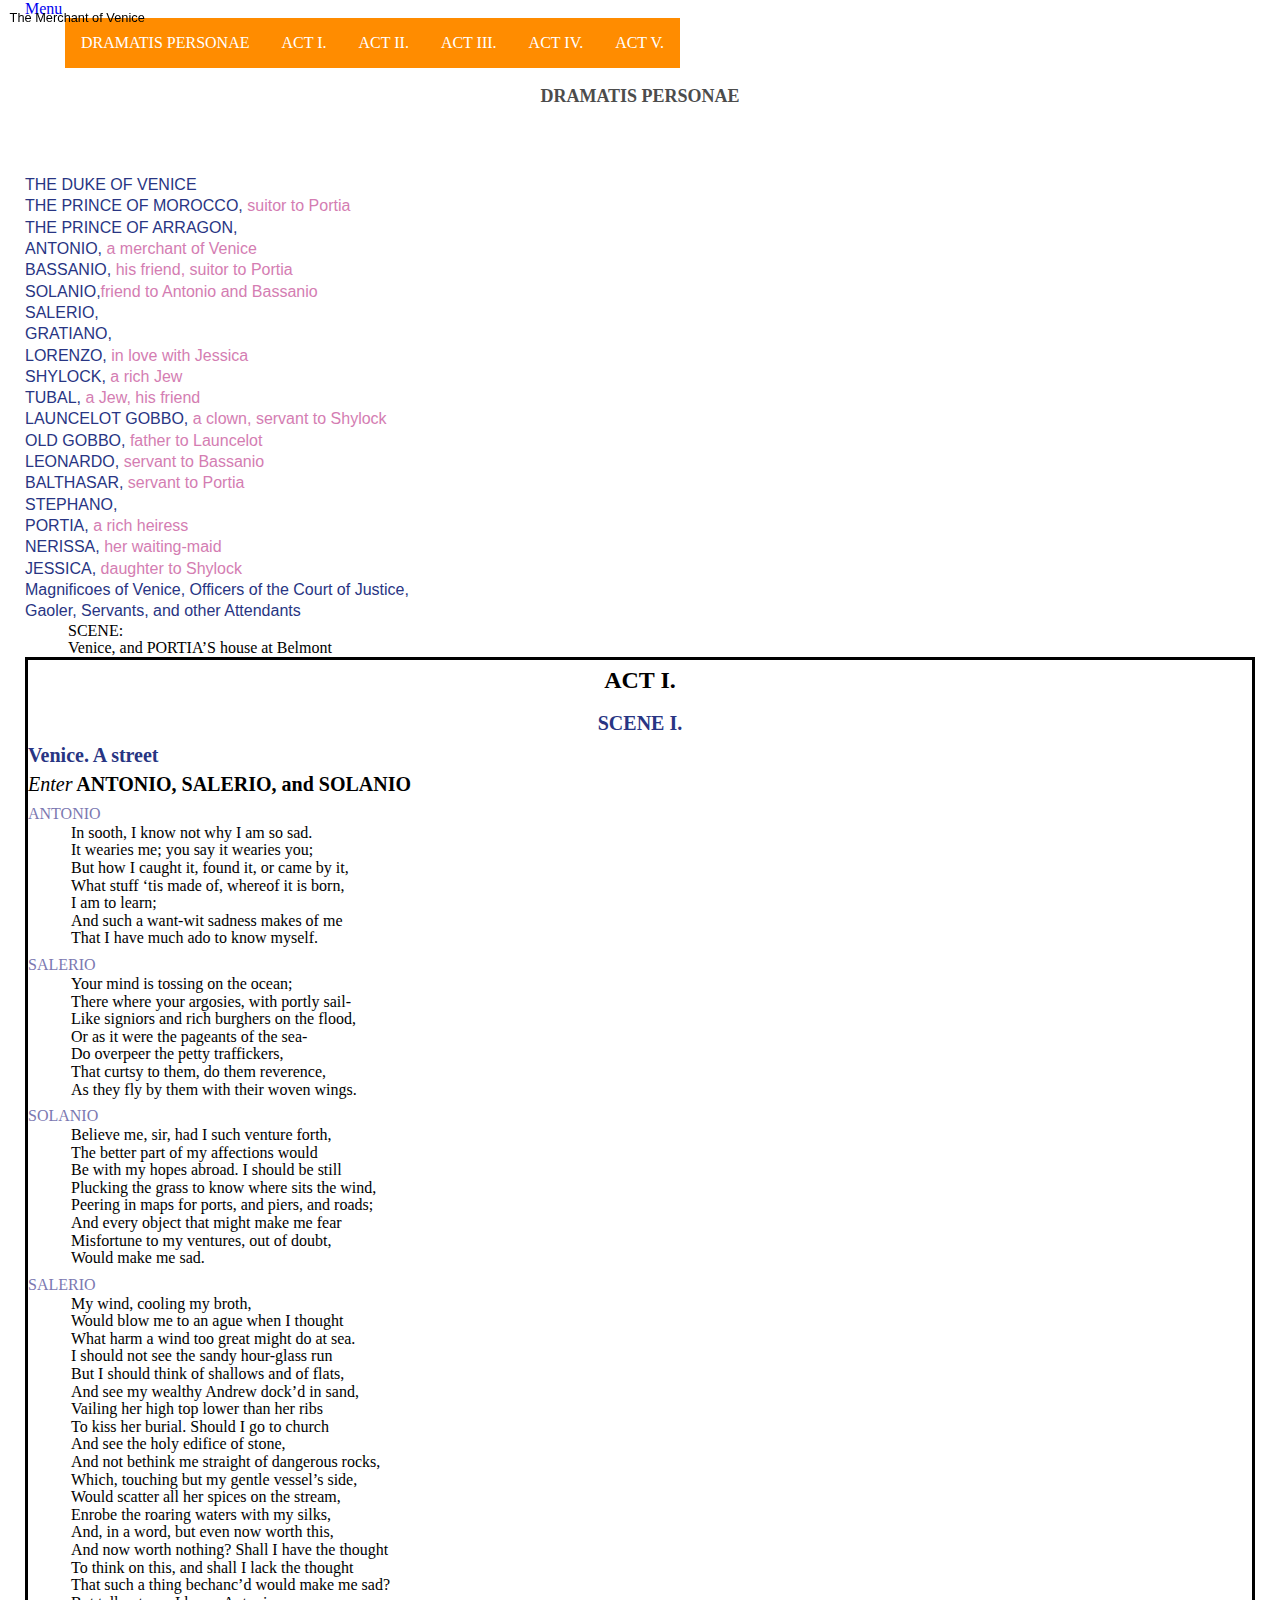
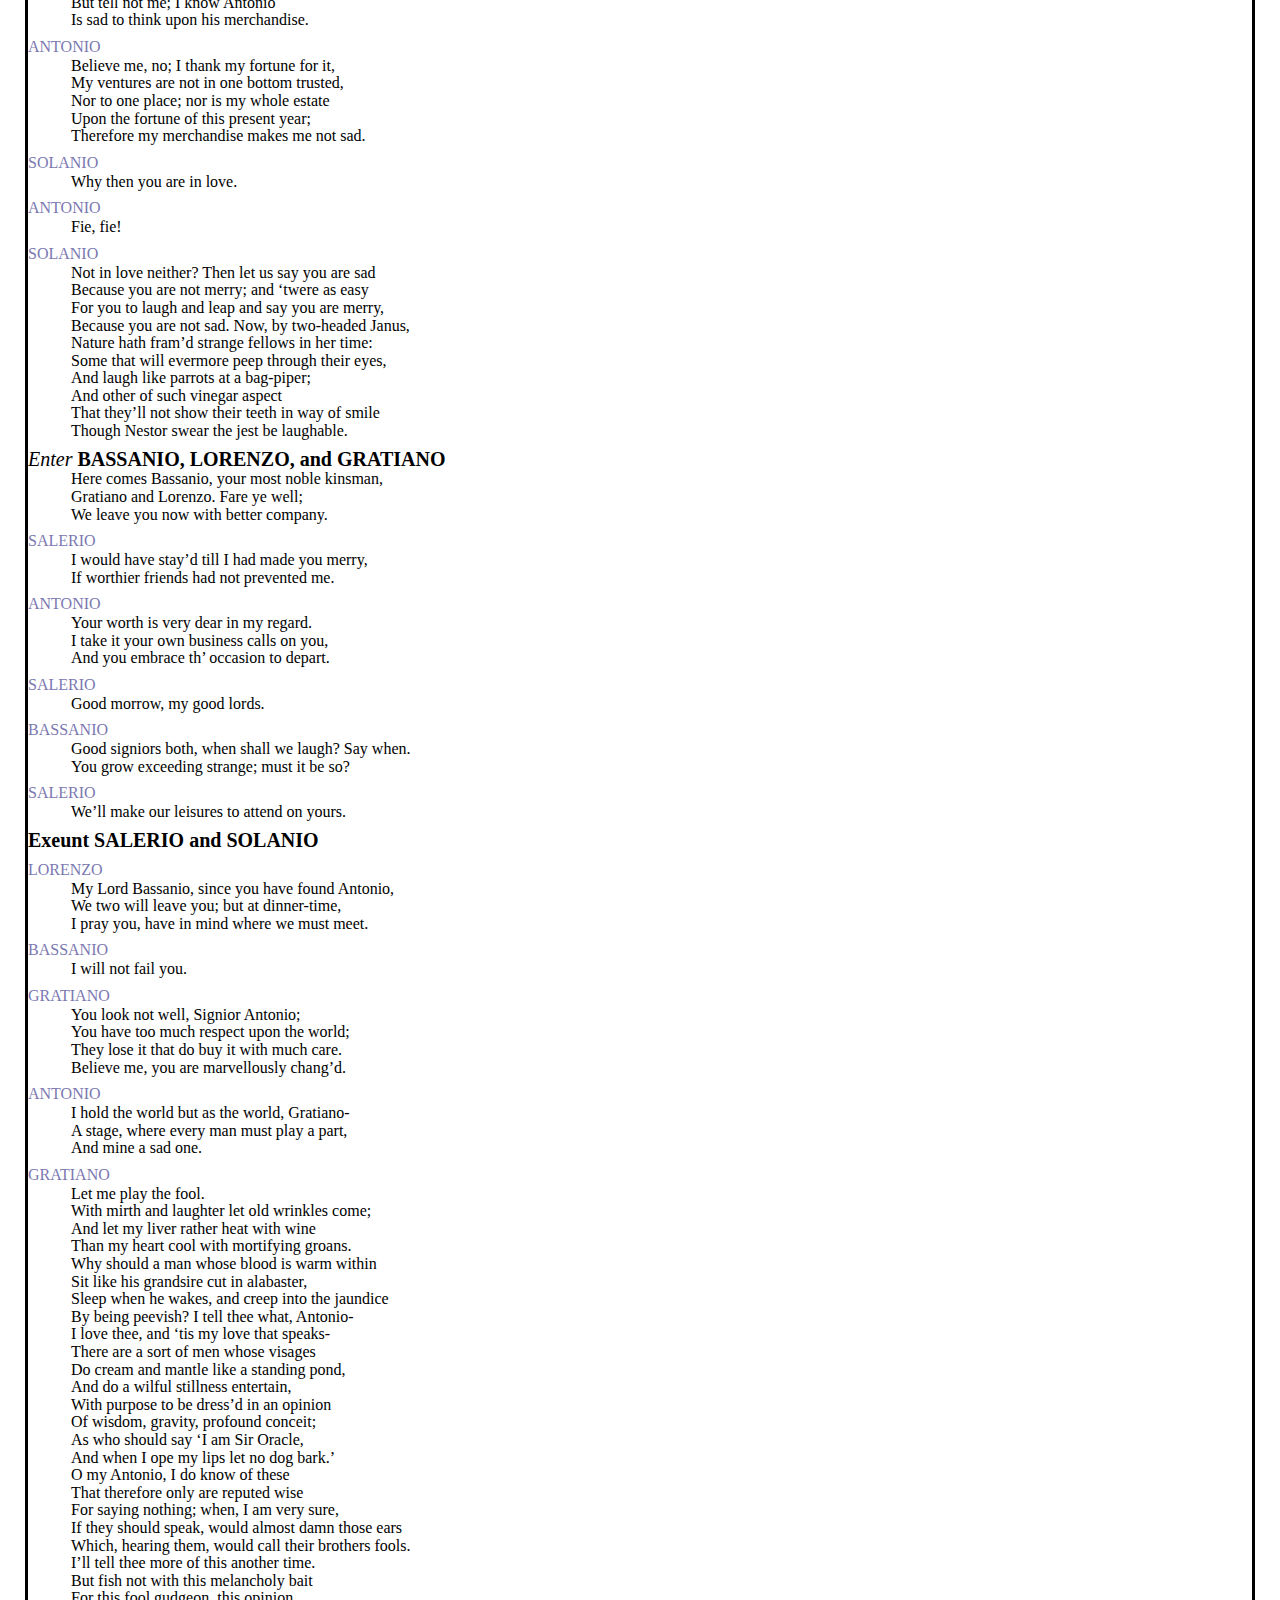
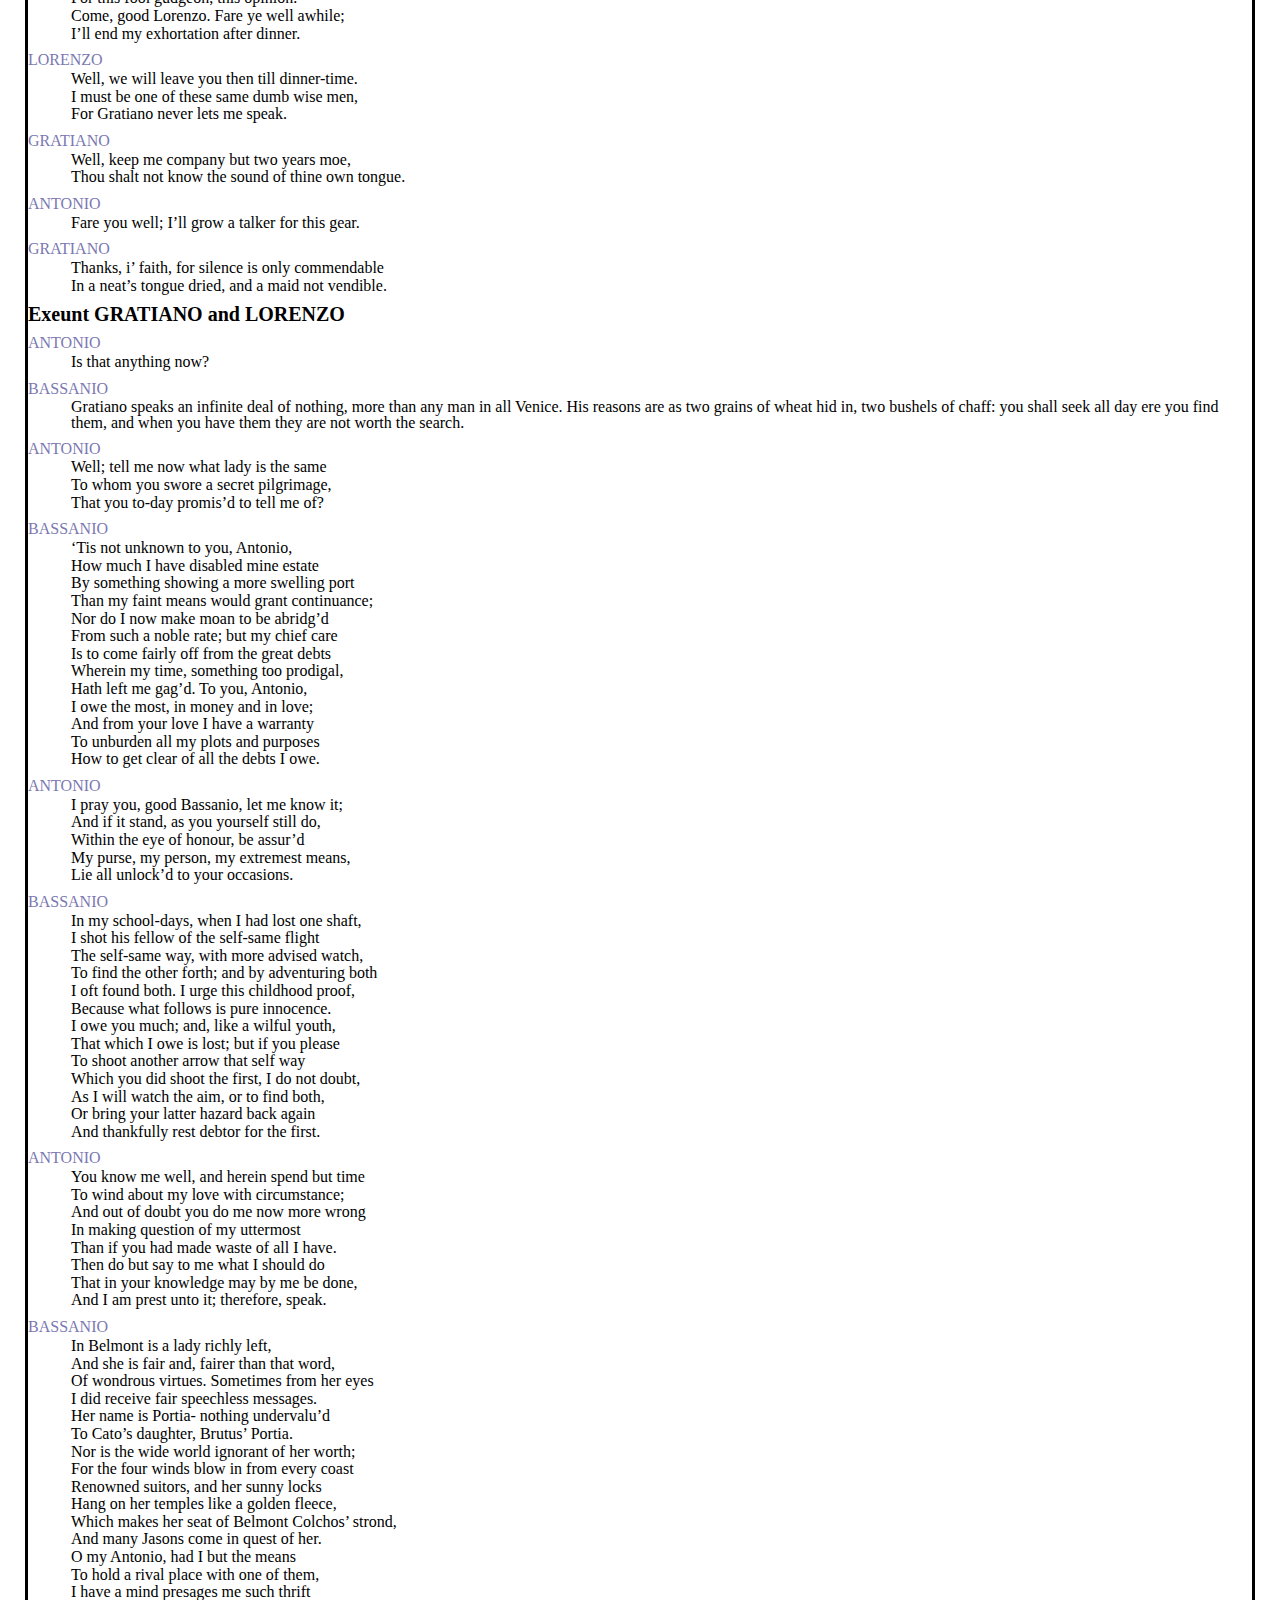
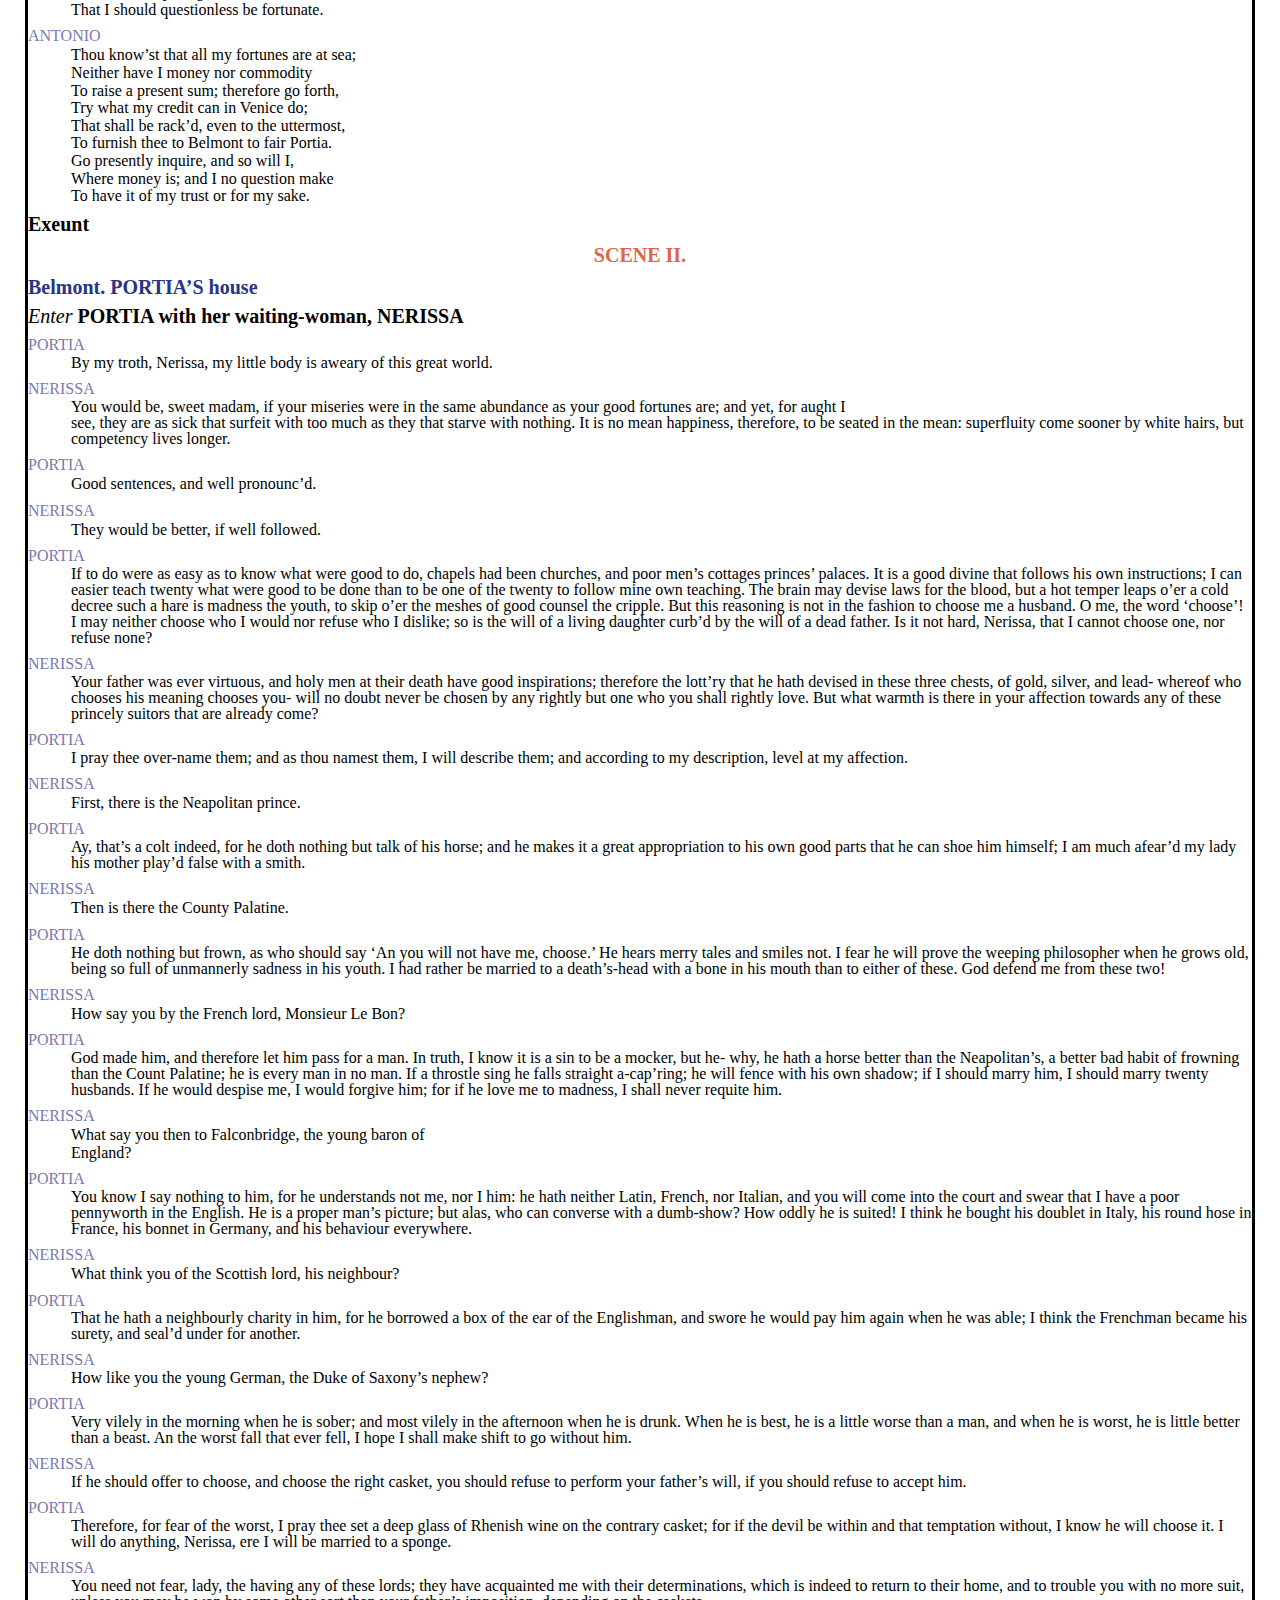
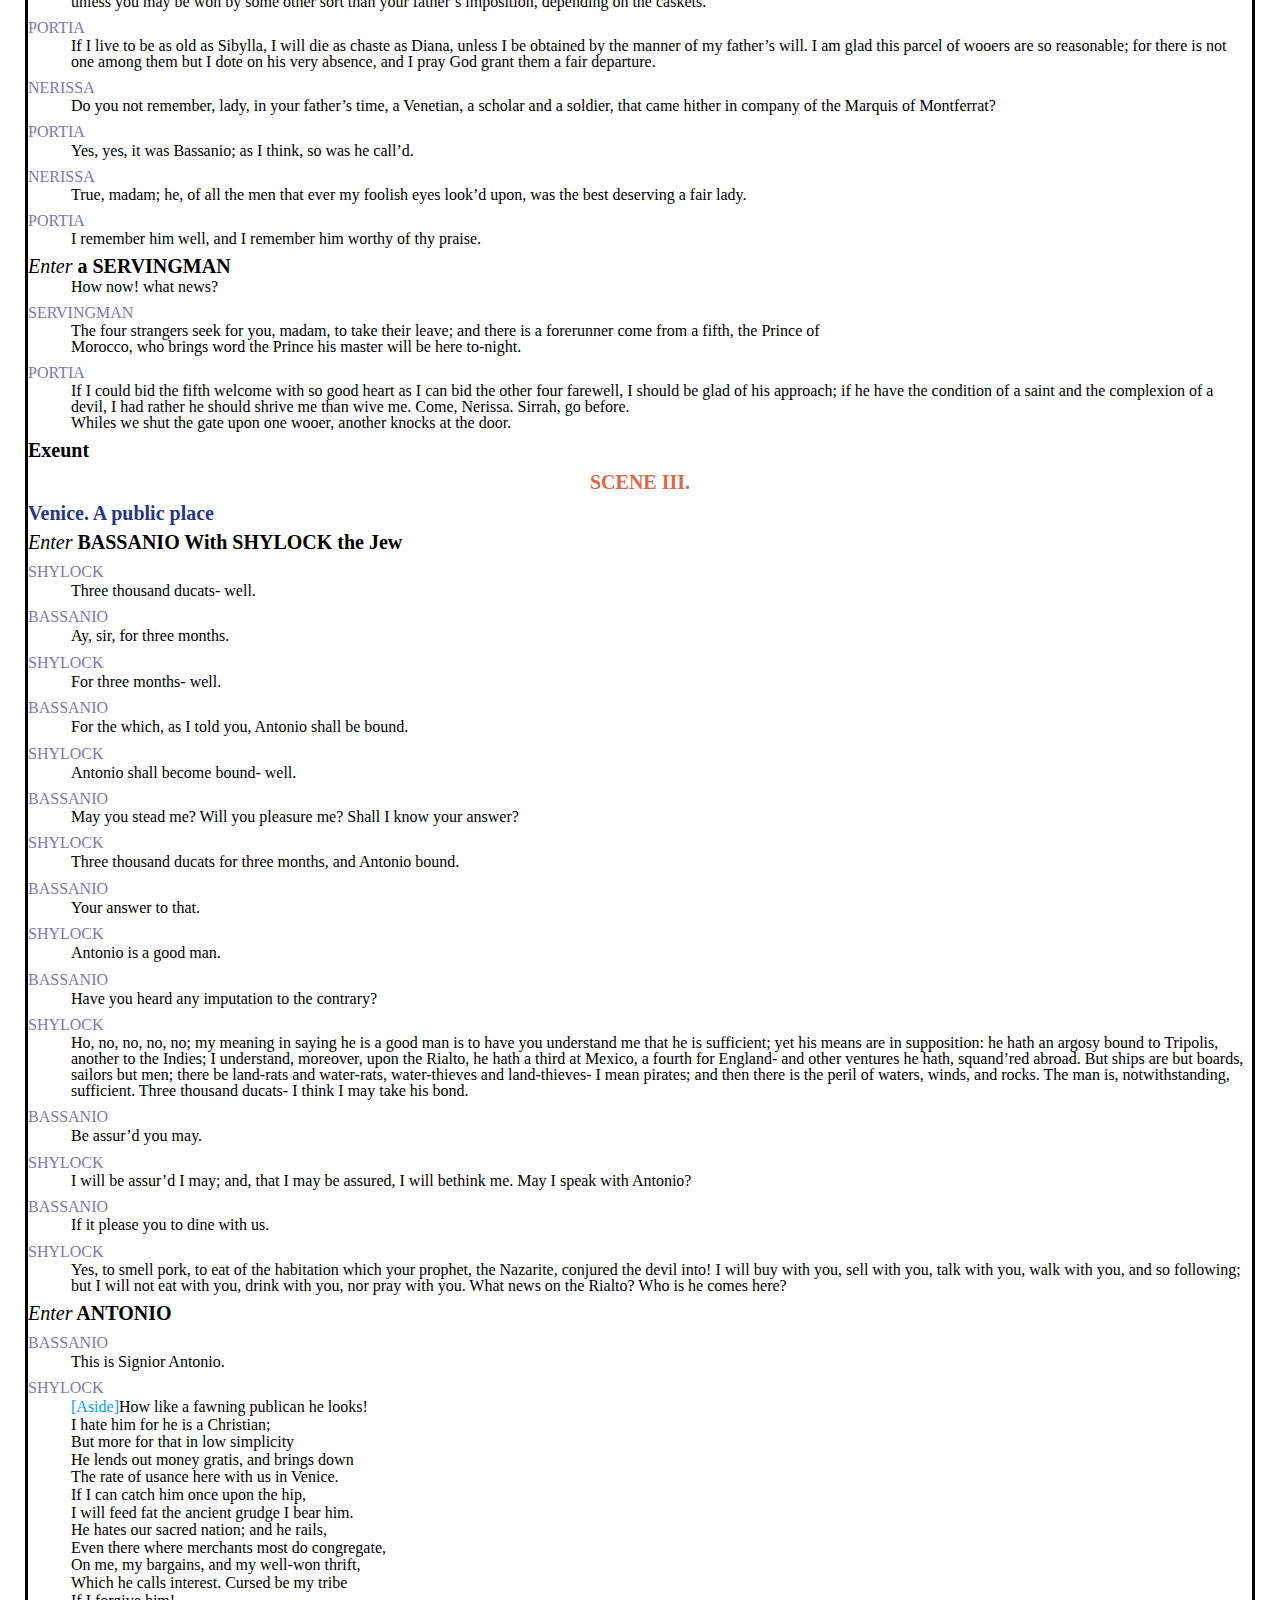
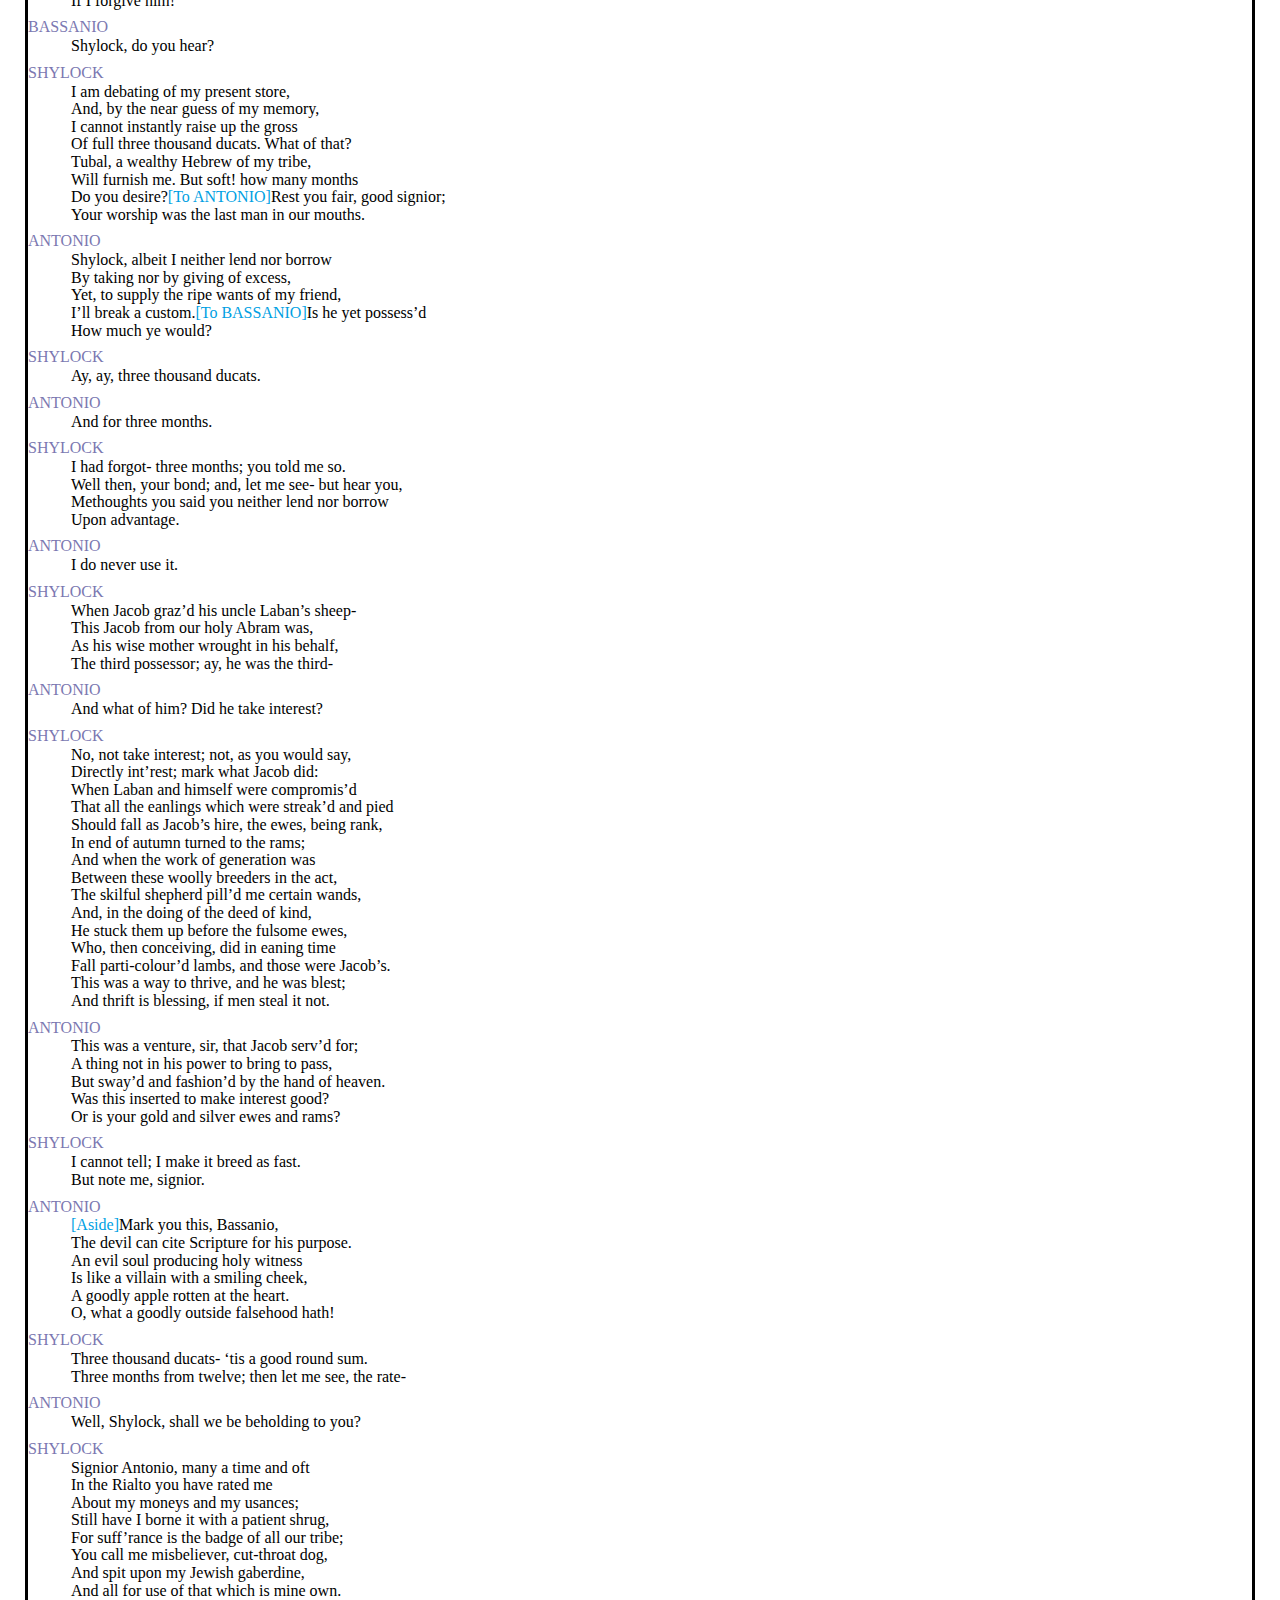
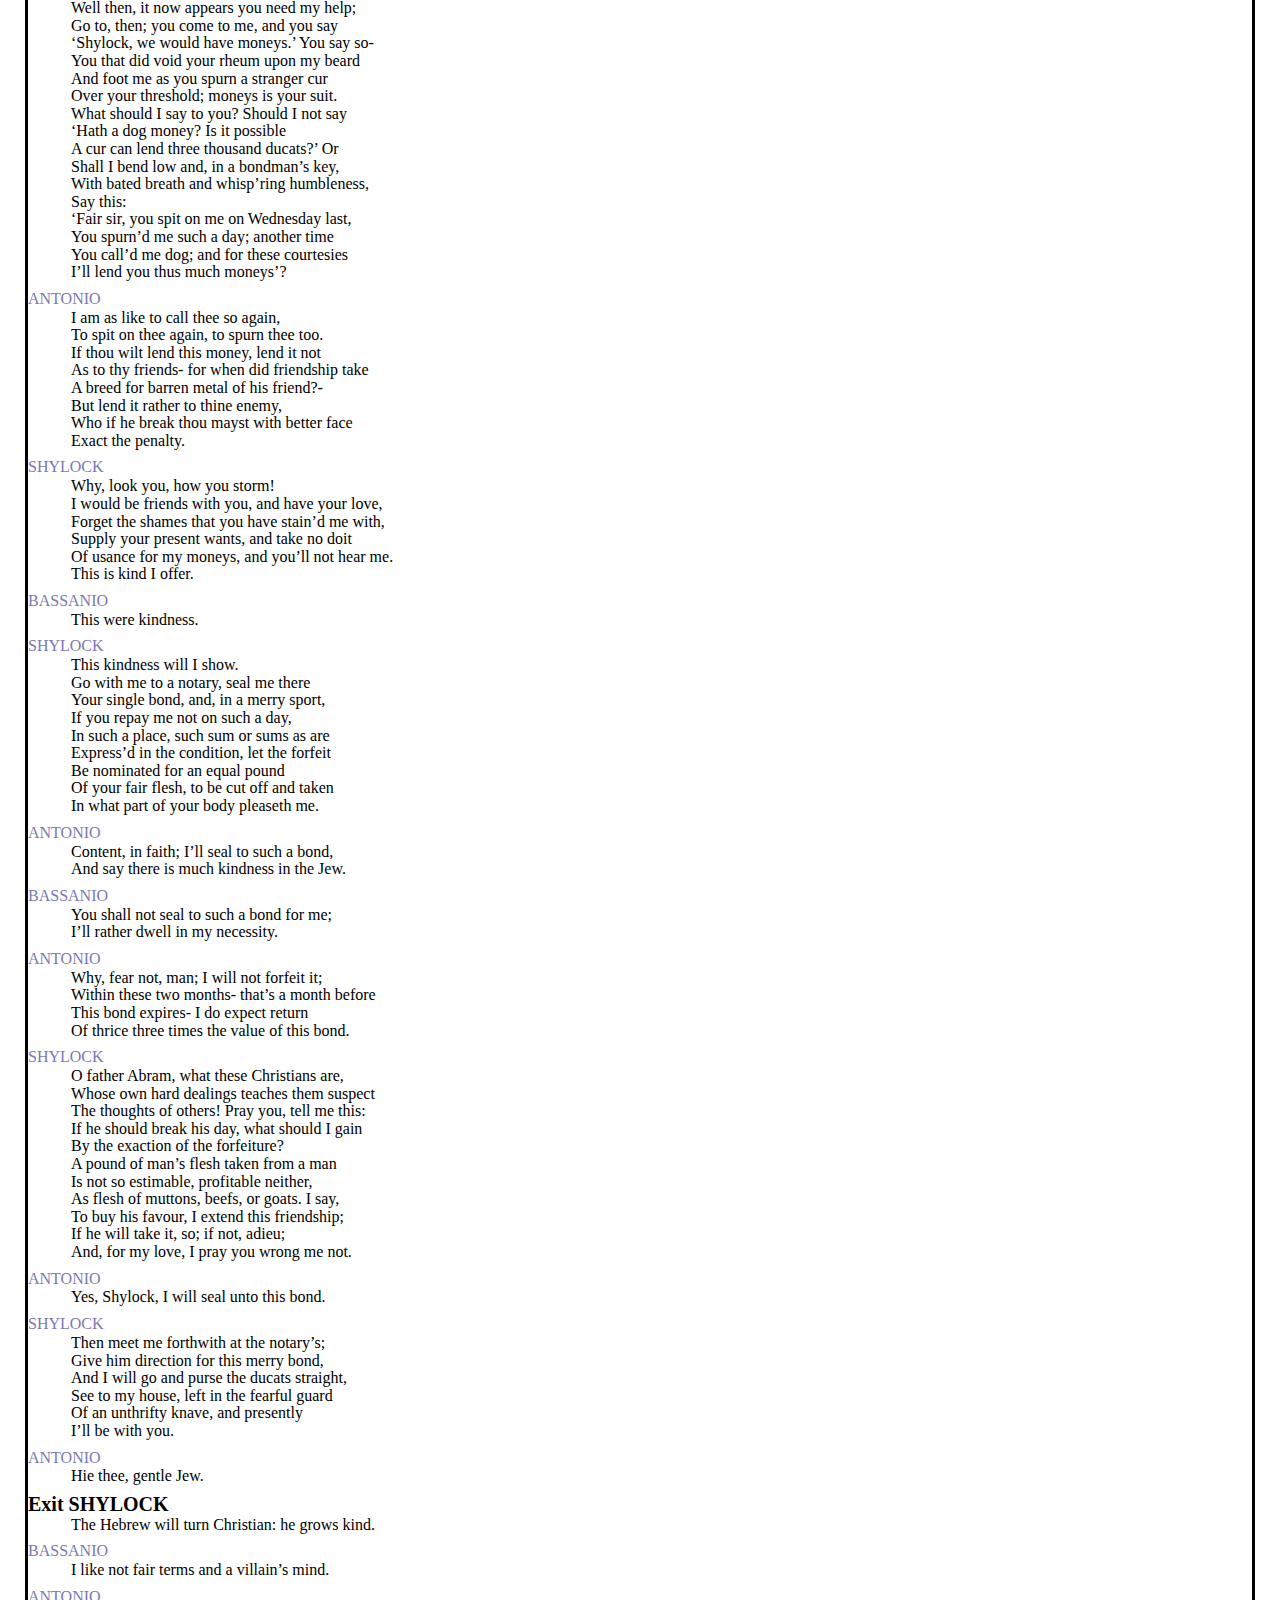
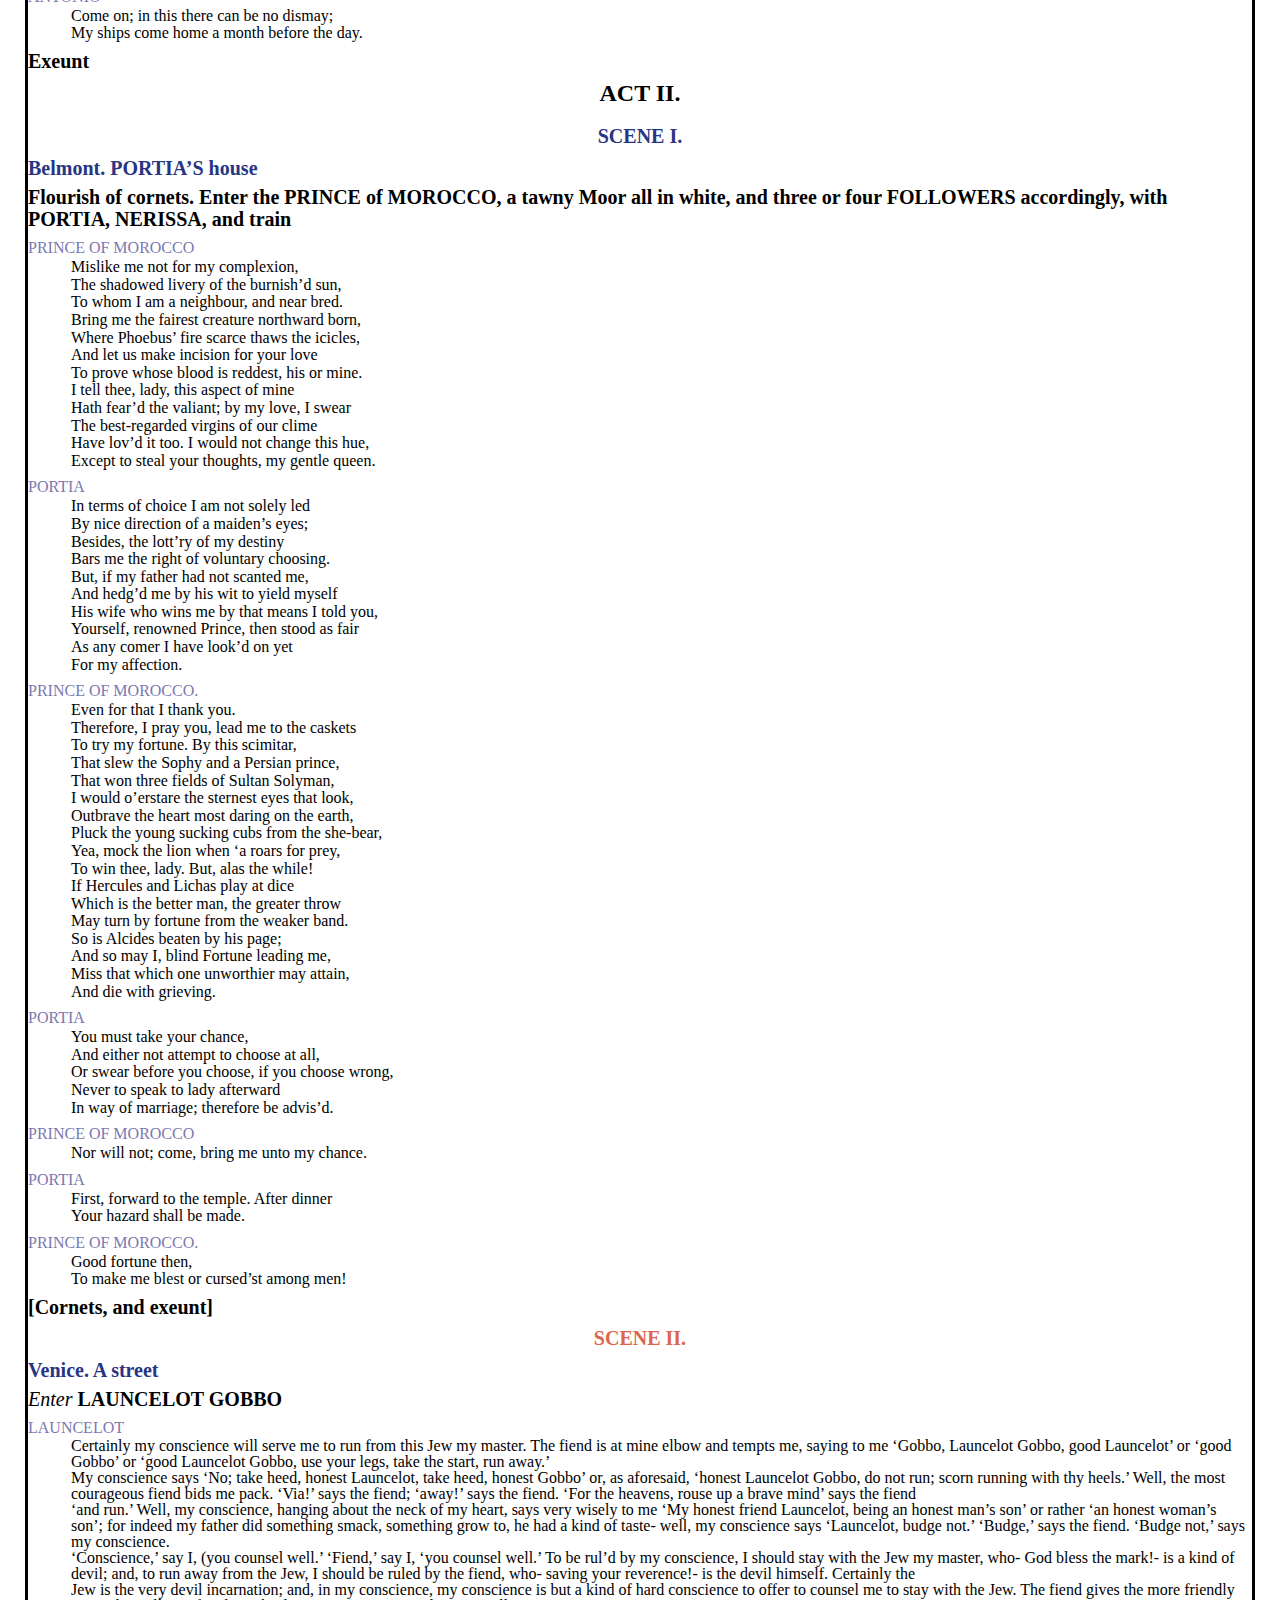
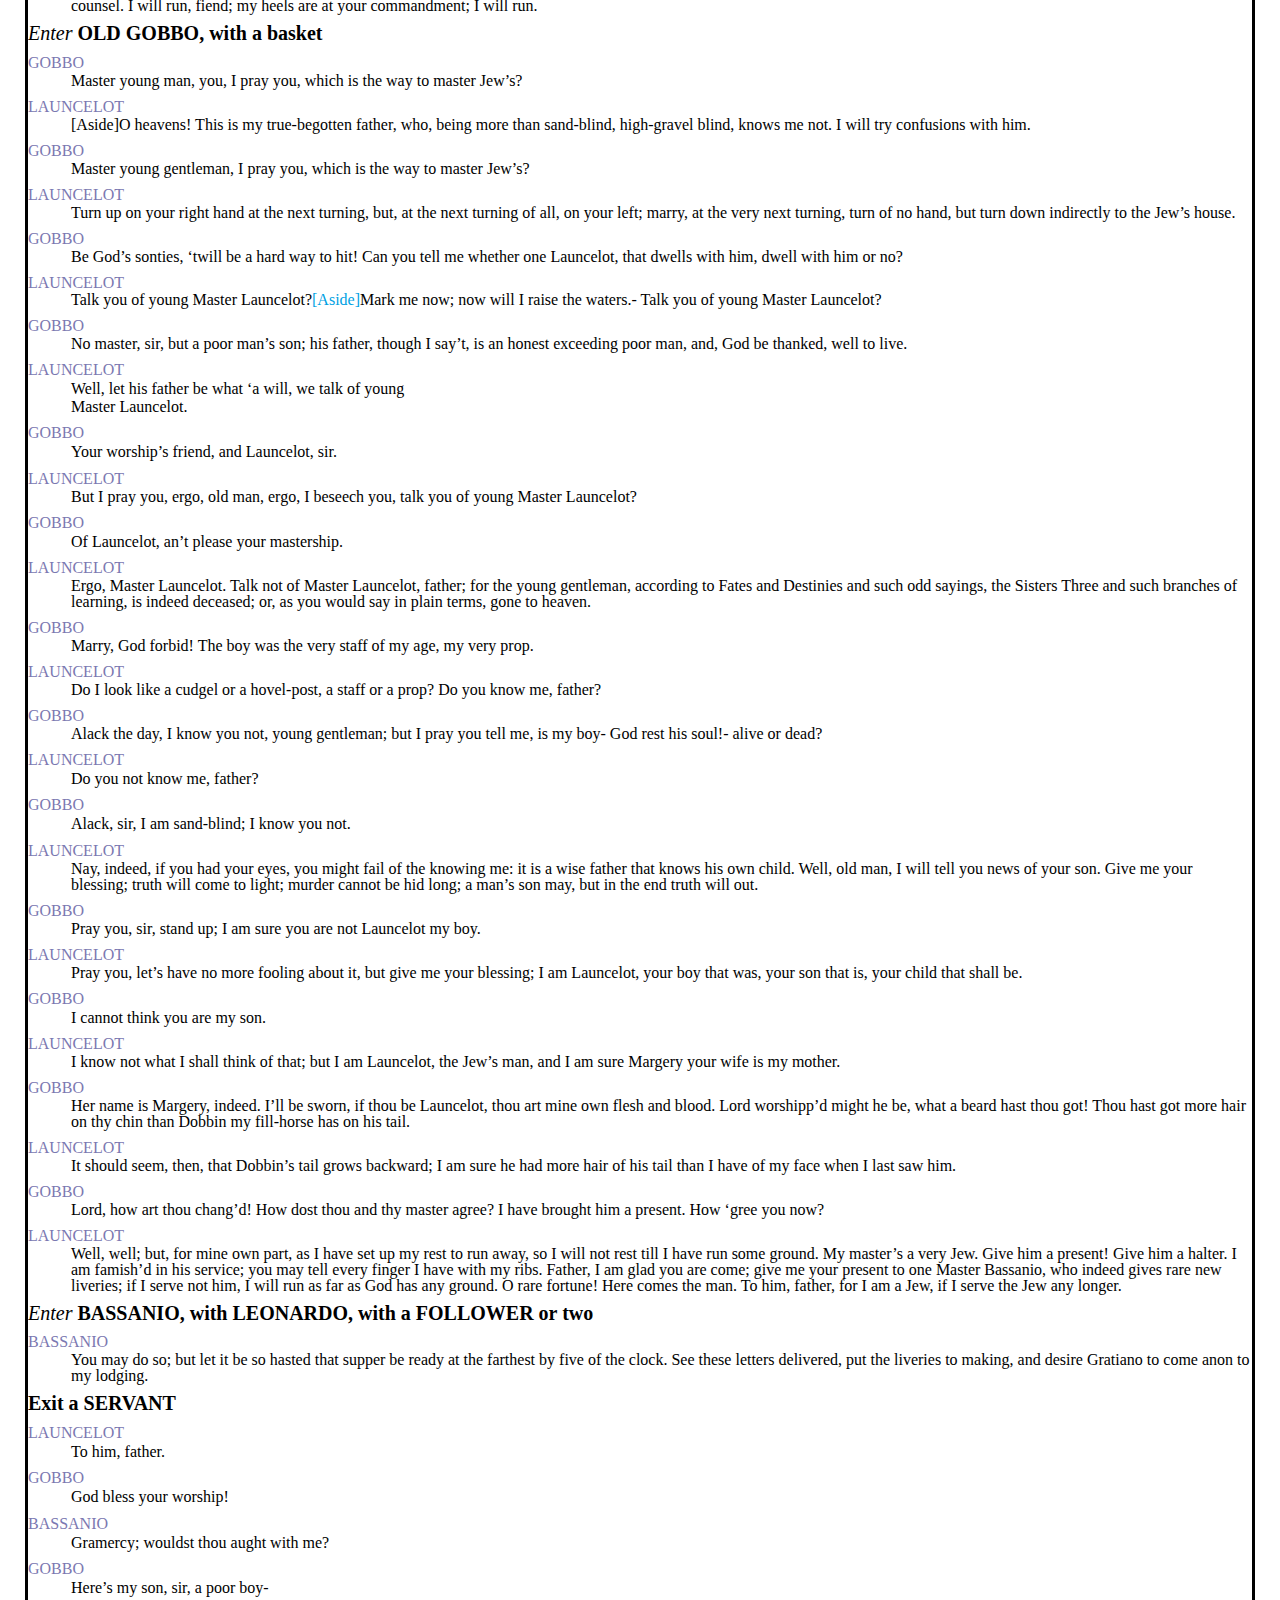
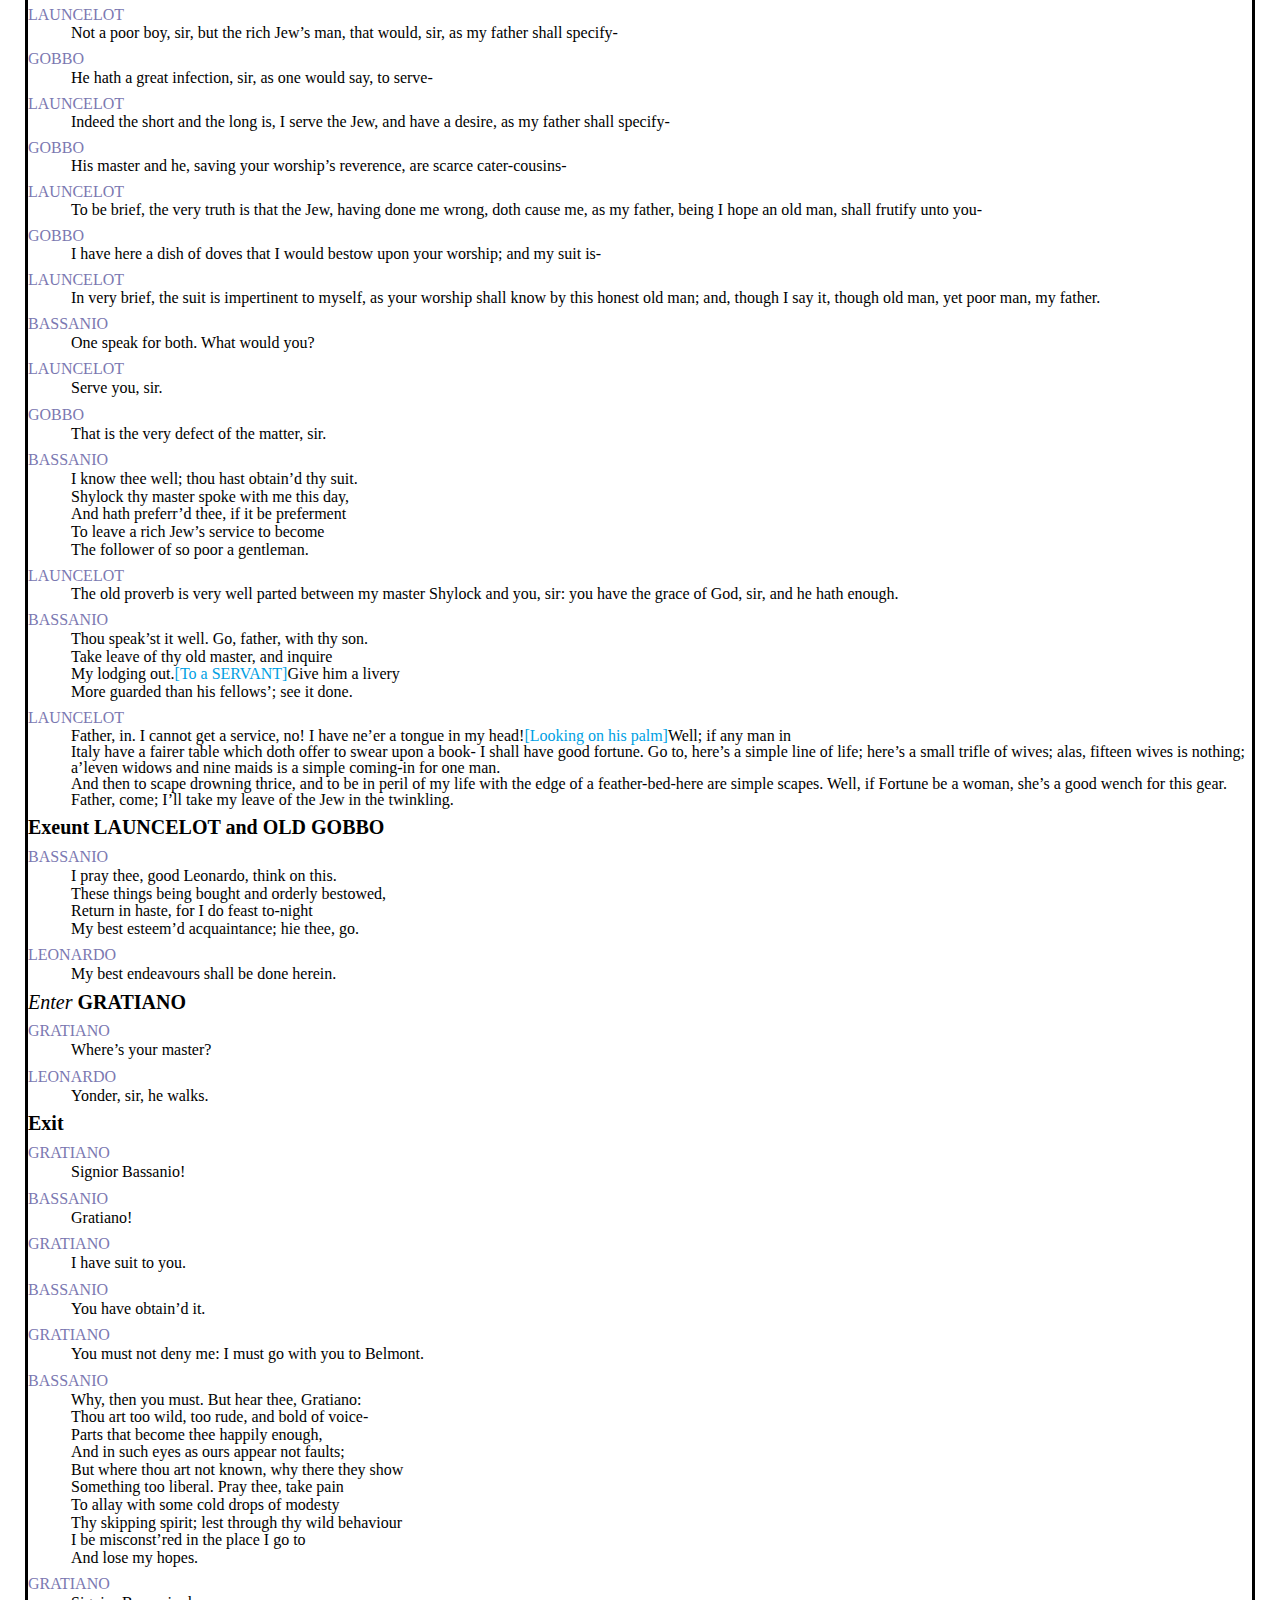
==== play.html @ 3f650563 "changes" ====
<!DOCTYPE html>
<html xmlns="http://www.w3.org/1999/xhtml">
	<head>
		<meta charset="utf-8" />
		<title>The Merchant of Venice</title>
		<link type="text/css" rel="stylesheet" href="css/play.css" />
	</head>
	<body id="play_-1-" lang="en-GB">
		<p class="playtitle">The Merchant of Venice</p>
		<a href="#navigation" class="menu">Menu</a>
		<section id="_idContainer000" class="contents">
			<ul id="navigation">
				<li class="TOC-Heading-1"><a href="play.html#_idTextAnchor000">DRAMATIS PERSONAE</a></li>
				<li class="TOC-Heading-1"><a href="play.html#_idTextAnchor001"> ACT I. </a><ul><li class="TOC-Heading-2"><a href="play.html#_idTextAnchor002"><span class="allscenes">SCENE I.</span></a></li><li class="TOC-Heading-2"><a href="play.html#_idTextAnchor003"><span class="allscenes">SCENE II.</span></a></li><li class="TOC-Heading-2"><a href="play.html#_idTextAnchor004"><span class="allscenes">SCENE III.</span></a></li></ul></li>
				<li class="TOC-Heading-1"><a href="play.html#_idTextAnchor005">ACT II. </a><ul><li class="TOC-Heading-2"><a href="play.html#_idTextAnchor006"><span class="allscenes">SCENE I.</span></a></li><li class="TOC-Heading-2"><a href="play.html#_idTextAnchor007"><span class="allscenes">SCENE II.</span></a></li><li class="TOC-Heading-2"><a href="play.html#_idTextAnchor008"><span class="allscenes">SCENE III.</span></a></li><li class="TOC-Heading-2"><a href="play.html#_idTextAnchor009"><span class="allscenes">SCENE IV.</span></a></li><li class="TOC-Heading-2"><a href="play.html#_idTextAnchor010"><span class="allscenes">SCENE V.</span></a></li><li class="TOC-Heading-2"><a href="play.html#_idTextAnchor011"><span class="allscenes">SCENE VI.</span></a></li><li class="TOC-Heading-2"><a href="play.html#_idTextAnchor012"><span class="allscenes">SCENE VII.</span></a></li><li class="TOC-Heading-2"><a href="play.html#_idTextAnchor013"><span class="allscenes">SCENE VIII.</span></a></li><li class="TOC-Heading-2"><a href="play.html#_idTextAnchor014"><span class="allscenes">SCENE IX.</span></a></li></ul></li>
				<li class="TOC-Heading-1"><a href="play.html#_idTextAnchor015">ACT III.</a><ul><li class="TOC-Heading-2"><a href="play.html#_idTextAnchor016"><span class="allscenes">SCENE I.</span></a></li><li class="TOC-Heading-2"><a href="play.html#_idTextAnchor017"><span class="allscenes">SCENE II.</span></a></li><li class="TOC-Heading-2"><a href="play.html#_idTextAnchor018"><span class="allscenes">SCENE III.</span></a></li><li class="TOC-Heading-2"><a href="play.html#_idTextAnchor019"><span class="allscenes">SCENE IV.</span></a></li><li class="TOC-Heading-2"><a href="play.html#_idTextAnchor020"><span class="allscenes">SCENE V.</span></a></li></ul></li>
				<li class="TOC-Heading-1"><a href="play.html#_idTextAnchor021">ACT IV. </a><ul><li class="TOC-Heading-2"><a href="play.html#_idTextAnchor022"><span class="allscenes">SCENE I.</span></a></li><li class="TOC-Heading-2"><a href="play.html#_idTextAnchor023"><span class="allscenes">SCENE II.</span></a></li></ul></li>
				<li class="TOC-Heading-1"><a href="play.html#_idTextAnchor024">ACT V.</a><ul><li class="TOC-Heading-2"><a href="play.html#_idTextAnchor025"><span class="allscenes"> SCENE I. </span></a></li></ul></li>
			</ul>
		</section>
		<section id="_idContainer001" class="dramatis">
			<h1 class="dramatishead"><a id="_idTextAnchor000"></a>DRAMATIS PERSONAE</h1>
			<p class="charactername">THE DUKE OF VENICE</p>
			<p class="charactername">THE PRINCE OF MOROCCO, <span class="character_role">suitor to Portia</span></p>
			<p class="charactername">THE PRINCE OF ARRAGON,</p>
			<p class="charactername">ANTONIO,<span class="character_role"> a merchant of Venice</span></p>
			<p class="charactername">BASSANIO, <span class="character_role">his friend, suitor to Portia</span></p>
			<p class="charactername">SOLANIO,<span class="character_role">friend to Antonio and Bassanio</span></p>
			<p class="charactername">SALERIO,</p>
			<p class="charactername">GRATIANO,</p>
			<p class="charactername">LORENZO, <span class="character_role">in love with Jessica</span></p>
			<p class="charactername">SHYLOCK, <span class="character_role">a rich Jew</span></p>
			<p class="charactername">TUBAL, <span class="character_role">a Jew, his friend</span></p>
			<p class="charactername">LAUNCELOT GOBBO, <span class="character_role">a clown, servant to Shylock</span></p>
			<p class="charactername">OLD GOBBO, <span class="character_role">father to Launcelot</span></p>
			<p class="charactername">LEONARDO, <span class="character_role">servant to Bassanio</span></p>
			<p class="charactername">BALTHASAR, <span class="character_role">servant to Portia</span></p>
			<p class="charactername">STEPHANO,</p>
			<p class="charactername">PORTIA, <span class="character_role">a rich heiress</span></p>
			<p class="charactername">NERISSA, <span class="character_role">her waiting-maid</span></p>
			<p class="charactername">JESSICA, <span class="character_role">daughter to Shylock</span></p>
			<p class="charactername">Magnificoes of Venice, Officers of the Court of Justice,</p>
			<p class="charactername">Gaoler, Servants, and other Attendants</p>
			<p class="verseline">SCENE:</p>
			<p class="verseline">Venice, and PORTIA’S house at Belmont</p>
		</section>
		<section id="_idContainer002" class="play">
			<h1 class="act"><a id="_idTextAnchor001"></a> ACT I. </h1>
			<h2 class="firstscene"><span class="allscenes"><a id="_idTextAnchor002"></a>SCENE I.</span></h2>
			<h2 class="location">Venice. A street</h2>
			<h2 class="stagedirection balance-text"><span class="italic">Enter</span> ANTONIO, SALERIO, and SOLANIO</h2>
			<p class="character">ANTONIO</p>
			<p class="verseline">In sooth, I know not why I am so sad.</p>
			<p class="verseline">It wearies me; you say it wearies you;</p>
			<p class="verseline">But how I caught it, found it, or came by it,</p>
			<p class="verseline">What stuff ‘tis made of, whereof it is born,</p>
			<p class="verseline">I am to learn;</p>
			<p class="verseline">And such a want-wit sadness makes of me</p>
			<p class="verseline">That I have much ado to know myself.</p>
			<p class="character">SALERIO</p>
			<p class="verseline">Your mind is tossing on the ocean;</p>
			<p class="verseline">There where your argosies, with portly sail-</p>
			<p class="verseline">Like signiors and rich burghers on the flood,</p>
			<p class="verseline">Or as it were the pageants of the sea-</p>
			<p class="verseline">Do overpeer the petty traffickers,</p>
			<p class="verseline">That curtsy to them, do them reverence,</p>
			<p class="verseline">As they fly by them with their woven wings.</p>
			<p class="character">SOLANIO</p>
			<p class="verseline">Believe me, sir, had I such venture forth,</p>
			<p class="verseline">The better part of my affections would</p>
			<p class="verseline">Be with my hopes abroad. I should be still</p>
			<p class="verseline">Plucking the grass to know where sits the wind,</p>
			<p class="verseline">Peering in maps for ports, and piers, and roads;</p>
			<p class="verseline">And every object that might make me fear</p>
			<p class="verseline">Misfortune to my ventures, out of doubt,</p>
			<p class="verseline">Would make me sad.</p>
			<p class="character">SALERIO</p>
			<p class="verseline">My wind, cooling my broth,</p>
			<p class="verseline">Would blow me to an ague when I thought</p>
			<p class="verseline">What harm a wind too great might do at sea.</p>
			<p class="verseline">I should not see the sandy hour-glass run</p>
			<p class="verseline">But I should think of shallows and of flats,</p>
			<p class="verseline">And see my wealthy Andrew dock’d in sand,</p>
			<p class="verseline">Vailing her high top lower than her ribs</p>
			<p class="verseline">To kiss her burial. Should I go to church</p>
			<p class="verseline">And see the holy edifice of stone,</p>
			<p class="verseline">And not bethink me straight of dangerous rocks,</p>
			<p class="verseline">Which, touching but my gentle vessel’s side,</p>
			<p class="verseline">Would scatter all her spices on the stream,</p>
			<p class="verseline">Enrobe the roaring waters with my silks,</p>
			<p class="verseline">And, in a word, but even now worth this,</p>
			<p class="verseline">And now worth nothing? Shall I have the thought</p>
			<p class="verseline">To think on this, and shall I lack the thought</p>
			<p class="verseline">That such a thing bechanc’d would make me sad?</p>
			<p class="verseline">But tell not me; I know Antonio</p>
			<p class="verseline">Is sad to think upon his merchandise.</p>
			<p class="character">ANTONIO</p>
			<p class="verseline">Believe me, no; I thank my fortune for it,</p>
			<p class="verseline">My ventures are not in one bottom trusted,</p>
			<p class="verseline">Nor to one place; nor is my whole estate</p>
			<p class="verseline">Upon the fortune of this present year;</p>
			<p class="verseline">Therefore my merchandise makes me not sad.</p>
			<p class="character">SOLANIO</p>
			<p class="verseline">Why then you are in love.</p>
			<p class="character">ANTONIO</p>
			<p class="verseline">Fie, fie!</p>
			<p class="character">SOLANIO</p>
			<p class="verseline">Not in love neither? Then let us say you are sad</p>
			<p class="verseline">Because you are not merry; and ‘twere as easy</p>
			<p class="verseline">For you to laugh and leap and say you are merry,</p>
			<p class="verseline">Because you are not sad. Now, by two-headed Janus,</p>
			<p class="verseline">Nature hath fram’d strange fellows in her time:</p>
			<p class="verseline">Some that will evermore peep through their eyes,</p>
			<p class="verseline">And laugh like parrots at a bag-piper;</p>
			<p class="verseline">And other of such vinegar aspect</p>
			<p class="verseline">That they’ll not show their teeth in way of smile</p>
			<p class="verseline">Though Nestor swear the jest be laughable.</p>
			<h2 class="stagedirection balance-text"><span class="italic">Enter</span> BASSANIO, LORENZO, and GRATIANO</h2>
			<p class="verseline">Here comes Bassanio, your most noble kinsman,</p>
			<p class="verseline">Gratiano and Lorenzo. Fare ye well;</p>
			<p class="verseline">We leave you now with better company.</p>
			<p class="character">SALERIO</p>
			<p class="verseline">I would have stay’d till I had made you merry,</p>
			<p class="verseline">If worthier friends had not prevented me.</p>
			<p class="character">ANTONIO</p>
			<p class="verseline">Your worth is very dear in my regard.</p>
			<p class="verseline">I take it your own business calls on you,</p>
			<p class="verseline">And you embrace th’ occasion to depart.</p>
			<p class="character">SALERIO</p>
			<p class="verseline">Good morrow, my good lords.</p>
			<p class="character">BASSANIO</p>
			<p class="verseline">Good signiors both, when shall we laugh? Say when.</p>
			<p class="verseline">You grow exceeding strange; must it be so?</p>
			<p class="character">SALERIO</p>
			<p class="verseline">We’ll make our leisures to attend on yours.</p>
			<h2 class="stagedirection balance-text">Exeunt SALERIO and SOLANIO</h2>
			<p class="character">LORENZO</p>
			<p class="verseline">My Lord Bassanio, since you have found Antonio,</p>
			<p class="verseline">We two will leave you; but at dinner-time,</p>
			<p class="verseline">I pray you, have in mind where we must meet.</p>
			<p class="character">BASSANIO</p>
			<p class="verseline">I will not fail you.</p>
			<p class="character">GRATIANO</p>
			<p class="verseline">You look not well, Signior Antonio;</p>
			<p class="verseline">You have too much respect upon the world;</p>
			<p class="verseline">They lose it that do buy it with much care.</p>
			<p class="verseline">Believe me, you are marvellously chang’d.</p>
			<p class="character">ANTONIO</p>
			<p class="verseline">I hold the world but as the world, Gratiano-</p>
			<p class="verseline">A stage, where every man must play a part,</p>
			<p class="verseline">And mine a sad one.</p>
			<p class="character">GRATIANO</p>
			<p class="verseline">Let me play the fool.</p>
			<p class="verseline">With mirth and laughter let old wrinkles come;</p>
			<p class="verseline">And let my liver rather heat with wine</p>
			<p class="verseline">Than my heart cool with mortifying groans.</p>
			<p class="verseline">Why should a man whose blood is warm within</p>
			<p class="verseline">Sit like his grandsire cut in alabaster,</p>
			<p class="verseline">Sleep when he wakes, and creep into the jaundice</p>
			<p class="verseline">By being peevish? I tell thee what, Antonio-</p>
			<p class="verseline">I love thee, and ‘tis my love that speaks-</p>
			<p class="verseline">There are a sort of men whose visages</p>
			<p class="verseline">Do cream and mantle like a standing pond,</p>
			<p class="verseline">And do a wilful stillness entertain,</p>
			<p class="verseline">With purpose to be dress’d in an opinion</p>
			<p class="verseline">Of wisdom, gravity, profound conceit;</p>
			<p class="verseline">As who should say ‘I am Sir Oracle,</p>
			<p class="verseline">And when I ope my lips let no dog bark.’</p>
			<p class="verseline">O my Antonio, I do know of these</p>
			<p class="verseline">That therefore only are reputed wise</p>
			<p class="verseline">For saying nothing; when, I am very sure,</p>
			<p class="verseline">If they should speak, would almost damn those ears</p>
			<p class="verseline">Which, hearing them, would call their brothers fools.</p>
			<p class="verseline">I’ll tell thee more of this another time.</p>
			<p class="verseline">But fish not with this melancholy bait</p>
			<p class="verseline">For this fool gudgeon, this opinion.</p>
			<p class="verseline">Come, good Lorenzo. Fare ye well awhile;</p>
			<p class="verseline">I’ll end my exhortation after dinner.</p>
			<p class="character">LORENZO</p>
			<p class="verseline">Well, we will leave you then till dinner-time.</p>
			<p class="verseline">I must be one of these same dumb wise men,</p>
			<p class="verseline">For Gratiano never lets me speak.</p>
			<p class="character">GRATIANO</p>
			<p class="verseline">Well, keep me company but two years moe,</p>
			<p class="verseline">Thou shalt not know the sound of thine own tongue.</p>
			<p class="character">ANTONIO</p>
			<p class="verseline">Fare you well; I’ll grow a talker for this gear.</p>
			<p class="character">GRATIANO</p>
			<p class="verseline">Thanks, i’ faith, for silence is only commendable</p>
			<p class="verseline">In a neat’s tongue dried, and a maid not vendible.</p>
			<h2 class="stagedirection balance-text">Exeunt GRATIANO and LORENZO</h2>
			<p class="character">ANTONIO</p>
			<p class="verseline">Is that anything now?</p>
			<p class="character">BASSANIO</p>
			<p class="prose">Gratiano speaks an infinite deal of nothing, more than any man in all Venice. His reasons are as two grains of wheat hid in, two bushels of chaff: you shall seek all day ere you find them, and when you have them they are not worth the search.</p>
			<p class="character">ANTONIO</p>
			<p class="verseline">Well; tell me now what lady is the same</p>
			<p class="verseline">To whom you swore a secret pilgrimage,</p>
			<p class="verseline">That you to-day promis’d to tell me of?</p>
			<p class="character">BASSANIO</p>
			<p class="verseline">‘Tis not unknown to you, Antonio,</p>
			<p class="verseline">How much I have disabled mine estate</p>
			<p class="verseline">By something showing a more swelling port</p>
			<p class="verseline">Than my faint means would grant continuance;</p>
			<p class="verseline">Nor do I now make moan to be abridg’d</p>
			<p class="verseline">From such a noble rate; but my chief care</p>
			<p class="verseline">Is to come fairly off from the great debts</p>
			<p class="verseline">Wherein my time, something too prodigal,</p>
			<p class="verseline">Hath left me gag’d. To you, Antonio,</p>
			<p class="verseline">I owe the most, in money and in love;</p>
			<p class="verseline">And from your love I have a warranty</p>
			<p class="verseline">To unburden all my plots and purposes</p>
			<p class="verseline">How to get clear of all the debts I owe.</p>
			<p class="character">ANTONIO</p>
			<p class="verseline">I pray you, good Bassanio, let me know it;</p>
			<p class="verseline">And if it stand, as you yourself still do,</p>
			<p class="verseline">Within the eye of honour, be assur’d</p>
			<p class="verseline">My purse, my person, my extremest means,</p>
			<p class="verseline">Lie all unlock’d to your occasions.</p>
			<p class="character">BASSANIO</p>
			<p class="verseline">In my school-days, when I had lost one shaft,</p>
			<p class="verseline">I shot his fellow of the self-same flight</p>
			<p class="verseline">The self-same way, with more advised watch,</p>
			<p class="verseline">To find the other forth; and by adventuring both</p>
			<p class="verseline">I oft found both. I urge this childhood proof,</p>
			<p class="verseline">Because what follows is pure innocence.</p>
			<p class="verseline">I owe you much; and, like a wilful youth,</p>
			<p class="verseline">That which I owe is lost; but if you please</p>
			<p class="verseline">To shoot another arrow that self way</p>
			<p class="verseline">Which you did shoot the first, I do not doubt,</p>
			<p class="verseline">As I will watch the aim, or to find both,</p>
			<p class="verseline">Or bring your latter hazard back again</p>
			<p class="verseline">And thankfully rest debtor for the first.</p>
			<p class="character">ANTONIO</p>
			<p class="verseline">You know me well, and herein spend but time</p>
			<p class="verseline">To wind about my love with circumstance;</p>
			<p class="verseline">And out of doubt you do me now more wrong</p>
			<p class="verseline">In making question of my uttermost</p>
			<p class="verseline">Than if you had made waste of all I have.</p>
			<p class="verseline">Then do but say to me what I should do</p>
			<p class="verseline">That in your knowledge may by me be done,</p>
			<p class="verseline">And I am prest unto it; therefore, speak.</p>
			<p class="character">BASSANIO</p>
			<p class="verseline">In Belmont is a lady richly left,</p>
			<p class="verseline">And she is fair and, fairer than that word,</p>
			<p class="verseline">Of wondrous virtues. Sometimes from her eyes</p>
			<p class="verseline">I did receive fair speechless messages.</p>
			<p class="verseline">Her name is Portia- nothing undervalu’d</p>
			<p class="verseline">To Cato’s daughter, Brutus’ Portia.</p>
			<p class="verseline">Nor is the wide world ignorant of her worth;</p>
			<p class="verseline">For the four winds blow in from every coast</p>
			<p class="verseline">Renowned suitors, and her sunny locks</p>
			<p class="verseline">Hang on her temples like a golden fleece,</p>
			<p class="verseline">Which makes her seat of Belmont Colchos’ strond,</p>
			<p class="verseline">And many Jasons come in quest of her.</p>
			<p class="verseline">O my Antonio, had I but the means</p>
			<p class="verseline">To hold a rival place with one of them,</p>
			<p class="verseline">I have a mind presages me such thrift</p>
			<p class="verseline">That I should questionless be fortunate.</p>
			<p class="character">ANTONIO</p>
			<p class="verseline">Thou know’st that all my fortunes are at sea;</p>
			<p class="verseline">Neither have I money nor commodity</p>
			<p class="verseline">To raise a present sum; therefore go forth,</p>
			<p class="verseline">Try what my credit can in Venice do;</p>
			<p class="verseline">That shall be rack’d, even to the uttermost,</p>
			<p class="verseline">To furnish thee to Belmont to fair Portia.</p>
			<p class="verseline">Go presently inquire, and so will I,</p>
			<p class="verseline">Where money is; and I no question make</p>
			<p class="verseline">To have it of my trust or for my sake.</p>
			<h2 class="stagedirection balance-text">Exeunt</h2>
			<h2 class="scene"><span class="allscenes"><a id="_idTextAnchor003"></a>SCENE II.</span></h2>
			<h2 class="location">Belmont. PORTIA’S house</h2>
			<h2 class="stagedirection balance-text"><span class="italic">Enter</span> PORTIA with her waiting-woman, NERISSA</h2>
			<p class="character">PORTIA</p>
			<p class="prose">By my troth, Nerissa, my little body is aweary of this great world.</p>
			<p class="character">NERISSA</p>
			<p class="prose">You would be, sweet madam, if your miseries were in the same abundance as your good fortunes are; and yet, for aught I</p>
			<p class="prose">see, they are as sick that surfeit with too much as they that starve with nothing. It is no mean happiness, therefore, to be seated in the mean: superfluity come sooner by white hairs, but competency lives longer.</p>
			<p class="character">PORTIA</p>
			<p class="verseline">Good sentences, and well pronounc’d.</p>
			<p class="character">NERISSA</p>
			<p class="verseline">They would be better, if well followed.</p>
			<p class="character">PORTIA</p>
			<p class="prose">If to do were as easy as to know what were good to do, chapels had been churches, and poor men’s cottages princes’ palaces. It is a good divine that follows his own instructions; I can easier teach twenty what were good to be done than to be one of the twenty to follow mine own teaching. The brain may devise laws for the blood, but a hot temper leaps o’er a cold decree such a hare is madness the youth, to skip o’er the meshes of good counsel the cripple. But this reasoning is not in the fashion to choose me a husband. O me, the word ‘choose’! I may neither choose who I would nor refuse who I dislike; so is the will of a living daughter curb’d by the will of a dead father. Is it not hard, Nerissa, that I cannot choose one, nor refuse none?</p>
			<p class="character">NERISSA</p>
			<p class="prose">Your father was ever virtuous, and holy men at their death have good inspirations; therefore the lott’ry that he hath devised in these three chests, of gold, silver, and lead- whereof who chooses his meaning chooses you- will no doubt never be chosen by any rightly but one who you shall rightly love. But what warmth is there in your affection towards any of these princely suitors that are already come?</p>
			<p class="character">PORTIA</p>
			<p class="prose">I pray thee over-name them; and as thou namest them, I will describe them; and according to my description, level at my affection.</p>
			<p class="character">NERISSA</p>
			<p class="verseline">First, there is the Neapolitan prince.</p>
			<p class="character">PORTIA</p>
			<p class="prose">Ay, that’s a colt indeed, for he doth nothing but talk of his horse; and he makes it a great appropriation to his own good parts that he can shoe him himself; I am much afear’d my lady his mother play’d false with a smith.</p>
			<p class="character">NERISSA</p>
			<p class="verseline">Then is there the County Palatine.</p>
			<p class="character">PORTIA</p>
			<p class="prose">He doth nothing but frown, as who should say ‘An you will not have me, choose.’ He hears merry tales and smiles not. I fear he will prove the weeping philosopher when he grows old, being so full of unmannerly sadness in his youth. I had rather be married to a death’s-head with a bone in his mouth than to either of these. God defend me from these two!</p>
			<p class="character">NERISSA</p>
			<p class="verseline">How say you by the French lord, Monsieur Le Bon?</p>
			<p class="character">PORTIA</p>
			<p class="prose">God made him, and therefore let him pass for a man. In truth, I know it is a sin to be a mocker, but he- why, he hath a horse better than the Neapolitan’s, a better bad habit of frowning than the Count Palatine; he is every man in no man. If a throstle sing he falls straight a-cap’ring; he will fence with his own shadow; if I should marry him, I should marry twenty husbands. If he would despise me, I would forgive him; for if he love me to madness, I shall never requite him.</p>
			<p class="character">NERISSA</p>
			<p class="verseline">What say you then to Falconbridge, the young baron of</p>
			<p class="verseline">England?</p>
			<p class="character">PORTIA</p>
			<p class="prose">You know I say nothing to him, for he understands not me, nor I him: he hath neither Latin, French, nor Italian, and you will come into the court and swear that I have a poor pennyworth in the English. He is a proper man’s picture; but alas, who can converse with a dumb-show? How oddly he is suited! I think he bought his doublet in Italy, his round hose in France, his bonnet in Germany, and his behaviour everywhere.</p>
			<p class="character">NERISSA</p>
			<p class="verseline">What think you of the Scottish lord, his neighbour?</p>
			<p class="character">PORTIA</p>
			<p class="prose">That he hath a neighbourly charity in him, for he borrowed a box of the ear of the Englishman, and swore he would pay him again when he was able; I think the Frenchman became his surety, and seal’d under for another.</p>
			<p class="character">NERISSA</p>
			<p class="prose">How like you the young German, the Duke of Saxony’s nephew?</p>
			<p class="character">PORTIA</p>
			<p class="prose">Very vilely in the morning when he is sober; and most vilely in the afternoon when he is drunk. When he is best, he is a little worse than a man, and when he is worst, he is little better than a beast. An the worst fall that ever fell, I hope I shall make shift to go without him.</p>
			<p class="character">NERISSA</p>
			<p class="prose">If he should offer to choose, and choose the right casket, you should refuse to perform your father’s will, if you should refuse to accept him.</p>
			<p class="character">PORTIA</p>
			<p class="prose">Therefore, for fear of the worst, I pray thee set a deep glass of Rhenish wine on the contrary casket; for if the devil be within and that temptation without, I know he will choose it. I will do anything, Nerissa, ere I will be married to a sponge.</p>
			<p class="character">NERISSA</p>
			<p class="prose">You need not fear, lady, the having any of these lords; they have acquainted me with their determinations, which is indeed to return to their home, and to trouble you with no more suit, unless you may be won by some other sort than your father’s imposition, depending on the caskets.</p>
			<p class="character">PORTIA</p>
			<p class="prose">If I live to be as old as Sibylla, I will die as chaste as Diana, unless I be obtained by the manner of my father’s will. I am glad this parcel of wooers are so reasonable; for there is not one among them but I dote on his very absence, and I pray God grant them a fair departure.</p>
			<p class="character">NERISSA</p>
			<p class="prose">Do you not remember, lady, in your father’s time, a Venetian, a scholar and a soldier, that came hither in company of the Marquis of Montferrat?</p>
			<p class="character">PORTIA</p>
			<p class="verseline">Yes, yes, it was Bassanio; as I think, so was he call’d.</p>
			<p class="character">NERISSA</p>
			<p class="prose">True, madam; he, of all the men that ever my foolish eyes look’d upon, was the best deserving a fair lady.</p>
			<p class="character">PORTIA</p>
			<p class="prose">I remember him well, and I remember him worthy of thy praise.</p>
			<h2 class="stagedirection balance-text"><span class="italic">Enter</span> a SERVINGMAN</h2>
			<p class="verseline">How now! what news?</p>
			<p class="character">SERVINGMAN</p>
			<p class="prose">The four strangers seek for you, madam, to take their leave; and there is a forerunner come from a fifth, the Prince of</p>
			<p class="prose">Morocco, who brings word the Prince his master will be here to-night.</p>
			<p class="character">PORTIA</p>
			<p class="prose">If I could bid the fifth welcome with so good heart as I can bid the other four farewell, I should be glad of his approach; if he have the condition of a saint and the complexion of a devil, I had rather he should shrive me than wive me. Come, Nerissa. Sirrah, go before.</p>
			<p class="prose">Whiles we shut the gate upon one wooer, another knocks at the door.</p>
			<h2 class="stagedirection balance-text">Exeunt</h2>
			<h2 class="scene"><span class="allscenes"><a id="_idTextAnchor004"></a>SCENE III.</span></h2>
			<h2 class="location">Venice. A public place</h2>
			<h2 class="stagedirection balance-text"><span class="italic">Enter</span> BASSANIO With SHYLOCK the Jew</h2>
			<p class="character">SHYLOCK</p>
			<p class="verseline">Three thousand ducats- well.</p>
			<p class="character">BASSANIO</p>
			<p class="verseline">Ay, sir, for three months.</p>
			<p class="character">SHYLOCK</p>
			<p class="verseline">For three months- well.</p>
			<p class="character">BASSANIO</p>
			<p class="verseline">For the which, as I told you, Antonio shall be bound.</p>
			<p class="character">SHYLOCK</p>
			<p class="verseline">Antonio shall become bound- well.</p>
			<p class="character">BASSANIO</p>
			<p class="prose">May you stead me? Will you pleasure me? Shall I know your answer?</p>
			<p class="character">SHYLOCK</p>
			<p class="verseline">Three thousand ducats for three months, and Antonio bound.</p>
			<p class="character">BASSANIO</p>
			<p class="verseline">Your answer to that.</p>
			<p class="character">SHYLOCK</p>
			<p class="verseline">Antonio is a good man.</p>
			<p class="character">BASSANIO</p>
			<p class="verseline">Have you heard any imputation to the contrary?</p>
			<p class="character">SHYLOCK</p>
			<p class="prose">Ho, no, no, no, no; my meaning in saying he is a good man is to have you understand me that he is sufficient; yet his means are in supposition: he hath an argosy bound to Tripolis, another to the Indies; I understand, moreover, upon the Rialto, he hath a third at Mexico, a fourth for England- and other ventures he hath, squand’red abroad. But ships are but boards, sailors but men; there be land-rats and water-rats, water-thieves and land-thieves- I mean pirates; and then there is the peril of waters, winds, and rocks. The man is, notwithstanding, sufficient. Three thousand ducats- I think I may take his bond.</p>
			<p class="character">BASSANIO</p>
			<p class="verseline">Be assur’d you may.</p>
			<p class="character">SHYLOCK</p>
			<p class="prose">I will be assur’d I may; and, that I may be assured, I will bethink me. May I speak with Antonio?</p>
			<p class="character">BASSANIO</p>
			<p class="verseline">If it please you to dine with us.</p>
			<p class="character">SHYLOCK</p>
			<p class="prose">Yes, to smell pork, to eat of the habitation which your prophet, the Nazarite, conjured the devil into! I will buy with you, sell with you, talk with you, walk with you, and so following; but I will not eat with you, drink with you, nor pray with you. What news on the Rialto? Who is he comes here?</p>
			<h2 class="stagedirection balance-text"><span class="italic">Enter</span> ANTONIO</h2>
			<p class="character">BASSANIO</p>
			<p class="verseline">This is Signior Antonio.</p>
			<p class="character">SHYLOCK</p>
			<p class="verseline"> <span class="stage_directions_inline">[Aside]</span>How like a fawning publican he looks!</p>
			<p class="verseline">I hate him for he is a Christian;</p>
			<p class="verseline">But more for that in low simplicity</p>
			<p class="verseline">He lends out money gratis, and brings down</p>
			<p class="verseline">The rate of usance here with us in Venice.</p>
			<p class="verseline">If I can catch him once upon the hip,</p>
			<p class="verseline">I will feed fat the ancient grudge I bear him.</p>
			<p class="verseline">He hates our sacred nation; and he rails,</p>
			<p class="verseline">Even there where merchants most do congregate,</p>
			<p class="verseline">On me, my bargains, and my well-won thrift,</p>
			<p class="verseline">Which he calls interest. Cursed be my tribe</p>
			<p class="verseline">If I forgive him!</p>
			<p class="character">BASSANIO</p>
			<p class="verseline">Shylock, do you hear?</p>
			<p class="character">SHYLOCK</p>
			<p class="verseline">I am debating of my present store,</p>
			<p class="verseline">And, by the near guess of my memory,</p>
			<p class="verseline">I cannot instantly raise up the gross</p>
			<p class="verseline">Of full three thousand ducats. What of that?</p>
			<p class="verseline">Tubal, a wealthy Hebrew of my tribe,</p>
			<p class="verseline">Will furnish me. But soft! how many months</p>
			<p class="verseline">Do you desire?<span class="stage_directions_inline">[To ANTONIO]</span>Rest you fair, good signior;</p>
			<p class="verseline">Your worship was the last man in our mouths.</p>
			<p class="character">ANTONIO</p>
			<p class="verseline">Shylock, albeit I neither lend nor borrow</p>
			<p class="verseline">By taking nor by giving of excess,</p>
			<p class="verseline">Yet, to supply the ripe wants of my friend,</p>
			<p class="verseline">I’ll break a custom.<span class="stage_directions_inline">[To BASSANIO]</span>Is he yet possess’d</p>
			<p class="verseline">How much ye would?</p>
			<p class="character">SHYLOCK</p>
			<p class="verseline">Ay, ay, three thousand ducats.</p>
			<p class="character">ANTONIO</p>
			<p class="verseline">And for three months.</p>
			<p class="character">SHYLOCK</p>
			<p class="verseline">I had forgot- three months; you told me so.</p>
			<p class="verseline">Well then, your bond; and, let me see- but hear you,</p>
			<p class="verseline">Methoughts you said you neither lend nor borrow</p>
			<p class="verseline">Upon advantage.</p>
			<p class="character">ANTONIO</p>
			<p class="verseline">I do never use it.</p>
			<p class="character">SHYLOCK</p>
			<p class="verseline">When Jacob graz’d his uncle Laban’s sheep-</p>
			<p class="verseline">This Jacob from our holy Abram was,</p>
			<p class="verseline">As his wise mother wrought in his behalf,</p>
			<p class="verseline">The third possessor; ay, he was the third-</p>
			<p class="character">ANTONIO</p>
			<p class="verseline">And what of him? Did he take interest?</p>
			<p class="character">SHYLOCK</p>
			<p class="verseline">No, not take interest; not, as you would say,</p>
			<p class="verseline">Directly int’rest; mark what Jacob did:</p>
			<p class="verseline">When Laban and himself were compromis’d</p>
			<p class="verseline">That all the eanlings which were streak’d and pied</p>
			<p class="verseline">Should fall as Jacob’s hire, the ewes, being rank,</p>
			<p class="verseline">In end of autumn turned to the rams;</p>
			<p class="verseline">And when the work of generation was</p>
			<p class="verseline">Between these woolly breeders in the act,</p>
			<p class="verseline">The skilful shepherd pill’d me certain wands,</p>
			<p class="verseline">And, in the doing of the deed of kind,</p>
			<p class="verseline">He stuck them up before the fulsome ewes,</p>
			<p class="verseline">Who, then conceiving, did in eaning time</p>
			<p class="verseline">Fall parti-colour’d lambs, and those were Jacob’s.</p>
			<p class="verseline">This was a way to thrive, and he was blest;</p>
			<p class="verseline">And thrift is blessing, if men steal it not.</p>
			<p class="character">ANTONIO</p>
			<p class="verseline">This was a venture, sir, that Jacob serv’d for;</p>
			<p class="verseline">A thing not in his power to bring to pass,</p>
			<p class="verseline">But sway’d and fashion’d by the hand of heaven.</p>
			<p class="verseline">Was this inserted to make interest good?</p>
			<p class="verseline">Or is your gold and silver ewes and rams?</p>
			<p class="character">SHYLOCK</p>
			<p class="verseline">I cannot tell; I make it breed as fast.</p>
			<p class="verseline">But note me, signior.</p>
			<p class="character">ANTONIO</p>
			<p class="verseline"> <span class="stage_directions_inline">[Aside]</span>Mark you this, Bassanio,</p>
			<p class="verseline">The devil can cite Scripture for his purpose.</p>
			<p class="verseline">An evil soul producing holy witness</p>
			<p class="verseline">Is like a villain with a smiling cheek,</p>
			<p class="verseline">A goodly apple rotten at the heart.</p>
			<p class="verseline">O, what a goodly outside falsehood hath!</p>
			<p class="character">SHYLOCK</p>
			<p class="verseline">Three thousand ducats- ‘tis a good round sum.</p>
			<p class="verseline">Three months from twelve; then let me see, the rate-</p>
			<p class="character">ANTONIO</p>
			<p class="verseline">Well, Shylock, shall we be beholding to you?</p>
			<p class="character">SHYLOCK</p>
			<p class="verseline">Signior Antonio, many a time and oft</p>
			<p class="verseline">In the Rialto you have rated me</p>
			<p class="verseline">About my moneys and my usances;</p>
			<p class="verseline">Still have I borne it with a patient shrug,</p>
			<p class="verseline">For suff’rance is the badge of all our tribe;</p>
			<p class="verseline">You call me misbeliever, cut-throat dog,</p>
			<p class="verseline">And spit upon my Jewish gaberdine,</p>
			<p class="verseline">And all for use of that which is mine own.</p>
			<p class="verseline">Well then, it now appears you need my help;</p>
			<p class="verseline">Go to, then; you come to me, and you say</p>
			<p class="verseline">‘Shylock, we would have moneys.’ You say so-</p>
			<p class="verseline">You that did void your rheum upon my beard</p>
			<p class="verseline">And foot me as you spurn a stranger cur</p>
			<p class="verseline">Over your threshold; moneys is your suit.</p>
			<p class="verseline">What should I say to you? Should I not say</p>
			<p class="verseline">‘Hath a dog money? Is it possible</p>
			<p class="verseline">A cur can lend three thousand ducats?’ Or</p>
			<p class="verseline">Shall I bend low and, in a bondman’s key,</p>
			<p class="verseline">With bated breath and whisp’ring humbleness,</p>
			<p class="verseline">Say this:</p>
			<p class="verseline">‘Fair sir, you spit on me on Wednesday last,</p>
			<p class="verseline">You spurn’d me such a day; another time</p>
			<p class="verseline">You call’d me dog; and for these courtesies</p>
			<p class="verseline">I’ll lend you thus much moneys’?</p>
			<p class="character">ANTONIO</p>
			<p class="verseline">I am as like to call thee so again,</p>
			<p class="verseline">To spit on thee again, to spurn thee too.</p>
			<p class="verseline">If thou wilt lend this money, lend it not</p>
			<p class="verseline">As to thy friends- for when did friendship take</p>
			<p class="verseline">A breed for barren metal of his friend?-</p>
			<p class="verseline">But lend it rather to thine enemy,</p>
			<p class="verseline">Who if he break thou mayst with better face</p>
			<p class="verseline">Exact the penalty.</p>
			<p class="character">SHYLOCK</p>
			<p class="verseline">Why, look you, how you storm!</p>
			<p class="verseline">I would be friends with you, and have your love,</p>
			<p class="verseline">Forget the shames that you have stain’d me with,</p>
			<p class="verseline">Supply your present wants, and take no doit</p>
			<p class="verseline">Of usance for my moneys, and you’ll not hear me.</p>
			<p class="verseline">This is kind I offer.</p>
			<p class="character">BASSANIO</p>
			<p class="verseline">This were kindness.</p>
			<p class="character">SHYLOCK</p>
			<p class="verseline">This kindness will I show.</p>
			<p class="verseline">Go with me to a notary, seal me there</p>
			<p class="verseline">Your single bond, and, in a merry sport,</p>
			<p class="verseline">If you repay me not on such a day,</p>
			<p class="verseline">In such a place, such sum or sums as are</p>
			<p class="verseline">Express’d in the condition, let the forfeit</p>
			<p class="verseline">Be nominated for an equal pound</p>
			<p class="verseline">Of your fair flesh, to be cut off and taken</p>
			<p class="verseline">In what part of your body pleaseth me.</p>
			<p class="character">ANTONIO</p>
			<p class="verseline">Content, in faith; I’ll seal to such a bond,</p>
			<p class="verseline">And say there is much kindness in the Jew.</p>
			<p class="character">BASSANIO</p>
			<p class="verseline">You shall not seal to such a bond for me;</p>
			<p class="verseline">I’ll rather dwell in my necessity.</p>
			<p class="character">ANTONIO</p>
			<p class="verseline">Why, fear not, man; I will not forfeit it;</p>
			<p class="verseline">Within these two months- that’s a month before</p>
			<p class="verseline">This bond expires- I do expect return</p>
			<p class="verseline">Of thrice three times the value of this bond.</p>
			<p class="character">SHYLOCK</p>
			<p class="verseline">O father Abram, what these Christians are,</p>
			<p class="verseline">Whose own hard dealings teaches them suspect</p>
			<p class="verseline">The thoughts of others! Pray you, tell me this:</p>
			<p class="verseline">If he should break his day, what should I gain</p>
			<p class="verseline">By the exaction of the forfeiture?</p>
			<p class="verseline">A pound of man’s flesh taken from a man</p>
			<p class="verseline">Is not so estimable, profitable neither,</p>
			<p class="verseline">As flesh of muttons, beefs, or goats. I say,</p>
			<p class="verseline">To buy his favour, I extend this friendship;</p>
			<p class="verseline">If he will take it, so; if not, adieu;</p>
			<p class="verseline">And, for my love, I pray you wrong me not.</p>
			<p class="character">ANTONIO</p>
			<p class="verseline">Yes, Shylock, I will seal unto this bond.</p>
			<p class="character">SHYLOCK</p>
			<p class="verseline">Then meet me forthwith at the notary’s;</p>
			<p class="verseline">Give him direction for this merry bond,</p>
			<p class="verseline">And I will go and purse the ducats straight,</p>
			<p class="verseline">See to my house, left in the fearful guard</p>
			<p class="verseline">Of an unthrifty knave, and presently</p>
			<p class="verseline">I’ll be with you.</p>
			<p class="character">ANTONIO</p>
			<p class="verseline">Hie thee, gentle Jew. </p>
			<h2 class="stagedirection balance-text">Exit SHYLOCK</h2>
			<p class="verseline">The Hebrew will turn Christian: he grows kind.</p>
			<p class="character">BASSANIO</p>
			<p class="verseline">I like not fair terms and a villain’s mind.</p>
			<p class="character">ANTONIO</p>
			<p class="verseline">Come on; in this there can be no dismay;</p>
			<p class="verseline">My ships come home a month before the day.</p>
			<h2 class="stagedirection balance-text">Exeunt</h2>
			<h1 class="act"><a id="_idTextAnchor005"></a>ACT II. </h1>
			<h2 class="firstscene"><span class="allscenes"><a id="_idTextAnchor006"></a>SCENE I.</span></h2>
			<h2 class="location">Belmont. PORTIA’S house</h2>
			<h2 class="stagedirection balance-text">Flourish of cornets. Enter the PRINCE of MOROCCO, a tawny Moor all in white, and three or four FOLLOWERS accordingly, with PORTIA, NERISSA, and train</h2>
			<p class="character">PRINCE OF MOROCCO</p>
			<p class="verseline">Mislike me not for my complexion,</p>
			<p class="verseline">The shadowed livery of the burnish’d sun,</p>
			<p class="verseline">To whom I am a neighbour, and near bred.</p>
			<p class="verseline">Bring me the fairest creature northward born,</p>
			<p class="verseline">Where Phoebus’ fire scarce thaws the icicles,</p>
			<p class="verseline">And let us make incision for your love</p>
			<p class="verseline">To prove whose blood is reddest, his or mine.</p>
			<p class="verseline">I tell thee, lady, this aspect of mine</p>
			<p class="verseline">Hath fear’d the valiant; by my love, I swear</p>
			<p class="verseline">The best-regarded virgins of our clime</p>
			<p class="verseline">Have lov’d it too. I would not change this hue,</p>
			<p class="verseline">Except to steal your thoughts, my gentle queen.</p>
			<p class="character">PORTIA</p>
			<p class="verseline">In terms of choice I am not solely led</p>
			<p class="verseline">By nice direction of a maiden’s eyes;</p>
			<p class="verseline">Besides, the lott’ry of my destiny</p>
			<p class="verseline">Bars me the right of voluntary choosing.</p>
			<p class="verseline">But, if my father had not scanted me,</p>
			<p class="verseline">And hedg’d me by his wit to yield myself</p>
			<p class="verseline">His wife who wins me by that means I told you,</p>
			<p class="verseline">Yourself, renowned Prince, then stood as fair</p>
			<p class="verseline">As any comer I have look’d on yet</p>
			<p class="verseline">For my affection.</p>
			<p class="character">PRINCE OF MOROCCO. </p>
			<p class="verseline">Even for that I thank you.</p>
			<p class="verseline">Therefore, I pray you, lead me to the caskets</p>
			<p class="verseline">To try my fortune. By this scimitar,</p>
			<p class="verseline">That slew the Sophy and a Persian prince,</p>
			<p class="verseline">That won three fields of Sultan Solyman,</p>
			<p class="verseline">I would o’erstare the sternest eyes that look,</p>
			<p class="verseline">Outbrave the heart most daring on the earth,</p>
			<p class="verseline">Pluck the young sucking cubs from the she-bear,</p>
			<p class="verseline">Yea, mock the lion when ‘a roars for prey,</p>
			<p class="verseline">To win thee, lady. But, alas the while!</p>
			<p class="verseline">If Hercules and Lichas play at dice</p>
			<p class="verseline">Which is the better man, the greater throw</p>
			<p class="verseline">May turn by fortune from the weaker band.</p>
			<p class="verseline">So is Alcides beaten by his page;</p>
			<p class="verseline">And so may I, blind Fortune leading me,</p>
			<p class="verseline">Miss that which one unworthier may attain,</p>
			<p class="verseline">And die with grieving.</p>
			<p class="character">PORTIA</p>
			<p class="verseline">You must take your chance,</p>
			<p class="verseline">And either not attempt to choose at all,</p>
			<p class="verseline">Or swear before you choose, if you choose wrong,</p>
			<p class="verseline">Never to speak to lady afterward</p>
			<p class="verseline">In way of marriage; therefore be advis’d.</p>
			<p class="character">PRINCE OF MOROCCO</p>
			<p class="verseline">Nor will not; come, bring me unto my chance.</p>
			<p class="character">PORTIA</p>
			<p class="verseline">First, forward to the temple. After dinner</p>
			<p class="verseline">Your hazard shall be made.</p>
			<p class="character">PRINCE OF MOROCCO. </p>
			<p class="verseline">Good fortune then,</p>
			<p class="verseline">To make me blest or cursed’st among men!</p>
			<h2 class="stagedirection balance-text">[Cornets, and exeunt]</h2>
			<h2 class="scene"><span class="allscenes"><a id="_idTextAnchor007"></a>SCENE II.</span></h2>
			<h2 class="location">Venice. A street</h2>
			<h2 class="stagedirection balance-text"><span class="italic">Enter</span> LAUNCELOT GOBBO</h2>
			<p class="character">LAUNCELOT</p>
			<p class="prose">Certainly my conscience will serve me to run from this Jew my master. The fiend is at mine elbow and tempts me, saying to me ‘Gobbo, Launcelot Gobbo, good Launcelot’ or ‘good Gobbo’ or ‘good Launcelot Gobbo, use your legs, take the start, run away.’</p>
			<p class="prose">My conscience says ‘No; take heed, honest Launcelot, take heed, honest Gobbo’ or, as aforesaid, ‘honest Launcelot Gobbo, do not run; scorn running with thy heels.’ Well, the most courageous fiend bids me pack. ‘Via!’ says the fiend; ‘away!’ says the fiend. ‘For the heavens, rouse up a brave mind’ says the fiend</p>
			<p class="prose">‘and run.’ Well, my conscience, hanging about the neck of my heart, says very wisely to me ‘My honest friend Launcelot, being an honest man’s son’ or rather ‘an honest woman’s son’; for indeed my father did something smack, something grow to, he had a kind of taste- well, my conscience says ‘Launcelot, budge not.’ ‘Budge,’ says the fiend. ‘Budge not,’ says my conscience.</p>
			<p class="prose">‘Conscience,’ say I, (you counsel well.’ ‘Fiend,’ say I, ‘you counsel well.’ To be rul’d by my conscience, I should stay with the Jew my master, who- God bless the mark!- is a kind of devil; and, to run away from the Jew, I should be ruled by the fiend, who- saving your reverence!- is the devil himself. Certainly the</p>
			<p class="prose">Jew is the very devil incarnation; and, in my conscience, my conscience is but a kind of hard conscience to offer to counsel me to stay with the Jew. The fiend gives the more friendly counsel. I will run, fiend; my heels are at your commandment; I will run.</p>
			<h2 class="stagedirection balance-text"><span class="italic">Enter</span> OLD GOBBO, with a basket</h2>
			<p class="character">GOBBO</p>
			<p class="prose">Master young man, you, I pray you, which is the way to master Jew’s?</p>
			<p class="character">LAUNCELOT</p>
			<p class="prose"> [Aside]O heavens! This is my true-begotten father, who, being more than sand-blind, high-gravel blind, knows me not. I will try confusions with him.</p>
			<p class="character">GOBBO</p>
			<p class="prose">Master young gentleman, I pray you, which is the way to master Jew’s?</p>
			<p class="character">LAUNCELOT</p>
			<p class="prose">Turn up on your right hand at the next turning, but, at the next turning of all, on your left; marry, at the very next turning, turn of no hand, but turn down indirectly to the Jew’s house.</p>
			<p class="character">GOBBO</p>
			<p class="prose">Be God’s sonties, ‘twill be a hard way to hit! Can you tell me whether one Launcelot, that dwells with him, dwell with him or no?</p>
			<p class="character">LAUNCELOT</p>
			<p class="prose">Talk you of young Master Launcelot?<span class="stage_directions_inline">[Aside]</span>Mark me now; now will I raise the waters.- Talk you of young Master Launcelot?</p>
			<p class="character">GOBBO</p>
			<p class="prose">No master, sir, but a poor man’s son; his father, though I say’t, is an honest exceeding poor man, and, God be thanked, well to live.</p>
			<p class="character">LAUNCELOT</p>
			<p class="verseline">Well, let his father be what ‘a will, we talk of young</p>
			<p class="verseline">Master Launcelot.</p>
			<p class="character">GOBBO</p>
			<p class="verseline">Your worship’s friend, and Launcelot, sir.</p>
			<p class="character">LAUNCELOT</p>
			<p class="prose">But I pray you, ergo, old man, ergo, I beseech you, talk you of young Master Launcelot?</p>
			<p class="character">GOBBO</p>
			<p class="verseline">Of Launcelot, an’t please your mastership.</p>
			<p class="character">LAUNCELOT</p>
			<p class="prose">Ergo, Master Launcelot. Talk not of Master Launcelot, father; for the young gentleman, according to Fates and Destinies and such odd sayings, the Sisters Three and such branches of learning, is indeed deceased; or, as you would say in plain terms, gone to heaven.</p>
			<p class="character">GOBBO</p>
			<p class="prose">Marry, God forbid! The boy was the very staff of my age, my very prop.</p>
			<p class="character">LAUNCELOT</p>
			<p class="prose">Do I look like a cudgel or a hovel-post, a staff or a prop? Do you know me, father?</p>
			<p class="character">GOBBO</p>
			<p class="prose">Alack the day, I know you not, young gentleman; but I pray you tell me, is my boy- God rest his soul!- alive or dead?</p>
			<p class="character">LAUNCELOT</p>
			<p class="verseline">Do you not know me, father?</p>
			<p class="character">GOBBO</p>
			<p class="verseline">Alack, sir, I am sand-blind; I know you not.</p>
			<p class="character">LAUNCELOT</p>
			<p class="prose">Nay, indeed, if you had your eyes, you might fail of the knowing me: it is a wise father that knows his own child. Well, old man, I will tell you news of your son. Give me your blessing; truth will come to light; murder cannot be hid long; a man’s son may, but in the end truth will out.</p>
			<p class="character">GOBBO</p>
			<p class="prose">Pray you, sir, stand up; I am sure you are not Launcelot my boy.</p>
			<p class="character">LAUNCELOT</p>
			<p class="prose">Pray you, let’s have no more fooling about it, but give me your blessing; I am Launcelot, your boy that was, your son that is, your child that shall be.</p>
			<p class="character">GOBBO</p>
			<p class="verseline">I cannot think you are my son.</p>
			<p class="character">LAUNCELOT</p>
			<p class="prose">I know not what I shall think of that; but I am Launcelot, the Jew’s man, and I am sure Margery your wife is my mother.</p>
			<p class="character">GOBBO</p>
			<p class="prose">Her name is Margery, indeed. I’ll be sworn, if thou be Launcelot, thou art mine own flesh and blood. Lord worshipp’d might he be, what a beard hast thou got! Thou hast got more hair on thy chin than Dobbin my fill-horse has on his tail.</p>
			<p class="character">LAUNCELOT</p>
			<p class="prose">It should seem, then, that Dobbin’s tail grows backward; I am sure he had more hair of his tail than I have of my face when I last saw him.</p>
			<p class="character">GOBBO</p>
			<p class="prose">Lord, how art thou chang’d! How dost thou and thy master agree? I have brought him a present. How ‘gree you now?</p>
			<p class="character">LAUNCELOT</p>
			<p class="prose">Well, well; but, for mine own part, as I have set up my rest to run away, so I will not rest till I have run some ground.  My master’s a very Jew. Give him a present! Give him a halter. I am famish’d in his service; you may tell every finger I have with my ribs. Father, I am glad you are come; give me your present to one Master Bassanio, who indeed gives rare new liveries; if I serve not him, I will run as far as God has any ground. O rare fortune! Here comes the man. To him, father, for I am a Jew, if I serve the Jew any longer.</p>
			<h2 class="stagedirection balance-text"><span class="italic">Enter</span> BASSANIO, with LEONARDO, with a FOLLOWER or two</h2>
			<p class="character">BASSANIO</p>
			<p class="prose">You may do so; but let it be so hasted that supper be ready at the farthest by five of the clock. See these letters delivered, put the liveries to making, and desire Gratiano to come anon to my lodging. </p>
			<h2 class="stagedirection balance-text">Exit a SERVANT</h2>
			<p class="character">LAUNCELOT</p>
			<p class="verseline">To him, father.</p>
			<p class="character">GOBBO</p>
			<p class="verseline">God bless your worship!</p>
			<p class="character">BASSANIO</p>
			<p class="verseline">Gramercy; wouldst thou aught with me?</p>
			<p class="character">GOBBO</p>
			<p class="verseline">Here’s my son, sir, a poor boy-</p>
			<p class="character">LAUNCELOT</p>
			<p class="prose">Not a poor boy, sir, but the rich Jew’s man, that would, sir, as my father shall specify-</p>
			<p class="character">GOBBO</p>
			<p class="verseline">He hath a great infection, sir, as one would say, to serve-</p>
			<p class="character">LAUNCELOT</p>
			<p class="prose">Indeed the short and the long is, I serve the Jew, and have a desire, as my father shall specify-</p>
			<p class="character">GOBBO</p>
			<p class="prose">His master and he, saving your worship’s reverence, are scarce cater-cousins-</p>
			<p class="character">LAUNCELOT</p>
			<p class="prose">To be brief, the very truth is that the Jew, having done me wrong, doth cause me, as my father, being I hope an old man, shall frutify unto you-</p>
			<p class="character">GOBBO</p>
			<p class="prose">I have here a dish of doves that I would bestow upon your worship; and my suit is-</p>
			<p class="character">LAUNCELOT</p>
			<p class="prose">In very brief, the suit is impertinent to myself, as your worship shall know by this honest old man; and, though I say it, though old man, yet poor man, my father.</p>
			<p class="character">BASSANIO</p>
			<p class="verseline">One speak for both. What would you?</p>
			<p class="character">LAUNCELOT</p>
			<p class="verseline">Serve you, sir.</p>
			<p class="character">GOBBO</p>
			<p class="verseline">That is the very defect of the matter, sir.</p>
			<p class="character">BASSANIO</p>
			<p class="verseline">I know thee well; thou hast obtain’d thy suit.</p>
			<p class="verseline">Shylock thy master spoke with me this day,</p>
			<p class="verseline">And hath preferr’d thee, if it be preferment</p>
			<p class="verseline">To leave a rich Jew’s service to become</p>
			<p class="verseline">The follower of so poor a gentleman.</p>
			<p class="character">LAUNCELOT</p>
			<p class="prose">The old proverb is very well parted between my master Shylock and you, sir: you have the grace of God, sir, and he hath enough.</p>
			<p class="character">BASSANIO</p>
			<p class="verseline">Thou speak’st it well. Go, father, with thy son.</p>
			<p class="verseline">Take leave of thy old master, and inquire</p>
			<p class="verseline">My lodging out.<span class="stage_directions_inline">[To a SERVANT]</span>Give him a livery</p>
			<p class="verseline">More guarded than his fellows’; see it done.</p>
			<p class="character">LAUNCELOT</p>
			<p class="prose">Father, in. I cannot get a service, no! I have ne’er a tongue in my head!<span class="stage_directions_inline">[Looking on his palm]</span>Well; if any man in</p>
			<p class="prose">Italy have a fairer table which doth offer to swear upon a book- I shall have good fortune. Go to, here’s a simple line of life; here’s a small trifle of wives; alas, fifteen wives is nothing; a’leven widows and nine maids is a simple coming-in for one man.</p>
			<p class="prose">And then to scape drowning thrice, and to be in peril of my life with the edge of a feather-bed-here are simple scapes. Well, if Fortune be a woman, she’s a good wench for this gear. Father, come; I’ll take my leave of the Jew in the twinkling.</p>
			<h2 class="stagedirection balance-text">Exeunt LAUNCELOT and OLD GOBBO</h2>
			<p class="character">BASSANIO</p>
			<p class="verseline">I pray thee, good Leonardo, think on this.</p>
			<p class="verseline">These things being bought and orderly bestowed,</p>
			<p class="verseline">Return in haste, for I do feast to-night</p>
			<p class="verseline">My best esteem’d acquaintance; hie thee, go.</p>
			<p class="character">LEONARDO</p>
			<p class="verseline">My best endeavours shall be done herein.</p>
			<h2 class="stagedirection balance-text"><span class="italic">Enter</span> GRATIANO</h2>
			<p class="character">GRATIANO</p>
			<p class="verseline">Where’s your master?</p>
			<p class="character">LEONARDO</p>
			<p class="verseline">Yonder, sir, he walks. </p>
			<h2 class="stagedirection balance-text">Exit</h2>
			<p class="character">GRATIANO</p>
			<p class="verseline">Signior Bassanio!</p>
			<p class="character">BASSANIO</p>
			<p class="verseline">Gratiano!</p>
			<p class="character">GRATIANO</p>
			<p class="verseline">I have suit to you.</p>
			<p class="character">BASSANIO</p>
			<p class="verseline">You have obtain’d it.</p>
			<p class="character">GRATIANO</p>
			<p class="verseline">You must not deny me: I must go with you to Belmont.</p>
			<p class="character">BASSANIO</p>
			<p class="verseline">Why, then you must. But hear thee, Gratiano:</p>
			<p class="verseline">Thou art too wild, too rude, and bold of voice-</p>
			<p class="verseline">Parts that become thee happily enough,</p>
			<p class="verseline">And in such eyes as ours appear not faults;</p>
			<p class="verseline">But where thou art not known, why there they show</p>
			<p class="verseline">Something too liberal. Pray thee, take pain</p>
			<p class="verseline">To allay with some cold drops of modesty</p>
			<p class="verseline">Thy skipping spirit; lest through thy wild behaviour</p>
			<p class="verseline">I be misconst’red in the place I go to</p>
			<p class="verseline">And lose my hopes.</p>
			<p class="character">GRATIANO</p>
			<p class="verseline">Signior Bassanio, hear me:</p>
			<p class="verseline">If I do not put on a sober habit,</p>
			<p class="verseline">Talk with respect, and swear but now and then,</p>
			<p class="verseline">Wear prayer-books in my pocket, look demurely,</p>
			<p class="verseline">Nay more, while grace is saying hood mine eyes</p>
			<p class="verseline">Thus with my hat, and sigh, and say amen,</p>
			<p class="verseline">Use all the observance of civility</p>
			<p class="verseline">Like one well studied in a sad ostent</p>
			<p class="verseline">To please his grandam, never trust me more.</p>
			<p class="character">BASSANIO</p>
			<p class="verseline">Well, we shall see your bearing.</p>
			<p class="character">GRATIANO</p>
			<p class="verseline">Nay, but I bar to-night; you shall not gauge me</p>
			<p class="verseline">By what we do to-night.</p>
			<p class="character">BASSANIO</p>
			<p class="verseline">No, that were pity;</p>
			<p class="verseline">I would entreat you rather to put on</p>
			<p class="verseline">Your boldest suit of mirth, for we have friends</p>
			<p class="verseline">That purpose merriment. But fare you well;</p>
			<p class="verseline">I have some business.</p>
			<p class="character">GRATIANO</p>
			<p class="verseline">And I must to Lorenzo and the rest;</p>
			<p class="verseline">But we will visit you at supper-time.</p>
			<h2 class="stagedirection balance-text">Exeunt</h2>
			<h2 class="scene"><span class="allscenes"><a id="_idTextAnchor008"></a>SCENE III.</span></h2>
			<h2 class="location">Venice. SHYLOCK’S house</h2>
			<h2 class="stagedirection balance-text"><span class="italic">Enter</span> JESSICA and LAUNCELOT</h2>
			<p class="character">JESSICA</p>
			<p class="verseline">I am sorry thou wilt leave my father so.</p>
			<p class="verseline">Our house is hell; and thou, a merry devil,</p>
			<p class="verseline">Didst rob it of some taste of tediousness.</p>
			<p class="verseline">But fare thee well; there is a ducat for thee;</p>
			<p class="verseline">And, Launcelot, soon at supper shalt thou see</p>
			<p class="verseline">Lorenzo, who is thy new master’s guest.</p>
			<p class="verseline">Give him this letter; do it secretly.</p>
			<p class="verseline">And so farewell. I would not have my father</p>
			<p class="verseline">See me in talk with thee.</p>
			<p class="character">LAUNCELOT</p>
			<p class="prose">Adieu! tears exhibit my tongue. Most beautiful pagan, most sweet Jew! If a Christian do not play the knave and get thee, I am much deceived. But, adieu! these foolish drops do something drown my manly spirit; adieu!</p>
			<p class="character">JESSICA</p>
			<p class="verseline">Farewell, good Launcelot. </p>
			<h2 class="stagedirection balance-text">Exit LAUNCELOT</h2>
			<p class="verseline">Alack, what heinous sin is it in me</p>
			<p class="verseline">To be asham’d to be my father’s child!</p>
			<p class="verseline">But though I am a daughter to his blood,</p>
			<p class="verseline">I am not to his manners. O Lorenzo,</p>
			<p class="verseline">If thou keep promise, I shall end this strife,</p>
			<p class="verseline">Become a Christian and thy loving wife. </p>
			<h2 class="stagedirection balance-text">Exit</h2>
			<h2 class="scene"><span class="allscenes"><a id="_idTextAnchor009"></a>SCENE IV.</span></h2>
			<h2 class="location">Venice. A street</h2>
			<h2 class="stagedirection balance-text"><span class="italic">Enter</span> GRATIANO, LORENZO, SALERIO, and SOLANIO</h2>
			<p class="character">LORENZO</p>
			<p class="verseline">Nay, we will slink away in suppertime,</p>
			<p class="verseline">Disguise us at my lodging, and return</p>
			<p class="verseline">All in an hour.</p>
			<p class="character">GRATIANO</p>
			<p class="verseline">We have not made good preparation.</p>
			<p class="character">SALERIO</p>
			<p class="verseline">We have not spoke us yet of torch-bearers.</p>
			<p class="character">SOLANIO</p>
			<p class="verseline">‘Tis vile, unless it may be quaintly ordered;</p>
			<p class="verseline">And better in my mind not undertook.</p>
			<p class="character">LORENZO</p>
			<p class="verseline">‘Tis now but four o’clock; we have two hours</p>
			<p class="verseline">To furnish us.</p>
			<h2 class="stagedirection balance-text"><span class="italic">Enter</span> LAUNCELOT, With a letter</h2>
			<p class="verseline">Friend Launcelot, what’s the news?</p>
			<p class="character">LAUNCELOT</p>
			<p class="prose">An it shall please you to break up this, it shall seem to signify.</p>
			<p class="character">LORENZO</p>
			<p class="verseline">I know the hand; in faith, ‘tis a fair hand,</p>
			<p class="verseline">And whiter than the paper it writ on</p>
			<p class="verseline">Is the fair hand that writ.</p>
			<p class="character">GRATIANO</p>
			<p class="verseline">Love-news, in faith!</p>
			<p class="character">LAUNCELOT</p>
			<p class="verseline">By your leave, sir.</p>
			<p class="character">LORENZO</p>
			<p class="verseline">Whither goest thou?</p>
			<p class="character">LAUNCELOT</p>
			<p class="prose">Marry, sir, to bid my old master, the Jew, to sup to-night with my new master, the Christian.</p>
			<p class="character">LORENZO</p>
			<p class="verseline">Hold, here, take this. Tell gentle Jessica</p>
			<p class="verseline">I will not fail her; speak it privately.</p>
			<p class="verseline">Go, gentlemen,<span class="stage_directions_inline">Exit LAUNCELOT</span></p>
			<p class="verseline">Will you prepare you for this masque to-night?</p>
			<p class="verseline">I am provided of a torch-bearer.</p>
			<p class="character">SALERIO</p>
			<p class="verseline">Ay, marry, I’ll be gone about it straight.</p>
			<p class="character">SOLANIO</p>
			<p class="verseline">And so will I.</p>
			<p class="character">LORENZO</p>
			<p class="verseline">Meet me and Gratiano</p>
			<p class="verseline">At Gratiano’s lodging some hour hence.</p>
			<p class="character">SALERIO</p>
			<p class="verseline">‘Tis good we do so.</p>
			<h2 class="stagedirection balance-text">Exeunt SALERIO and SOLANIO</h2>
			<p class="character">GRATIANO</p>
			<p class="verseline">Was not that letter from fair Jessica?</p>
			<p class="character">LORENZO</p>
			<p class="verseline">I must needs tell thee all. She hath directed</p>
			<p class="verseline">How I shall take her from her father’s house;</p>
			<p class="verseline">What gold and jewels she is furnish’d with;</p>
			<p class="verseline">What page’s suit she hath in readiness.</p>
			<p class="verseline">If e’er the Jew her father come to heaven,</p>
			<p class="verseline">It will be for his gentle daughter’s sake;</p>
			<p class="verseline">And never dare misfortune cross her foot,</p>
			<p class="verseline">Unless she do it under this excuse,</p>
			<p class="verseline">That she is issue to a faithless Jew.</p>
			<p class="verseline">Come, go with me, peruse this as thou goest;</p>
			<p class="verseline">Fair Jessica shall be my torch-bearer.</p>
			<h2 class="stagedirection balance-text">Exeunt</h2>
			<h2 class="scene"><span class="allscenes"><a id="_idTextAnchor010"></a>SCENE V.</span></h2>
			<h2 class="location">Venice. Before SHYLOCK’S house</h2>
			<h2 class="stagedirection balance-text"><span class="italic">Enter</span> SHYLOCK and LAUNCELOT</h2>
			<p class="character">SHYLOCK</p>
			<p class="verseline">Well, thou shalt see; thy eyes shall be thy judge,</p>
			<p class="verseline">The difference of old Shylock and Bassanio.-</p>
			<p class="verseline">What, Jessica!- Thou shalt not gormandize</p>
			<p class="verseline">As thou hast done with me- What, Jessica!-</p>
			<p class="verseline">And sleep and snore, and rend apparel out-</p>
			<p class="verseline">Why, Jessica, I say!</p>
			<p class="character">LAUNCELOT</p>
			<p class="verseline">Why, Jessica!</p>
			<p class="character">SHYLOCK</p>
			<p class="verseline">Who bids thee call? I do not bid thee call.</p>
			<p class="character">LAUNCELOT</p>
			<p class="prose">Your worship was wont to tell me I could do nothing without bidding.</p>
			<h2 class="stagedirection balance-text"><span class="italic">Enter</span> JESSICA</h2>
			<p class="character">JESSICA</p>
			<p class="verseline">Call you? What is your will?</p>
			<p class="character">SHYLOCK</p>
			<p class="verseline">I am bid forth to supper, Jessica;</p>
			<p class="verseline">There are my keys. But wherefore should I go?</p>
			<p class="verseline">I am not bid for love; they flatter me;</p>
			<p class="verseline">But yet I’ll go in hate, to feed upon</p>
			<p class="verseline">The prodigal Christian. Jessica, my girl,</p>
			<p class="verseline">Look to my house. I am right loath to go;</p>
			<p class="verseline">There is some ill a-brewing towards my rest,</p>
			<p class="verseline">For I did dream of money-bags to-night.</p>
			<p class="character">LAUNCELOT</p>
			<p class="prose">I beseech you, sir, go; my young master doth expect your reproach.</p>
			<p class="character">SHYLOCK</p>
			<p class="verseline">So do I his.</p>
			<p class="character">LAUNCELOT</p>
			<p class="prose">And they have conspired together; I will not say you shall see a masque, but if you do, then it was not for nothing that my nose fell a-bleeding on Black Monday last at six o’clock i’ th’ morning, falling out that year on Ash Wednesday was four year, in th’ afternoon.</p>
			<p class="character">SHYLOCK</p>
			<p class="verseline">What, are there masques? Hear you me, Jessica:</p>
			<p class="verseline">Lock up my doors, and when you hear the drum,</p>
			<p class="verseline">And the vile squealing of the wry-neck’d fife,</p>
			<p class="verseline">Clamber not you up to the casements then,</p>
			<p class="verseline">Nor thrust your head into the public street</p>
			<p class="verseline">To gaze on Christian fools with varnish’d faces;</p>
			<p class="verseline">But stop my house’s ears- I mean my casements;</p>
			<p class="verseline">Let not the sound of shallow fopp’ry enter</p>
			<p class="verseline">My sober house. By Jacob’s staff, I swear</p>
			<p class="verseline">I have no mind of feasting forth to-night;</p>
			<p class="verseline">But I will go. Go you before me, sirrah;</p>
			<p class="verseline">Say I will come.</p>
			<p class="character">LAUNCELOT</p>
			<p class="prose">I will go before, sir. Mistress, look out at window for all this. There will come a Christian by</p>
			<p class="prose">Will be worth a Jewess’ eye. </p>
			<h2 class="stagedirection balance-text">Exit</h2>
			<p class="character">SHYLOCK</p>
			<p class="verseline">What says that fool of Hagar’s offspring, ha?</p>
			<p class="character">JESSICA</p>
			<p class="verseline">His words were ‘Farewell, mistress’; nothing else.</p>
			<p class="character">SHYLOCK</p>
			<p class="verseline">The patch is kind enough, but a huge feeder,</p>
			<p class="verseline">Snail-slow in profit, and he sleeps by day</p>
			<p class="verseline">More than the wild-cat; drones hive not with me,</p>
			<p class="verseline">Therefore I part with him; and part with him</p>
			<p class="verseline">To one that I would have him help to waste</p>
			<p class="verseline">His borrowed purse. Well, Jessica, go in;</p>
			<p class="verseline">Perhaps I will return immediately.</p>
			<p class="verseline">Do as I bid you, shut doors after you.</p>
			<p class="verseline">Fast bind, fast find-</p>
			<p class="verseline">A proverb never stale in thrifty mind. </p>
			<h2 class="stagedirection balance-text">Exit</h2>
			<p class="character">JESSICA</p>
			<p class="verseline">Farewell; and if my fortune be not crost,</p>
			<p class="verseline">I have a father, you a daughter, lost. </p>
			<h2 class="stagedirection balance-text">Exit</h2>
			<h2 class="scene"><span class="allscenes"><a id="_idTextAnchor011"></a>SCENE VI.</span></h2>
			<h2 class="location">Venice. Before SHYLOCK’S house</h2>
			<h2 class="stagedirection balance-text"><span class="italic">Enter</span> the maskers, GRATIANO and SALERIO</h2>
			<p class="character">GRATIANO</p>
			<p class="verseline">This is the pent-house under which Lorenzo</p>
			<p class="verseline">Desired us to make stand.</p>
			<p class="character">SALERIO</p>
			<p class="verseline">His hour is almost past.</p>
			<p class="character">GRATIANO</p>
			<p class="verseline">And it is marvel he out-dwells his hour,</p>
			<p class="verseline">For lovers ever run before the clock.</p>
			<p class="character">SALERIO</p>
			<p class="verseline">O, ten times faster Venus’ pigeons fly</p>
			<p class="verseline">To seal love’s bonds new made than they are wont</p>
			<p class="verseline">To keep obliged faith unforfeited!</p>
			<p class="character">GRATIANO</p>
			<p class="verseline">That ever holds: who riseth from a feast</p>
			<p class="verseline">With that keen appetite that he sits down?</p>
			<p class="verseline">Where is the horse that doth untread again</p>
			<p class="verseline">His tedious measures with the unbated fire</p>
			<p class="verseline">That he did pace them first? All things that are</p>
			<p class="verseline">Are with more spirit chased than enjoyed.</p>
			<p class="verseline">How like a younker or a prodigal</p>
			<p class="verseline">The scarfed bark puts from her native bay,</p>
			<p class="verseline">Hugg’d and embraced by the strumpet wind;</p>
			<p class="verseline">How like the prodigal doth she return,</p>
			<p class="verseline">With over-weather’d ribs and ragged sails,</p>
			<p class="verseline">Lean, rent, and beggar’d by the strumpet wind!</p>
			<h2 class="stagedirection balance-text"><span class="italic">Enter</span> LORENZO</h2>
			<p class="character">SALERIO</p>
			<p class="verseline">Here comes Lorenzo; more of this hereafter.</p>
			<p class="character">LORENZO</p>
			<p class="verseline">Sweet friends, your patience for my long abode!</p>
			<p class="verseline">Not I, but my affairs, have made you wait.</p>
			<p class="verseline">When you shall please to play the thieves for wives,</p>
			<p class="verseline">I’ll watch as long for you then. Approach;</p>
			<p class="verseline">Here dwells my father Jew. Ho! who’s within?</p>
			<h2 class="stagedirection balance-text"><span class="italic">Enter</span> JESSICA, above, in boy’s clothes</h2>
			<p class="character">JESSICA</p>
			<p class="verseline">Who are you? Tell me, for more certainty,</p>
			<p class="verseline">Albeit I’ll swear that I do know your tongue.</p>
			<p class="character">LORENZO</p>
			<p class="verseline">Lorenzo, and thy love.</p>
			<p class="character">JESSICA</p>
			<p class="verseline">Lorenzo, certain; and my love indeed;</p>
			<p class="verseline">For who love I so much? And now who knows</p>
			<p class="verseline">But you, Lorenzo, whether I am yours?</p>
			<p class="character">LORENZO</p>
			<p class="verseline">Heaven and thy thoughts are witness that thou art.</p>
			<p class="character">JESSICA</p>
			<p class="verseline">Here, catch this casket; it is worth the pains.</p>
			<p class="verseline">I am glad ‘tis night, you do not look on me,</p>
			<p class="verseline">For I am much asham’d of my exchange;</p>
			<p class="verseline">But love is blind, and lovers cannot see</p>
			<p class="verseline">The pretty follies that themselves commit,</p>
			<p class="verseline">For, if they could, Cupid himself would blush</p>
			<p class="verseline">To see me thus transformed to a boy.</p>
			<p class="character">LORENZO</p>
			<p class="verseline">Descend, for you must be my torch-bearer.</p>
			<p class="character">JESSICA</p>
			<p class="verseline">What! must I hold a candle to my shames?</p>
			<p class="verseline">They in themselves, good sooth, are too too light.</p>
			<p class="verseline">Why, ‘tis an office of discovery, love,</p>
			<p class="verseline">And I should be obscur’d.</p>
			<p class="character">LORENZO</p>
			<p class="verseline">So are you, sweet,</p>
			<p class="verseline">Even in the lovely garnish of a boy.</p>
			<p class="verseline">But come at once,</p>
			<p class="verseline">For the close night doth play the runaway,</p>
			<p class="verseline">And we are stay’d for at Bassanio’s feast.</p>
			<p class="character">JESSICA</p>
			<p class="verseline">I will make fast the doors, and gild myself</p>
			<p class="verseline">With some moe ducats, and be with you straight.</p>
			<h2 class="stagedirection balance-text">Exit above</h2>
			<p class="character">GRATIANO</p>
			<p class="verseline">Now, by my hood, a gentle, and no Jew.</p>
			<p class="character">LORENZO</p>
			<p class="verseline">Beshrew me, but I love her heartily,</p>
			<p class="verseline">For she is wise, if I can judge of her,</p>
			<p class="verseline">And fair she is, if that mine eyes be true,</p>
			<p class="verseline">And true she is, as she hath prov’d herself;</p>
			<p class="verseline">And therefore, like herself, wise, fair, and true,</p>
			<p class="verseline">Shall she be placed in my constant soul.</p>
			<h2 class="stagedirection balance-text"><span class="italic">Enter</span> JESSICA, below</h2>
			<p class="verseline">What, art thou come? On, gentlemen, away;</p>
			<p class="verseline">Our masquing mates by this time for us stay.</p>
			<h2 class="stagedirection balance-text">Exit with JESSICA and SALERIO</h2>
			<h2 class="stagedirection balance-text"><span class="italic">Enter</span> ANTONIO</h2>
			<p class="character">ANTONIO</p>
			<p class="verseline">Who’s there?</p>
			<p class="character">GRATIANO</p>
			<p class="verseline">Signior Antonio?</p>
			<p class="character">ANTONIO</p>
			<p class="verseline">Fie, fie, Gratiano, where are all the rest?</p>
			<p class="verseline">‘Tis nine o’clock; our friends all stay for you;</p>
			<p class="verseline">No masque to-night; the wind is come about;</p>
			<p class="verseline">Bassanio presently will go aboard;</p>
			<p class="verseline">I have sent twenty out to seek for you.</p>
			<p class="character">GRATIANO</p>
			<p class="verseline">I am glad on’t; I desire no more delight</p>
			<p class="verseline">Than to be under sail and gone to-night.</p>
			<h2 class="stagedirection balance-text">Exeunt</h2>
			<h2 class="scene"><span class="allscenes"><a id="_idTextAnchor012"></a>SCENE VII.</span></h2>
			<h2 class="location">Belmont. PORTIA’s house</h2>
			<h2 class="stagedirection balance-text">Flourish of cornets. Enter PORTIA, with the PRINCE OF MOROCCO, and their trains</h2>
			<p class="character">PORTIA</p>
			<p class="verseline">Go draw aside the curtains and discover</p>
			<p class="verseline">The several caskets to this noble Prince.</p>
			<p class="verseline">Now make your choice.</p>
			<p class="character">PRINCE OF MOROCCO. </p>
			<p class="verseline">The first, of gold, who this inscription bears:</p>
			<p class="verseline">‘Who chooseth me shall gain what many men desire.’</p>
			<p class="verseline">The second, silver, which this promise carries:</p>
			<p class="verseline">‘Who chooseth me shall get as much as he deserves.’</p>
			<p class="verseline">This third, dull lead, with warning all as blunt:</p>
			<p class="verseline">‘Who chooseth me must give and hazard all he hath.’</p>
			<p class="verseline">How shall I know if I do choose the right?</p>
			<p class="character">PORTIA</p>
			<p class="verseline">The one of them contains my picture, Prince;</p>
			<p class="verseline">If you choose that, then I am yours withal.</p>
			<p class="character">PRINCE OF MOROCCO. </p>
			<p class="verseline">Some god direct my judgment! Let me see;</p>
			<p class="verseline">I will survey th’ inscriptions back again.</p>
			<p class="verseline">What says this leaden casket?</p>
			<p class="verseline">‘Who chooseth me must give and hazard all he hath.’</p>
			<p class="verseline">Must give- for what? For lead? Hazard for lead!</p>
			<p class="verseline">This casket threatens; men that hazard all</p>
			<p class="verseline">Do it in hope of fair advantages.</p>
			<p class="verseline">A golden mind stoops not to shows of dross;</p>
			<p class="verseline">I’ll then nor give nor hazard aught for lead.</p>
			<p class="verseline">What says the silver with her virgin hue?</p>
			<p class="verseline">‘Who chooseth me shall get as much as he deserves.’</p>
			<p class="verseline">As much as he deserves! Pause there, Morocco,</p>
			<p class="verseline">And weigh thy value with an even hand.</p>
			<p class="verseline">If thou beest rated by thy estimation,</p>
			<p class="verseline">Thou dost deserve enough, and yet enough</p>
			<p class="verseline">May not extend so far as to the lady;</p>
			<p class="verseline">And yet to be afeard of my deserving</p>
			<p class="verseline">Were but a weak disabling of myself.</p>
			<p class="verseline">As much as I deserve? Why, that’s the lady!</p>
			<p class="verseline">I do in birth deserve her, and in fortunes,</p>
			<p class="verseline">In graces, and in qualities of breeding;</p>
			<p class="verseline">But more than these, in love I do deserve.</p>
			<p class="verseline">What if I stray’d no farther, but chose here?</p>
			<p class="verseline">Let’s see once more this saying grav’d in gold:</p>
			<p class="verseline">‘Who chooseth me shall gain what many men desire.’</p>
			<p class="verseline">Why, that’s the lady! All the world desires her;</p>
			<p class="verseline">From the four corners of the earth they come</p>
			<p class="verseline">To kiss this shrine, this mortal-breathing saint.</p>
			<p class="verseline">The Hyrcanian deserts and the vasty wilds</p>
			<p class="verseline">Of wide Arabia are as throughfares now</p>
			<p class="verseline">For princes to come view fair Portia.</p>
			<p class="verseline">The watery kingdom, whose ambitious head</p>
			<p class="verseline">Spits in the face of heaven, is no bar</p>
			<p class="verseline">To stop the foreign spirits, but they come</p>
			<p class="verseline">As o’er a brook to see fair Portia.</p>
			<p class="verseline">One of these three contains her heavenly picture.</p>
			<p class="verseline">Is’t like that lead contains her? ‘Twere damnation</p>
			<p class="verseline">To think so base a thought; it were too gross</p>
			<p class="verseline">To rib her cerecloth in the obscure grave.</p>
			<p class="verseline">Or shall I think in silver she’s immur’d,</p>
			<p class="verseline">Being ten times undervalued to tried gold?</p>
			<p class="verseline">O sinful thought! Never so rich a gem</p>
			<p class="verseline">Was set in worse than gold. They have in England</p>
			<p class="verseline">A coin that bears the figure of an angel</p>
			<p class="verseline">Stamp’d in gold; but that’s insculp’d upon.</p>
			<p class="verseline">But here an angel in a golden bed</p>
			<p class="verseline">Lies all within. Deliver me the key;</p>
			<p class="verseline">Here do I choose, and thrive I as I may!</p>
			<p class="character">PORTIA</p>
			<p class="verseline">There, take it, Prince, and if my form lie there,</p>
			<p class="verseline">Then I am yours.<span class="stage_directions_inline">[He opens the golden casket]</span></p>
			<p class="character">PRINCE OF MOROCCO. </p>
			<p class="verseline">O hell! what have we here?</p>
			<p class="verseline">A carrion Death, within whose empty eye</p>
			<p class="verseline">There is a written scroll! I’ll read the writing.</p>
			<p class="verseline">‘All that glisters is not gold,</p>
			<p class="verseline">Often have you heard that told;</p>
			<p class="verseline">Many a man his life hath sold</p>
			<p class="verseline">But my outside to behold.</p>
			<p class="verseline">Gilded tombs do worms infold.</p>
			<p class="verseline">Had you been as wise as bold,</p>
			<p class="verseline">Young in limbs, in judgment old,</p>
			<p class="verseline">Your answer had not been inscroll’d.</p>
			<p class="verseline">Fare you well, your suit is cold.’</p>
			<p class="verseline">Cold indeed, and labour lost,</p>
			<p class="verseline">Then farewell, heat, and welcome, frost.</p>
			<p class="verseline">Portia, adieu! I have too griev’d a heart</p>
			<p class="verseline">To take a tedious leave; thus losers part.</p>
			<h2 class="stagedirection balance-text">Exit with his train. Flourish of cornets</h2>
			<p class="character">PORTIA</p>
			<p class="verseline">A gentle riddance. Draw the curtains, go.</p>
			<p class="verseline">Let all of his complexion choose me so.</p>
			<h2 class="stagedirection balance-text">Exeunt</h2>
			<h2 class="scene"><span class="allscenes"><a id="_idTextAnchor013"></a>SCENE VIII.</span></h2>
			<h2 class="location">Venice. A street</h2>
			<h2 class="stagedirection balance-text"><span class="italic">Enter</span> SALERIO and SOLANIO</h2>
			<p class="character">SALERIO</p>
			<p class="verseline">Why, man, I saw Bassanio under sail;</p>
			<p class="verseline">With him is Gratiano gone along;</p>
			<p class="verseline">And in their ship I am sure Lorenzo is not.</p>
			<p class="character">SOLANIO</p>
			<p class="verseline">The villain Jew with outcries rais’d the Duke,</p>
			<p class="verseline">Who went with him to search Bassanio’s ship.</p>
			<p class="character">SALERIO</p>
			<p class="verseline">He came too late, the ship was under sail;</p>
			<p class="verseline">But there the Duke was given to understand</p>
			<p class="verseline">That in a gondola were seen together</p>
			<p class="verseline">Lorenzo and his amorous Jessica;</p>
			<p class="verseline">Besides, Antonio certified the Duke</p>
			<p class="verseline">They were not with Bassanio in his ship.</p>
			<p class="character">SOLANIO</p>
			<p class="verseline">I never heard a passion so confus’d,</p>
			<p class="verseline">So strange, outrageous, and so variable,</p>
			<p class="verseline">As the dog Jew did utter in the streets.</p>
			<p class="verseline">‘My daughter! O my ducats! O my daughter!</p>
			<p class="verseline">Fled with a Christian! O my Christian ducats!</p>
			<p class="verseline">Justice! the law! My ducats and my daughter!</p>
			<p class="verseline">A sealed bag, two sealed bags of ducats,</p>
			<p class="verseline">Of double ducats, stol’n from me by my daughter!</p>
			<p class="verseline">And jewels- two stones, two rich and precious stones,</p>
			<p class="verseline">Stol’n by my daughter! Justice! Find the girl;</p>
			<p class="verseline">She hath the stones upon her and the ducats.’</p>
			<p class="character">SALERIO</p>
			<p class="verseline">Why, all the boys in Venice follow him,</p>
			<p class="verseline">Crying, his stones, his daughter, and his ducats.</p>
			<p class="character">SOLANIO</p>
			<p class="verseline">Let good Antonio look he keep his day,</p>
			<p class="verseline">Or he shall pay for this.</p>
			<p class="character">SALERIO</p>
			<p class="verseline">Marry, well rememb’red;</p>
			<p class="verseline">I reason’d with a Frenchman yesterday,</p>
			<p class="verseline">Who told me, in the narrow seas that part</p>
			<p class="verseline">The French and English, there miscarried</p>
			<p class="verseline">A vessel of our country richly fraught.</p>
			<p class="verseline">I thought upon Antonio when he told me,</p>
			<p class="verseline">And wish’d in silence that it were not his.</p>
			<p class="character">SOLANIO</p>
			<p class="verseline">You were best to tell Antonio what you hear;</p>
			<p class="verseline">Yet do not suddenly, for it may grieve him.</p>
			<p class="character">SALERIO</p>
			<p class="verseline">A kinder gentleman treads not the earth.</p>
			<p class="verseline">I saw Bassanio and Antonio part.</p>
			<p class="verseline">Bassanio told him he would make some speed</p>
			<p class="verseline">Of his return. He answered ‘Do not so;</p>
			<p class="verseline">Slubber not business for my sake, Bassanio,</p>
			<p class="verseline">But stay the very riping of the time;</p>
			<p class="verseline">And for the Jew’s bond which he hath of me,</p>
			<h2 class="stagedirection balance-text">Let it not enter in your mind of love;</h2>
			<p class="verseline">Be merry, and employ your chiefest thoughts</p>
			<p class="verseline">To courtship, and such fair ostents of love</p>
			<p class="verseline">As shall conveniently become you there.’</p>
			<p class="verseline">And even there, his eye being big with tears,</p>
			<p class="verseline">Turning his face, he put his hand behind him,</p>
			<p class="verseline">And with affection wondrous sensible</p>
			<p class="verseline">He wrung Bassanio’s hand; and so they parted.</p>
			<p class="character">SOLANIO</p>
			<p class="verseline">I think he only loves the world for him.</p>
			<p class="verseline">I pray thee, let us go and find him out,</p>
			<p class="verseline">And quicken his embraced heaviness</p>
			<p class="verseline">With some delight or other.</p>
			<p class="character">SALERIO</p>
			<p class="verseline">Do we so.</p>
			<h2 class="stagedirection balance-text">Exeunt</h2>
			<h2 class="scene"><span class="allscenes"><a id="_idTextAnchor014"></a>SCENE IX.</span></h2>
			<h2 class="location">Belmont. PORTIA’S house</h2>
			<h2 class="stagedirection balance-text"><span class="italic">Enter</span> NERISSA, and a SERVITOR</h2>
			<p class="character">NERISSA</p>
			<p class="verseline">Quick, quick, I pray thee, draw the curtain straight;</p>
			<p class="verseline">The Prince of Arragon hath ta’en his oath,</p>
			<p class="verseline">And comes to his election presently.</p>
			<h2 class="stagedirection balance-text">Flourish of cornets. Enter the PRINCE OF ARRAGON,</h2>
			<p class="verseline">PORTIA, and their trains</p>
			<p class="character">PORTIA</p>
			<p class="verseline">Behold, there stand the caskets, noble Prince.</p>
			<p class="verseline">If you choose that wherein I am contain’d,</p>
			<p class="verseline">Straight shall our nuptial rites be solemniz’d;</p>
			<p class="verseline">But if you fail, without more speech, my lord,</p>
			<p class="verseline">You must be gone from hence immediately.</p>
			<p class="character">ARRAGON</p>
			<p class="verseline">I am enjoin’d by oath to observe three things:</p>
			<p class="verseline">First, never to unfold to any one</p>
			<p class="verseline">Which casket ‘twas I chose; next, if I fail</p>
			<p class="verseline">Of the right casket, never in my life</p>
			<p class="verseline">To woo a maid in way of marriage;</p>
			<p class="verseline">Lastly,</p>
			<p class="verseline">If I do fail in fortune of my choice,</p>
			<p class="verseline">Immediately to leave you and be gone.</p>
			<p class="character">PORTIA</p>
			<p class="verseline">To these injunctions every one doth swear</p>
			<p class="verseline">That comes to hazard for my worthless self.</p>
			<p class="character">ARRAGON</p>
			<p class="verseline">And so have I address’d me. Fortune now</p>
			<p class="verseline">To my heart’s hope! Gold, silver, and base lead.</p>
			<p class="verseline">‘Who chooseth me must give and hazard all he hath.’</p>
			<p class="verseline">You shall look fairer ere I give or hazard.</p>
			<p class="verseline">What says the golden chest? Ha! let me see:</p>
			<p class="verseline">‘Who chooseth me shall gain what many men desire.’</p>
			<p class="verseline">What many men desire- that ‘many’ may be meant</p>
			<p class="verseline">By the fool multitude, that choose by show,</p>
			<p class="verseline">Not learning more than the fond eye doth teach;</p>
			<p class="verseline">Which pries not to th’ interior, but, like the martlet,</p>
			<p class="verseline">Builds in the weather on the outward wall,</p>
			<p class="verseline">Even in the force and road of casualty.</p>
			<p class="verseline">I will not choose what many men desire,</p>
			<p class="verseline">Because I will not jump with common spirits</p>
			<p class="verseline">And rank me with the barbarous multitudes.</p>
			<p class="verseline">Why, then to thee, thou silver treasure-house!</p>
			<p class="verseline">Tell me once more what title thou dost bear.</p>
			<p class="verseline">‘Who chooseth me shall get as much as he deserves.’</p>
			<p class="verseline">And well said too; for who shall go about</p>
			<p class="verseline">To cozen fortune, and be honourable</p>
			<p class="verseline">Without the stamp of merit? Let none presume</p>
			<p class="verseline">To wear an undeserved dignity.</p>
			<p class="verseline">O that estates, degrees, and offices,</p>
			<p class="verseline">Were not deriv’d corruptly, and that clear honour</p>
			<p class="verseline">Were purchas’d by the merit of the wearer!</p>
			<p class="verseline">How many then should cover that stand bare!</p>
			<p class="verseline">How many be commanded that command!</p>
			<p class="verseline">How much low peasantry would then be gleaned</p>
			<p class="verseline">From the true seed of honour! and how much honour</p>
			<p class="verseline">Pick’d from the chaff and ruin of the times,</p>
			<p class="verseline">To be new varnish’d! Well, but to my choice.</p>
			<p class="verseline">‘Who chooseth me shall get as much as he deserves.’</p>
			<p class="verseline">I will assume desert. Give me a key for this,</p>
			<p class="verseline">And instantly unlock my fortunes here.</p>
			<p class="verseline"><span class="stage_directions_inline">[He opens the silver casket]</span></p>
			<p class="character">PORTIA</p>
			<p class="verseline"> <span class="stage_directions_inline">[Aside]</span>Too long a pause for that which you find there.</p>
			<p class="character">ARRAGON</p>
			<p class="verseline">What’s here? The portrait of a blinking idiot</p>
			<p class="verseline">Presenting me a schedule! I will read it.</p>
			<p class="verseline">How much unlike art thou to Portia!</p>
			<p class="verseline">How much unlike my hopes and my deservings!</p>
			<p class="verseline">‘Who chooseth me shall have as much as he deserves.’</p>
			<p class="verseline">Did I deserve no more than a fool’s head?</p>
			<p class="verseline">Is that my prize? Are my deserts no better?</p>
			<p class="character">PORTIA</p>
			<p class="verseline">To offend and judge are distinct offices</p>
			<p class="verseline">And of opposed natures.</p>
			<p class="character">ARRAGON</p>
			<p class="verseline">What is here?<span class="stage_directions_inline">[Reads]</span></p>
			<p class="verseline">‘The fire seven times tried this;</p>
			<p class="verseline">Seven times tried that judgment is</p>
			<p class="verseline">That did never choose amiss.</p>
			<p class="verseline">Some there be that shadows kiss,</p>
			<p class="verseline">Such have but a shadow’s bliss.</p>
			<p class="verseline">There be fools alive iwis</p>
			<p class="verseline">Silver’d o’er, and so was this.</p>
			<p class="verseline">Take what wife you will to bed,</p>
			<p class="verseline">I will ever be your head.</p>
			<p class="verseline">So be gone; you are sped.’</p>
			<p class="verseline">Still more fool I shall appear</p>
			<p class="verseline">By the time I linger here.</p>
			<p class="verseline">With one fool’s head I came to woo,</p>
			<p class="verseline">But I go away with two.</p>
			<p class="verseline">Sweet, adieu! I’ll keep my oath,</p>
			<p class="verseline">Patiently to bear my wroth. </p>
			<h2 class="stagedirection balance-text">Exit with his train</h2>
			<p class="character">PORTIA</p>
			<p class="verseline">Thus hath the candle sing’d the moth.</p>
			<p class="verseline">O, these deliberate fools! When they do choose,</p>
			<p class="verseline">They have the wisdom by their wit to lose.</p>
			<p class="character">NERISSA</p>
			<p class="verseline">The ancient saying is no heresy:</p>
			<p class="verseline">Hanging and wiving goes by destiny.</p>
			<p class="character">PORTIA</p>
			<p class="verseline">Come, draw the curtain, Nerissa.</p>
			<h2 class="stagedirection balance-text"><span class="italic">Enter</span> a SERVANT</h2>
			<p class="character">SERVANT</p>
			<p class="verseline">Where is my lady?</p>
			<p class="character">PORTIA</p>
			<p class="verseline">Here; what would my lord?</p>
			<p class="character">SERVANT</p>
			<p class="verseline">Madam, there is alighted at your gate</p>
			<p class="verseline">A young Venetian, one that comes before</p>
			<p class="verseline">To signify th’ approaching of his lord,</p>
			<p class="verseline">From whom he bringeth sensible regreets;</p>
			<p class="verseline">To wit, besides commends and courteous breath,</p>
			<p class="verseline">Gifts of rich value. Yet I have not seen</p>
			<p class="verseline">So likely an ambassador of love.</p>
			<p class="verseline">A day in April never came so sweet</p>
			<p class="verseline">To show how costly summer was at hand</p>
			<p class="verseline">As this fore-spurrer comes before his lord.</p>
			<p class="character">PORTIA</p>
			<p class="verseline">No more, I pray thee; I am half afeard</p>
			<p class="verseline">Thou wilt say anon he is some kin to thee,</p>
			<p class="verseline">Thou spend’st such high-day wit in praising him.</p>
			<p class="verseline">Come, come, Nerissa, for I long to see</p>
			<p class="verseline">Quick Cupid’s post that comes so mannerly.</p>
			<p class="character">NERISSA</p>
			<p class="verseline">Bassanio, Lord Love, if thy will it be!</p>
			<h2 class="stagedirection balance-text">Exeunt</h2>
			<h1 class="act"><a id="_idTextAnchor015"></a>ACT III.</h1>
			<h2 class="firstscene"><span class="allscenes"><a id="_idTextAnchor016"></a>SCENE I.</span></h2>
			<h2 class="location">Venice. A street</h2>
			<h2 class="stagedirection balance-text"><span class="italic">Enter</span> SOLANIO and SALERIO</h2>
			<p class="character">SOLANIO</p>
			<p class="verseline">Now, what news on the Rialto?</p>
			<p class="character">SALERIO</p>
			<p class="prose">Why, yet it lives there uncheck’d that Antonio hath a ship of rich lading wreck’d on the narrow seas; the Goodwins I think they call the place, a very dangerous flat and fatal, where the carcases of many a tall ship lie buried, as they say, if my gossip Report be an honest woman of her word.</p>
			<p class="character">SOLANIO</p>
			<p class="prose">I would she were as lying a gossip in that as ever knapp’d ginger or made her neighbours believe she wept for the death of a third husband. But it is true, without any slips of prolixity or crossing the plain highway of talk, that the good Antonio, the honest Antonio- O that I had a title good enough to keep his name company!-</p>
			<p class="character">SALERIO</p>
			<p class="verseline">Come, the full stop.</p>
			<p class="character">SOLANIO</p>
			<p class="prose">Ha! What sayest thou? Why, the end is, he hath lost a ship.</p>
			<p class="character">SALERIO</p>
			<p class="verseline">I would it might prove the end of his losses.</p>
			<p class="character">SOLANIO</p>
			<p class="prose">Let me say amen betimes, lest the devil cross my prayer, for here he comes in the likeness of a Jew.</p>
			<h2 class="stagedirection balance-text"><span class="italic">Enter</span> SHYLOCK</h2>
			<p class="verseline">How now, Shylock? What news among the merchants?</p>
			<p class="character">SHYLOCK</p>
			<p class="prose">You knew, none so well, none so well as you, of my daughter’s flight.</p>
			<p class="character">SALERIO</p>
			<p class="prose">That’s certain; I, for my part, knew the tailor that made the wings she flew withal.</p>
			<p class="character">SOLANIO</p>
			<p class="prose">And Shylock, for his own part, knew the bird was flidge; and then it is the complexion of them all to leave the dam.</p>
			<p class="character">SHYLOCK</p>
			<p class="verseline">She is damn’d for it.</p>
			<p class="character">SALERIO</p>
			<p class="verseline">That’s certain, if the devil may be her judge.</p>
			<p class="character">SHYLOCK</p>
			<p class="verseline">My own flesh and blood to rebel!</p>
			<p class="character">SOLANIO</p>
			<p class="verseline">Out upon it, old carrion! Rebels it at these years?</p>
			<p class="character">SHYLOCK</p>
			<p class="verseline">I say my daughter is my flesh and my blood.</p>
			<p class="character">SALERIO</p>
			<p class="prose">There is more difference between thy flesh and hers than between jet and ivory; more between your bloods than there is between red wine and Rhenish. But tell us, do you hear whether Antonio have had any loss at sea or no?</p>
			<p class="character">SHYLOCK</p>
			<p class="prose">There I have another bad match: a bankrupt, a prodigal, who dare scarce show his head on the Rialto; a beggar, that was us’d to come so smug upon the mart. Let him look to his bond. He was wont to call me usurer; let him look to his bond. He was wont to lend money for a Christian courtesy; let him look to his bond.</p>
			<p class="character">SALERIO</p>
			<p class="prose">Why, I am sure, if he forfeit, thou wilt not take his flesh. What’s that good for?</p>
			<p class="character">SHYLOCK</p>
			<p class="prose">To bait fish withal. If it will feed nothing else, it will feed my revenge. He hath disgrac’d me and hind’red me half a million; laugh’d at my losses, mock’d at my gains, scorned my nation, thwarted my bargains, cooled my friends, heated mine enemies. And what’s his reason? I am a Jew. Hath not a Jew eyes?</p>
			<p class="prose">Hath not a Jew hands, organs, dimensions, senses, affections, passions, fed with the same food, hurt with the same weapons, subject to the same diseases, healed by the same means, warmed and cooled by the same winter and summer, as a Christian is? If you prick us, do we not bleed? If you tickle us, do we not laugh?</p>
			<p class="prose">If you poison us, do we not die? And if you wrong us, shall we not revenge? If we are like you in the rest, we will resemble you in that. If a Jew wrong a Christian, what is his humility?</p>
			<p class="prose">Revenge. If a Christian wrong a Jew, what should his sufferance be by Christian example? Why, revenge. The villainy you teach me</p>
			<p class="prose">I will execute; and itshall go hard but I will better the instruction.</p>
			<h2 class="stagedirection balance-text"><span class="italic">Enter</span> a MAN from ANTONIO</h2>
			<p class="character">MAN</p>
			<p class="prose">Gentlemen, my master Antonio is at his house, and desires to speak with you both.</p>
			<p class="character">SALERIO</p>
			<p class="verseline">We have been up and down to seek him.</p>
			<h2 class="stagedirection balance-text"><span class="italic">Enter</span> TUBAL</h2>
			<p class="character">SOLANIO</p>
			<p class="prose">Here comes another of the tribe; a third cannot be match’d, unless the devil himself turn Jew.</p>
			<h2 class="stagedirection balance-text">Exeunt SOLANIO, SALERIO, and MAN</h2>
			<p class="character">SHYLOCK</p>
			<p class="prose">How now, Tubal, what news from Genoa? Hast thou found my daughter?</p>
			<p class="character">TUBAL</p>
			<p class="verseline">I often came where I did hear of her, but cannot find her.</p>
			<p class="character">SHYLOCK</p>
			<p class="prose">Why there, there, there, there! A diamond gone, cost me two thousand ducats in Frankfort! The curse never fell upon our nation till now; I never felt it till now. Two thousand ducats in that, and other precious, precious jewels. I would my daughter were dead at my foot, and the jewels in her ear; would she were hears’d at my foot, and the ducats in her coffin! No news of them? Why, so- and I know not what’s spent in the search. Why, thou- loss upon loss! The thief gone with so much, and so much to find the thief; and no satisfaction, no revenge; nor no ill luck stirring but what lights o’ my shoulders; no sighs but o’ my breathing; no tears but o’ my shedding!</p>
			<p class="character">TUBAL</p>
			<p class="verseline">Yes, other men have ill luck too: Antonio, as I heard in</p>
			<p class="verseline">Genoa-</p>
			<p class="character">SHYLOCK</p>
			<p class="verseline">What, what, what? Ill luck, ill luck?</p>
			<p class="character">TUBAL</p>
			<p class="verseline">Hath an argosy cast away coming from Tripolis.</p>
			<p class="character">SHYLOCK</p>
			<p class="verseline">I thank God, I thank God. Is it true, is it true?</p>
			<p class="character">TUBAL</p>
			<p class="verseline">I spoke with some of the sailors that escaped the wreck.</p>
			<p class="character">SHYLOCK</p>
			<p class="prose">I thank thee, good Tubal. Good news, good news- ha, ha!- heard in Genoa.</p>
			<p class="character">TUBAL</p>
			<p class="prose">Your daughter spent in Genoa, as I heard, one night, fourscore ducats.</p>
			<p class="character">SHYLOCK</p>
			<p class="prose">Thou stick’st a dagger in me- I shall never see my gold again. Fourscore ducats at a sitting! Fourscore ducats!</p>
			<p class="character">TUBAL</p>
			<p class="prose">There came divers of Antonio’s creditors in my company to Venice that swear he cannot choose but break.</p>
			<p class="character">SHYLOCK</p>
			<p class="prose">I am very glad of it; I’ll plague him, I’ll torture him; I am glad of it.</p>
			<p class="character">TUBAL</p>
			<p class="prose">One of them showed me a ring that he had of your daughter for a monkey.</p>
			<p class="character">SHYLOCK</p>
			<p class="prose">Out upon her! Thou torturest me, Tubal. It was my turquoise; I had it of Leah when I was a bachelor; I would not have given it for a wilderness of monkeys.</p>
			<p class="character">TUBAL</p>
			<p class="verseline">But Antonio is certainly undone.</p>
			<p class="character">SHYLOCK</p>
			<p class="prose">Nay, that’s true; that’s very true. Go, Tubal, fee me an officer; bespeak him a fortnight before. I will have the heart of him, if he forfeit; for, were he out of Venice, I can make what merchandise I will. Go, Tubal, and meet me at our synagogue; go, good Tubal; at our synagogue, Tubal.</p>
			<h2 class="stagedirection balance-text">Exeunt</h2>
			<h2 class="scene"><span class="allscenes"><a id="_idTextAnchor017"></a>SCENE II.</span></h2>
			<h2 class="location">Belmont. PORTIA’S house</h2>
			<h2 class="stagedirection balance-text"><span class="italic">Enter</span> BASSANIO, PORTIA, GRATIANO, NERISSA, and all</h2>
			<p class="verseline">their trains</p>
			<p class="character">PORTIA</p>
			<p class="verseline">I pray you tarry; pause a day or two</p>
			<p class="verseline">Before you hazard; for, in choosing wrong,</p>
			<p class="verseline">I lose your company; therefore forbear a while.</p>
			<p class="verseline">There’s something tells me- but it is not love-</p>
			<p class="verseline">I would not lose you; and you know yourself</p>
			<p class="verseline">Hate counsels not in such a quality.</p>
			<p class="verseline">But lest you should not understand me well-</p>
			<p class="verseline">And yet a maiden hath no tongue but thought-</p>
			<p class="verseline">I would detain you here some month or two</p>
			<p class="verseline">Before you venture for me. I could teach you</p>
			<p class="verseline">How to choose right, but then I am forsworn;</p>
			<p class="verseline">So will I never be; so may you miss me;</p>
			<p class="verseline">But if you do, you’ll make me wish a sin,</p>
			<p class="verseline">That I had been forsworn. Beshrew your eyes!</p>
			<p class="verseline">They have o’erlook’d me and divided me;</p>
			<p class="verseline">One half of me is yours, the other half yours-</p>
			<p class="verseline">Mine own, I would say; but if mine, then yours,</p>
			<p class="verseline">And so all yours. O! these naughty times</p>
			<p class="verseline">Puts bars between the owners and their rights;</p>
			<p class="verseline">And so, though yours, not yours. Prove it so,</p>
			<p class="verseline">Let fortune go to hell for it, not I.</p>
			<p class="verseline">I speak too long, but ‘tis to peize the time,</p>
			<p class="verseline">To eke it, and to draw it out in length,</p>
			<p class="verseline">To stay you from election.</p>
			<p class="character">BASSANIO</p>
			<p class="verseline">Let me choose;</p>
			<p class="verseline">For as I am, I live upon the rack.</p>
			<p class="character">PORTIA</p>
			<p class="verseline">Upon the rack, Bassanio? Then confess</p>
			<p class="verseline">What treason there is mingled with your love.</p>
			<p class="character">BASSANIO</p>
			<p class="verseline">None but that ugly treason of mistrust</p>
			<p class="verseline">Which makes me fear th’ enjoying of my love;</p>
			<p class="verseline">There may as well be amity and life</p>
			<p class="verseline">‘Tween snow and fire as treason and my love.</p>
			<p class="character">PORTIA</p>
			<p class="verseline">Ay, but I fear you speak upon the rack,</p>
			<p class="verseline">Where men enforced do speak anything.</p>
			<p class="character">BASSANIO</p>
			<p class="verseline">Promise me life, and I’ll confess the truth.</p>
			<p class="character">PORTIA</p>
			<p class="verseline">Well then, confess and live.</p>
			<p class="character">BASSANIO</p>
			<p class="verseline">‘Confess’ and ‘love’</p>
			<p class="verseline">Had been the very sum of my confession.</p>
			<p class="verseline">O happy torment, when my torturer</p>
			<p class="verseline">Doth teach me answers for deliverance!</p>
			<p class="verseline">But let me to my fortune and the caskets.</p>
			<p class="character">PORTIA</p>
			<p class="verseline">Away, then; I am lock’d in one of them.</p>
			<p class="verseline">If you do love me, you will find me out.</p>
			<p class="verseline">Nerissa and the rest, stand all aloof;</p>
			<p class="verseline">Let music sound while he doth make his choice;</p>
			<p class="verseline">Then, if he lose, he makes a swan-like end,</p>
			<p class="verseline">Fading in music. That the comparison</p>
			<p class="verseline">May stand more proper, my eye shall be the stream</p>
			<p class="verseline">And wat’ry death-bed for him. He may win;</p>
			<p class="verseline">And what is music then? Then music is</p>
			<p class="verseline">Even as the flourish when true subjects bow</p>
			<p class="verseline">To a new-crowned monarch; such it is</p>
			<p class="verseline">As are those dulcet sounds in break of day</p>
			<p class="verseline">That creep into the dreaming bridegroom’s ear</p>
			<p class="verseline">And summon him to marriage. Now he goes,</p>
			<p class="verseline">With no less presence, but with much more love,</p>
			<p class="verseline">Than young Alcides when he did redeem</p>
			<p class="verseline">The virgin tribute paid by howling Troy</p>
			<p class="verseline">To the sea-monster. I stand for sacrifice;</p>
			<p class="verseline">The rest aloof are the Dardanian wives,</p>
			<p class="verseline">With bleared visages come forth to view</p>
			<p class="verseline">The issue of th’ exploit. Go, Hercules!</p>
			<p class="verseline">Live thou, I live. With much much more dismay</p>
			<p class="verseline">I view the fight than thou that mak’st the fray.</p>
			<p class="prose"><span class="stage_directions_inline">A SONG the whilst BASSANIO comments on the caskets to himself</span></p>
			<p class="song">Tell me where is fancy bred,</p>
			<p class="song">Or in the heart or in the head,</p>
			<p class="song">How begot, how nourished?</p>
			<p class="song">Reply, reply.</p>
			<p class="song">It is engend’red in the eyes,</p>
			<p class="song">With gazing fed; and fancy dies</p>
			<p class="song">In the cradle where it lies.</p>
			<p class="song">Let us all ring fancy’s knell:</p>
			<p class="song">I’ll begin it- Ding, dong, bell.</p>
			<p class="character">ALL</p>
			<p class="song">Ding, dong, bell.</p>
			<p class="character">BASSANIO</p>
			<p class="verseline">So may the outward shows be least themselves;</p>
			<p class="verseline">The world is still deceiv’d with ornament.</p>
			<p class="verseline">In law, what plea so tainted and corrupt</p>
			<p class="verseline">But, being season’d with a gracious voice,</p>
			<p class="verseline">Obscures the show of evil? In religion,</p>
			<p class="verseline">What damned error but some sober brow</p>
			<p class="verseline">Will bless it, and approve it with a text,</p>
			<p class="verseline">Hiding the grossness with fair ornament?</p>
			<p class="verseline">There is no vice so simple but assumes</p>
			<p class="verseline">Some mark of virtue on his outward parts.</p>
			<p class="verseline">How many cowards, whose hearts are all as false</p>
			<p class="verseline">As stairs of sand, wear yet upon their chins</p>
			<p class="verseline">The beards of Hercules and frowning Mars;</p>
			<p class="verseline">Who, inward search’d, have livers white as milk!</p>
			<p class="verseline">And these assume but valour’s excrement</p>
			<p class="verseline">To render them redoubted. Look on beauty</p>
			<p class="verseline">And you shall see ‘tis purchas’d by the weight,</p>
			<p class="verseline">Which therein works a miracle in nature,</p>
			<p class="verseline">Making them lightest that wear most of it;</p>
			<p class="verseline">So are those crisped snaky golden locks</p>
			<p class="verseline">Which make such wanton gambols with the wind</p>
			<p class="verseline">Upon supposed fairness often known</p>
			<p class="verseline">To be the dowry of a second head-</p>
			<p class="verseline">The skull that bred them in the sepulchre.</p>
			<p class="verseline">Thus ornament is but the guiled shore</p>
			<p class="verseline">To a most dangerous sea; the beauteous scarf</p>
			<p class="verseline">Veiling an Indian beauty; in a word,</p>
			<p class="verseline">The seeming truth which cunning times put on</p>
			<p class="verseline">To entrap the wisest. Therefore, thou gaudy gold,</p>
			<p class="verseline">Hard food for Midas, I will none of thee;</p>
			<p class="verseline">Nor none of thee, thou pale and common drudge</p>
			<p class="verseline">‘Tween man and man; but thou, thou meagre lead,</p>
			<p class="verseline">Which rather threaten’st than dost promise aught,</p>
			<p class="verseline">Thy plainness moves me more than eloquence,</p>
			<p class="verseline">And here choose I. Joy be the consequence!</p>
			<p class="character">PORTIA</p>
			<p class="song"><span class="stage_directions_inline"> [Aside]</span>How all the other passions fleet to air,</p>
			<p class="song">As doubtful thoughts, and rash-embrac’d despair,</p>
			<p class="song">And shudd’ring fear, and green-ey’d jealousy!</p>
			<p class="song">O love, be moderate, allay thy ecstasy,</p>
			<p class="song">In measure rain thy joy, scant this excess!</p>
			<p class="song">I feel too much thy blessing. Make it less,</p>
			<p class="song">For fear I surfeit.</p>
			<p class="character">BASSANIO</p>
			<p class="verseline"> <span class="stage_directions_inline">[Opening the leaden casket]</span>What find I here?</p>
			<p class="verseline">Fair Portia’s counterfeit! What demi-god</p>
			<p class="verseline">Hath come so near creation? Move these eyes?</p>
			<p class="verseline">Or whether riding on the balls of mine</p>
			<p class="verseline">Seem they in motion? Here are sever’d lips,</p>
			<p class="verseline">Parted with sugar breath; so sweet a bar</p>
			<p class="verseline">Should sunder such sweet friends. Here in her hairs</p>
			<p class="verseline">The painter plays the spider, and hath woven</p>
			<p class="verseline">A golden mesh t’ entrap the hearts of men</p>
			<p class="verseline">Faster than gnats in cobwebs. But her eyes-</p>
			<p class="verseline">How could he see to do them? Having made one,</p>
			<p class="verseline">Methinks it should have power to steal both his,</p>
			<p class="verseline">And leave itself unfurnish’d. Yet look how far</p>
			<p class="verseline">The substance of my praise doth wrong this shadow</p>
			<p class="verseline">In underprizing it, so far this shadow</p>
			<p class="verseline">Doth limp behind the substance. Here’s the scroll,</p>
			<p class="verseline">The continent and summary of my fortune.</p>
			<p class="verseline">‘You that choose not by the view,</p>
			<p class="verseline">Chance as fair and choose as true!</p>
			<p class="verseline">Since this fortune falls to you,</p>
			<p class="verseline">Be content and seek no new.</p>
			<p class="verseline">If you be well pleas’d with this,</p>
			<p class="verseline">And hold your fortune for your bliss,</p>
			<p class="verseline">Turn to where your lady is</p>
			<p class="verseline">And claim her with a loving kiss.’</p>
			<p class="verseline">A gentle scroll. Fair lady, by your leave;</p>
			<p class="verseline">I come by note, to give and to receive.</p>
			<p class="verseline">Like one of two contending in a prize,</p>
			<p class="verseline">That thinks he hath done well in people’s eyes,</p>
			<p class="verseline">Hearing applause and universal shout,</p>
			<p class="verseline">Giddy in spirit, still gazing in a doubt</p>
			<p class="verseline">Whether those peals of praise be his or no;</p>
			<p class="verseline">So, thrice-fair lady, stand I even so,</p>
			<p class="verseline">As doubtful whether what I see be true,</p>
			<p class="verseline">Until confirm’d, sign’d, ratified by you.</p>
			<p class="character">PORTIA</p>
			<p class="verseline">You see me, Lord Bassanio, where I stand,</p>
			<p class="verseline">Such as I am. Though for myself alone</p>
			<p class="verseline">I would not be ambitious in my wish</p>
			<p class="verseline">To wish myself much better, yet for you</p>
			<p class="verseline">I would be trebled twenty times myself,</p>
			<p class="verseline">A thousand times more fair, ten thousand times more rich,</p>
			<p class="verseline">That only to stand high in your account</p>
			<p class="verseline">I might in virtues, beauties, livings, friends,</p>
			<p class="verseline">Exceed account. But the full sum of me</p>
			<p class="verseline">Is sum of something which, to term in gross,</p>
			<p class="verseline">Is an unlesson’d girl, unschool’d, unpractis’d;</p>
			<p class="verseline">Happy in this, she is not yet so old</p>
			<p class="verseline">But she may learn; happier than this,</p>
			<p class="verseline">She is not bred so dull but she can learn;</p>
			<p class="verseline">Happiest of all is that her gentle spirit</p>
			<p class="verseline">Commits itself to yours to be directed,</p>
			<p class="verseline">As from her lord, her governor, her king.</p>
			<p class="verseline">Myself and what is mine to you and yours</p>
			<p class="verseline">Is now converted. But now I was the lord</p>
			<p class="verseline">Of this fair mansion, master of my servants,</p>
			<p class="verseline">Queen o’er myself; and even now, but now,</p>
			<p class="verseline">This house, these servants, and this same myself,</p>
			<p class="verseline">Are yours- my lord’s. I give them with this ring,</p>
			<p class="verseline">Which when you part from, lose, or give away,</p>
			<p class="verseline">Let it presage the ruin of your love,</p>
			<p class="verseline">And be my vantage to exclaim on you.</p>
			<p class="character">BASSANIO</p>
			<p class="verseline">Madam, you have bereft me of all words;</p>
			<p class="verseline">Only my blood speaks to you in my veins;</p>
			<p class="verseline">And there is such confusion in my powers</p>
			<p class="verseline">As, after some oration fairly spoke</p>
			<p class="verseline">By a beloved prince, there doth appear</p>
			<p class="verseline">Among the buzzing pleased multitude,</p>
			<p class="verseline">Where every something, being blent together,</p>
			<p class="verseline">Turns to a wild of nothing, save of joy</p>
			<p class="verseline">Express’d and not express’d. But when this ring</p>
			<p class="verseline">Parts from this finger, then parts life from hence;</p>
			<p class="verseline">O, then be bold to say Bassanio’s dead!</p>
			<p class="character">NERISSA</p>
			<p class="verseline">My lord and lady, it is now our time</p>
			<p class="verseline">That have stood by and seen our wishes prosper</p>
			<p class="verseline">To cry ‘Good joy.’ Good joy, my lord and lady!</p>
			<p class="character">GRATIANO</p>
			<p class="verseline">My Lord Bassanio, and my gentle lady,</p>
			<p class="verseline">I wish you all the joy that you can wish,</p>
			<p class="verseline">For I am sure you can wish none from me;</p>
			<p class="verseline">And, when your honours mean to solemnize</p>
			<p class="verseline">The bargain of your faith, I do beseech you</p>
			<p class="verseline">Even at that time I may be married too.</p>
			<p class="character">BASSANIO</p>
			<p class="verseline">With all my heart, so thou canst get a wife.</p>
			<p class="character">GRATIANO</p>
			<p class="verseline">I thank your lordship, you have got me one.</p>
			<p class="verseline">My eyes, my lord, can look as swift as yours:</p>
			<p class="verseline">You saw the mistress, I beheld the maid;</p>
			<p class="verseline">You lov’d, I lov’d; for intermission</p>
			<p class="verseline">No more pertains to me, my lord, than you.</p>
			<p class="verseline">Your fortune stood upon the caskets there,</p>
			<p class="verseline">And so did mine too, as the matter falls;</p>
			<p class="verseline">For wooing here until I sweat again,</p>
			<p class="verseline">And swearing till my very roof was dry</p>
			<p class="verseline">With oaths of love, at last- if promise last-</p>
			<p class="verseline">I got a promise of this fair one here</p>
			<p class="verseline">To have her love, provided that your fortune</p>
			<p class="verseline">Achiev’d her mistress.</p>
			<p class="character">PORTIA</p>
			<p class="verseline">Is this true, Nerissa?</p>
			<p class="character">NERISSA</p>
			<p class="verseline">Madam, it is, so you stand pleas’d withal.</p>
			<p class="character">BASSANIO</p>
			<p class="verseline">And do you, Gratiano, mean good faith?</p>
			<p class="character">GRATIANO</p>
			<p class="verseline">Yes, faith, my lord.</p>
			<p class="character">BASSANIO</p>
			<p class="verseline">Our feast shall be much honoured in your marriage.</p>
			<p class="character">GRATIANO</p>
			<p class="prose">We’ll play with them: the first boy for a thousand ducats.</p>
			<p class="character">NERISSA</p>
			<p class="verseline">What, and stake down?</p>
			<p class="character">GRATIANO</p>
			<p class="verseline">No; we shall ne’er win at that sport, and stake down-</p>
			<p class="verseline">But who comes here? Lorenzo and his infidel?</p>
			<p class="verseline">What, and my old Venetian friend, Salerio!</p>
			<h2 class="stagedirection balance-text"><span class="italic">Enter</span> LORENZO, JESSICA, and SALERIO, a messenger</h2>
			<p class="verseline">from Venice</p>
			<p class="character">BASSANIO</p>
			<p class="verseline">Lorenzo and Salerio, welcome hither,</p>
			<p class="verseline">If that the youth of my new int’rest here</p>
			<p class="verseline">Have power to bid you welcome. By your leave,</p>
			<p class="verseline">I bid my very friends and countrymen,</p>
			<p class="verseline">Sweet Portia, welcome.</p>
			<p class="character">PORTIA</p>
			<p class="verseline">So do I, my lord;</p>
			<p class="verseline">They are entirely welcome.</p>
			<p class="character">LORENZO</p>
			<p class="verseline">I thank your honour. For my part, my lord,</p>
			<p class="verseline">My purpose was not to have seen you here;</p>
			<p class="verseline">But meeting with Salerio by the way,</p>
			<p class="verseline">He did entreat me, past all saying nay,</p>
			<p class="verseline">To come with him along.</p>
			<p class="character">SALERIO</p>
			<p class="verseline">I did, my lord,</p>
			<p class="verseline">And I have reason for it. Signior Antonio</p>
			<p class="verseline">Commends him to you.<span class="stage_directions_inline">[Gives BASSANIO a letter]</span></p>
			<p class="character">BASSANIO</p>
			<p class="verseline">Ere I ope his letter,</p>
			<p class="verseline">I pray you tell me how my good friend doth.</p>
			<p class="character">SALERIO</p>
			<p class="verseline">Not sick, my lord, unless it be in mind;</p>
			<p class="verseline">Nor well, unless in mind; his letter there</p>
			<p class="verseline">Will show you his estate.<span class="stage_directions_inline">[BASSANIO opens the letter]</span></p>
			<p class="character">GRATIANO</p>
			<p class="verseline">Nerissa, cheer yond stranger; bid her welcome.</p>
			<p class="verseline">Your hand, Salerio. What’s the news from Venice?</p>
			<p class="verseline">How doth that royal merchant, good Antonio?</p>
			<p class="verseline">I know he will be glad of our success:</p>
			<p class="verseline">We are the Jasons, we have won the fleece.</p>
			<p class="character">SALERIO</p>
			<p class="verseline">I would you had won the fleece that he hath lost.</p>
			<p class="character">PORTIA</p>
			<p class="verseline">There are some shrewd contents in yond same paper</p>
			<p class="verseline">That steals the colour from Bassanio’s cheek:</p>
			<p class="verseline">Some dear friend dead, else nothing in the world</p>
			<p class="verseline">Could turn so much the constitution</p>
			<p class="verseline">Of any constant man. What, worse and worse!</p>
			<p class="verseline">With leave, Bassanio: I am half yourself,</p>
			<p class="verseline">And I must freely have the half of anything</p>
			<p class="verseline">That this same paper brings you.</p>
			<p class="character">BASSANIO</p>
			<p class="verseline">O sweet Portia,</p>
			<p class="verseline">Here are a few of the unpleasant’st words</p>
			<p class="verseline">That ever blotted paper! Gentle lady,</p>
			<p class="verseline">When I did first impart my love to you,</p>
			<p class="verseline">I freely told you all the wealth I had</p>
			<p class="verseline">Ran in my veins- I was a gentleman;</p>
			<p class="verseline">And then I told you true. And yet, dear lady,</p>
			<p class="verseline">Rating myself at nothing, you shall see</p>
			<p class="verseline">How much I was a braggart. When I told you</p>
			<p class="verseline">My state was nothing, I should then have told you</p>
			<p class="verseline">That I was worse than nothing; for indeed</p>
			<p class="verseline">I have engag’d myself to a dear friend,</p>
			<p class="verseline">Engag’d my friend to his mere enemy,</p>
			<p class="verseline">To feed my means. Here is a letter, lady,</p>
			<p class="verseline">The paper as the body of my friend,</p>
			<p class="verseline">And every word in it a gaping wound</p>
			<p class="verseline">Issuing life-blood. But is it true, Salerio?</p>
			<p class="verseline">Hath all his ventures fail’d? What, not one hit?</p>
			<p class="verseline">From Tripolis, from Mexico, and England,</p>
			<p class="verseline">From Lisbon, Barbary, and India,</p>
			<p class="verseline">And not one vessel scape the dreadful touch</p>
			<p class="verseline">Of merchant-marring rocks?</p>
			<p class="character">SALERIO</p>
			<p class="verseline">Not one, my lord.</p>
			<p class="verseline">Besides, it should appear that, if he had</p>
			<p class="verseline">The present money to discharge the Jew,</p>
			<p class="verseline">He would not take it. Never did I know</p>
			<p class="verseline">A creature that did bear the shape of man</p>
			<p class="verseline">So keen and greedy to confound a man.</p>
			<p class="verseline">He plies the Duke at morning and at night,</p>
			<p class="verseline">And doth impeach the freedom of the state,</p>
			<p class="verseline">If they deny him justice. Twenty merchants,</p>
			<p class="verseline">The Duke himself, and the magnificoes</p>
			<p class="verseline">Of greatest port, have all persuaded with him;</p>
			<p class="verseline">But none can drive him from the envious plea</p>
			<p class="verseline">Of forfeiture, of justice, and his bond.</p>
			<p class="character">JESSICA</p>
			<p class="verseline">When I was with him, I have heard him swear</p>
			<p class="verseline">To Tubal and to Chus, his countrymen,</p>
			<p class="verseline">That he would rather have Antonio’s flesh</p>
			<p class="verseline">Than twenty times the value of the sum</p>
			<p class="verseline">That he did owe him; and I know, my lord,</p>
			<p class="verseline">If law, authority, and power, deny not,</p>
			<p class="verseline">It will go hard with poor Antonio.</p>
			<p class="character">PORTIA</p>
			<p class="verseline">Is it your dear friend that is thus in trouble?</p>
			<p class="character">BASSANIO</p>
			<p class="verseline">The dearest friend to me, the kindest man,</p>
			<p class="verseline">The best condition’d and unwearied spirit</p>
			<p class="verseline">In doing courtesies; and one in whom</p>
			<p class="verseline">The ancient Roman honour more appears</p>
			<p class="verseline">Than any that draws breath in Italy.</p>
			<p class="character">PORTIA</p>
			<p class="verseline">What sum owes he the Jew?</p>
			<p class="character">BASSANIO</p>
			<p class="verseline">For me, three thousand ducats.</p>
			<p class="character">PORTIA</p>
			<p class="verseline">What! no more?</p>
			<p class="verseline">Pay him six thousand, and deface the bond;</p>
			<p class="verseline">Double six thousand, and then treble that,</p>
			<p class="verseline">Before a friend of this description</p>
			<p class="verseline">Shall lose a hair through Bassanio’s fault.</p>
			<p class="verseline">First go with me to church and call me wife,</p>
			<p class="verseline">And then away to Venice to your friend;</p>
			<p class="verseline">For never shall you lie by Portia’s side</p>
			<p class="verseline">With an unquiet soul. You shall have gold</p>
			<p class="verseline">To pay the petty debt twenty times over.</p>
			<p class="verseline">When it is paid, bring your true friend along.</p>
			<p class="verseline">My maid Nerissa and myself meantime</p>
			<p class="verseline">Will live as maids and widows. Come, away;</p>
			<p class="verseline">For you shall hence upon your wedding day.</p>
			<p class="verseline">Bid your friends welcome, show a merry cheer;</p>
			<p class="verseline">Since you are dear bought, I will love you dear.</p>
			<p class="verseline">But let me hear the letter of your friend.</p>
			<p class="character">BASSANIO</p>
			<p class="prose"> <span class="stage_directions_inline">[Reads]</span>‘Sweet Bassanio, my ships have all miscarried, my creditors grow cruel, my estate is very low, my bond to the Jew is forfeit; and since, in paying it, it is impossible I should live, all debts are clear’d between you and I, if I might but see you at my death. Notwithstanding, use your pleasure; if your love do not persuade you to come, let not my letter.’</p>
			<p class="character">PORTIA</p>
			<p class="verseline">O love, dispatch all business and be gone!</p>
			<p class="character">BASSANIO</p>
			<p class="verseline">Since I have your good leave to go away,</p>
			<p class="verseline">I will make haste; but, till I come again,</p>
			<p class="verseline">No bed shall e’er be guilty of my stay,</p>
			<p class="verseline">Nor rest be interposer ‘twixt us twain.</p>
			<h2 class="stagedirection balance-text">Exeunt</h2>
			<h2 class="scene"><span class="allscenes"><a id="_idTextAnchor018"></a>SCENE III.</span></h2>
			<h2 class="location">Venice. A street</h2>
			<h2 class="stagedirection balance-text"><span class="italic">Enter</span> SHYLOCK, SOLANIO, ANTONIO, and GAOLER</h2>
			<p class="character">SHYLOCK</p>
			<p class="verseline">Gaoler, look to him. Tell not me of mercy-</p>
			<p class="verseline">This is the fool that lent out money gratis.</p>
			<p class="verseline">Gaoler, look to him.</p>
			<p class="character">ANTONIO</p>
			<p class="verseline">Hear me yet, good Shylock.</p>
			<p class="character">SHYLOCK</p>
			<p class="verseline">I’ll have my bond; speak not against my bond.</p>
			<p class="verseline">I have sworn an oath that I will have my bond.</p>
			<p class="verseline">Thou call’dst me dog before thou hadst a cause,</p>
			<p class="verseline">But, since I am a dog, beware my fangs;</p>
			<p class="verseline">The Duke shall grant me justice. I do wonder,</p>
			<p class="verseline">Thou naughty gaoler, that thou art so fond</p>
			<p class="verseline">To come abroad with him at his request.</p>
			<p class="character">ANTONIO</p>
			<p class="verseline">I pray thee hear me speak.</p>
			<p class="character">SHYLOCK</p>
			<p class="verseline">I’ll have my bond. I will not hear thee speak;</p>
			<p class="verseline">I’ll have my bond; and therefore speak no more.</p>
			<p class="verseline">I’ll not be made a soft and dull-ey’d fool,</p>
			<p class="verseline">To shake the head, relent, and sigh, and yield,</p>
			<p class="verseline">To Christian intercessors. Follow not;</p>
			<p class="verseline">I’ll have no speaking; I will have my bond. </p>
			<h2 class="stagedirection balance-text">Exit</h2>
			<p class="character">SOLANIO</p>
			<p class="verseline">It is the most impenetrable cur</p>
			<p class="verseline">That ever kept with men.</p>
			<p class="character">ANTONIO</p>
			<p class="verseline">Let him alone;</p>
			<p class="verseline">I’ll follow him no more with bootless prayers.</p>
			<p class="verseline">He seeks my life; his reason well I know:</p>
			<p class="verseline">I oft deliver’d from his forfeitures</p>
			<p class="verseline">Many that have at times made moan to me;</p>
			<p class="verseline">Therefore he hates me.</p>
			<p class="character">SOLANIO</p>
			<p class="verseline">I am sure the Duke</p>
			<p class="verseline">Will never grant this forfeiture to hold.</p>
			<p class="character">ANTONIO</p>
			<p class="verseline">The Duke cannot deny the course of law;</p>
			<p class="verseline">For the commodity that strangers have</p>
			<p class="verseline">With us in Venice, if it be denied,</p>
			<p class="verseline">Will much impeach the justice of the state,</p>
			<p class="verseline">Since that the trade and profit of the city</p>
			<p class="verseline">Consisteth of all nations. Therefore, go;</p>
			<p class="verseline">These griefs and losses have so bated me</p>
			<p class="verseline">That I shall hardly spare a pound of flesh</p>
			<p class="verseline">To-morrow to my bloody creditor.</p>
			<p class="verseline">Well, gaoler, on; pray God Bassanio come</p>
			<p class="verseline">To see me pay his debt, and then I care not.</p>
			<h2 class="stagedirection balance-text">Exeunt</h2>
			<h2 class="scene"><span class="allscenes"><a id="_idTextAnchor019"></a>SCENE IV.</span></h2>
			<h2 class="location">Belmont. PORTIA’S house</h2>
			<h2 class="stagedirection balance-text"><span class="italic">Enter</span> PORTIA, NERISSA, LORENZO, JESSICA, and BALTHASAR</h2>
			<p class="character">LORENZO</p>
			<p class="verseline">Madam, although I speak it in your presence,</p>
			<p class="verseline">You have a noble and a true conceit</p>
			<p class="verseline">Of godlike amity, which appears most strongly</p>
			<p class="verseline">In bearing thus the absence of your lord.</p>
			<p class="verseline">But if you knew to whom you show this honour,</p>
			<p class="verseline">How true a gentleman you send relief,</p>
			<p class="verseline">How dear a lover of my lord your husband,</p>
			<p class="verseline">I know you would be prouder of the work</p>
			<p class="verseline">Than customary bounty can enforce you.</p>
			<p class="character">PORTIA</p>
			<p class="verseline">I never did repent for doing good,</p>
			<p class="verseline">Nor shall not now; for in companions</p>
			<p class="verseline">That do converse and waste the time together,</p>
			<p class="verseline">Whose souls do bear an equal yoke of love,</p>
			<p class="verseline">There must be needs a like proportion</p>
			<p class="verseline">Of lineaments, of manners, and of spirit,</p>
			<p class="verseline">Which makes me think that this Antonio,</p>
			<p class="verseline">Being the bosom lover of my lord,</p>
			<p class="verseline">Must needs be like my lord. If it be so,</p>
			<p class="verseline">How little is the cost I have bestowed</p>
			<p class="verseline">In purchasing the semblance of my soul</p>
			<p class="verseline">From out the state of hellish cruelty!</p>
			<p class="verseline">This comes too near the praising of myself;</p>
			<p class="verseline">Therefore, no more of it; hear other things.</p>
			<p class="verseline">Lorenzo, I commit into your hands</p>
			<p class="verseline">The husbandry and manage of my house</p>
			<p class="verseline">Until my lord’s return; for mine own part,</p>
			<p class="verseline">I have toward heaven breath’d a secret vow</p>
			<p class="verseline">To live in prayer and contemplation,</p>
			<p class="verseline">Only attended by Nerissa here,</p>
			<p class="verseline">Until her husband and my lord’s return.</p>
			<p class="verseline">There is a monastery two miles off,</p>
			<p class="verseline">And there we will abide. I do desire you</p>
			<p class="verseline">Not to deny this imposition,</p>
			<p class="verseline">The which my love and some necessity</p>
			<p class="verseline">Now lays upon you.</p>
			<p class="character">LORENZO</p>
			<p class="verseline">Madam, with all my heart</p>
			<p class="verseline">I shall obey you in an fair commands.</p>
			<p class="character">PORTIA</p>
			<p class="verseline">My people do already know my mind,</p>
			<p class="verseline">And will acknowledge you and Jessica</p>
			<p class="verseline">In place of Lord Bassanio and myself.</p>
			<p class="verseline">So fare you well till we shall meet again.</p>
			<p class="character">LORENZO</p>
			<p class="verseline">Fair thoughts and happy hours attend on you!</p>
			<p class="character">JESSICA</p>
			<p class="verseline">I wish your ladyship all heart’s content.</p>
			<p class="character">PORTIA</p>
			<p class="verseline">I thank you for your wish, and am well pleas’d</p>
			<p class="verseline">To wish it back on you. Fare you well, Jessica.</p>
			<h2 class="stagedirection balance-text">Exeunt JESSICA and LORENZO</h2>
			<p class="verseline">Now, Balthasar,</p>
			<p class="verseline">As I have ever found thee honest-true,</p>
			<p class="verseline">So let me find thee still. Take this same letter,</p>
			<p class="verseline">And use thou all th’ endeavour of a man</p>
			<p class="verseline">In speed to Padua; see thou render this</p>
			<p class="verseline">Into my cousin’s hands, Doctor Bellario;</p>
			<p class="verseline">And look what notes and garments he doth give thee,</p>
			<p class="verseline">Bring them, I pray thee, with imagin’d speed</p>
			<p class="verseline">Unto the traject, to the common ferry</p>
			<p class="verseline">Which trades to Venice. Waste no time in words,</p>
			<p class="verseline">But get thee gone; I shall be there before thee.</p>
			<p class="character">BALTHASAR</p>
			<p class="verseline">Madam, I go with all convenient speed. </p>
			<h2 class="stagedirection balance-text">Exit</h2>
			<p class="character">PORTIA</p>
			<p class="verseline">Come on, Nerissa, I have work in hand</p>
			<p class="verseline">That you yet know not of; we’ll see our husbands</p>
			<p class="verseline">Before they think of us.</p>
			<p class="character">NERISSA</p>
			<p class="verseline">Shall they see us?</p>
			<p class="character">PORTIA</p>
			<p class="verseline">They shall, Nerissa; but in such a habit</p>
			<p class="verseline">That they shall think we are accomplished</p>
			<p class="verseline">With that we lack. I’ll hold thee any wager,</p>
			<p class="verseline">When we are both accoutred like young men,</p>
			<p class="verseline">I’ll prove the prettier fellow of the two,</p>
			<p class="verseline">And wear my dagger with the braver grace,</p>
			<p class="verseline">And speak between the change of man and boy</p>
			<p class="verseline">With a reed voice; and turn two mincing steps</p>
			<p class="verseline">Into a manly stride; and speak of frays</p>
			<p class="verseline">Like a fine bragging youth; and tell quaint lies,</p>
			<p class="verseline">How honourable ladies sought my love,</p>
			<p class="verseline">Which I denying, they fell sick and died-</p>
			<p class="verseline">I could not do withal. Then I’ll repent,</p>
			<p class="verseline">And wish for all that, that I had not kill’d them.</p>
			<p class="verseline">And twenty of these puny lies I’ll tell,</p>
			<p class="verseline">That men shall swear I have discontinued school</p>
			<p class="verseline">About a twelvemonth. I have within my mind</p>
			<p class="verseline">A thousand raw tricks of these bragging Jacks,</p>
			<p class="verseline">Which I will practise.</p>
			<p class="character">NERISSA</p>
			<p class="verseline">Why, shall we turn to men?</p>
			<p class="character">PORTIA</p>
			<p class="verseline">Fie, what a question’s that,</p>
			<p class="verseline">If thou wert near a lewd interpreter!</p>
			<p class="verseline">But come, I’ll tell thee all my whole device</p>
			<p class="verseline">When I am in my coach, which stays for us</p>
			<p class="verseline">At the park gate; and therefore haste away,</p>
			<p class="verseline">For we must measure twenty miles to-day.</p>
			<h2 class="stagedirection balance-text">Exeunt</h2>
			<h2 class="scene"><span class="allscenes"><a id="_idTextAnchor020"></a>SCENE V.</span></h2>
			<h2 class="location">Belmont. The garden</h2>
			<h2 class="stagedirection balance-text"><span class="italic">Enter</span> LAUNCELOT and JESSICA</h2>
			<p class="character">LAUNCELOT</p>
			<p class="prose">Yes, truly; for, look you, the sins of the father are to be laid upon the children; therefore, I promise you, I fear you.</p>
			<p class="prose">I was always plain with you, and so now I speak my agitation of the matter; therefore be o’ good cheer, for truly I think you are damn’d. There is but one hope in it that can do you any good, and that is but a kind of bastard hope, neither.</p>
			<p class="character">JESSICA</p>
			<p class="verseline">And what hope is that, I pray thee?</p>
			<p class="character">LAUNCELOT</p>
			<p class="prose">Marry, you may partly hope that your father got you not- that you are not the Jew’s daughter.</p>
			<p class="character">JESSICA</p>
			<p class="prose">That were a kind of bastard hope indeed; so the sins of my mother should be visited upon me.</p>
			<p class="character">LAUNCELOT</p>
			<p class="prose">Truly then I fear you are damn’d both by father and mother; thus when I shun Scylla, your father, I fall into Charybdis, your mother; well, you are gone both ways.</p>
			<p class="character">JESSICA</p>
			<p class="verseline">I shall be sav’d by my husband; he hath made me a</p>
			<p class="verseline">Christian.</p>
			<p class="character">LAUNCELOT</p>
			<p class="prose">Truly, the more to blame he; we were Christians enow before, e’en as many as could well live one by another. This making of Christians will raise the price of hogs; if we grow all to be pork-eaters, we shall not shortly have a rasher on the coals for money.</p>
			<h2 class="stagedirection balance-text"><span class="italic">Enter</span> LORENZO</h2>
			<p class="character">JESSICA</p>
			<p class="prose">I’ll tell my husband, Launcelot, what you say; here he comes.</p>
			<p class="character">LORENZO</p>
			<p class="prose">I shall grow jealous of you shortly, Launcelot, if you thus get my wife into corners.</p>
			<p class="character">JESSICA</p>
			<p class="prose">Nay, you need nor fear us, Lorenzo; Launcelot and I are out; he tells me flatly there’s no mercy for me in heaven, because I am a Jew’s daughter; and he says you are no good member of the commonwealth, for in converting Jews to Christians you raise the price of pork.</p>
			<p class="character">LORENZO</p>
			<p class="prose">I shall answer that better to the commonwealth than you can the getting up of the negro’s belly; the Moor is with child by you, Launcelot.</p>
			<p class="character">LAUNCELOT</p>
			<p class="prose">It is much that the Moor should be more than reason; but if she be less than an honest woman, she is indeed more than I took her for.</p>
			<p class="character">LORENZO</p>
			<p class="prose">How every fool can play upon the word! I think the best grace of wit will shortly turn into silence, and discourse grow commendable in none only but parrots. Go in, sirrah; bid them prepare for dinner.</p>
			<p class="character">LAUNCELOT</p>
			<p class="verseline">That is done, sir; they have all stomachs.</p>
			<p class="character">LORENZO</p>
			<p class="prose">Goodly Lord, what a wit-snapper are you! Then bid them prepare dinner.</p>
			<p class="character">LAUNCELOT</p>
			<p class="verseline">That is done too, sir, only ‘cover’ is the word.</p>
			<p class="character">LORENZO</p>
			<p class="verseline">Will you cover, then, sir?</p>
			<p class="character">LAUNCELOT</p>
			<p class="verseline">Not so, sir, neither; I know my duty.</p>
			<p class="character">LORENZO</p>
			<p class="prose">Yet more quarrelling with occasion! Wilt thou show the whole wealth of thy wit in an instant? I pray thee understand a plain man in his plain meaning: go to thy fellows, bid them cover the table, serve in the meat, and we will come in to dinner.</p>
			<p class="character">LAUNCELOT</p>
			<p class="prose">For the table, sir, it shall be serv’d in; for the meat, sir, it shall be cover’d; for your coming in to dinner, sir, why, let it be as humours and conceits shall govern.</p>
			<h2 class="stagedirection balance-text">Exit</h2>
			<p class="character">LORENZO</p>
			<p class="verseline">O dear discretion, how his words are suited!</p>
			<p class="verseline">The fool hath planted in his memory</p>
			<p class="verseline">An army of good words; and I do know</p>
			<p class="verseline">A many fools that stand in better place,</p>
			<p class="verseline">Garnish’d like him, that for a tricksy word</p>
			<p class="verseline">Defy the matter. How cheer’st thou, Jessica?</p>
			<p class="verseline">And now, good sweet, say thy opinion,</p>
			<p class="verseline">How dost thou like the Lord Bassanio’s wife?</p>
			<p class="character">JESSICA</p>
			<p class="verseline">Past all expressing. It is very meet</p>
			<p class="verseline">The Lord Bassanio live an upright life,</p>
			<p class="verseline">For, having such a blessing in his lady,</p>
			<p class="verseline">He finds the joys of heaven here on earth;</p>
			<p class="verseline">And if on earth he do not merit it,</p>
			<p class="verseline">In reason he should never come to heaven.</p>
			<p class="verseline">Why, if two gods should play some heavenly match,</p>
			<p class="verseline">And on the wager lay two earthly women,</p>
			<p class="verseline">And Portia one, there must be something else</p>
			<p class="verseline">Pawn’d with the other; for the poor rude world</p>
			<p class="verseline">Hath not her fellow.</p>
			<p class="character">LORENZO</p>
			<p class="verseline">Even such a husband</p>
			<p class="verseline">Hast thou of me as she is for a wife.</p>
			<p class="character">JESSICA</p>
			<p class="verseline">Nay, but ask my opinion too of that.</p>
			<p class="character">LORENZO</p>
			<p class="verseline">I will anon; first let us go to dinner.</p>
			<p class="character">JESSICA</p>
			<p class="verseline">Nay, let me praise you while I have a stomach.</p>
			<p class="character">LORENZO</p>
			<p class="verseline">No, pray thee, let it serve for table-talk;</p>
			<p class="verseline">Then howsome’er thou speak’st, ‘mong other things</p>
			<p class="verseline">I shall digest it.</p>
			<p class="character">JESSICA</p>
			<p class="verseline">Well, I’ll set you forth.</p>
			<h2 class="stagedirection balance-text">Exeunt</h2>
			<h1 class="act"><a id="_idTextAnchor021"></a>ACT IV. </h1>
			<h2 class="firstscene"><span class="allscenes"><a id="_idTextAnchor022"></a>SCENE I.</span></h2>
			<h2 class="location">Venice. The court of justice</h2>
			<h2 class="stagedirection balance-text"><span class="italic">Enter</span> the DUKE, the MAGNIFICOES, ANTONIO, BASSANIO,</h2>
			<p class="verseline">GRATIANO, SALERIO, and OTHERS</p>
			<p class="verseline">DUKE OF VENICE. What, is Antonio here?</p>
			<p class="character">ANTONIO</p>
			<p class="verseline">Ready, so please your Grace.</p>
			<p class="verseline">DUKE OF VENICE. I am sorry for thee; thou art come to answer</p>
			<p class="verseline">A stony adversary, an inhuman wretch,</p>
			<p class="verseline">Uncapable of pity, void and empty</p>
			<p class="verseline">From any dram of mercy.</p>
			<p class="character">ANTONIO</p>
			<p class="verseline">I have heard</p>
			<p class="verseline">Your Grace hath ta’en great pains to qualify</p>
			<p class="verseline">His rigorous course; but since he stands obdurate,</p>
			<p class="verseline">And that no lawful means can carry me</p>
			<p class="verseline">Out of his envy’s reach, I do oppose</p>
			<p class="verseline">My patience to his fury, and am arm’d</p>
			<p class="verseline">To suffer with a quietness of spirit</p>
			<p class="verseline">The very tyranny and rage of his.</p>
			<p class="verseline">DUKE OF VENICE. Go one, and call the Jew into the court.</p>
			<p class="character">SALERIO</p>
			<p class="verseline">He is ready at the door; he comes, my lord.</p>
			<h2 class="stagedirection balance-text"><span class="italic">Enter</span> SHYLOCK</h2>
			<p class="verseline">DUKE OF VENICE. Make room, and let him stand before our face.</p>
			<p class="verseline">Shylock, the world thinks, and I think so too,</p>
			<p class="verseline">That thou but leadest this fashion of thy malice</p>
			<p class="verseline">To the last hour of act; and then, ‘tis thought,</p>
			<p class="verseline">Thou’lt show thy mercy and remorse, more strange</p>
			<p class="verseline">Than is thy strange apparent cruelty;</p>
			<p class="verseline">And where thou now exacts the penalty,</p>
			<p class="verseline">Which is a pound of this poor merchant’s flesh,</p>
			<p class="verseline">Thou wilt not only loose the forfeiture,</p>
			<p class="verseline">But, touch’d with human gentleness and love,</p>
			<p class="verseline">Forgive a moiety of the principal,</p>
			<p class="verseline">Glancing an eye of pity on his losses,</p>
			<p class="verseline">That have of late so huddled on his back-</p>
			<p class="verseline">Enow to press a royal merchant down,</p>
			<p class="verseline">And pluck commiseration of his state</p>
			<p class="verseline">From brassy bosoms and rough hearts of flint,</p>
			<p class="verseline">From stubborn Turks and Tartars, never train’d</p>
			<p class="verseline">To offices of tender courtesy.</p>
			<p class="verseline">We all expect a gentle answer, Jew.</p>
			<p class="character">SHYLOCK</p>
			<p class="verseline">I have possess’d your Grace of what I purpose,</p>
			<p class="verseline">And by our holy Sabbath have I sworn</p>
			<p class="verseline">To have the due and forfeit of my bond.</p>
			<p class="verseline">If you deny it, let the danger light</p>
			<p class="verseline">Upon your charter and your city’s freedom.</p>
			<p class="verseline">You’ll ask me why I rather choose to have</p>
			<p class="verseline">A weight of carrion flesh than to receive</p>
			<p class="verseline">Three thousand ducats. I’ll not answer that,</p>
			<p class="verseline">But say it is my humour- is it answer’d?</p>
			<p class="verseline">What if my house be troubled with a rat,</p>
			<p class="verseline">And I be pleas’d to give ten thousand ducats</p>
			<p class="verseline">To have it ban’d? What, are you answer’d yet?</p>
			<p class="verseline">Some men there are love not a gaping pig;</p>
			<p class="verseline">Some that are mad if they behold a cat;</p>
			<p class="verseline">And others, when the bagpipe sings i’ th’ nose,</p>
			<p class="verseline">Cannot contain their urine; for affection,</p>
			<p class="verseline">Mistress of passion, sways it to the mood</p>
			<p class="verseline">Of what it likes or loathes. Now, for your answer:</p>
			<p class="verseline">As there is no firm reason to be rend’red</p>
			<p class="verseline">Why he cannot abide a gaping pig;</p>
			<p class="verseline">Why he, a harmless necessary cat;</p>
			<p class="verseline">Why he, a woollen bagpipe, but of force</p>
			<p class="verseline">Must yield to such inevitable shame</p>
			<p class="verseline">As to offend, himself being offended;</p>
			<p class="verseline">So can I give no reason, nor I will not,</p>
			<p class="verseline">More than a lodg’d hate and a certain loathing</p>
			<p class="verseline">I bear Antonio, that I follow thus</p>
			<p class="verseline">A losing suit against him. Are you answered?</p>
			<p class="character">BASSANIO</p>
			<p class="verseline">This is no answer, thou unfeeling man,</p>
			<p class="verseline">To excuse the current of thy cruelty.</p>
			<p class="character">SHYLOCK</p>
			<p class="verseline">I am not bound to please thee with my answers.</p>
			<p class="character">BASSANIO</p>
			<p class="verseline">Do all men kill the things they do not love?</p>
			<p class="character">SHYLOCK</p>
			<p class="verseline">Hates any man the thing he would not kill?</p>
			<p class="character">BASSANIO</p>
			<p class="verseline">Every offence is not a hate at first.</p>
			<p class="character">SHYLOCK</p>
			<p class="verseline">What, wouldst thou have a serpent sting thee twice?</p>
			<p class="character">ANTONIO</p>
			<p class="verseline">I pray you, think you question with the Jew.</p>
			<p class="verseline">You may as well go stand upon the beach</p>
			<p class="verseline">And bid the main flood bate his usual height;</p>
			<p class="verseline">You may as well use question with the wolf,</p>
			<p class="verseline">Why he hath made the ewe bleat for the lamb;</p>
			<p class="verseline">You may as well forbid the mountain pines</p>
			<p class="verseline">To wag their high tops and to make no noise</p>
			<p class="verseline">When they are fretten with the gusts of heaven;</p>
			<p class="verseline">You may as well do anything most hard</p>
			<p class="verseline">As seek to soften that- than which what’s harder?-</p>
			<p class="verseline">His jewish heart. Therefore, I do beseech you,</p>
			<p class="verseline">Make no moe offers, use no farther means,</p>
			<p class="verseline">But with all brief and plain conveniency</p>
			<p class="verseline">Let me have judgment, and the Jew his will.</p>
			<p class="character">BASSANIO</p>
			<p class="verseline">For thy three thousand ducats here is six.</p>
			<p class="character">SHYLOCK</p>
			<p class="verseline">If every ducat in six thousand ducats</p>
			<p class="verseline">Were in six parts, and every part a ducat,</p>
			<p class="verseline">I would not draw them; I would have my bond.</p>
			<p class="verseline">DUKE OF VENICE. How shalt thou hope for mercy, rend’ring none?</p>
			<p class="character">SHYLOCK</p>
			<p class="verseline">What judgment shall I dread, doing no wrong?</p>
			<p class="verseline">You have among you many a purchas’d slave,</p>
			<p class="verseline">Which, fike your asses and your dogs and mules,</p>
			<p class="verseline">You use in abject and in slavish parts,</p>
			<p class="verseline">Because you bought them; shall I say to you</p>
			<p class="verseline">‘Let them be free, marry them to your heirs-</p>
			<p class="verseline">Why sweat they under burdens?- let their beds</p>
			<p class="verseline">Be made as soft as yours, and let their palates</p>
			<p class="verseline">Be season’d with such viands’? You will answer</p>
			<p class="verseline">‘The slaves are ours.’ So do I answer you:</p>
			<p class="verseline">The pound of flesh which I demand of him</p>
			<p class="verseline">Is dearly bought, ‘tis mine, and I will have it.</p>
			<p class="verseline">If you deny me, fie upon your law!</p>
			<p class="verseline">There is no force in the decrees of Venice.</p>
			<p class="verseline">I stand for judgment; answer; shall I have it?</p>
			<p class="verseline">DUKE OF VENICE. Upon my power I may dismiss this court,</p>
			<p class="verseline">Unless Bellario, a learned doctor,</p>
			<p class="verseline">Whom I have sent for to determine this,</p>
			<p class="verseline">Come here to-day.</p>
			<p class="character">SALERIO</p>
			<p class="verseline">My lord, here stays without</p>
			<p class="verseline">A messenger with letters from the doctor,</p>
			<p class="verseline">New come from Padua.</p>
			<p class="verseline">DUKE OF VENICE. Bring us the letters; call the messenger.</p>
			<p class="character">BASSANIO</p>
			<p class="verseline">Good cheer, Antonio! What, man, courage yet!</p>
			<p class="verseline">The Jew shall have my flesh, blood, bones, and all,</p>
			<p class="verseline">Ere thou shalt lose for me one drop of blood.</p>
			<p class="character">ANTONIO</p>
			<p class="verseline">I am a tainted wether of the flock,</p>
			<p class="verseline">Meetest for death; the weakest kind of fruit</p>
			<p class="verseline">Drops earliest to the ground, and so let me.</p>
			<p class="verseline">You cannot better be employ’d, Bassanio,</p>
			<p class="verseline">Than to live still, and write mine epitaph.</p>
			<h2 class="stagedirection balance-text"><span class="italic">Enter</span> NERISSA dressed like a lawyer’s clerk</h2>
			<p class="verseline">DUKE OF VENICE. Came you from Padua, from Bellario?</p>
			<p class="character">NERISSA</p>
			<p class="verseline">From both, my lord. Bellario greets your Grace.</p>
			<p class="verseline"><span class="stage_directions_inline">[Presents a letter]</span></p>
			<p class="character">BASSANIO</p>
			<p class="verseline">Why dost thou whet thy knife so earnestly?</p>
			<p class="character">SHYLOCK</p>
			<p class="verseline">To cut the forfeiture from that bankrupt there.</p>
			<p class="character">GRATIANO</p>
			<p class="verseline">Not on thy sole, but on thy soul, harsh Jew,</p>
			<p class="verseline">Thou mak’st thy knife keen; but no metal can,</p>
			<p class="verseline">No, not the hangman’s axe, bear half the keenness</p>
			<p class="verseline">Of thy sharp envy. Can no prayers pierce thee?</p>
			<p class="character">SHYLOCK</p>
			<p class="verseline">No, none that thou hast wit enough to make.</p>
			<p class="character">GRATIANO</p>
			<p class="verseline">O, be thou damn’d, inexecrable dog!</p>
			<p class="verseline">And for thy life let justice be accus’d.</p>
			<p class="verseline">Thou almost mak’st me waver in my faith,</p>
			<p class="verseline">To hold opinion with Pythagoras</p>
			<p class="verseline">That souls of animals infuse themselves</p>
			<p class="verseline">Into the trunks of men. Thy currish spirit</p>
			<p class="verseline">Govern’d a wolf who, hang’d for human slaughter,</p>
			<p class="verseline">Even from the gallows did his fell soul fleet,</p>
			<p class="verseline">And, whilst thou layest in thy unhallowed dam,</p>
			<p class="verseline">Infus’d itself in thee; for thy desires</p>
			<p class="verseline">Are wolfish, bloody, starv’d and ravenous.</p>
			<p class="character">SHYLOCK</p>
			<p class="verseline">Till thou canst rail the seal from off my bond,</p>
			<p class="verseline">Thou but offend’st thy lungs to speak so loud;</p>
			<p class="verseline">Repair thy wit, good youth, or it will fall</p>
			<p class="verseline">To cureless ruin. I stand here for law.</p>
			<p class="verseline">DUKE OF VENICE. This letter from Bellario doth commend</p>
			<p class="verseline">A young and learned doctor to our court.</p>
			<p class="verseline">Where is he?</p>
			<p class="character">NERISSA</p>
			<p class="verseline">He attendeth here hard by</p>
			<p class="verseline">To know your answer, whether you’ll admit him.</p>
			<p class="verseline">DUKE OF VENICE. With all my heart. Some three or four of you</p>
			<p class="verseline">Go give him courteous conduct to this place.</p>
			<p class="verseline">Meantime, the court shall hear Bellario’s letter.</p>
			<p class="character">CLERK</p>
			<p class="prose"> <span class="stage_directions_inline">[Reads]</span>‘Your Grace shall understand that at the receipt of your letter I am very sick; but in the instant that your messenger came, in loving visitation was with me a young doctor of Rome- his name is Balthazar. I acquainted him with the cause in controversy between the Jew and Antonio the merchant; we turn’d o’er many books together; he is furnished with my opinion which, bettered with his own learning-the greatness whereof I cannot enough commend- comes with him at my importunity to fill up your Grace’s request in my stead. I beseech you let his lack of years be no impediment to let him lack a reverend estimation, for I never knew so young a body with so old a head. I leave him to your gracious acceptance, whose trial shall better publish his commendation.’</p>
			<h2 class="stagedirection balance-text"><span class="italic">Enter</span> PORTIA for BALTHAZAR, dressed like a Doctor of Laws</h2>
			<p class="verseline">DUKE OF VENICE. YOU hear the learn’d Bellario, what he writes;</p>
			<p class="verseline">And here, I take it, is the doctor come.</p>
			<p class="verseline">Give me your hand; come you from old Bellario?</p>
			<p class="character">PORTIA</p>
			<p class="verseline">I did, my lord.</p>
			<p class="verseline">DUKE OF VENICE. You are welcome; take your place.</p>
			<p class="verseline">Are you acquainted with the difference</p>
			<p class="verseline">That holds this present question in the court?</p>
			<p class="character">PORTIA</p>
			<p class="verseline">I am informed throughly of the cause.</p>
			<p class="verseline">Which is the merchant here, and which the Jew?</p>
			<p class="verseline">DUKE OF VENICE. Antonio and old Shylock, both stand forth.</p>
			<p class="character">PORTIA</p>
			<p class="verseline">Is your name Shylock?</p>
			<p class="character">SHYLOCK</p>
			<p class="verseline">Shylock is my name.</p>
			<p class="character">PORTIA</p>
			<p class="verseline">Of a strange nature is the suit you follow;</p>
			<p class="verseline">Yet in such rule that the Venetian law</p>
			<p class="verseline">Cannot impugn you as you do proceed.</p>
			<p class="verseline">You stand within his danger, do you not?</p>
			<p class="character">ANTONIO</p>
			<p class="verseline">Ay, so he says.</p>
			<p class="character">PORTIA</p>
			<p class="verseline">Do you confess the bond?</p>
			<p class="character">ANTONIO</p>
			<p class="verseline">I do.</p>
			<p class="character">PORTIA</p>
			<p class="verseline">Then must the Jew be merciful.</p>
			<p class="character">SHYLOCK</p>
			<p class="verseline">On what compulsion must I? Tell me that.</p>
			<p class="character">PORTIA</p>
			<p class="verseline">The quality of mercy is not strain’d;</p>
			<p class="verseline">It droppeth as the gentle rain from heaven</p>
			<p class="verseline">Upon the place beneath. It is twice blest:</p>
			<p class="verseline">It blesseth him that gives and him that takes.</p>
			<p class="verseline">‘Tis mightiest in the mightiest; it becomes</p>
			<p class="verseline">The throned monarch better than his crown;</p>
			<p class="verseline">His sceptre shows the force of temporal power,</p>
			<p class="verseline">The attribute to awe and majesty,</p>
			<p class="verseline">Wherein doth sit the dread and fear of kings;</p>
			<p class="verseline">But mercy is above this sceptred sway,</p>
			<p class="verseline">It is enthroned in the hearts of kings,</p>
			<p class="verseline">It is an attribute to God himself;</p>
			<p class="verseline">And earthly power doth then show likest God’s</p>
			<p class="verseline">When mercy seasons justice. Therefore, Jew,</p>
			<p class="verseline">Though justice be thy plea, consider this-</p>
			<p class="verseline">That in the course of justice none of us</p>
			<p class="verseline">Should see salvation; we do pray for mercy,</p>
			<p class="verseline">And that same prayer doth teach us all to render</p>
			<p class="verseline">The deeds of mercy. I have spoke thus much</p>
			<p class="verseline">To mitigate the justice of thy plea,</p>
			<p class="verseline">Which if thou follow, this strict court of Venice</p>
			<p class="verseline">Must needs give sentence ‘gainst the merchant there.</p>
			<p class="character">SHYLOCK</p>
			<p class="verseline">My deeds upon my head! I crave the law,</p>
			<p class="verseline">The penalty and forfeit of my bond.</p>
			<p class="character">BASSANIO</p>
			<p class="verseline">Yes; here I tender it for him in the court;</p>
			<p class="verseline">Yea, twice the sum; if that will not suffice,</p>
			<p class="verseline">I will be bound to pay it ten times o’er</p>
			<p class="verseline">On forfeit of my hands, my head, my heart;</p>
			<p class="verseline">If this will not suffice, it must appear</p>
			<p class="verseline">That malice bears down truth. And, I beseech you,</p>
			<p class="verseline">Wrest once the law to your authority;</p>
			<p class="verseline">To do a great right do a little wrong,</p>
			<p class="verseline">And curb this cruel devil of his will.</p>
			<p class="character">PORTIA</p>
			<p class="verseline">It must not be; there is no power in Venice</p>
			<p class="verseline">Can alter a decree established;</p>
			<p class="verseline">‘Twill be recorded for a precedent,</p>
			<p class="verseline">And many an error, by the same example,</p>
			<p class="verseline">Will rush into the state; it cannot be.</p>
			<p class="character">SHYLOCK</p>
			<p class="verseline">A Daniel come to judgment! Yea, a Daniel!</p>
			<p class="verseline">O wise young judge, how I do honour thee!</p>
			<p class="character">PORTIA</p>
			<p class="verseline">I pray you, let me look upon the bond.</p>
			<p class="character">SHYLOCK</p>
			<p class="verseline">Here ‘tis, most reverend Doctor; here it is.</p>
			<p class="character">PORTIA</p>
			<p class="verseline">Shylock, there’s thrice thy money off’red thee.</p>
			<p class="character">SHYLOCK</p>
			<p class="verseline">An oath, an oath! I have an oath in heaven.</p>
			<p class="verseline">Shall I lay perjury upon my soul?</p>
			<p class="verseline">No, not for Venice.</p>
			<p class="character">PORTIA</p>
			<p class="verseline">Why, this bond is forfeit;</p>
			<p class="verseline">And lawfully by this the Jew may claim</p>
			<p class="verseline">A pound of flesh, to be by him cut off</p>
			<p class="verseline">Nearest the merchant’s heart. Be merciful.</p>
			<p class="verseline">Take thrice thy money; bid me tear the bond.</p>
			<p class="character">SHYLOCK</p>
			<p class="verseline">When it is paid according to the tenour.</p>
			<p class="verseline">It doth appear you are a worthy judge;</p>
			<p class="verseline">You know the law; your exposition</p>
			<p class="verseline">Hath been most sound; I charge you by the law,</p>
			<p class="verseline">Whereof you are a well-deserving pillar,</p>
			<p class="verseline">Proceed to judgment. By my soul I swear</p>
			<p class="verseline">There is no power in the tongue of man</p>
			<p class="verseline">To alter me. I stay here on my bond.</p>
			<p class="character">ANTONIO</p>
			<p class="verseline">Most heartily I do beseech the court</p>
			<p class="verseline">To give the judgment.</p>
			<p class="character">PORTIA</p>
			<p class="verseline">Why then, thus it is:</p>
			<p class="verseline">You must prepare your bosom for his knife.</p>
			<p class="character">SHYLOCK</p>
			<p class="verseline">O noble judge! O excellent young man!</p>
			<p class="character">PORTIA</p>
			<p class="verseline">For the intent and purpose of the law</p>
			<p class="verseline">Hath full relation to the penalty,</p>
			<p class="verseline">Which here appeareth due upon the bond.</p>
			<p class="character">SHYLOCK</p>
			<p class="verseline">‘Tis very true. O wise and upright judge,</p>
			<p class="verseline">How much more elder art thou than thy looks!</p>
			<p class="character">PORTIA</p>
			<p class="verseline">Therefore, lay bare your bosom.</p>
			<p class="character">SHYLOCK</p>
			<p class="verseline">Ay, his breast-</p>
			<p class="verseline">So says the bond; doth it not, noble judge?</p>
			<p class="verseline">‘Nearest his heart,’ those are the very words.</p>
			<p class="character">PORTIA</p>
			<p class="verseline">It is so. Are there balance here to weigh</p>
			<p class="verseline">The flesh?</p>
			<p class="character">SHYLOCK</p>
			<p class="verseline">I have them ready.</p>
			<p class="character">PORTIA</p>
			<p class="verseline">Have by some surgeon, Shylock, on your charge,</p>
			<p class="verseline">To stop his wounds, lest he do bleed to death.</p>
			<p class="character">SHYLOCK</p>
			<p class="verseline">Is it so nominated in the bond?</p>
			<p class="character">PORTIA</p>
			<p class="verseline">It is not so express’d, but what of that?</p>
			<p class="verseline">‘Twere good you do so much for charity.</p>
			<p class="character">SHYLOCK</p>
			<p class="verseline">I cannot find it; ‘tis not in the bond.</p>
			<p class="character">PORTIA</p>
			<p class="verseline">You, merchant, have you anything to say?</p>
			<p class="character">ANTONIO</p>
			<p class="verseline">But little: I am arm’d and well prepar’d.</p>
			<p class="verseline">Give me your hand, Bassanio; fare you well.</p>
			<p class="verseline">Grieve not that I am fall’n to this for you,</p>
			<p class="verseline">For herein Fortune shows herself more kind</p>
			<p class="verseline">Than is her custom. It is still her use</p>
			<p class="verseline">To let the wretched man outlive his wealth,</p>
			<p class="verseline">To view with hollow eye and wrinkled brow</p>
			<p class="verseline">An age of poverty; from which ling’ring penance</p>
			<p class="verseline">Of such misery doth she cut me off.</p>
			<p class="verseline">Commend me to your honourable wife;</p>
			<p class="verseline">Tell her the process of Antonio’s end;</p>
			<p class="verseline">Say how I lov’d you; speak me fair in death;</p>
			<p class="verseline">And, when the tale is told, bid her be judge</p>
			<p class="verseline">Whether Bassanio had not once a love.</p>
			<p class="verseline">Repent but you that you shall lose your friend,</p>
			<p class="verseline">And he repents not that he pays your debt;</p>
			<p class="verseline">For if the Jew do cut but deep enough,</p>
			<p class="verseline">I’ll pay it instantly with all my heart.</p>
			<p class="character">BASSANIO</p>
			<p class="verseline">Antonio, I am married to a wife</p>
			<p class="verseline">Which is as dear to me as life itself;</p>
			<p class="verseline">But life itself, my wife, and all the world,</p>
			<p class="verseline">Are not with me esteem’d above thy life;</p>
			<p class="verseline">I would lose all, ay, sacrifice them all</p>
			<p class="verseline">Here to this devil, to deliver you.</p>
			<p class="character">PORTIA</p>
			<p class="verseline">Your wife would give you little thanks for that,</p>
			<p class="verseline">If she were by to hear you make the offer.</p>
			<p class="character">GRATIANO</p>
			<p class="verseline">I have a wife who I protest I love;</p>
			<p class="verseline">I would she were in heaven, so she could</p>
			<p class="verseline">Entreat some power to change this currish Jew.</p>
			<p class="character">NERISSA</p>
			<p class="verseline">‘Tis well you offer it behind her back;</p>
			<p class="verseline">The wish would make else an unquiet house.</p>
			<p class="character">SHYLOCK</p>
			<p class="verseline"> <span class="stage_directions_inline">[Aside]</span>These be the Christian husbands! I have a daughter-</p>
			<p class="verseline">Would any of the stock of Barrabas</p>
			<p class="verseline">Had been her husband, rather than a Christian!-</p>
			<p class="verseline">We trifle time; I pray thee pursue sentence.</p>
			<p class="character">PORTIA</p>
			<p class="verseline">A pound of that same merchant’s flesh is thine.</p>
			<p class="verseline">The court awards it and the law doth give it.</p>
			<p class="character">SHYLOCK</p>
			<p class="verseline">Most rightful judge!</p>
			<p class="character">PORTIA</p>
			<p class="verseline">And you must cut this flesh from off his breast.</p>
			<p class="verseline">The law allows it and the court awards it.</p>
			<p class="character">SHYLOCK</p>
			<p class="verseline">Most learned judge! A sentence! Come, prepare.</p>
			<p class="character">PORTIA</p>
			<p class="verseline">Tarry a little; there is something else.</p>
			<p class="verseline">This bond doth give thee here no jot of blood:</p>
			<p class="verseline">The words expressly are ‘a pound of flesh.’</p>
			<p class="verseline">Take then thy bond, take thou thy pound of flesh;</p>
			<p class="verseline">But, in the cutting it, if thou dost shed</p>
			<p class="verseline">One drop of Christian blood, thy lands and goods</p>
			<p class="verseline">Are, by the laws of Venice, confiscate</p>
			<p class="verseline">Unto the state of Venice.</p>
			<p class="character">GRATIANO</p>
			<p class="verseline">O upright judge! Mark, Jew. O learned judge!</p>
			<p class="character">SHYLOCK</p>
			<p class="verseline">Is that the law?</p>
			<p class="character">PORTIA</p>
			<p class="verseline">Thyself shalt see the act;</p>
			<p class="verseline">For, as thou urgest justice, be assur’d</p>
			<p class="verseline">Thou shalt have justice, more than thou desir’st.</p>
			<p class="character">GRATIANO</p>
			<p class="verseline">O learned judge! Mark, Jew. A learned judge!</p>
			<p class="character">SHYLOCK</p>
			<p class="verseline">I take this offer then: pay the bond thrice,</p>
			<p class="verseline">And let the Christian go.</p>
			<p class="character">BASSANIO</p>
			<p class="verseline">Here is the money.</p>
			<p class="character">PORTIA</p>
			<p class="verseline">Soft!</p>
			<p class="verseline">The Jew shall have all justice. Soft! No haste.</p>
			<p class="verseline">He shall have nothing but the penalty.</p>
			<p class="character">GRATIANO</p>
			<p class="verseline">O Jew! an upright judge, a learned judge!</p>
			<p class="character">PORTIA</p>
			<p class="verseline">Therefore, prepare thee to cut off the flesh.</p>
			<p class="verseline">Shed thou no blood, nor cut thou less nor more</p>
			<p class="verseline">But just a pound of flesh; if thou tak’st more</p>
			<p class="verseline">Or less than a just pound- be it but so much</p>
			<p class="verseline">As makes it light or heavy in the substance,</p>
			<p class="verseline">Or the division of the twentieth part</p>
			<p class="verseline">Of one poor scruple; nay, if the scale do turn</p>
			<p class="verseline">But in the estimation of a hair-</p>
			<p class="verseline">Thou diest, and all thy goods are confiscate.</p>
			<p class="character">GRATIANO</p>
			<p class="verseline">A second Daniel, a Daniel, Jew!</p>
			<p class="verseline">Now, infidel, I have you on the hip.</p>
			<p class="character">PORTIA</p>
			<p class="verseline">Why doth the Jew pause? Take thy forfeiture.</p>
			<p class="character">SHYLOCK</p>
			<p class="verseline">Give me my principal, and let me go.</p>
			<p class="character">BASSANIO</p>
			<p class="verseline">I have it ready for thee; here it is.</p>
			<p class="character">PORTIA</p>
			<p class="verseline">He hath refus’d it in the open court;</p>
			<p class="verseline">He shall have merely justice, and his bond.</p>
			<p class="character">GRATIANO</p>
			<p class="verseline">A Daniel still say I, a second Daniel!</p>
			<p class="verseline">I thank thee, Jew, for teaching me that word.</p>
			<p class="character">SHYLOCK</p>
			<p class="verseline">Shall I not have barely my principal?</p>
			<p class="character">PORTIA</p>
			<p class="verseline">Thou shalt have nothing but the forfeiture</p>
			<p class="verseline">To be so taken at thy peril, Jew.</p>
			<p class="character">SHYLOCK</p>
			<p class="verseline">Why, then the devil give him good of it!</p>
			<p class="verseline">I’ll stay no longer question.</p>
			<p class="character">PORTIA</p>
			<p class="verseline">Tarry, Jew.</p>
			<p class="verseline">The law hath yet another hold on you.</p>
			<p class="verseline">It is enacted in the laws of Venice,</p>
			<p class="verseline">If it be proved against an alien</p>
			<p class="verseline">That by direct or indirect attempts</p>
			<p class="verseline">He seek the life of any citizen,</p>
			<p class="verseline">The party ‘gainst the which he doth contrive</p>
			<p class="verseline">Shall seize one half his goods; the other half</p>
			<p class="verseline">Comes to the privy coffer of the state;</p>
			<p class="verseline">And the offender’s life lies in the mercy</p>
			<p class="verseline">Of the Duke only, ‘gainst all other voice.</p>
			<p class="verseline">In which predicament, I say, thou stand’st;</p>
			<p class="verseline">For it appears by manifest proceeding</p>
			<p class="verseline">That indirectly, and directly too,</p>
			<p class="verseline">Thou hast contrived against the very life</p>
			<p class="verseline">Of the defendant; and thou hast incurr’d</p>
			<p class="verseline">The danger formerly by me rehears’d.</p>
			<p class="verseline">Down, therefore, and beg mercy of the Duke.</p>
			<p class="character">GRATIANO</p>
			<p class="verseline">Beg that thou mayst have leave to hang thyself;</p>
			<p class="verseline">And yet, thy wealth being forfeit to the state,</p>
			<p class="verseline">Thou hast not left the value of a cord;</p>
			<p class="verseline">Therefore thou must be hang’d at the state’s charge.</p>
			<p class="verseline">DUKE OF VENICE. That thou shalt see the difference of our spirit,</p>
			<p class="verseline">I pardon thee thy life before thou ask it.</p>
			<p class="verseline">For half thy wealth, it is Antonio’s;</p>
			<p class="verseline">The other half comes to the general state,</p>
			<p class="verseline">Which humbleness may drive unto a fine.</p>
			<p class="character">PORTIA</p>
			<p class="verseline">Ay, for the state; not for Antonio.</p>
			<p class="character">SHYLOCK</p>
			<p class="verseline">Nay, take my life and all, pardon not that.</p>
			<p class="verseline">You take my house when you do take the prop</p>
			<p class="verseline">That doth sustain my house; you take my life</p>
			<p class="verseline">When you do take the means whereby I live.</p>
			<p class="character">PORTIA</p>
			<p class="verseline">What mercy can you render him, Antonio?</p>
			<p class="character">GRATIANO</p>
			<p class="verseline">A halter gratis; nothing else, for God’s sake!</p>
			<p class="character">ANTONIO</p>
			<p class="verseline">So please my lord the Duke and all the court</p>
			<p class="verseline">To quit the fine for one half of his goods;</p>
			<p class="verseline">I am content, so he will let me have</p>
			<p class="verseline">The other half in use, to render it</p>
			<p class="verseline">Upon his death unto the gentleman</p>
			<p class="verseline">That lately stole his daughter-</p>
			<p class="verseline">Two things provided more; that, for this favour,</p>
			<p class="verseline">He presently become a Christian;</p>
			<p class="verseline">The other, that he do record a gift,</p>
			<p class="verseline">Here in the court, of all he dies possess’d</p>
			<p class="verseline">Unto his son Lorenzo and his daughter.</p>
			<p class="verseline">DUKE OF VENICE. He shall do this, or else I do recant</p>
			<p class="verseline">The pardon that I late pronounced here.</p>
			<p class="character">PORTIA</p>
			<p class="verseline">Art thou contented, Jew? What dost thou say?</p>
			<p class="character">SHYLOCK</p>
			<p class="verseline">I am content.</p>
			<p class="character">PORTIA</p>
			<p class="verseline">Clerk, draw a deed of gift.</p>
			<p class="character">SHYLOCK</p>
			<p class="verseline">I pray you, give me leave to go from hence;</p>
			<p class="verseline">I am not well; send the deed after me</p>
			<p class="verseline">And I will sign it.</p>
			<p class="verseline">DUKE OF VENICE. Get thee gone, but do it.</p>
			<p class="character">GRATIANO</p>
			<p class="verseline">In christ’ning shalt thou have two god-fathers;</p>
			<p class="verseline">Had I been judge, thou shouldst have had ten more,</p>
			<p class="verseline">To bring thee to the gallows, not to the font.</p>
			<h2 class="stagedirection balance-text">Exit SHYLOCK</h2>
			<p class="verseline">DUKE OF VENICE. Sir, I entreat you home with me to dinner.</p>
			<p class="character">PORTIA</p>
			<p class="verseline">I humbly do desire your Grace of pardon;</p>
			<p class="verseline">I must away this night toward Padua,</p>
			<p class="verseline">And it is meet I presently set forth.</p>
			<p class="verseline">DUKE OF VENICE. I am sorry that your leisure serves you not.</p>
			<p class="verseline">Antonio, gratify this gentleman,</p>
			<p class="verseline">For in my mind you are much bound to him.</p>
			<h2 class="stagedirection balance-text">Exeunt DUKE, MAGNIFICOES, and train</h2>
			<p class="character">BASSANIO</p>
			<p class="verseline">Most worthy gentleman, I and my friend</p>
			<p class="verseline">Have by your wisdom been this day acquitted</p>
			<p class="verseline">Of grievous penalties; in lieu whereof</p>
			<p class="verseline">Three thousand ducats, due unto the Jew,</p>
			<p class="verseline">We freely cope your courteous pains withal.</p>
			<p class="character">ANTONIO</p>
			<p class="verseline">And stand indebted, over and above,</p>
			<p class="verseline">In love and service to you evermore.</p>
			<p class="character">PORTIA</p>
			<p class="verseline">He is well paid that is well satisfied,</p>
			<p class="verseline">And I, delivering you, am satisfied,</p>
			<p class="verseline">And therein do account myself well paid.</p>
			<p class="verseline">My mind was never yet more mercenary.</p>
			<p class="verseline">I pray you, know me when we meet again;</p>
			<p class="verseline">I wish you well, and so I take my leave.</p>
			<p class="character">BASSANIO</p>
			<p class="verseline">Dear sir, of force I must attempt you further;</p>
			<p class="verseline">Take some remembrance of us, as a tribute,</p>
			<p class="verseline">Not as fee. Grant me two things, I pray you,</p>
			<p class="verseline">Not to deny me, and to pardon me.</p>
			<p class="character">PORTIA</p>
			<p class="verseline">You press me far, and therefore I will yield.</p>
			<p class="verseline"><span class="stage_directions_inline">[To ANTONIO]</span>Give me your gloves, I’ll wear them for your sake.</p>
			<p class="verseline"><span class="stage_directions_inline">[To BASSANIO</span>]And, for your love, I’ll take this ring from you.</p>
			<p class="verseline">Do not draw back your hand; I’ll take no more,</p>
			<p class="verseline">And you in love shall not deny me this.</p>
			<p class="character">BASSANIO</p>
			<p class="verseline">This ring, good sir- alas, it is a trifle;</p>
			<p class="verseline">I will not shame myself to give you this.</p>
			<p class="character">PORTIA</p>
			<p class="verseline">I will have nothing else but only this;</p>
			<p class="verseline">And now, methinks, I have a mind to it.</p>
			<p class="verseline">BASSANIO.. There’s more depends on this than on the value.</p>
			<p class="verseline">The dearest ring in Venice will I give you,</p>
			<p class="verseline">And find it out by proclamation;</p>
			<p class="verseline">Only for this, I pray you, pardon me.</p>
			<p class="character">PORTIA</p>
			<p class="verseline">I see, sir, you are liberal in offers;</p>
			<p class="verseline">You taught me first to beg, and now, methinks,</p>
			<p class="verseline">You teach me how a beggar should be answer’d.</p>
			<p class="character">BASSANIO</p>
			<p class="verseline">Good sir, this ring was given me by my wife;</p>
			<p class="verseline">And, when she put it on, she made me vow</p>
			<p class="verseline">That I should neither sell, nor give, nor lose it.</p>
			<p class="character">PORTIA</p>
			<p class="verseline">That ‘scuse serves many men to save their gifts.</p>
			<p class="verseline">And if your wife be not a mad woman,</p>
			<p class="verseline">And know how well I have deserv’d this ring,</p>
			<p class="verseline">She would not hold out enemy for ever</p>
			<p class="verseline">For giving it to me. Well, peace be with you!</p>
			<h2 class="stagedirection balance-text">Exeunt PORTIA and NERISSA</h2>
			<p class="character">ANTONIO</p>
			<p class="verseline">My Lord Bassanio, let him have the ring.</p>
			<p class="verseline">Let his deservings, and my love withal,</p>
			<p class="verseline">Be valued ‘gainst your wife’s commandment.</p>
			<p class="character">BASSANIO</p>
			<p class="verseline">Go, Gratiano, run and overtake him;</p>
			<p class="verseline">Give him the ring, and bring him, if thou canst,</p>
			<p class="verseline">Unto Antonio’s house. Away, make haste.</p>
			<h2 class="stagedirection balance-text">Exit GRATIANO</h2>
			<p class="verseline">Come, you and I will thither presently;</p>
			<p class="verseline">And in the morning early will we both</p>
			<p class="verseline">Fly toward Belmont. Come, Antonio.</p>
			<h2 class="stagedirection balance-text">Exeunt</h2>
			<h2 class="scene"><span class="allscenes"><a id="_idTextAnchor023"></a>SCENE II.</span></h2>
			<h2 class="location">Venice. A street</h2>
			<h2 class="stagedirection balance-text"><span class="italic">Enter</span> PORTIA and NERISSA</h2>
			<p class="character">PORTIA</p>
			<p class="verseline">Inquire the Jew’s house out, give him this deed,</p>
			<p class="verseline">And let him sign it; we’ll away tonight,</p>
			<p class="verseline">And be a day before our husbands home.</p>
			<p class="verseline">This deed will be well welcome to Lorenzo.</p>
			<h2 class="stagedirection balance-text"><span class="italic">Enter</span> GRATIANO</h2>
			<p class="character">GRATIANO</p>
			<p class="verseline">Fair sir, you are well o’erta’en.</p>
			<p class="verseline">My Lord Bassanio, upon more advice,</p>
			<p class="verseline">Hath sent you here this ring, and doth entreat</p>
			<p class="verseline">Your company at dinner.</p>
			<p class="character">PORTIA</p>
			<p class="verseline">That cannot be.</p>
			<p class="verseline">His ring I do accept most thankfully,</p>
			<p class="verseline">And so, I pray you, tell him. Furthermore,</p>
			<p class="verseline">I pray you show my youth old Shylock’s house.</p>
			<p class="character">GRATIANO</p>
			<p class="verseline">That will I do.</p>
			<p class="character">NERISSA</p>
			<p class="verseline">Sir, I would speak with you.</p>
			<p class="verseline"><span class="stage_directions_inline">[Aside to PORTIA]</span>I’ll See if I can get my husband’s ring,</p>
			<p class="verseline">Which I did make him swear to keep for ever.</p>
			<p class="character">PORTIA</p>
			<p class="verseline"> <span class="stage_directions_inline">[To NERISSA</span>]Thou Mayst, I warrant. We shall have old swearing</p>
			<p class="verseline">That they did give the rings away to men;</p>
			<p class="verseline">But we’ll outface them, and outswear them too.</p>
			<p class="verseline"><span class="stage_directions_inline">[Aloud]</span>Away, make haste, thou know’st where I will tarry.</p>
			<p class="character">NERISSA</p>
			<p class="verseline">Come, good sir, will you show me to this house?</p>
			<h2 class="stagedirection balance-text">Exeunt</h2>
			<h1 class="act"><a id="_idTextAnchor024"></a>ACT V.</h1>
			<h2 class="firstscene"><span class="allscenes"><a id="_idTextAnchor025"></a> SCENE I. </span></h2>
			<h2 class="location">Belmont. The garden before PORTIA’S house</h2>
			<h2 class="stagedirection balance-text"><span class="italic">Enter</span> LORENZO and JESSICA</h2>
			<p class="character">LORENZO</p>
			<p class="verseline">The moon shines bright. In such a night as this,</p>
			<p class="verseline">When the sweet wind did gently kiss the trees,</p>
			<p class="verseline">And they did make no noise- in such a night,</p>
			<p class="verseline">Troilus methinks mounted the Troyan walls,</p>
			<p class="verseline">And sigh’d his soul toward the Grecian tents,</p>
			<p class="verseline">Where Cressid lay that night.</p>
			<p class="character">JESSICA</p>
			<p class="verseline">In such a night</p>
			<p class="verseline">Did Thisby fearfully o’ertrip the dew,</p>
			<p class="verseline">And saw the lion’s shadow ere himself,</p>
			<p class="verseline">And ran dismayed away.</p>
			<p class="character">LORENZO</p>
			<p class="verseline">In such a night</p>
			<p class="verseline">Stood Dido with a willow in her hand</p>
			<p class="verseline">Upon the wild sea-banks, and waft her love</p>
			<p class="verseline">To come again to Carthage.</p>
			<p class="character">JESSICA</p>
			<p class="verseline">In such a night</p>
			<p class="verseline">Medea gathered the enchanted herbs</p>
			<p class="verseline">That did renew old AEson.</p>
			<p class="verseline"> LORENZO. In such a night</p>
			<p class="verseline">Did Jessica steal from the wealthy Jew,</p>
			<p class="verseline">And with an unthrift love did run from Venice</p>
			<p class="verseline">As far as Belmont.</p>
			<p class="character">JESSICA</p>
			<p class="verseline">In such a night</p>
			<p class="verseline">Did young Lorenzo swear he lov’d her well,</p>
			<p class="verseline">Stealing her soul with many vows of faith,</p>
			<p class="verseline">And ne’er a true one.</p>
			<p class="character">LORENZO</p>
			<p class="verseline">In such a night</p>
			<p class="verseline">Did pretty Jessica, like a little shrew,</p>
			<p class="verseline">Slander her love, and he forgave it her.</p>
			<p class="character">JESSICA</p>
			<p class="verseline">I would out-night you, did no body come;</p>
			<p class="verseline">But, hark, I hear the footing of a man.</p>
			<h2 class="stagedirection balance-text"><span class="italic">Enter</span> STEPHANO</h2>
			<p class="character">LORENZO</p>
			<p class="verseline">Who comes so fast in silence of the night?</p>
			<p class="character">STEPHANO</p>
			<p class="verseline">A friend.</p>
			<p class="character">LORENZO</p>
			<p class="verseline">A friend! What friend? Your name, I pray you, friend?</p>
			<p class="character">STEPHANO</p>
			<p class="verseline">Stephano is my name, and I bring word</p>
			<p class="verseline">My mistress will before the break of day</p>
			<p class="verseline">Be here at Belmont; she doth stray about</p>
			<p class="verseline">By holy crosses, where she kneels and prays</p>
			<p class="verseline">For happy wedlock hours.</p>
			<p class="character">LORENZO</p>
			<p class="verseline">Who comes with her?</p>
			<p class="character">STEPHANO</p>
			<p class="verseline">None but a holy hermit and her maid.</p>
			<p class="verseline">I pray you, is my master yet return’d?</p>
			<p class="character">LORENZO</p>
			<p class="verseline">He is not, nor we have not heard from him.</p>
			<p class="verseline">But go we in, I pray thee, Jessica,</p>
			<p class="verseline">And ceremoniously let us prepare</p>
			<p class="verseline">Some welcome for the mistress of the house.</p>
			<h2 class="stagedirection balance-text"><span class="italic">Enter</span> LAUNCELOT</h2>
			<p class="character">LAUNCELOT</p>
			<p class="verseline">Sola, sola! wo ha, ho! sola, sola!</p>
			<p class="character">LORENZO</p>
			<p class="verseline">Who calls?</p>
			<p class="character">LAUNCELOT</p>
			<p class="prose">Sola! Did you see Master Lorenzo? Master Lorenzo! Sola, sola!</p>
			<p class="character">LORENZO</p>
			<p class="verseline">Leave holloaing, man. Here!</p>
			<p class="character">LAUNCELOT</p>
			<p class="verseline">Sola! Where, where?</p>
			<p class="character">LORENZO</p>
			<p class="verseline">Here!</p>
			<p class="character">LAUNCELOT</p>
			<p class="prose">Tell him there’s a post come from my master with his horn full of good news; my master will be here ere morning.</p>
			<h2 class="stagedirection balance-text">Exit</h2>
			<p class="character">LORENZO</p>
			<p class="verseline">Sweet soul, let’s in, and there expect their coming.</p>
			<p class="verseline">And yet no matter- why should we go in?</p>
			<p class="verseline">My friend Stephano, signify, I pray you,</p>
			<p class="verseline">Within the house, your mistress is at hand;</p>
			<p class="verseline">And bring your music forth into the air. </p>
			<h2 class="stagedirection balance-text">Exit STEPHANO</h2>
			<p class="verseline">How sweet the moonlight sleeps upon this bank!</p>
			<p class="verseline">Here will we sit and let the sounds of music</p>
			<p class="verseline">Creep in our ears; soft stillness and the night</p>
			<p class="verseline">Become the touches of sweet harmony.</p>
			<p class="verseline">Sit, Jessica. Look how the floor of heaven</p>
			<p class="verseline">Is thick inlaid with patines of bright gold;</p>
			<p class="verseline">There’s not the smallest orb which thou behold’st</p>
			<p class="verseline">But in his motion like an angel sings,</p>
			<p class="verseline">Still quiring to the young-ey’d cherubins;</p>
			<p class="verseline">Such harmony is in immortal souls,</p>
			<p class="verseline">But whilst this muddy vesture of decay</p>
			<p class="verseline">Doth grossly close it in, we cannot hear it.</p>
			<h2 class="stagedirection balance-text"><span class="italic">Enter</span> MUSICIANS</h2>
			<p class="verseline">Come, ho, and wake Diana with a hymn;</p>
			<p class="verseline">With sweetest touches pierce your mistress’ ear.</p>
			<p class="verseline">And draw her home with music.<span class="stage_directions_inline">[Music]</span></p>
			<p class="character">JESSICA</p>
			<p class="verseline">I am never merry when I hear sweet music.</p>
			<p class="character">LORENZO</p>
			<p class="verseline">The reason is your spirits are attentive;</p>
			<p class="verseline">For do but note a wild and wanton herd,</p>
			<p class="verseline">Or race of youthful and unhandled colts,</p>
			<p class="verseline">Fetching mad bounds, bellowing and neighing loud,</p>
			<p class="verseline">Which is the hot condition of their blood-</p>
			<p class="verseline">If they but hear perchance a trumpet sound,</p>
			<p class="verseline">Or any air of music touch their ears,</p>
			<p class="verseline">You shall perceive them make a mutual stand,</p>
			<p class="verseline">Their savage eyes turn’d to a modest gaze</p>
			<p class="verseline">By the sweet power of music. Therefore the poet</p>
			<p class="verseline">Did feign that Orpheus drew trees, stones, and floods;</p>
			<p class="verseline">Since nought so stockish, hard, and full of rage,</p>
			<p class="verseline">But music for the time doth change his nature.</p>
			<p class="verseline">The man that hath no music in himself,</p>
			<p class="verseline">Nor is not mov’d with concord of sweet sounds,</p>
			<p class="verseline">Is fit for treasons, stratagems, and spoils;</p>
			<p class="verseline">The motions of his spirit are dull:as night,</p>
			<p class="verseline">And his affections dark as Erebus.</p>
			<p class="verseline">Let no such man be trusted. Mark the music.</p>
			<h2 class="stagedirection balance-text"><span class="italic">Enter</span> PORTIA and NERISSA</h2>
			<p class="character">PORTIA</p>
			<p class="verseline">That light we see is burning in my hall.</p>
			<p class="verseline">How far that little candle throws his beams!</p>
			<p class="verseline">So shines a good deed in a naughty world.</p>
			<p class="character">NERISSA</p>
			<p class="verseline">When the moon shone, we did not see the candle.</p>
			<p class="character">PORTIA</p>
			<p class="verseline">So doth the greater glory dim the less:</p>
			<p class="verseline">A substitute shines brightly as a king</p>
			<p class="verseline">Until a king be by, and then his state</p>
			<p class="verseline">Empties itself, as doth an inland brook</p>
			<p class="verseline">Into the main of waters. Music! hark!</p>
			<p class="character">NERISSA</p>
			<p class="verseline">It is your music, madam, of the house.</p>
			<p class="character">PORTIA</p>
			<p class="verseline">Nothing is good, I see, without respect;</p>
			<p class="verseline">Methinks it sounds much sweeter than by day.</p>
			<p class="character">NERISSA</p>
			<p class="verseline">Silence bestows that virtue on it, madam.</p>
			<p class="character">PORTIA</p>
			<p class="verseline">The crow doth sing as sweetly as the lark</p>
			<p class="verseline">When neither is attended; and I think ne nightingale, if she should sing by day,</p>
			<p class="verseline">When every goose is cackling, would be thought</p>
			<p class="verseline">No better a musican than the wren.</p>
			<p class="verseline">How many things by season season’d are</p>
			<p class="verseline">To their right praise and true perfection!</p>
			<p class="verseline">Peace, ho! The moon sleeps with Endymion,</p>
			<p class="verseline">And would not be awak’d.<span class="stage_directions_inline">[Music ceases]</span></p>
			<p class="character">LORENZO</p>
			<p class="verseline">That is the voice,</p>
			<p class="verseline">Or I am much deceiv’d, of Portia.</p>
			<p class="character">PORTIA</p>
			<p class="verseline">He knows me as the blind man knows the cuckoo,</p>
			<p class="verseline">By the bad voice.</p>
			<p class="character">LORENZO</p>
			<p class="verseline">Dear lady, welcome home.</p>
			<p class="character">PORTIA</p>
			<p class="verseline">We have been praying for our husbands’ welfare,</p>
			<p class="verseline">Which speed, we hope, the better for our words.</p>
			<p class="verseline">Are they return’d?</p>
			<p class="character">LORENZO</p>
			<p class="verseline">Madam, they are not yet;</p>
			<p class="verseline">But there is come a messenger before,</p>
			<p class="verseline">To signify their coming.</p>
			<p class="verseline">PORTIA.. Go in, Nerissa;</p>
			<p class="verseline">Give order to my servants that they take</p>
			<p class="verseline">No note at all of our being absent hence;</p>
			<p class="verseline">Nor you, Lorenzo; Jessica, nor you.<span class="stage_directions_inline">[A tucket sounds</span>]</p>
			<p class="character">LORENZO</p>
			<p class="verseline">Your husband is at hand; I hear his trumpet.</p>
			<p class="verseline">We are no tell-tales, madam, fear you not.</p>
			<p class="character">PORTIA</p>
			<p class="verseline">This night methinks is but the daylight sick;</p>
			<p class="verseline">It looks a little paler; ‘tis a day</p>
			<p class="verseline">Such as the day is when the sun is hid.</p>
			<h2 class="stagedirection balance-text"><span class="italic">Enter</span> BASSANIO, ANTONIO, GRATIANO, and their followers</h2>
			<p class="character">BASSANIO</p>
			<p class="verseline">We should hold day with the Antipodes,</p>
			<p class="verseline">If you would walk in absence of the sun.</p>
			<p class="character">PORTIA</p>
			<p class="verseline">Let me give light, but let me not be light,</p>
			<p class="verseline">For a light wife doth make a heavy husband,</p>
			<p class="verseline">And never be Bassanio so for me;</p>
			<p class="verseline">But God sort all! You are welcome home, my lord.</p>
			<p class="character">BASSANIO</p>
			<p class="verseline">I thank you, madam; give welcome to my friend.</p>
			<p class="verseline">This is the man, this is Antonio,</p>
			<p class="verseline">To whom I am so infinitely bound.</p>
			<p class="character">PORTIA</p>
			<p class="verseline">You should in all sense be much bound to him,</p>
			<p class="verseline">For, as I hear, he was much bound for you.</p>
			<p class="character">ANTONIO</p>
			<p class="verseline">No more than I am well acquitted of.</p>
			<p class="character">PORTIA</p>
			<p class="verseline">Sir, you are very welcome to our house.</p>
			<p class="verseline">It must appear in other ways than words,</p>
			<p class="verseline">Therefore I scant this breathing courtesy.</p>
			<p class="character">GRATIANO</p>
			<p class="verseline"> <span class="stage_directions_inline">[To NERISSA</span>]By yonder moon I swear you do me wrong;</p>
			<p class="verseline">In faith, I gave it to the judge’s clerk.</p>
			<p class="verseline">Would he were gelt that had it, for my part,</p>
			<p class="verseline">Since you do take it, love, so much at heart.</p>
			<p class="character">PORTIA</p>
			<p class="verseline">A quarrel, ho, already! What’s the matter?</p>
			<p class="character">GRATIANO</p>
			<p class="verseline">About a hoop of gold, a paltry ring</p>
			<p class="verseline">That she did give me, whose posy was</p>
			<p class="verseline">For all the world like cutler’s poetry</p>
			<p class="verseline">Upon a knife, ‘Love me, and leave me not.’</p>
			<p class="character">NERISSA</p>
			<p class="verseline">What talk you of the posy or the value?</p>
			<p class="verseline">You swore to me, when I did give it you,</p>
			<p class="verseline">That you would wear it till your hour of death,</p>
			<p class="verseline">And that it should lie with you in your grave;</p>
			<p class="verseline">Though not for me, yet for your vehement oaths,</p>
			<p class="verseline">You should have been respective and have kept it.</p>
			<p class="verseline">Gave it a judge’s clerk! No, God’s my judge,</p>
			<p class="verseline">The clerk will ne’er wear hair on’s face that had it.</p>
			<p class="character">GRATIANO</p>
			<p class="verseline">He will, an if he live to be a man.</p>
			<p class="character">NERISSA</p>
			<p class="verseline">Ay, if a woman live to be a man.</p>
			<p class="character">GRATIANO</p>
			<p class="verseline">Now by this hand I gave it to a youth,</p>
			<p class="verseline">A kind of boy, a little scrubbed boy</p>
			<p class="verseline">No higher than thyself, the judge’s clerk;</p>
			<p class="verseline">A prating boy that begg’d it as a fee;</p>
			<p class="verseline">I could not for my heart deny it him.</p>
			<p class="character">PORTIA</p>
			<p class="verseline">You were to blame, I must be plain with you,</p>
			<p class="verseline">To part so slightly with your wife’s first gift,</p>
			<p class="verseline">A thing stuck on with oaths upon your finger</p>
			<p class="verseline">And so riveted with faith unto your flesh.</p>
			<p class="verseline">I gave my love a ring, and made him swear</p>
			<p class="verseline">Never to part with it, and here he stands;</p>
			<p class="verseline">I dare be sworn for him he would not leave it</p>
			<p class="verseline">Nor pluck it from his finger for the wealth</p>
			<p class="verseline">That the world masters. Now, in faith, Gratiano,</p>
			<p class="verseline">You give your wife too unkind a cause of grief;</p>
			<p class="verseline">An ‘twere to me, I should be mad at it.</p>
			<p class="character">BASSANIO</p>
			<p class="verseline"> <span class="stage_directions_inline">[Aside]</span>Why, I were best to cut my left hand off,</p>
			<p class="verseline">And swear I lost the ring defending it.</p>
			<p class="character">GRATIANO</p>
			<p class="verseline">My Lord Bassanio gave his ring away</p>
			<p class="verseline">Unto the judge that begg’d it, and indeed</p>
			<p class="verseline">Deserv’d it too; and then the boy, his clerk,</p>
			<p class="verseline">That took some pains in writing, he begg’d mine;</p>
			<p class="verseline">And neither man nor master would take aught</p>
			<p class="verseline">But the two rings.</p>
			<p class="character">PORTIA</p>
			<p class="verseline">What ring gave you, my lord?</p>
			<p class="verseline">Not that, I hope, which you receiv’d of me.</p>
			<p class="character">BASSANIO</p>
			<p class="verseline">If I could add a lie unto a fault,</p>
			<p class="verseline">I would deny it; but you see my finger</p>
			<p class="verseline">Hath not the ring upon it; it is gone.</p>
			<p class="character">PORTIA</p>
			<p class="verseline">Even so void is your false heart of truth;</p>
			<p class="verseline">By heaven, I will ne’er come in your bed</p>
			<p class="verseline">Until I see the ring.</p>
			<p class="character">NERISSA</p>
			<p class="verseline">Nor I in yours</p>
			<p class="verseline">Till I again see mine.</p>
			<p class="character">BASSANIO</p>
			<p class="verseline">Sweet Portia,</p>
			<p class="verseline">If you did know to whom I gave the ring,</p>
			<p class="verseline">If you did know for whom I gave the ring,</p>
			<p class="verseline">And would conceive for what I gave the ring,</p>
			<p class="verseline">And how unwillingly I left the ring,</p>
			<p class="verseline">When nought would be accepted but the ring,</p>
			<p class="verseline">You would abate the strength of your displeasure.</p>
			<p class="character">PORTIA</p>
			<p class="verseline">If you had known the virtue of the ring,</p>
			<p class="verseline">Or half her worthiness that gave the ring,</p>
			<p class="verseline">Or your own honour to contain the ring,</p>
			<p class="verseline">You would not then have parted with the ring.</p>
			<p class="verseline">What man is there so much unreasonable,</p>
			<p class="verseline">If you had pleas’d to have defended it</p>
			<p class="verseline">With any terms of zeal, wanted the modesty</p>
			<p class="verseline">To urge the thing held as a ceremony?</p>
			<p class="verseline">Nerissa teaches me what to believe:</p>
			<p class="verseline">I’ll die for’t but some woman had the ring.</p>
			<p class="character">BASSANIO</p>
			<p class="verseline">No, by my honour, madam, by my soul,</p>
			<p class="verseline">No woman had it, but a civil doctor,</p>
			<p class="verseline">Which did refuse three thousand ducats of me,</p>
			<p class="verseline">And begg’d the ring; the which I did deny him,</p>
			<p class="verseline">And suffer’d him to go displeas’d away-</p>
			<p class="verseline">Even he that had held up the very life</p>
			<p class="verseline">Of my dear friend. What should I say, sweet lady?</p>
			<p class="verseline">I was enforc’d to send it after him;</p>
			<p class="verseline">I was beset with shame and courtesy;</p>
			<p class="verseline">My honour would not let ingratitude</p>
			<p class="verseline">So much besmear it. Pardon me, good lady;</p>
			<p class="verseline">For by these blessed candles of the night,</p>
			<p class="verseline">Had you been there, I think you would have begg’d</p>
			<p class="verseline">The ring of me to give the worthy doctor.</p>
			<p class="character">PORTIA</p>
			<p class="verseline">Let not that doctor e’er come near my house;</p>
			<p class="verseline">Since he hath got the jewel that I loved,</p>
			<p class="verseline">And that which you did swear to keep for me,</p>
			<p class="verseline">I will become as liberal as you;</p>
			<p class="verseline">I’ll not deny him anything I have,</p>
			<p class="verseline">No, not my body, nor my husband’s bed.</p>
			<p class="verseline">Know him I shall, I am well sure of it.</p>
			<p class="verseline">Lie not a night from home; watch me like Argus;</p>
			<p class="verseline">If you do not, if I be left alone,</p>
			<p class="verseline">Now, by mine honour which is yet mine own,</p>
			<p class="verseline">I’ll have that doctor for mine bedfellow.</p>
			<p class="character">NERISSA</p>
			<p class="verseline">And I his clerk; therefore be well advis’d</p>
			<p class="verseline">How you do leave me to mine own protection.</p>
			<p class="character">GRATIANO</p>
			<p class="verseline">Well, do you so, let not me take him then;</p>
			<p class="verseline">For, if I do, I’ll mar the young clerk’s pen.</p>
			<p class="character">ANTONIO</p>
			<p class="verseline">I am th’ unhappy subject of these quarrels.</p>
			<p class="character">PORTIA</p>
			<p class="verseline">Sir, grieve not you; you are welcome not withstanding.</p>
			<p class="character">BASSANIO</p>
			<p class="verseline">Portia, forgive me this enforced wrong;</p>
			<p class="verseline">And in the hearing of these many friends</p>
			<p class="verseline">I swear to thee, even by thine own fair eyes,</p>
			<p class="verseline">Wherein I see myself-</p>
			<p class="character">PORTIA</p>
			<p class="verseline">Mark you but that!</p>
			<p class="verseline">In both my eyes he doubly sees himself,</p>
			<p class="verseline">In each eye one; swear by your double self,</p>
			<p class="verseline">And there’s an oath of credit.</p>
			<p class="character">BASSANIO</p>
			<p class="verseline">Nay, but hear me.</p>
			<p class="verseline">Pardon this fault, and by my soul I swear</p>
			<p class="verseline">I never more will break an oath with thee.</p>
			<p class="character">ANTONIO</p>
			<p class="verseline">I once did lend my body for his wealth,</p>
			<p class="verseline">Which, but for him that had your husband’s ring,</p>
			<p class="verseline">Had quite miscarried; I dare be bound again,</p>
			<p class="verseline">My soul upon the forfeit, that your lord</p>
			<p class="verseline">Will never more break faith advisedly.</p>
			<p class="character">PORTIA</p>
			<p class="verseline">Then you shall be his surety. Give him this,</p>
			<p class="verseline">And bid him keep it better than the other.</p>
			<p class="character">ANTONIO</p>
			<p class="verseline">Here, Lord Bassanio, swear to keep this ring.</p>
			<p class="character">BASSANIO</p>
			<p class="verseline">By heaven, it is the same I gave the doctor!</p>
			<p class="character">PORTIA</p>
			<p class="verseline">I had it of him. Pardon me, Bassanio,</p>
			<p class="verseline">For, by this ring, the doctor lay with me.</p>
			<p class="character">NERISSA</p>
			<p class="verseline">And pardon me, my gentle Gratiano,</p>
			<p class="verseline">For that same scrubbed boy, the doctor’s clerk,</p>
			<p class="verseline">In lieu of this, last night did lie with me.</p>
			<p class="character">GRATIANO</p>
			<p class="verseline">Why, this is like the mending of highways</p>
			<p class="verseline">In summer, where the ways are fair enough.</p>
			<p class="verseline">What, are we cuckolds ere we have deserv’d it?</p>
			<p class="character">PORTIA</p>
			<p class="verseline">Speak not so grossly. You are all amaz’d.</p>
			<p class="verseline">Here is a letter; read it at your leisure;</p>
			<p class="verseline">It comes from Padua, from Bellario;</p>
			<p class="verseline">There you shall find that Portia was the doctor,</p>
			<p class="verseline">Nerissa there her clerk. Lorenzo here</p>
			<p class="verseline">Shall witness I set forth as soon as you,</p>
			<p class="verseline">And even but now return’d; I have not yet</p>
			<p class="verseline"><span class="italic">Enter</span>’d my house. Antonio, you are welcome;</p>
			<p class="verseline">And I have better news in store for you</p>
			<p class="verseline">Than you expect. Unseal this letter soon;</p>
			<p class="verseline">There you shall find three of your argosies</p>
			<p class="verseline">Are richly come to harbour suddenly.</p>
			<p class="verseline">You shall not know by what strange accident</p>
			<p class="verseline">I chanced on this letter.</p>
			<p class="character">ANTONIO</p>
			<p class="verseline">I am dumb.</p>
			<p class="character">BASSANIO</p>
			<p class="verseline">Were you the doctor, and I knew you not?</p>
			<p class="character">GRATIANO</p>
			<p class="verseline">Were you the clerk that is to make me cuckold?</p>
			<p class="character">NERISSA</p>
			<p class="verseline">Ay, but the clerk that never means to do it,</p>
			<p class="verseline">Unless he live until he be a man.</p>
			<p class="character">BASSANIO</p>
			<p class="verseline">Sweet doctor, you shall be my bedfellow;</p>
			<p class="verseline">When I am absent, then lie with my wife.</p>
			<p class="character">ANTONIO</p>
			<p class="verseline">Sweet lady, you have given me life and living;</p>
			<p class="verseline">For here I read for certain that my ships</p>
			<p class="verseline">Are safely come to road.</p>
			<p class="character">PORTIA</p>
			<p class="verseline">How now, Lorenzo!</p>
			<p class="verseline">My clerk hath some good comforts too for you.</p>
			<p class="character">NERISSA</p>
			<p class="verseline">Ay, and I’ll give them him without a fee.</p>
			<p class="verseline">There do I give to you and Jessica,</p>
			<p class="verseline">From the rich Jew, a special deed of gift,</p>
			<p class="verseline">After his death, of all he dies possess’d of.</p>
			<p class="character">LORENZO</p>
			<p class="verseline">Fair ladies, you drop manna in the way</p>
			<p class="verseline">Of starved people.</p>
			<p class="character">PORTIA</p>
			<p class="verseline">It is almost morning,</p>
			<p class="verseline">And yet I am sure you are not satisfied</p>
			<p class="verseline">Of these events at full. Let us go in,</p>
			<p class="verseline">And charge us there upon inter’gatories,</p>
			<p class="verseline">And we will answer all things faithfully.</p>
			<p class="character">GRATIANO</p>
			<p class="verseline">Let it be so. The first inter’gatory</p>
			<p class="verseline">That my Nerissa shall be sworn on is,</p>
			<p class="verseline">Whether till the next night she had rather stay,</p>
			<p class="verseline">Or go to bed now, being two hours to day.</p>
			<p class="verseline">But were the day come, I should wish it dark,</p>
			<p class="verseline">Till I were couching with the doctor’s clerk.</p>
			<p class="verseline">Well, while I live, I’ll fear no other thing</p>
			<p class="lastlineinverse">So sore as keeping safe Nerissa’s ring.</p>
			<h2 class="stagedirection balance-text">Exeunt</h2>
		</section>
	</body>
</html>
---- css/play.css ----
body, div, dl, dt, dd, h1, h2, h3, h4, h5, h6, p, pre, code, blockquote {
	margin:0;
	padding:0;
	border-width:0;
}
body {
	-epub-hyphens:auto;
	float: center;
	margin-left: 25px;
	margin-right: 25px;
	max-width: 100%;

}
div.Basic-Graphics-Frame {
	border-color:#000000;
	border-width:1px;
	border-style:solid;

}
p.playtitle {
  position:fixed;
  left:0;
  top:0;
  /* height:1rem; */
  padding: .6rem;
  color:black;
  font-family: verdana, sans-serif;
  font-size:.8em;
  z-index: 50;
  margin:0;
}
section.play {
	border-style:solid;
}
ul.TOC-Heading-1 {
	color:#000000;
	font-family:"Avenir Medium", sans-serif;
	font-size:16px;
	font-style:normal;
	font-variant:normal;
	font-weight:500;
	line-height:1.129;
	margin-bottom:6px;
	margin-left:0;
	margin-right:0;
	margin-top:0;

}
p.TOC-Heading-2 {
	color:#000000;
	font-family:Avenir, sans-serif;
	font-size:16px;
	font-style:normal;
	font-variant:normal;
	font-weight:normal;
	line-height:1.2;
	margin-bottom:0;
	margin-left:23px;
	margin-right:0;
	margin-top:0;

}
a {
  text-decoration: none;
}

nav {
    font-family: Alegreya;
}

ul {
  background: darkorange;
    list-style: none;
    margin: 0;
    padding-left: 0
		position: r
}

li {
    color: #fff;
  background: darkorange;
    display: block;
    float: left;
    padding: 1rem;
    position: relative;
    text-decoration: none;
  transition-duration: 0.5s;
}

li a {
  color: #fff;
}

li:hover {
    background: red;
    cursor: pointer;
}

ul li ul {
    background: orange;
    visibility: hidden;
  opacity: 0;
  min-width: 5rem;
    position: absolute;
  transition: all 0.5s ease;
  margin-top: 1rem;
    left: 0;
  display: none;
}

ul li:hover > ul,
ul li:focus-within > ul, /* this is the line we add */
ul li ul:hover {
  visibility: visible;
  opacity: 1;
  display: block;
}

ul li ul li {
    clear: both;
  width: 100%;
}
h1.act {
	-epub-hyphens:none;
	color:#000000;
	font-family:Alegreya, serif;
	font-size:24px;
	font-style:normal;
	font-variant:normal;
	font-weight:bold;
	line-height:1.722;
	margin-bottom:6px;
	margin-left:0;
	margin-right:0;
	margin-top:0;
text-align: center;
}
p.character {
	-epub-hyphens:none;
	color:#7b78b1;
	font-family:Leander, serif;
	font-size:16px;
	font-style:normal;
	font-variant:normal;
	font-weight:normal;
	line-height:1.182;
	margin-bottom:0;
	margin-left:0;
	margin-right:0;
	margin-top:9px;

}
p.charactername {
	-epub-hyphens:none;
	color:#283583;
	font-family:"Georgia", sans-serif;
	font-size:16px;
	font-style:normal;
	font-variant:normal;
	font-weight:normal;
	line-height:1.333;
	margin-bottom:0;
	margin-left:0;
	margin-right:6px;
	margin-top:0;

}
h1.dramatishead {
	-epub-hyphens:none;
	color:#4c4c4c;
	font-family:Georgia, serif;
	font-size:18px;
	font-style:normal;
	font-variant:normal;
	font-weight:bold;
	line-height:2;
	margin: 60px;
	text-align: center;
}
h2.firstscene {
	-epub-hyphens:none;
	color:#283583;
	font-family:Alegreya, serif;
	font-size:20px;
	font-style:normal;
	font-variant:normal;
	font-weight:bold;
	line-height:1.313;
	margin-bottom:6px;
	margin-left:0;
	margin-right:0;
	margin-top:9px;
	text-align: center;

}
p.lastlineinverse {
	-epub-hyphens:none;
	color:#000000;
	font-family:Alegreya, serif;
	font-size:16px;
	font-style:normal;
	font-variant:normal;
	font-weight:normal;
	line-height:1.1;
	margin-bottom:17px;
	margin-left:54px;
	margin-right:0;
	margin-top:0;
	text-indent:-11px;

}
h2.location {
	-epub-hyphens:none;
	color:#283583;
	font-family:Alegreya, serif;
	font-size:20px;
	font-style:normal;
	font-variant:normal;
	font-weight:bold;
	line-height:1;
	margin-bottom:6px;
	margin-left:0;
	margin-right:0;
	margin-top:9px;

}
p.prose {
	-epub-hyphens:none;
	color:#000000;
	font-family:Alegreya, serif;
	font-size:16px;
	font-style:normal;
	font-variant:normal;
	font-weight:normal;
	line-height:1;
	margin-bottom:0;
	margin-left:43px;
	margin-right:0;
	margin-top:0;

}
h2.scene {
	-epub-hyphens:none;
	color:#dc674c;
	font-family:Alegreya, serif;
	font-size:20px;
	font-style:normal;
	font-variant:normal;
	font-weight:bold;
	line-height:1.167;
	margin-bottom:6px;
	margin-left:0;
	margin-right:0;
	margin-top:9px;
text-align:center;
}
p.song {
	-epub-hyphens:none;
	color:#000000;
	font-family:Alegreya, serif;
	font-size:16px;
	font-style:normal;
	font-variant:normal;
	font-weight:normal;
	line-height:1.2;
	margin-bottom:0;
	margin-left:122px;
	margin-right:0;
	margin-top:0;

}
h2.stagedirection {
	-epub-hyphens:none;
	color:#000000;
	font-family:Alegreya, serif;
	font-size:20px;
	font-style:normal;
	font-variant:normal;
	font-weight:bold;
	line-height:1.083;
	margin-bottom:0;
	margin-left:0;
	margin-right:0;
	margin-top:9px;
	orphans:1;
	page-break-after:auto;
	page-break-before:auto;
	text-align:left;
	text-decoration:none;
	text-indent:0;
	text-transform:none;
	widows:1;
}
p.verseline {
	-epub-hyphens:none;
	color:#000000;
	font-family:Alegreya, serif;
	font-size:16px;
	font-style:normal;
	font-variant:normal;
	font-weight:normal;
	line-height:1.1;
	margin-bottom:0;
	margin-left:54px;
	margin-right:0;
	margin-top:0;
	orphans:1;
	page-break-after:auto;
	page-break-before:auto;
	text-align:left;
	text-decoration:none;
	text-indent:-11px;
	text-transform:none;
	widows:1;
}
span.character_role {
	color:#d47db2;
}
span.italic {
	font-style:italic;
	font-weight:normal;
}
span.stage_directions_inline {
	color:#009fe3;
	font-variant:normal;
	text-transform:none;
}
p.ParaOverride-1 {
	-epub-hyphens:none;
	margin-bottom:6px;
	margin-top:9px;
	page-break-before:always;
	text-align:center;
}
p.ParaOverride-2 {
	text-align:center;
}
span.CharOverride-1 {
	color:#4c4c4c;
	font-family:Georgia, serif;
	font-size:20px;
	font-style:normal;
	font-weight:bold;
	text-decoration:underline;
}
span.CharOverride-2 {
	font-size:12px;
}
div._idGenObjectStyleOverride-1 {
	border-width:0px;
}
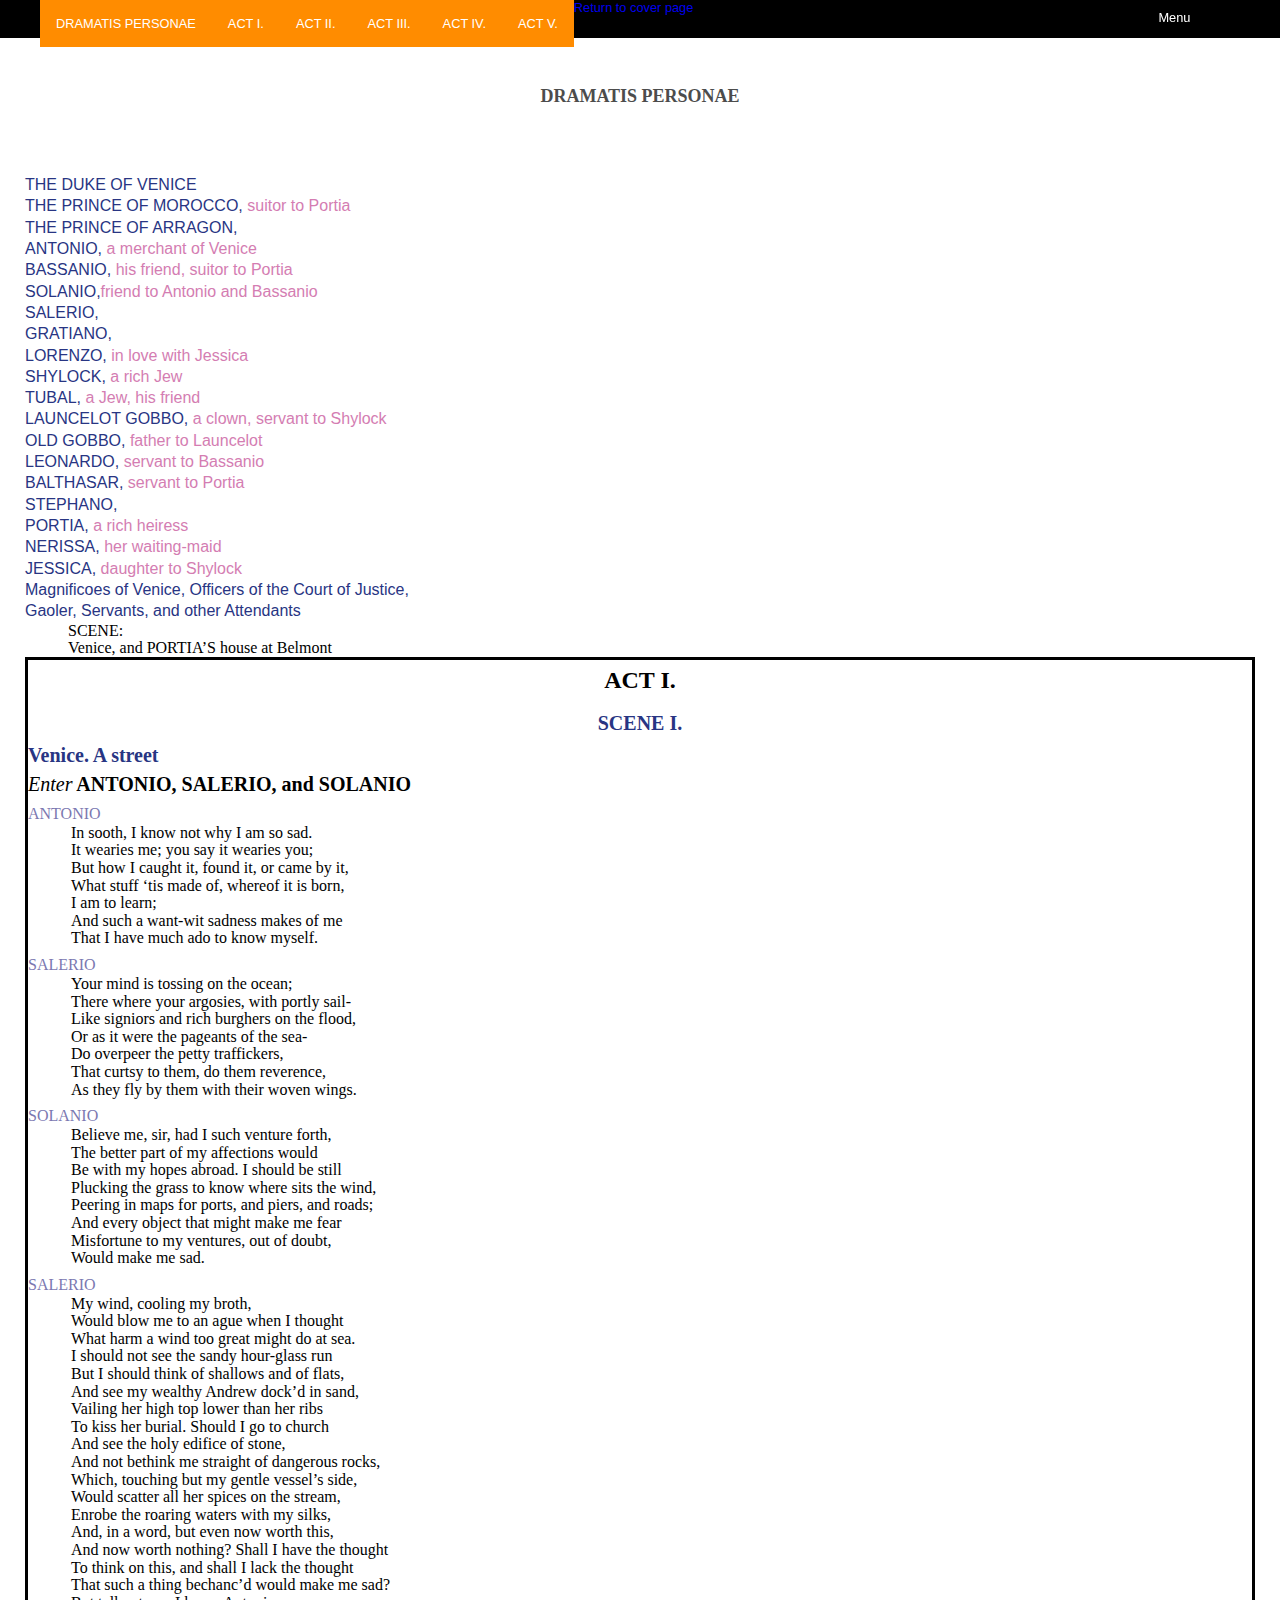
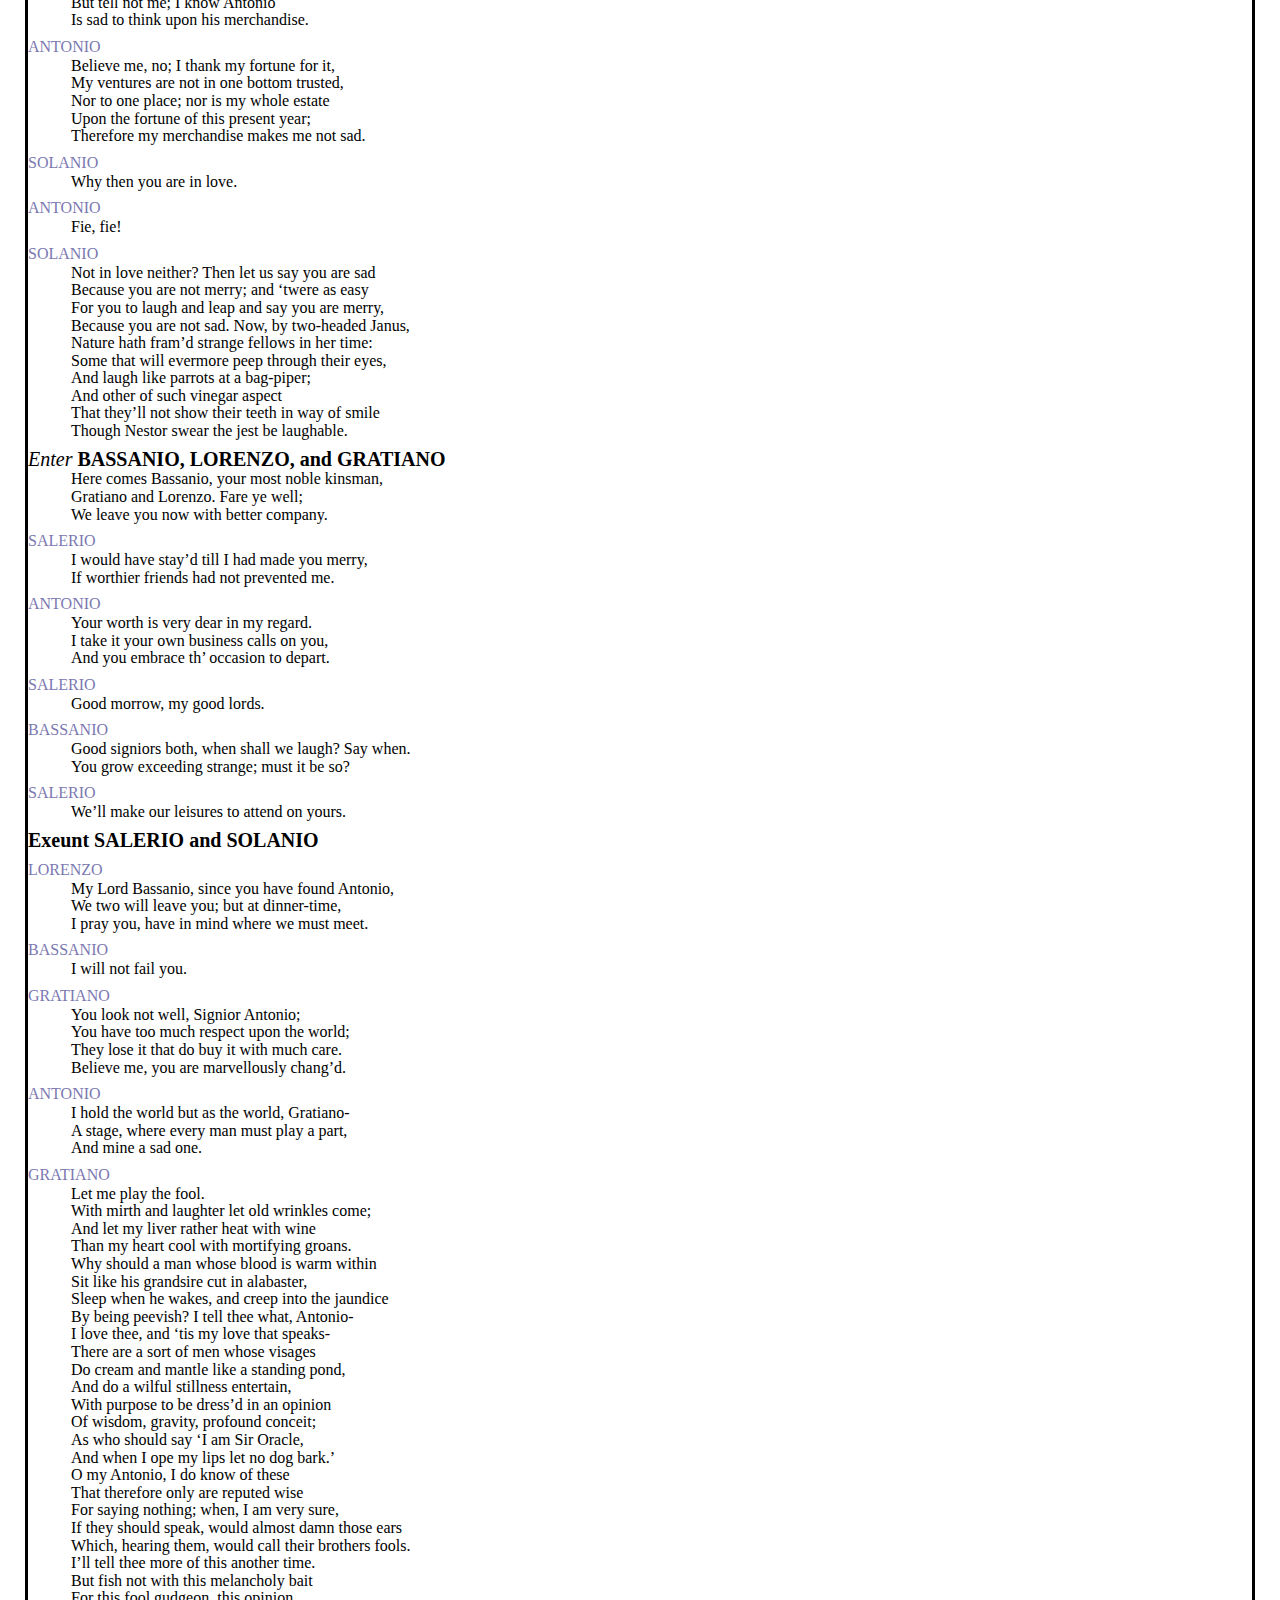
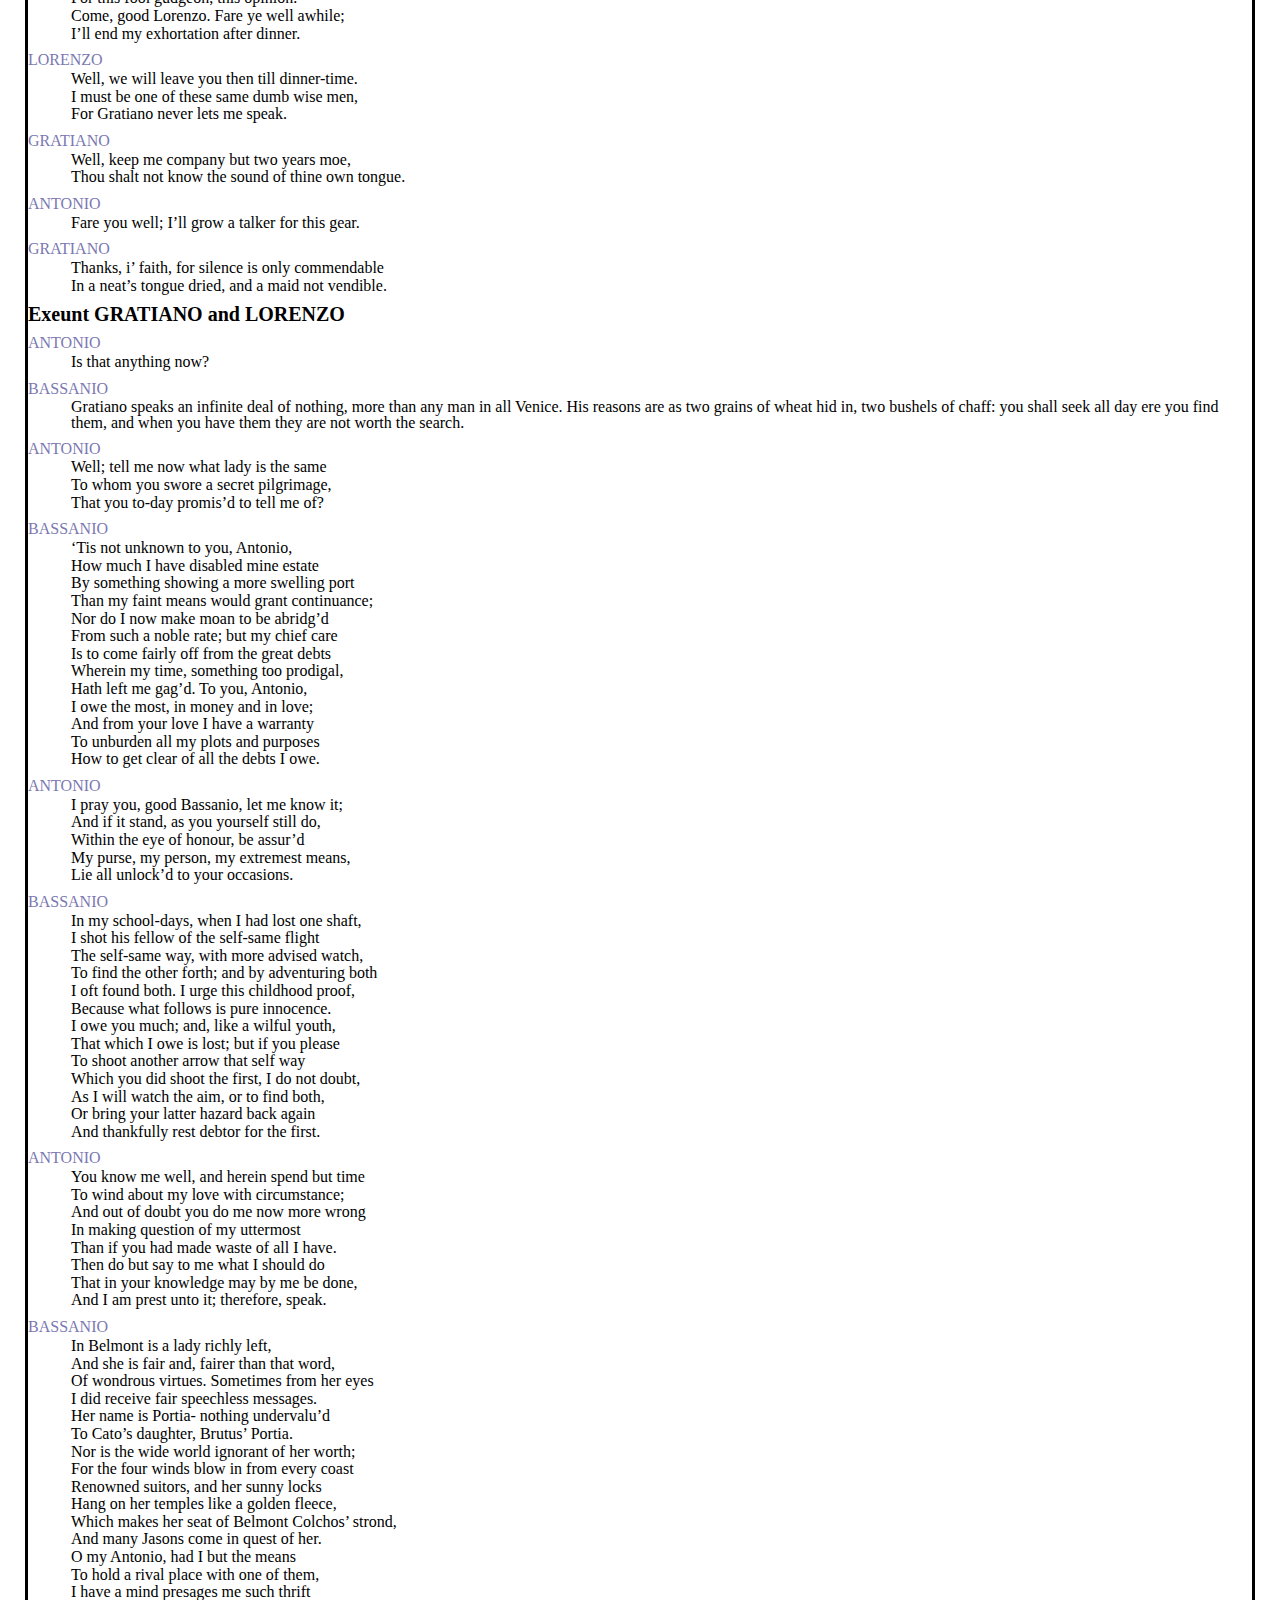
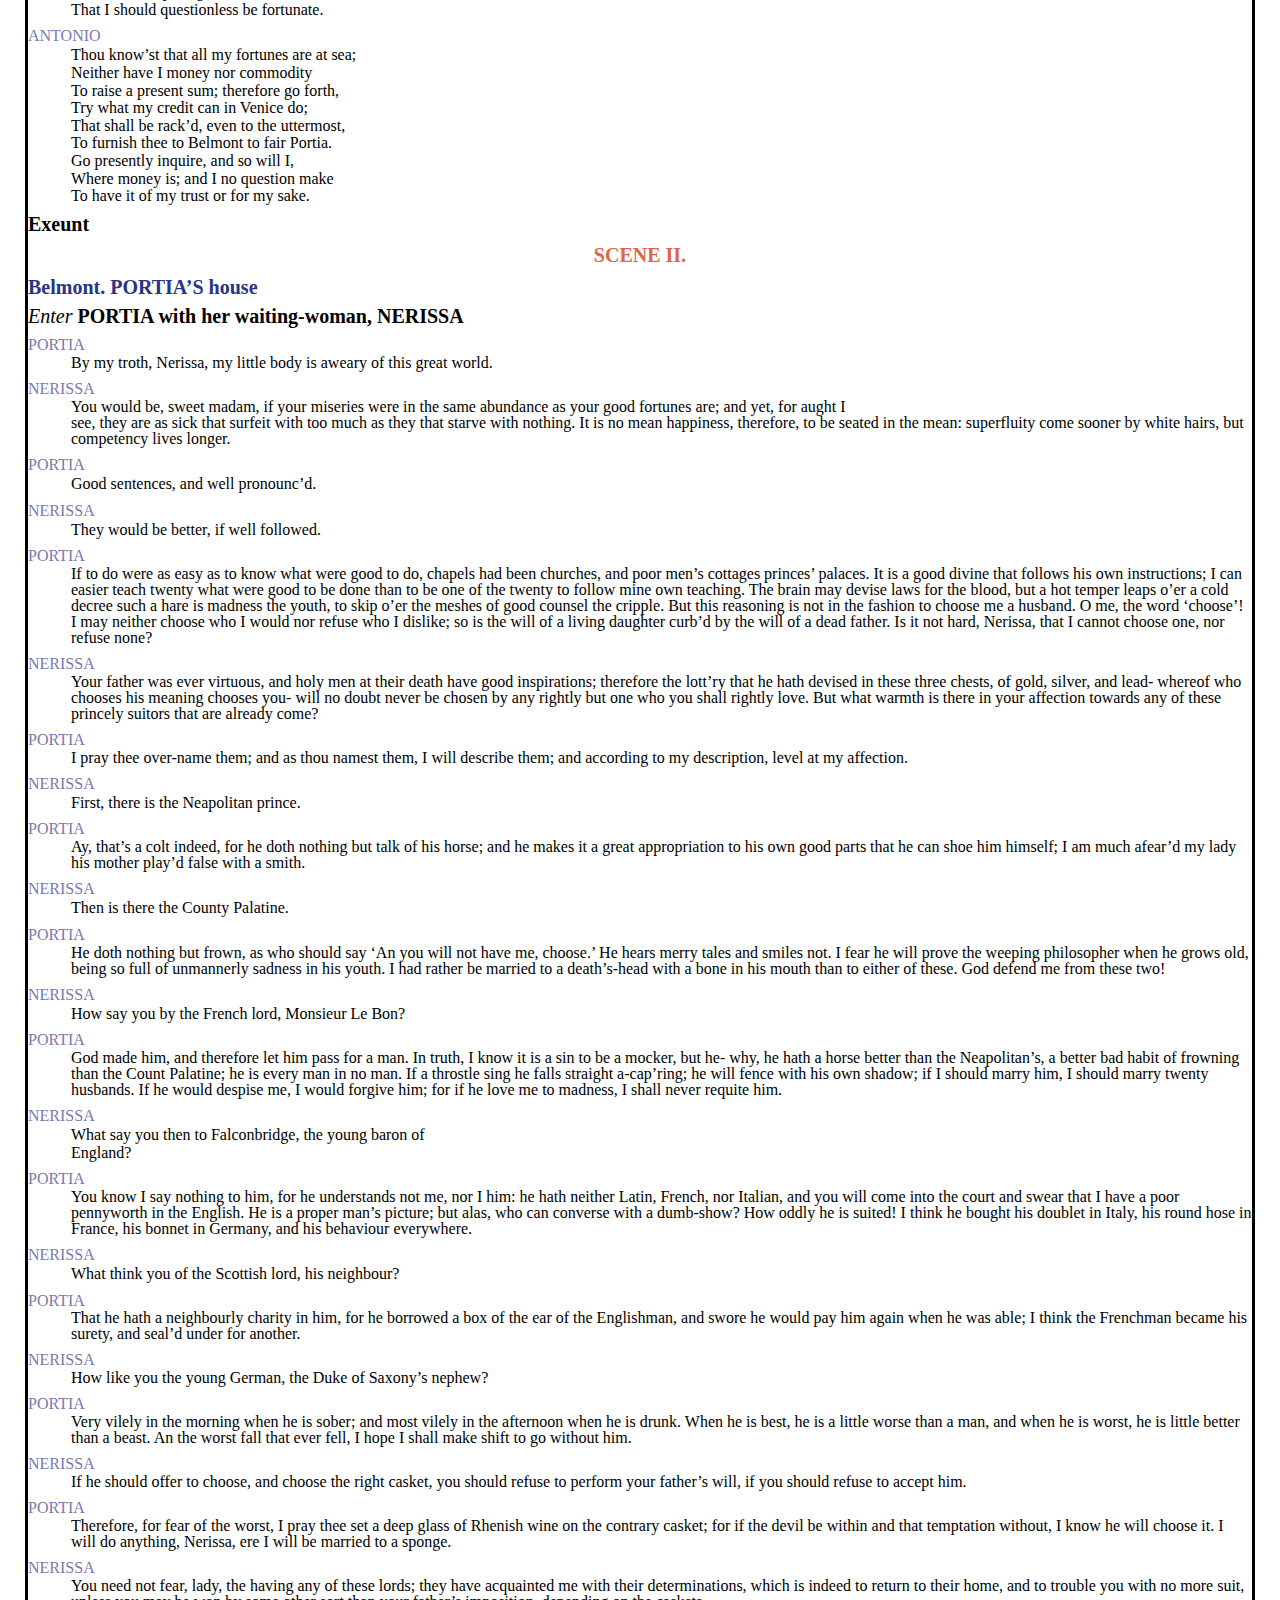
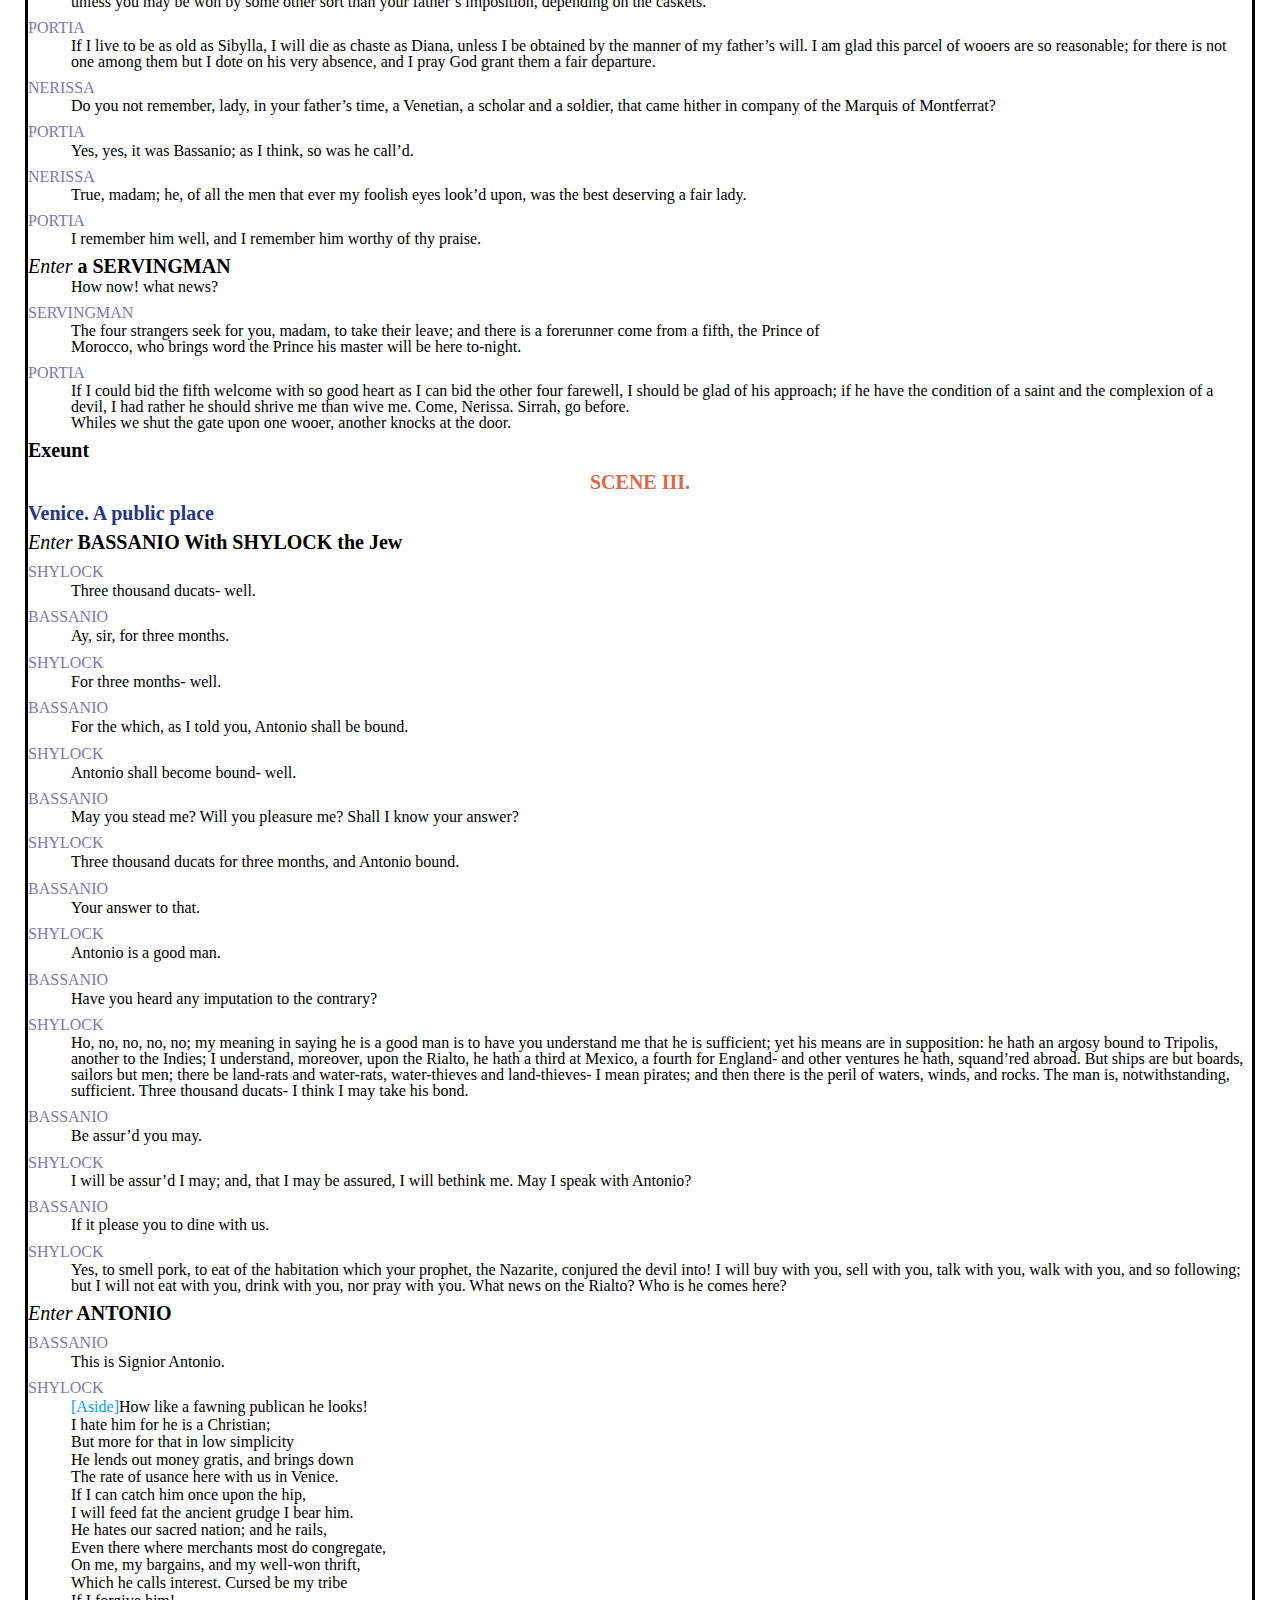
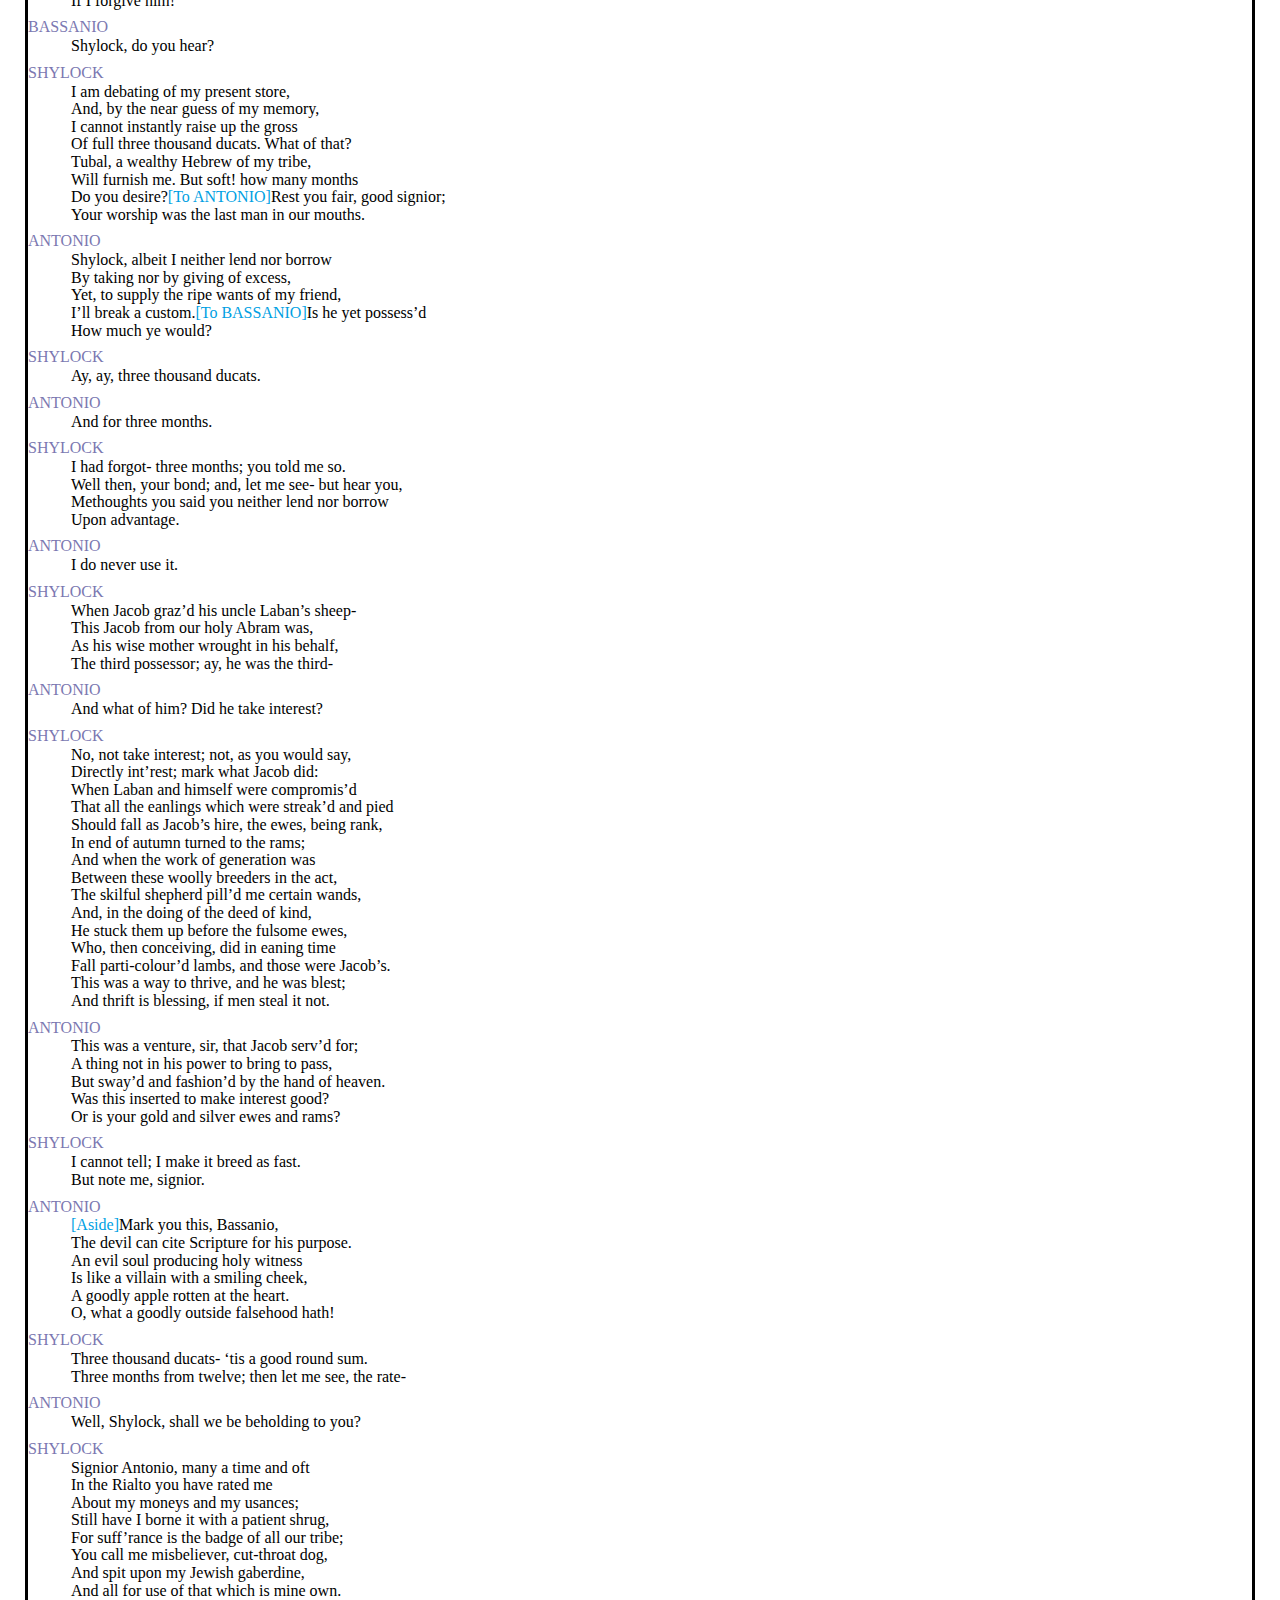
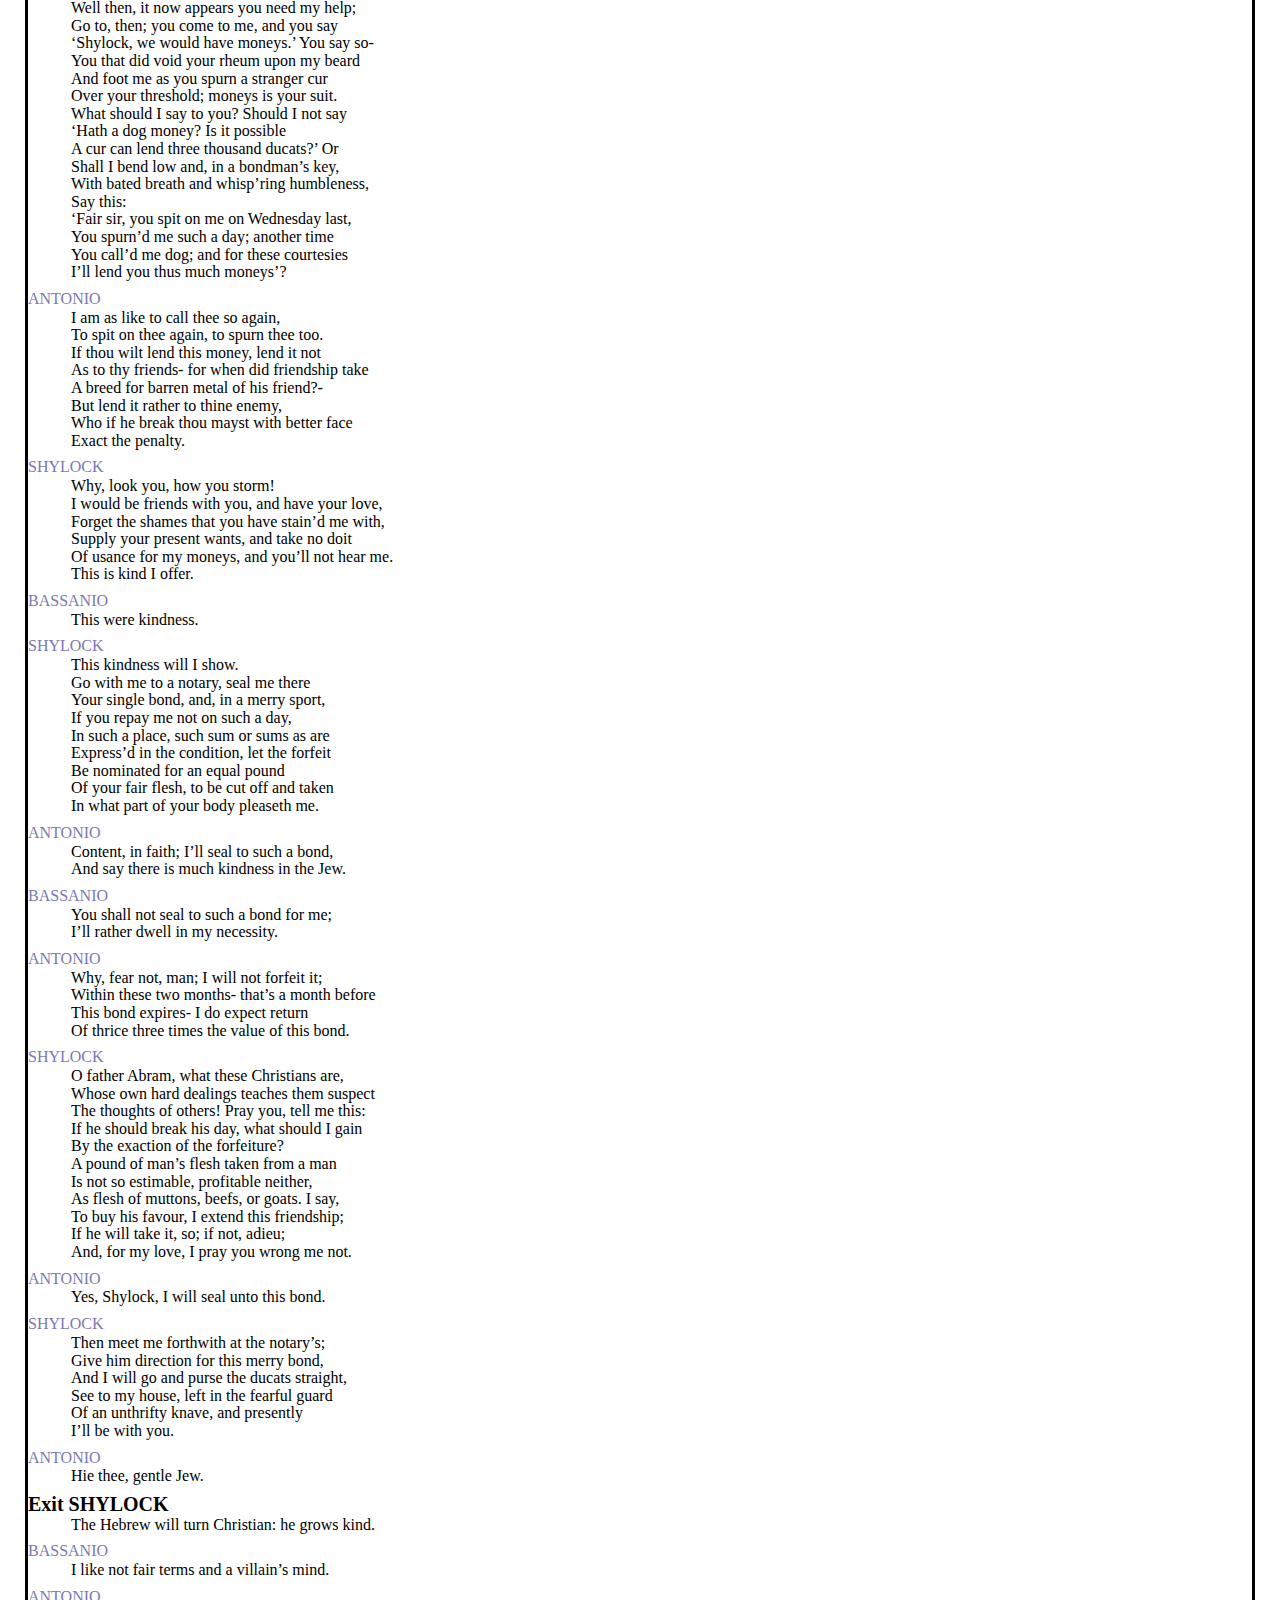
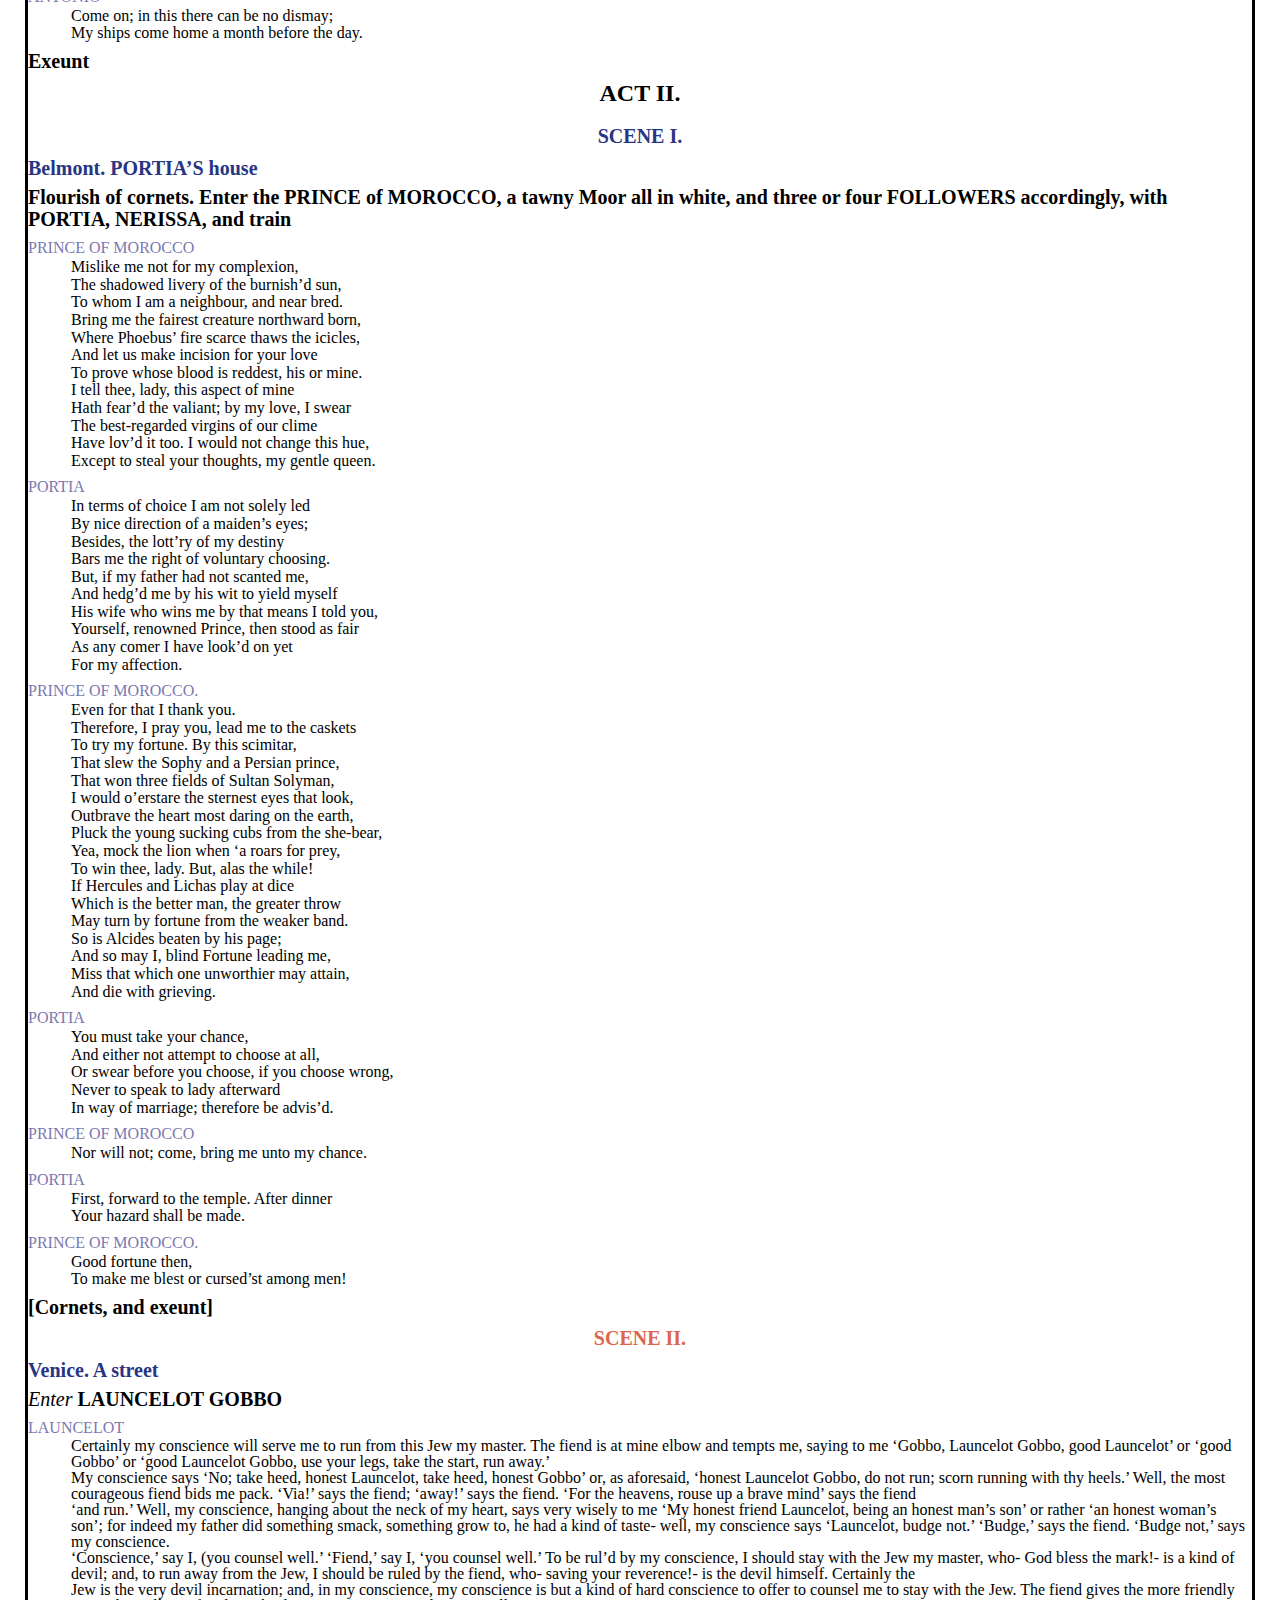
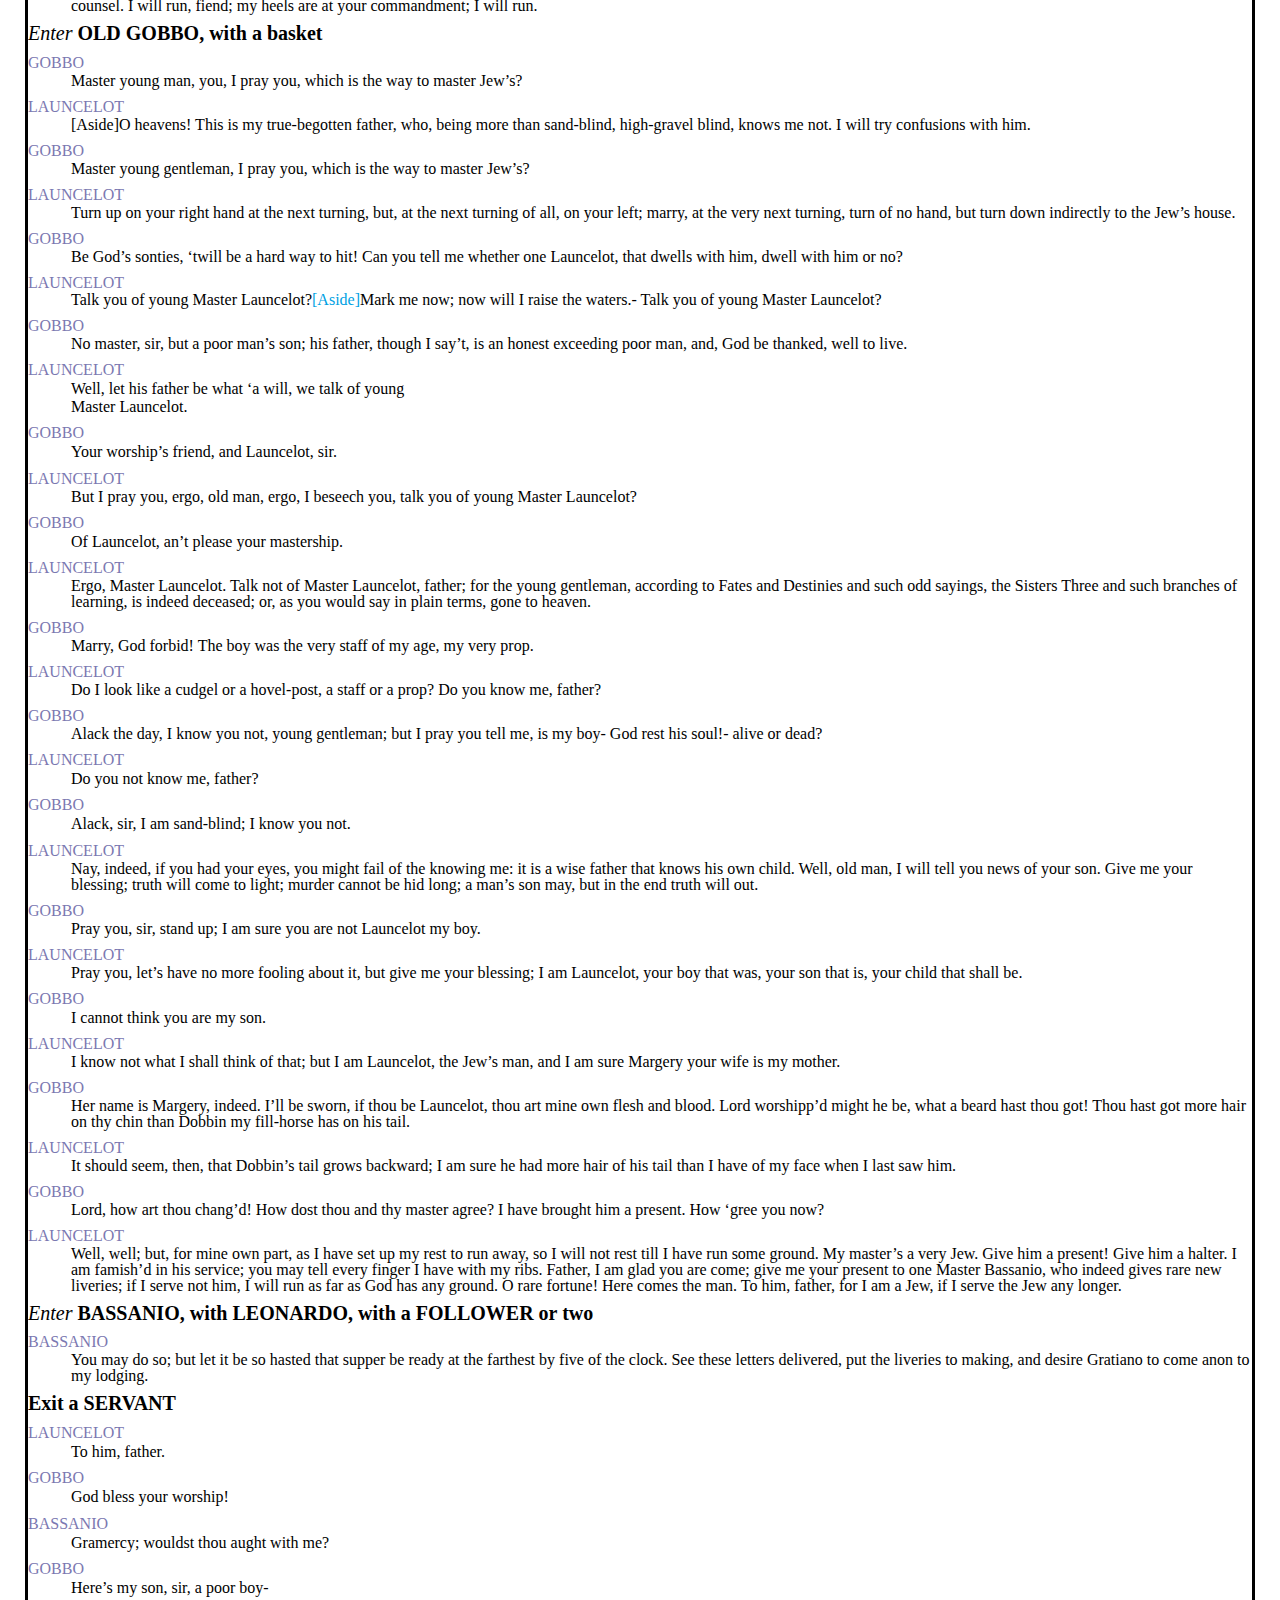
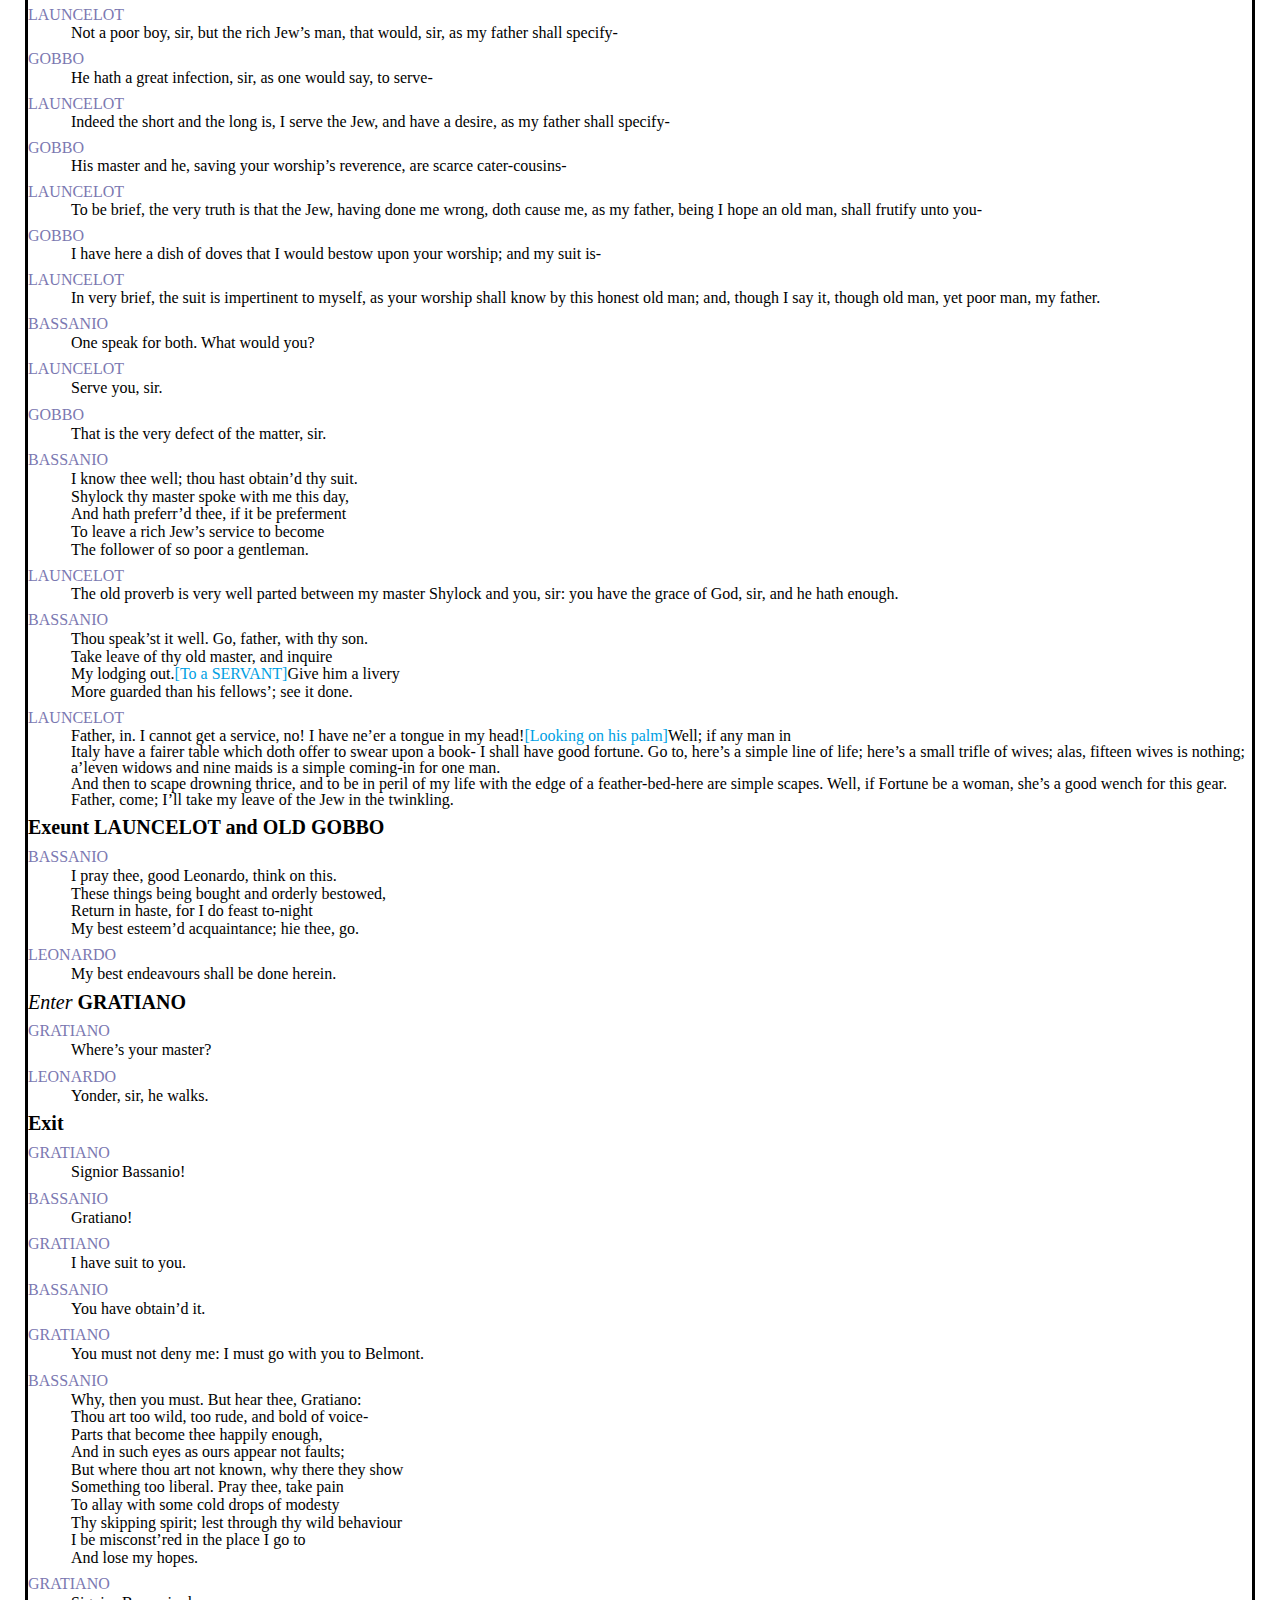
==== commit 64540e7a: "week 4" ====
--- a/play.html
+++ b/play.html
@@ -6,7 +6,8 @@
 		<link type="text/css" rel="stylesheet" href="css/play.css" />
 	</head>
 	<body id="play_-1-" lang="en-GB">
-		<p class="playtitle">The Merchant of Venice</p>
+
+<p class="playtitle">The Merchant of Venice </p>
 		<a href="#navigation" class="menu">Menu</a>
 		<section id="_idContainer000" class="contents">
 			<ul id="navigation">
@@ -17,7 +18,11 @@
 				<li class="TOC-Heading-1"><a href="play.html#_idTextAnchor021">ACT IV. </a><ul><li class="TOC-Heading-2"><a href="play.html#_idTextAnchor022"><span class="allscenes">SCENE I.</span></a></li><li class="TOC-Heading-2"><a href="play.html#_idTextAnchor023"><span class="allscenes">SCENE II.</span></a></li></ul></li>
 				<li class="TOC-Heading-1"><a href="play.html#_idTextAnchor024">ACT V.</a><ul><li class="TOC-Heading-2"><a href="play.html#_idTextAnchor025"><span class="allscenes"> SCENE I. </span></a></li></ul></li>
 			</ul>
+<p> <a href="index.html"> Return to cover page </a></p>
 		</section>
+
+
+
 		<section id="_idContainer001" class="dramatis">
 			<h1 class="dramatishead"><a id="_idTextAnchor000"></a>DRAMATIS PERSONAE</h1>
 			<p class="charactername">THE DUKE OF VENICE</p>
--- a/css/play.css
+++ b/css/play.css
@@ -11,13 +11,8 @@
 	max-width: 100%;
 
 }
-div.Basic-Graphics-Frame {
-	border-color:#000000;
-	border-width:1px;
-	border-style:solid;
-
-}
-p.playtitle {
+
+p.play_title {
   position:fixed;
   left:0;
   top:0;
@@ -25,25 +20,59 @@
   padding: .6rem;
   color:black;
   font-family: verdana, sans-serif;
-  font-size:.8em;
-  z-index: 50;
+  font-size:32;
+  z-index: 20;
   margin:0;
 }
 section.play {
 	border-style:solid;
 }
+
+a.href {
+	color:red;}
+
+a.menu {
+  position:fixed;
+  top:0px;
+  right:80px;
+  color:white;
+  padding: .6rem;
+  color:white;
+  font-family: verdana, sans-serif;
+  font-size:.8em;
+  z-index: 20;
+  margin:0;
+}
+
+a.menu:hover {
+  color:red;
+  cursor:pointer;
+}
+.contents {
+  position: fixed;
+  top:0;
+  left:0;
+  float: right;
+  width:100%;
+  background: black;
+  font-family: verdana, sans-serif;
+  font-size:.8em;
+  height:2.4rem;
+}
+
 ul.TOC-Heading-1 {
+  position:fixed;
+  top:0px;
+right: 80px;
 	color:#000000;
 	font-family:"Avenir Medium", sans-serif;
-	font-size:16px;
+	font-size:20px;
 	font-style:normal;
 	font-variant:normal;
 	font-weight:500;
 	line-height:1.129;
 	margin-bottom:6px;
-	margin-left:0;
-	margin-right:0;
-	margin-top:0;
+
 
 }
 p.TOC-Heading-2 {
@@ -73,9 +102,13 @@
     list-style: none;
     margin: 0;
     padding-left: 0
+		width: 0
+		top: 2rem;
 		position: r
 }
-
+#navigation:target {
+  width: 30%;
+}
 li {
     color: #fff;
   background: darkorange;
@@ -108,6 +141,7 @@
   display: none;
 }
 
+
 ul li:hover > ul,
 ul li:focus-within > ul, /* this is the line we add */
 ul li ul:hover {
@@ -119,6 +153,10 @@
 ul li ul li {
     clear: both;
   width: 100%;
+}
+
+#navigation:target {
+  width: auto;
 }
 h1.act {
 	-epub-hyphens:none;
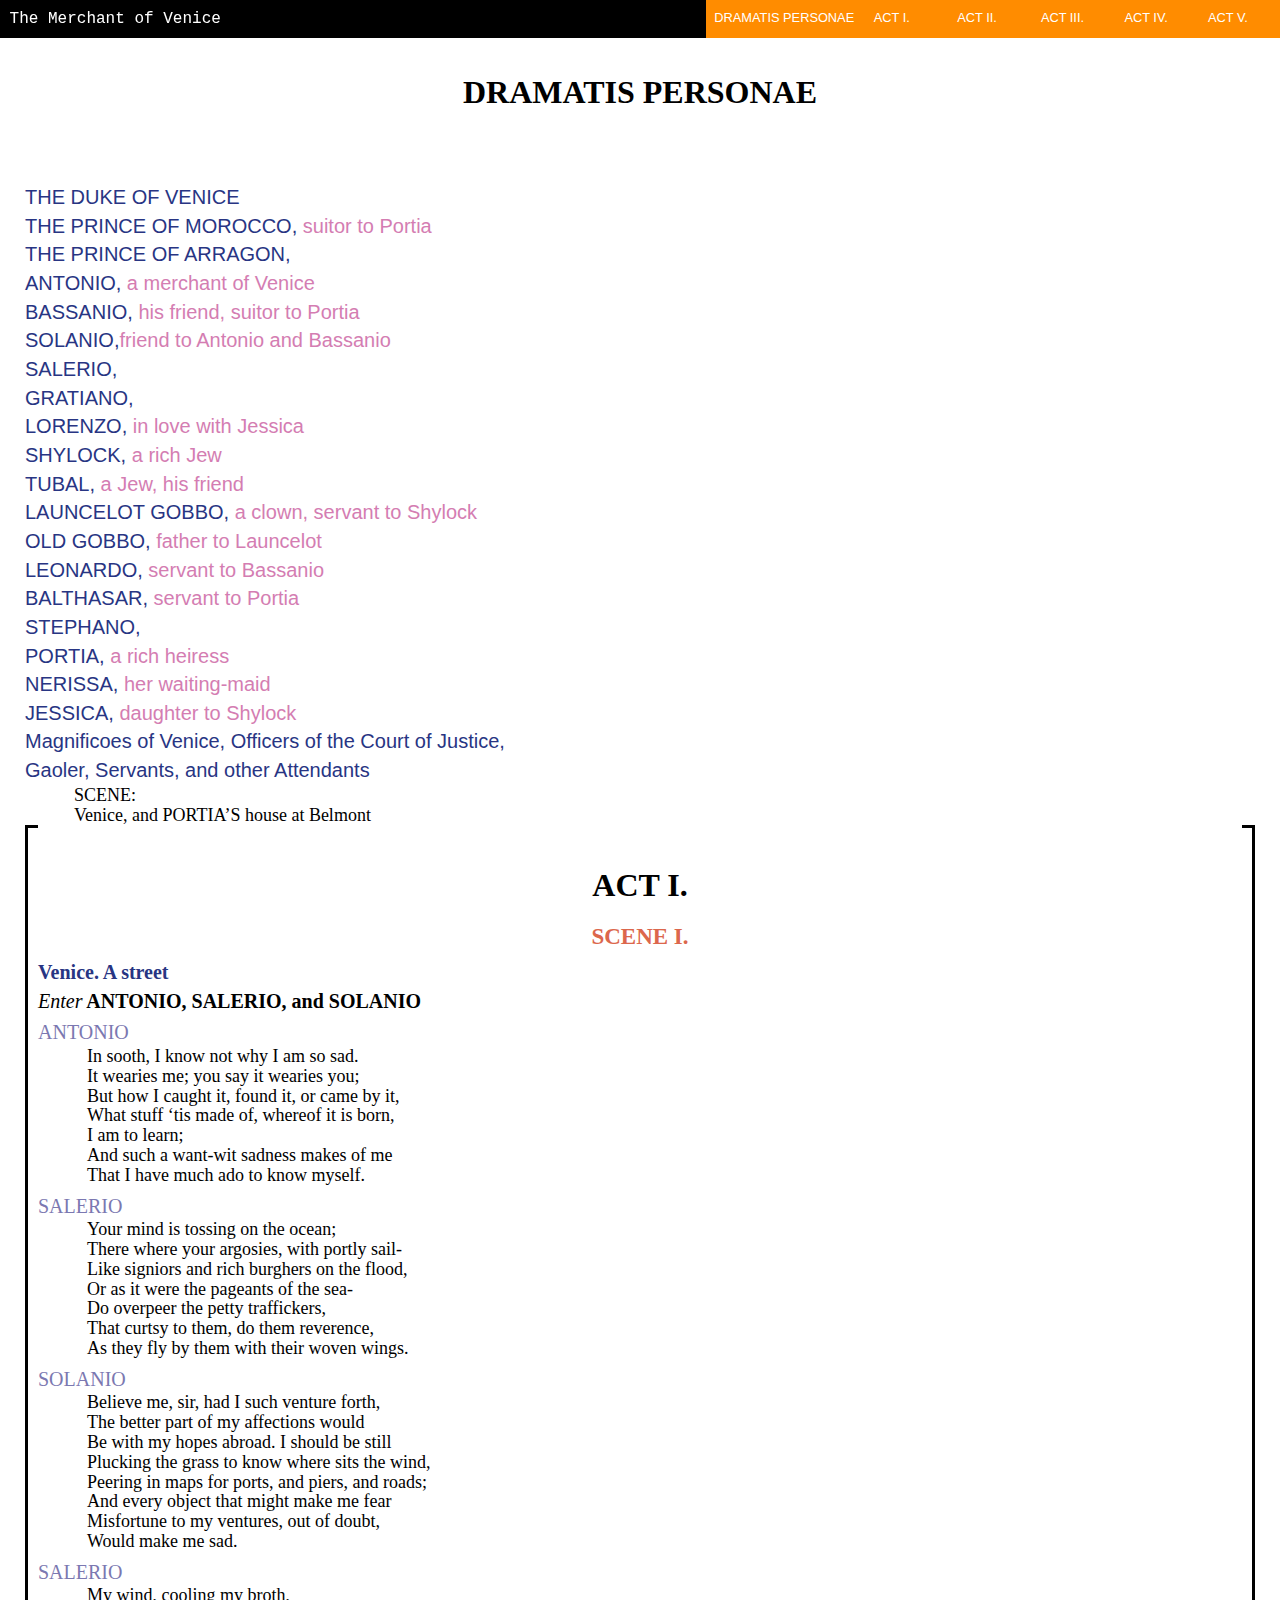
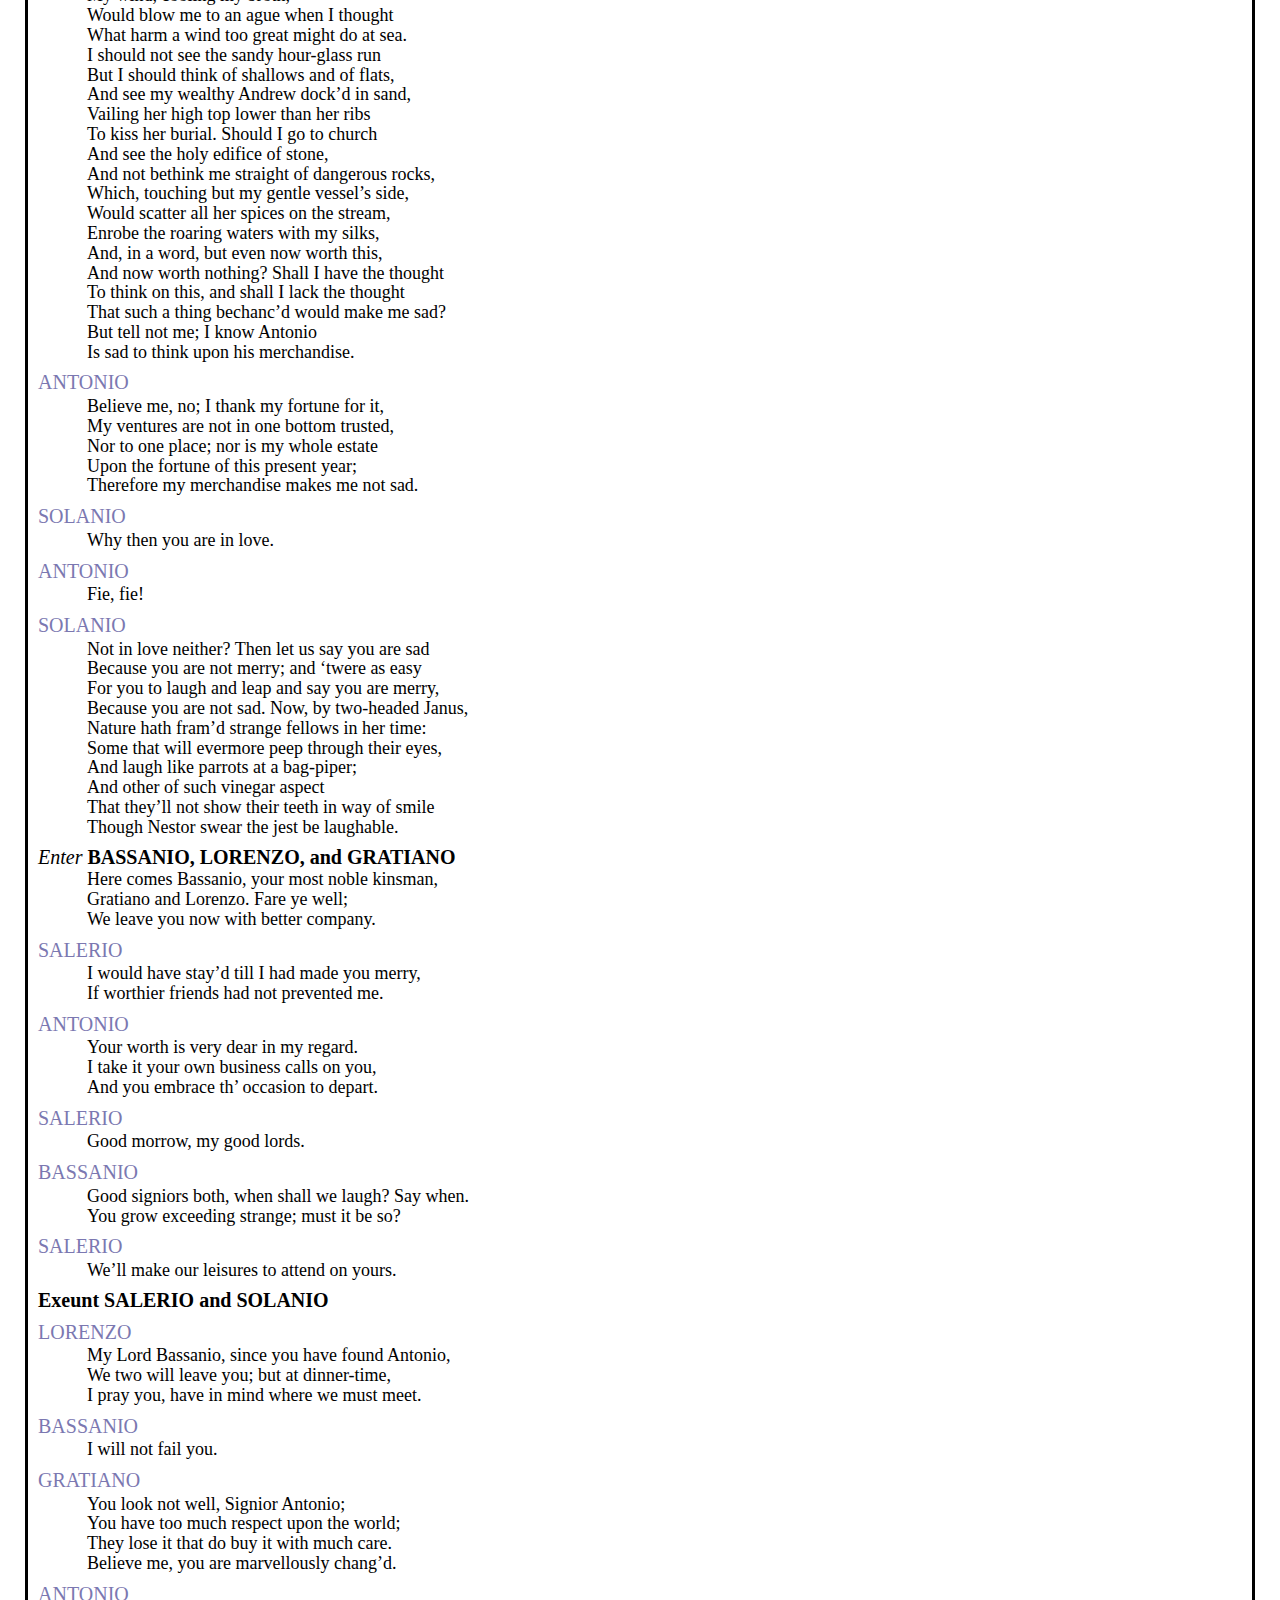
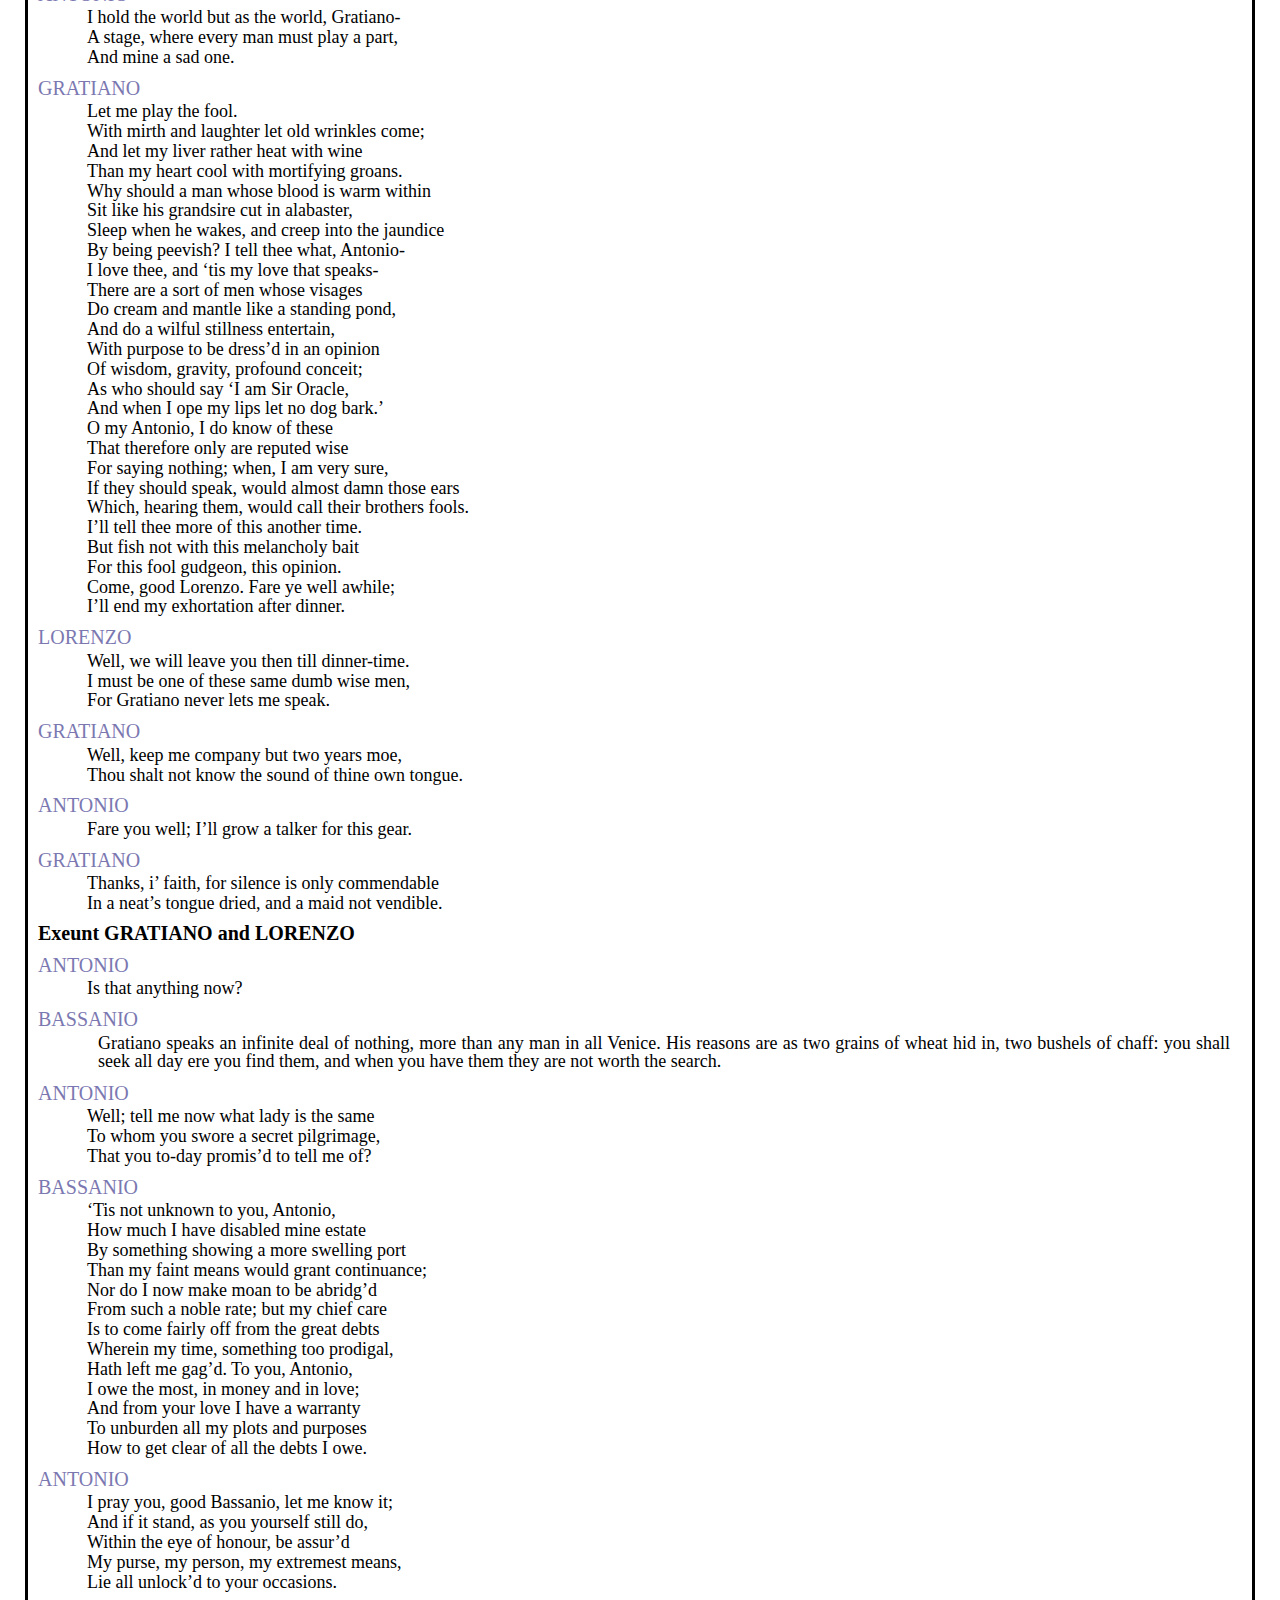
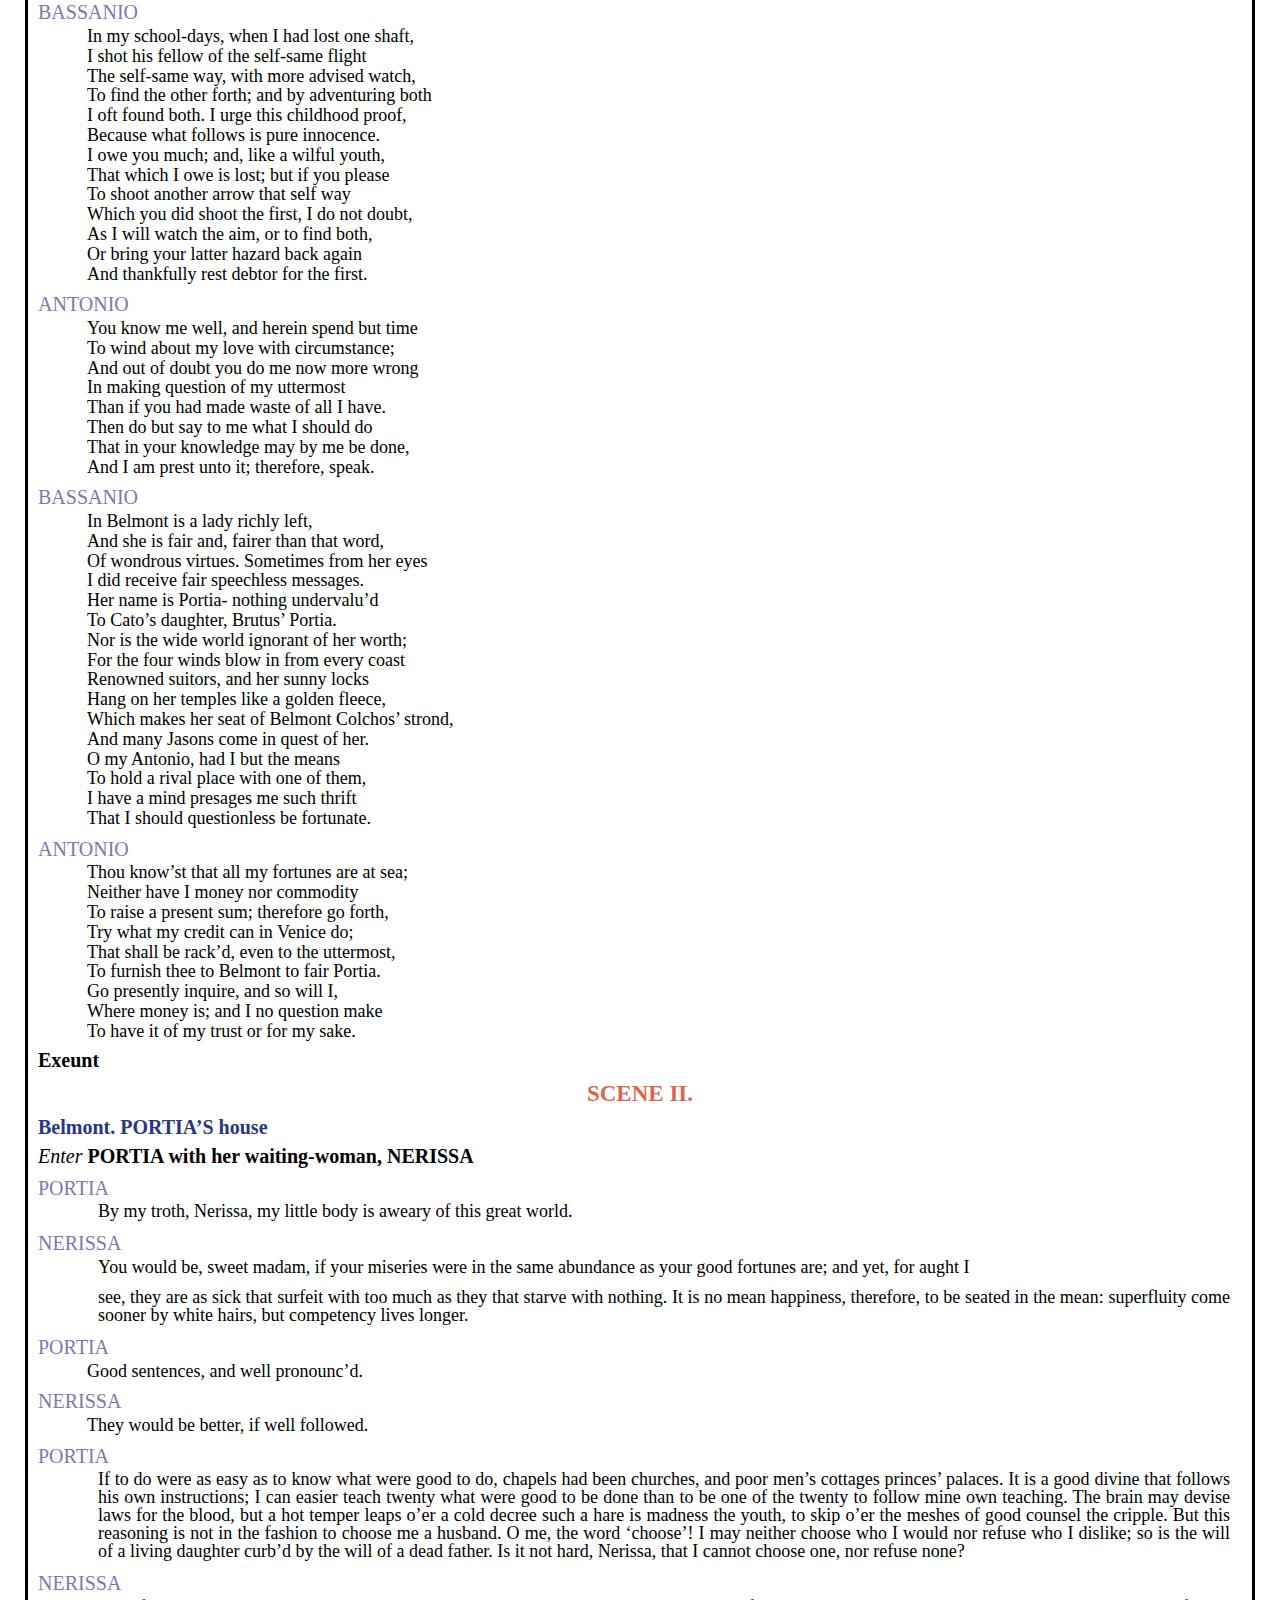
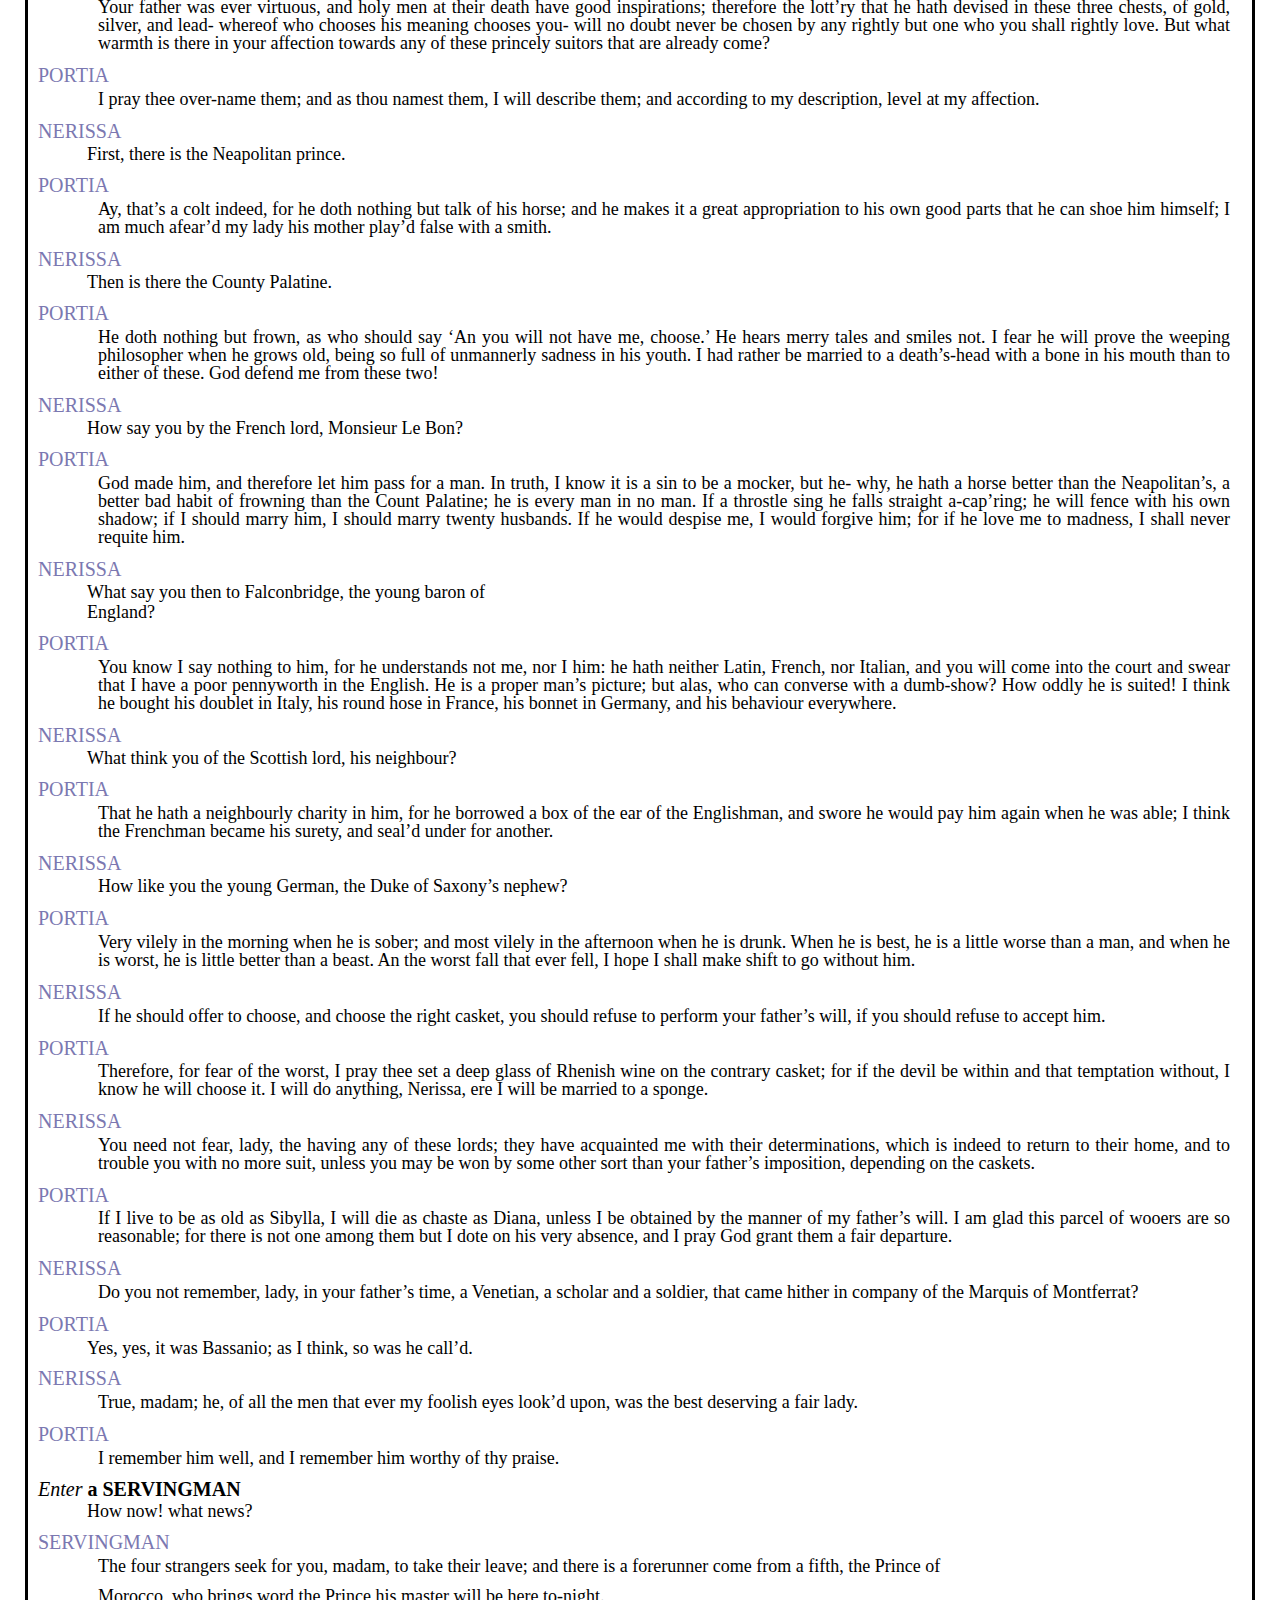
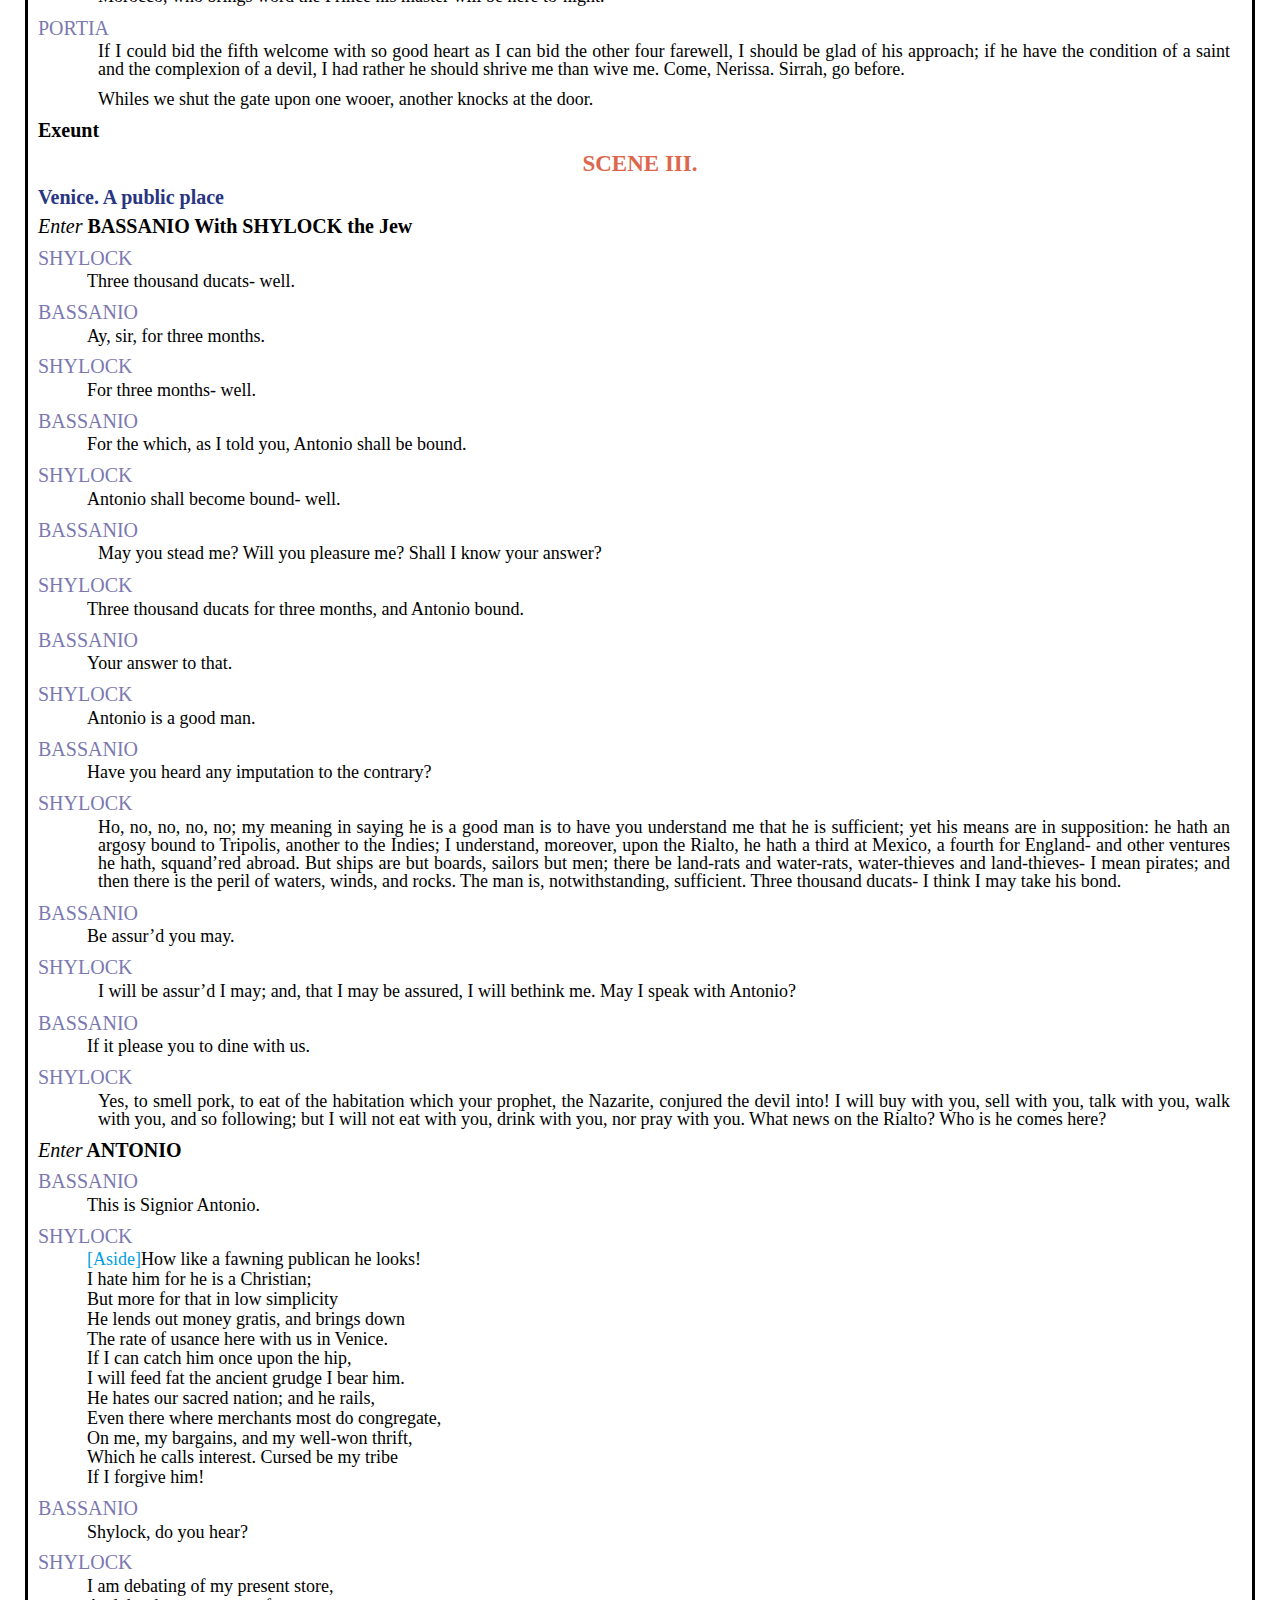
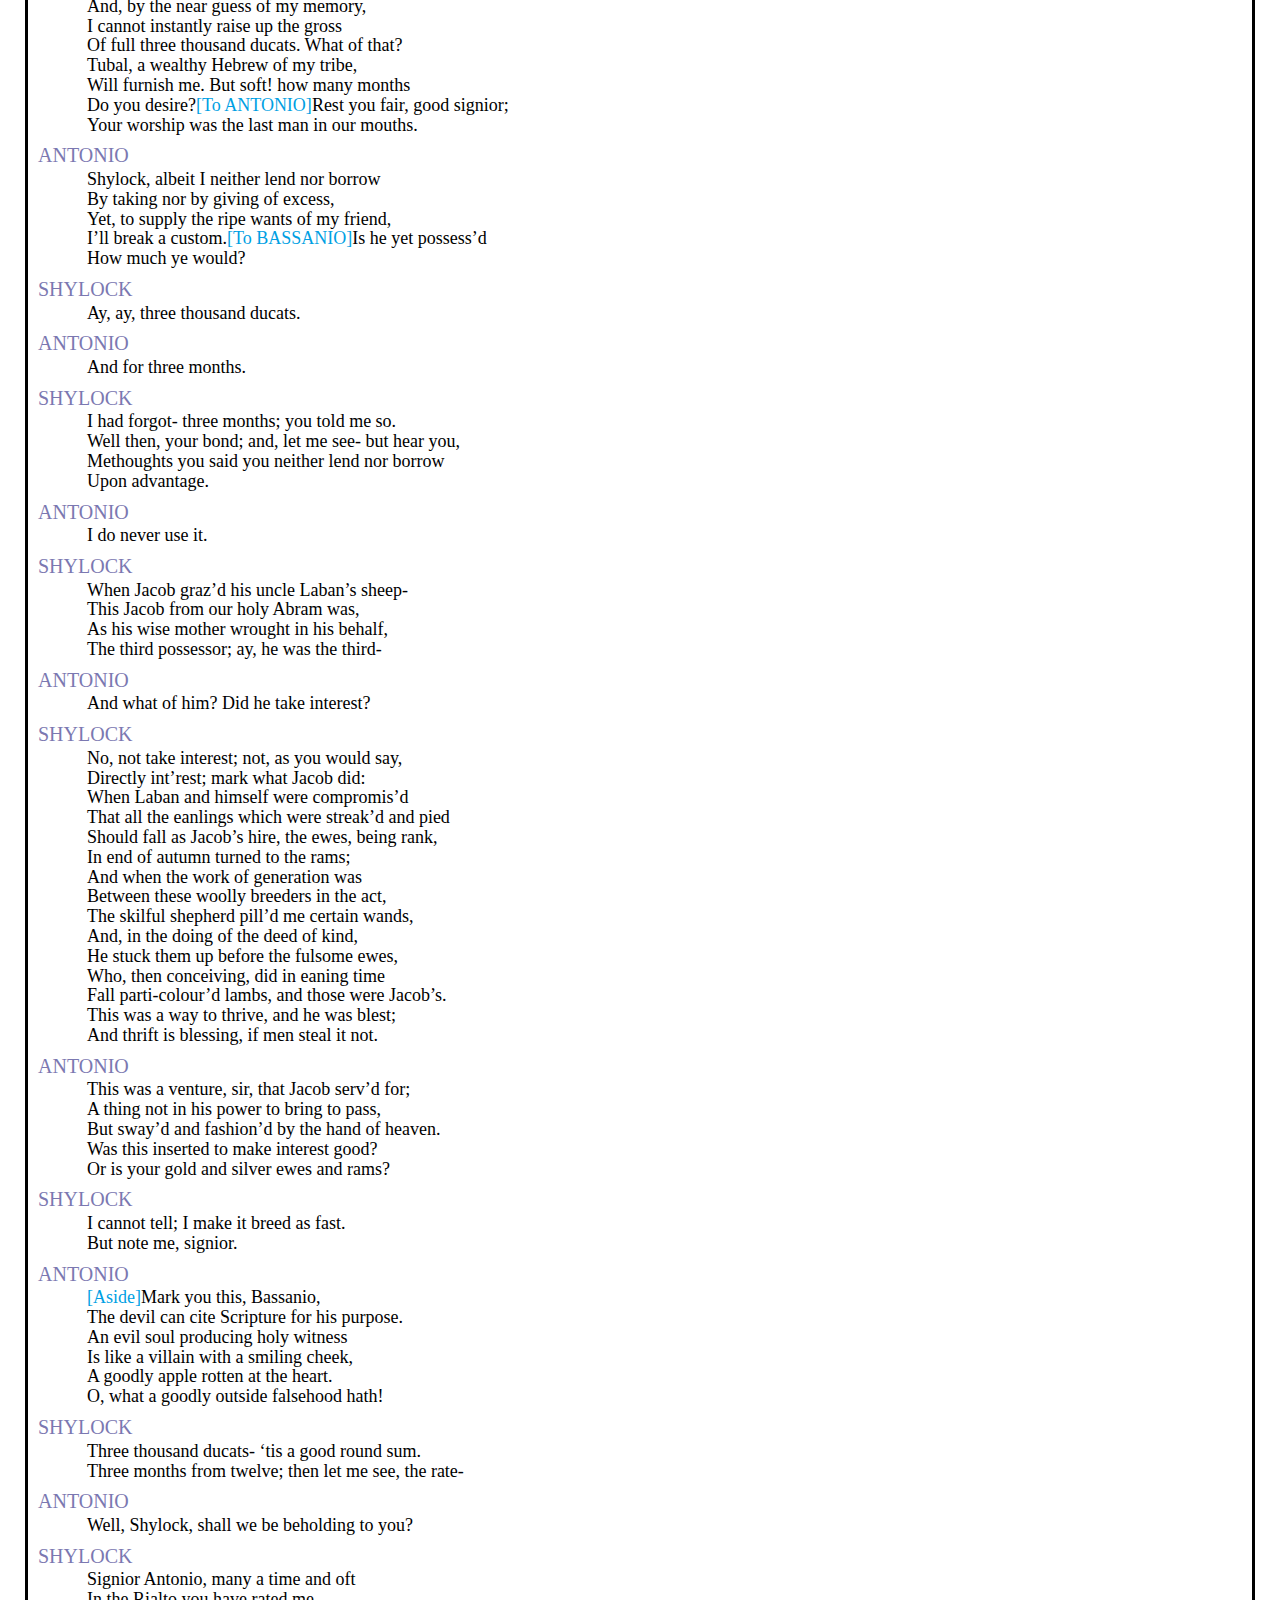
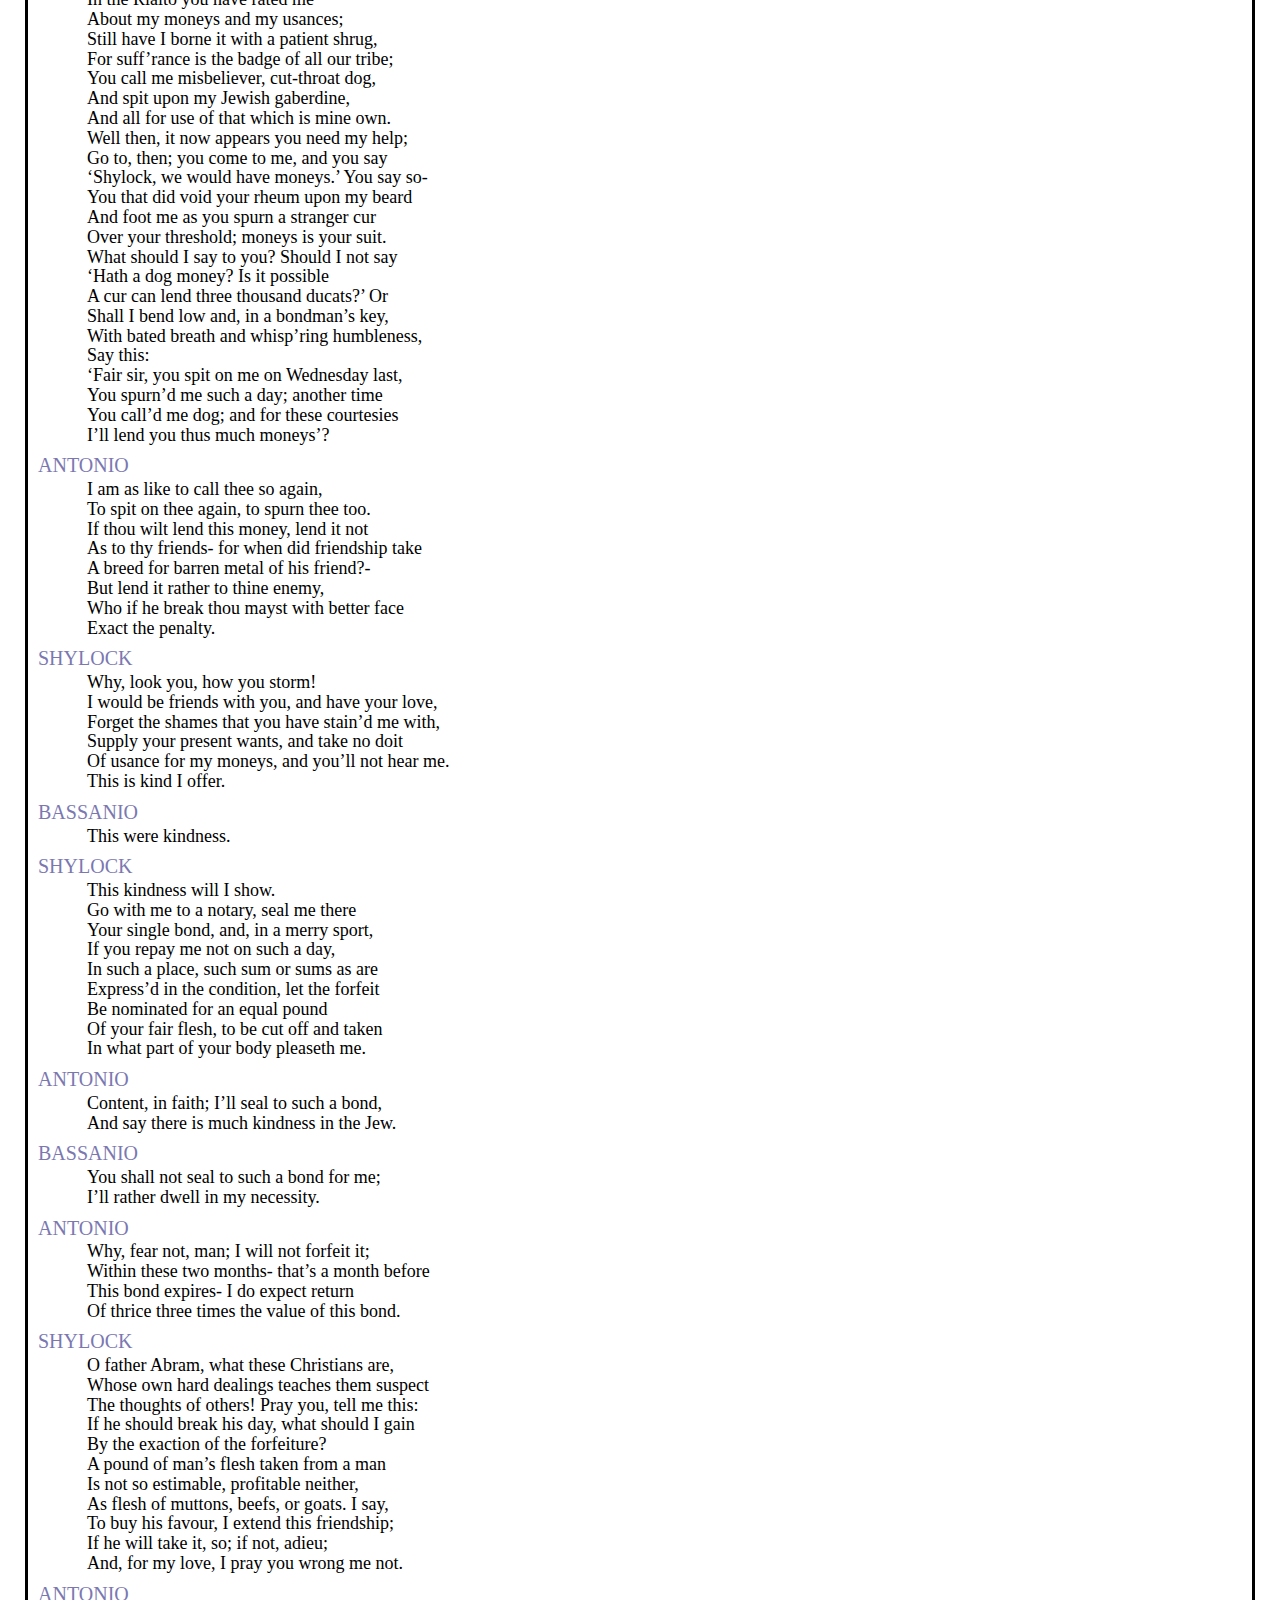
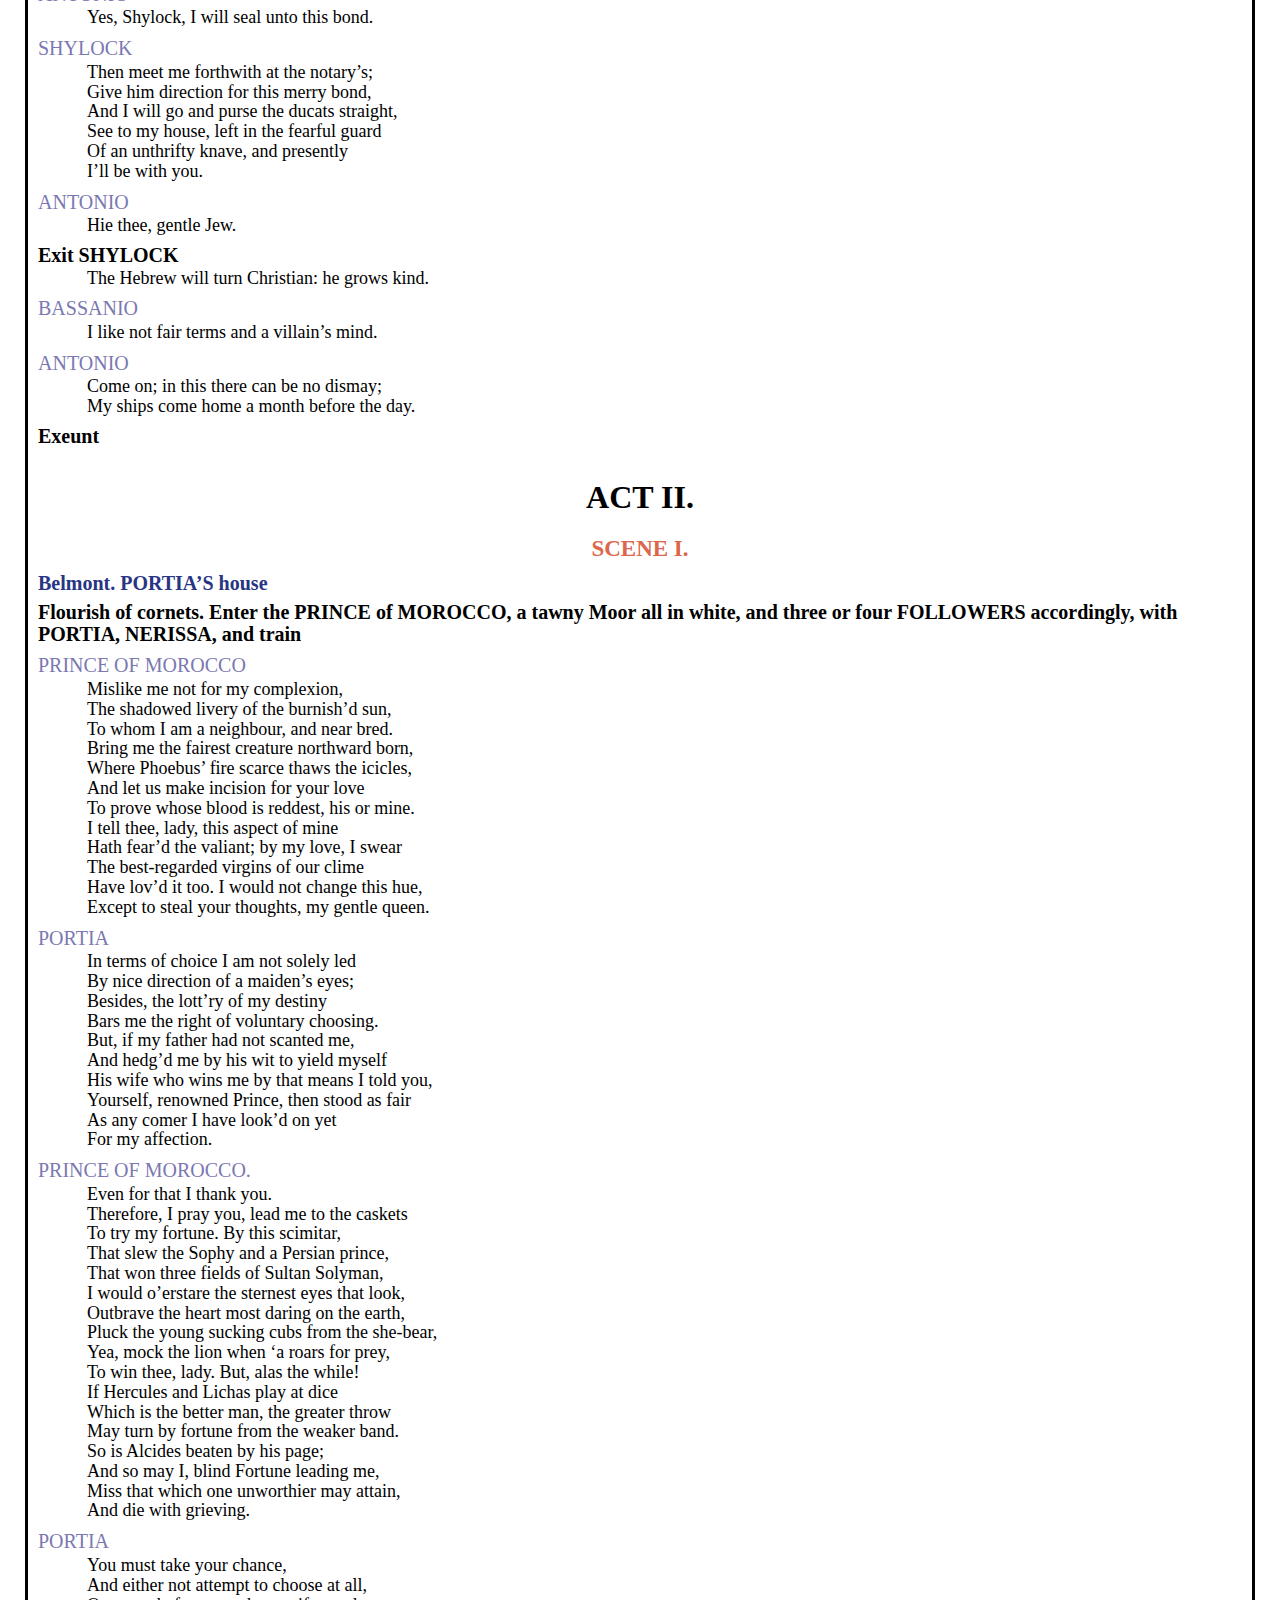
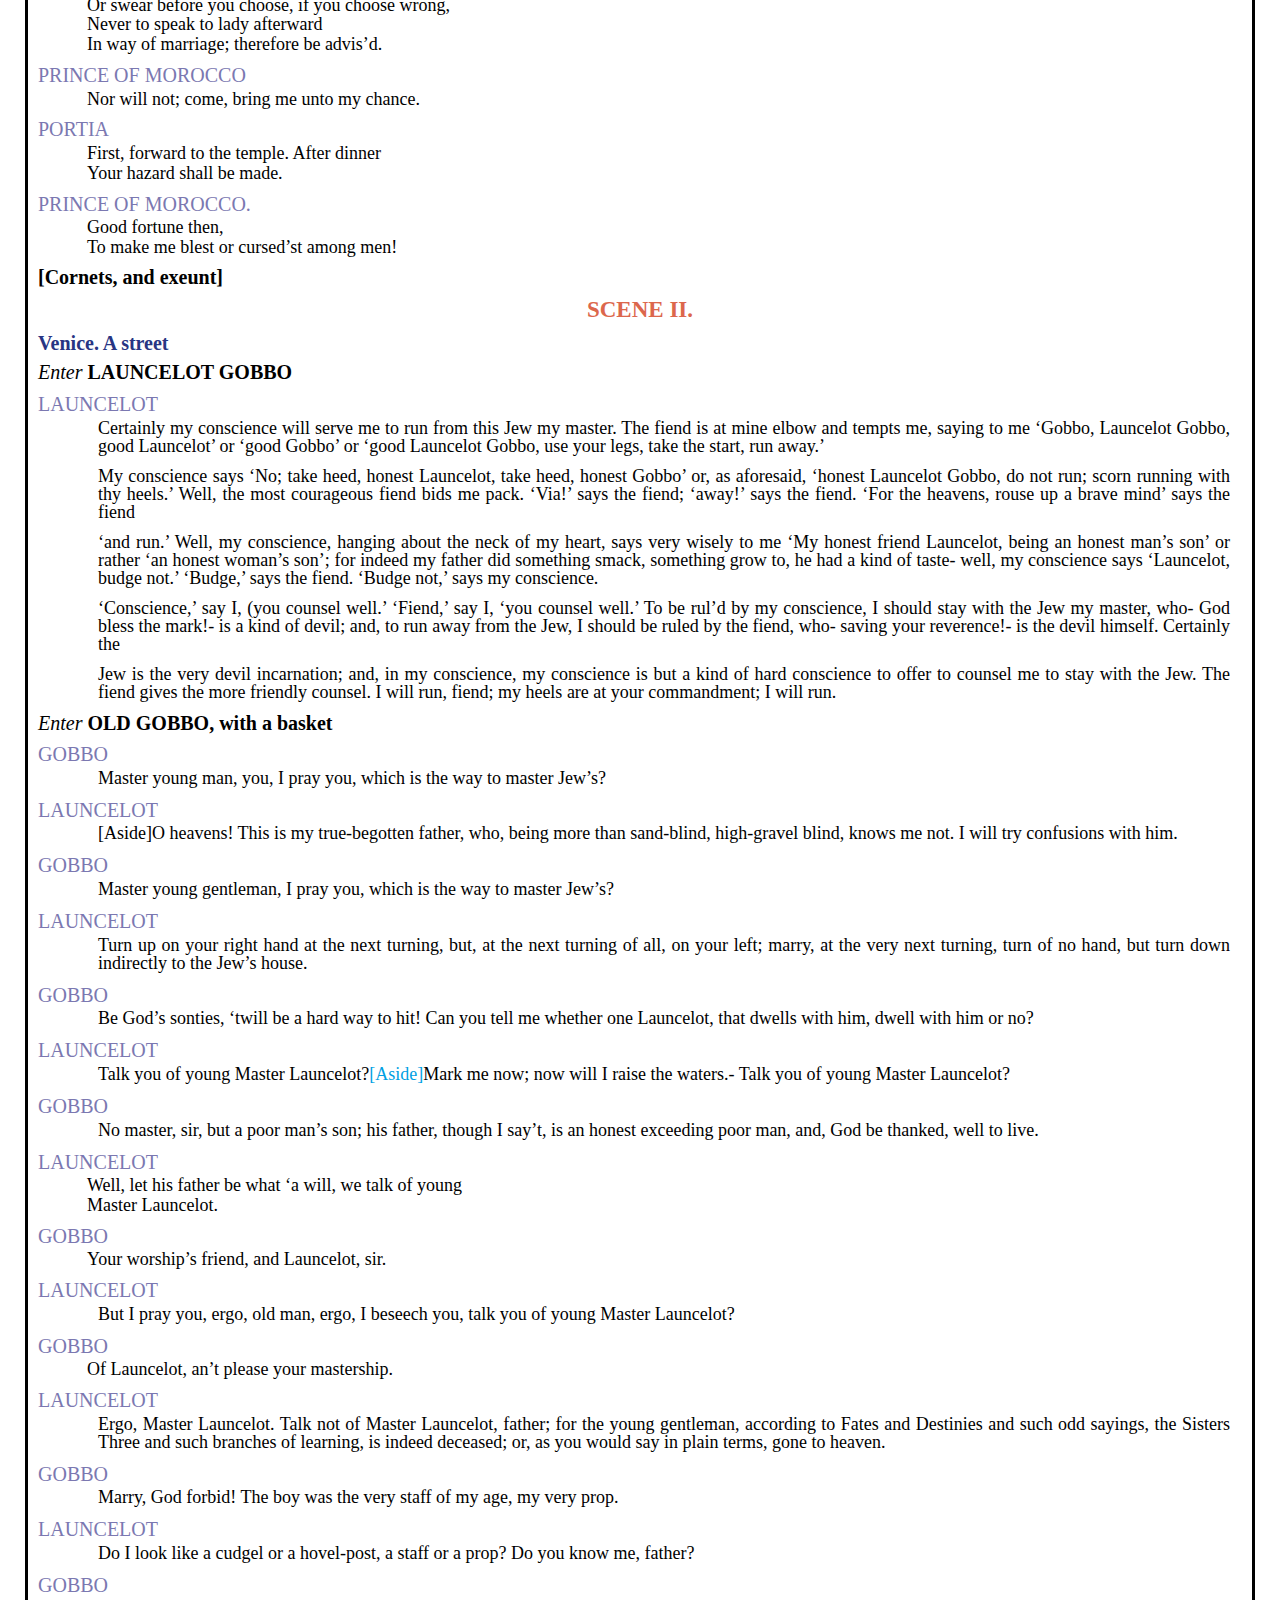
==== commit 680e4df1: "final changes" ====
--- a/play.html
+++ b/play.html
@@ -7,18 +7,20 @@
 	</head>
 	<body id="play_-1-" lang="en-GB">
 
-<p class="playtitle">The Merchant of Venice </p>
-		<a href="#navigation" class="menu">Menu</a>
+
+
 		<section id="_idContainer000" class="contents">
+			<p class="playtitle"><a href="index.html">The Merchant of Venice</a> </p>
+	<a href="#navigation" class="menu">Menu</a>
 			<ul id="navigation">
 				<li class="TOC-Heading-1"><a href="play.html#_idTextAnchor000">DRAMATIS PERSONAE</a></li>
 				<li class="TOC-Heading-1"><a href="play.html#_idTextAnchor001"> ACT I. </a><ul><li class="TOC-Heading-2"><a href="play.html#_idTextAnchor002"><span class="allscenes">SCENE I.</span></a></li><li class="TOC-Heading-2"><a href="play.html#_idTextAnchor003"><span class="allscenes">SCENE II.</span></a></li><li class="TOC-Heading-2"><a href="play.html#_idTextAnchor004"><span class="allscenes">SCENE III.</span></a></li></ul></li>
 				<li class="TOC-Heading-1"><a href="play.html#_idTextAnchor005">ACT II. </a><ul><li class="TOC-Heading-2"><a href="play.html#_idTextAnchor006"><span class="allscenes">SCENE I.</span></a></li><li class="TOC-Heading-2"><a href="play.html#_idTextAnchor007"><span class="allscenes">SCENE II.</span></a></li><li class="TOC-Heading-2"><a href="play.html#_idTextAnchor008"><span class="allscenes">SCENE III.</span></a></li><li class="TOC-Heading-2"><a href="play.html#_idTextAnchor009"><span class="allscenes">SCENE IV.</span></a></li><li class="TOC-Heading-2"><a href="play.html#_idTextAnchor010"><span class="allscenes">SCENE V.</span></a></li><li class="TOC-Heading-2"><a href="play.html#_idTextAnchor011"><span class="allscenes">SCENE VI.</span></a></li><li class="TOC-Heading-2"><a href="play.html#_idTextAnchor012"><span class="allscenes">SCENE VII.</span></a></li><li class="TOC-Heading-2"><a href="play.html#_idTextAnchor013"><span class="allscenes">SCENE VIII.</span></a></li><li class="TOC-Heading-2"><a href="play.html#_idTextAnchor014"><span class="allscenes">SCENE IX.</span></a></li></ul></li>
 				<li class="TOC-Heading-1"><a href="play.html#_idTextAnchor015">ACT III.</a><ul><li class="TOC-Heading-2"><a href="play.html#_idTextAnchor016"><span class="allscenes">SCENE I.</span></a></li><li class="TOC-Heading-2"><a href="play.html#_idTextAnchor017"><span class="allscenes">SCENE II.</span></a></li><li class="TOC-Heading-2"><a href="play.html#_idTextAnchor018"><span class="allscenes">SCENE III.</span></a></li><li class="TOC-Heading-2"><a href="play.html#_idTextAnchor019"><span class="allscenes">SCENE IV.</span></a></li><li class="TOC-Heading-2"><a href="play.html#_idTextAnchor020"><span class="allscenes">SCENE V.</span></a></li></ul></li>
 				<li class="TOC-Heading-1"><a href="play.html#_idTextAnchor021">ACT IV. </a><ul><li class="TOC-Heading-2"><a href="play.html#_idTextAnchor022"><span class="allscenes">SCENE I.</span></a></li><li class="TOC-Heading-2"><a href="play.html#_idTextAnchor023"><span class="allscenes">SCENE II.</span></a></li></ul></li>
-				<li class="TOC-Heading-1"><a href="play.html#_idTextAnchor024">ACT V.</a><ul><li class="TOC-Heading-2"><a href="play.html#_idTextAnchor025"><span class="allscenes"> SCENE I. </span></a></li></ul></li>
+				<li class="TOC-Heading-1"><a href="play.html#_idTextAnchor024">ACT V.</a><ul><li class="TOC-Heading-2"><a href="play.html#_idTextAnchor025"><span class="allscenes"> SCENE I. </span></a></li></ul>
+			</li>
 			</ul>
-<p> <a href="index.html"> Return to cover page </a></p>
 		</section>
 
 
--- a/css/play.css
+++ b/css/play.css
@@ -5,31 +5,38 @@
 }
 body {
 	-epub-hyphens:auto;
-	float: center;
+
 	margin-left: 25px;
 	margin-right: 25px;
 	max-width: 100%;
 
 }
 
-p.play_title {
+p.playtitle {
   position:fixed;
   left:0;
-  top:0;
+  top:10px;
   /* height:1rem; */
   padding: .6rem;
-  color:black;
+  color:white;
   font-family: verdana, sans-serif;
-  font-size:32;
   z-index: 20;
   margin:0;
 }
+
+
+
 section.play {
-	border-style:solid;
-}
-
-a.href {
-	color:red;}
+	border-style:none;
+}
+/* This extra style rule here makes sure that the linked location is not hidden inder the fixed header */
+h1 a, h2 a {
+  margin-top: -2.4rem;
+  padding-bottom: 2.4rem;
+  display:block;
+  background: white;
+}
+
 
 a.menu {
   position:fixed;
@@ -52,12 +59,16 @@
   position: fixed;
   top:0;
   left:0;
-  float: right;
   width:100%;
   background: black;
   font-family: verdana, sans-serif;
   font-size:.8em;
-  height:2.4rem;
+  height:3.5rem;
+}
+
+#navigation {
+	float:right;
+
 }
 
 ul.TOC-Heading-1 {
@@ -101,63 +112,19 @@
   background: darkorange;
     list-style: none;
     margin: 0;
-    padding-left: 0
-		width: 0
+    padding-left: 0;
 		top: 2rem;
-		position: r
+
 }
 #navigation:target {
   width: 30%;
 }
-li {
-    color: #fff;
-  background: darkorange;
-    display: block;
-    float: left;
-    padding: 1rem;
-    position: relative;
-    text-decoration: none;
-  transition-duration: 0.5s;
-}
-
-li a {
-  color: #fff;
-}
-
-li:hover {
-    background: red;
-    cursor: pointer;
-}
-
-ul li ul {
-    background: orange;
-    visibility: hidden;
-  opacity: 0;
-  min-width: 5rem;
-    position: absolute;
-  transition: all 0.5s ease;
-  margin-top: 1rem;
-    left: 0;
-  display: none;
-}
-
-
-ul li:hover > ul,
-ul li:focus-within > ul, /* this is the line we add */
-ul li ul:hover {
-  visibility: visible;
-  opacity: 1;
-  display: block;
-}
-
-ul li ul li {
-    clear: both;
-  width: 100%;
-}
+
 
 #navigation:target {
   width: auto;
 }
+
 h1.act {
 	-epub-hyphens:none;
 	color:#000000;
@@ -170,19 +137,19 @@
 	margin-bottom:6px;
 	margin-left:0;
 	margin-right:0;
-	margin-top:0;
+padding-top: 20px;
 text-align: center;
 }
 p.character {
 	-epub-hyphens:none;
 	color:#7b78b1;
 	font-family:Leander, serif;
-	font-size:16px;
+	font-size:20px;
 	font-style:normal;
 	font-variant:normal;
 	font-weight:normal;
 	line-height:1.182;
-	margin-bottom:0;
+	margin-bottom:2px;
 	margin-left:0;
 	margin-right:0;
 	margin-top:9px;
@@ -192,12 +159,12 @@
 	-epub-hyphens:none;
 	color:#283583;
 	font-family:"Georgia", sans-serif;
-	font-size:16px;
+	font-size:20px;
 	font-style:normal;
 	font-variant:normal;
 	font-weight:normal;
 	line-height:1.333;
-	margin-bottom:0;
+	margin-bottom:2px;
 	margin-left:0;
 	margin-right:6px;
 	margin-top:0;
@@ -205,9 +172,9 @@
 }
 h1.dramatishead {
 	-epub-hyphens:none;
-	color:#4c4c4c;
+	color:black;
 	font-family:Georgia, serif;
-	font-size:18px;
+	font-size:24px;
 	font-style:normal;
 	font-variant:normal;
 	font-weight:bold;
@@ -217,9 +184,9 @@
 }
 h2.firstscene {
 	-epub-hyphens:none;
-	color:#283583;
-	font-family:Alegreya, serif;
-	font-size:20px;
+	color:#dc674c;
+	font-family:Alegreya, serif;
+	font-size:23px;
 	font-style:normal;
 	font-variant:normal;
 	font-weight:bold;
@@ -266,12 +233,12 @@
 	-epub-hyphens:none;
 	color:#000000;
 	font-family:Alegreya, serif;
-	font-size:16px;
+	font-size:18px;
 	font-style:normal;
 	font-variant:normal;
 	font-weight:normal;
 	line-height:1;
-	margin-bottom:0;
+	margin-bottom:2px;
 	margin-left:43px;
 	margin-right:0;
 	margin-top:0;
@@ -281,7 +248,7 @@
 	-epub-hyphens:none;
 	color:#dc674c;
 	font-family:Alegreya, serif;
-	font-size:20px;
+	font-size:23px;
 	font-style:normal;
 	font-variant:normal;
 	font-weight:bold;
@@ -316,33 +283,26 @@
 	font-variant:normal;
 	font-weight:bold;
 	line-height:1.083;
-	margin-bottom:0;
+	margin-bottom:2px;
 	margin-left:0;
 	margin-right:0;
 	margin-top:9px;
 	orphans:1;
-	page-break-after:auto;
-	page-break-before:auto;
-	text-align:left;
-	text-decoration:none;
-	text-indent:0;
-	text-transform:none;
-	widows:1;
+
 }
 p.verseline {
 	-epub-hyphens:none;
 	color:#000000;
 	font-family:Alegreya, serif;
-	font-size:16px;
+	font-size:18px;
 	font-style:normal;
 	font-variant:normal;
 	font-weight:normal;
 	line-height:1.1;
-	margin-bottom:0;
+	margin-bottom:10px;
 	margin-left:54px;
 	margin-right:0;
 	margin-top:0;
-	orphans:1;
 	page-break-after:auto;
 	page-break-before:auto;
 	text-align:left;
@@ -387,3 +347,194 @@
 div._idGenObjectStyleOverride-1 {
 	border-width:0px;
 }
+
+
+
+p.playtitle {
+  position:fixed;
+  left:0;
+  top:0;
+  /* height:1rem; */
+  padding: .6rem;
+  color:white;
+  font-family: verdana, sans-serif;
+  font-size:.8em;
+  z-index: 20;
+  margin:0;
+}
+
+.playtitle a {
+	color:white;
+	font-size: 16px;
+	font-family: "Lucida Console", monospace;
+}
+
+a.menu {
+  position:fixed;
+  top:0;
+  right:0;
+  color:white;
+  padding: .6rem;
+  color:white;
+  font-family: verdana, sans-serif;
+  font-size:12px;
+  z-index: 20;
+  margin:0;
+}
+
+a.menu:hover {
+  color:red;
+  cursor:pointer;
+}
+
+
+
+.contents {
+  position: fixed;
+  top:0;
+  left:0;
+  width:100%;
+  background: black;
+  font-family: verdana, sans-serif;
+  font-size:.8em;
+  height:2.4rem;
+}
+
+a {
+  text-decoration: none;
+}
+
+ul {
+    list-style: none;
+    font-size: 1em;
+    margin: 0;
+    padding-left: 0;
+    float:right;
+    overflow: hidden;
+    background:darkorange;
+    width:0;
+    position:relative;
+    top: 2rem;
+
+}
+
+#navigation:target {
+  width: 30%;
+}
+
+li {
+    color: #fff;
+    display: block;
+    padding: .3rem .5rem;
+    position: relative;
+    text-decoration: none;
+    min-width: 4rem;
+}
+
+
+
+
+li a {
+  color: #fff;
+}
+
+li:hover a {
+    cursor: pointer;
+}
+
+
+
+ul li ul {
+  display:block;
+  width:100%;
+  padding:0;
+  left: 0;
+  font-size: .7em;
+  /* display: none; */
+  float:none;
+  margin:0;
+  position:static;
+}
+
+ul li ul li {
+min-width:4rem;
+}
+
+ul li:hover > ul, ul li ul:hover {
+  visibility: visible;
+  opacity: 1;
+  display: block;
+}
+
+
+/* now follows the media query that displays everyhing correctly on wider screens */
+
+@media only screen and (min-width: 720px) {
+
+h1.act, h1.dramatishead {
+  font-size: 200%;
+}
+
+section.play {
+	border-style:solid;
+	padding: 10px
+
+}
+
+ul {
+  width:auto;
+  float:right;
+  overflow:visible;
+  position:static;
+  top:inherit;
+
+}
+
+
+li {
+  display:inline-block;
+  height:1.2rem;
+  padding: .6rem .5rem;
+}
+
+a.menu {
+  display:none;
+}
+
+ul li ul {
+  background: rgb(120, 120, 120);
+  visibility: hidden;
+  opacity: 0;
+  position: absolute;
+  margin: .8rem 0;
+  padding:0;
+  left: 0;
+  float:right;
+}
+
+li:hover {
+    background: rgb(120, 120, 120);
+    cursor: pointer;
+}
+
+ul li ul li:hover {
+background: rgb(96, 99, 89);
+}
+
+li:hover a {
+  color:white;
+}
+
+#navigation:target {
+  width: auto;
+}
+
+p.prose, p.verseline {
+margin: 0 12px 0 60px;
+text-align:justify;}
+
+p.prose {
+  margin-bottom: 12px;
+}
+
+}
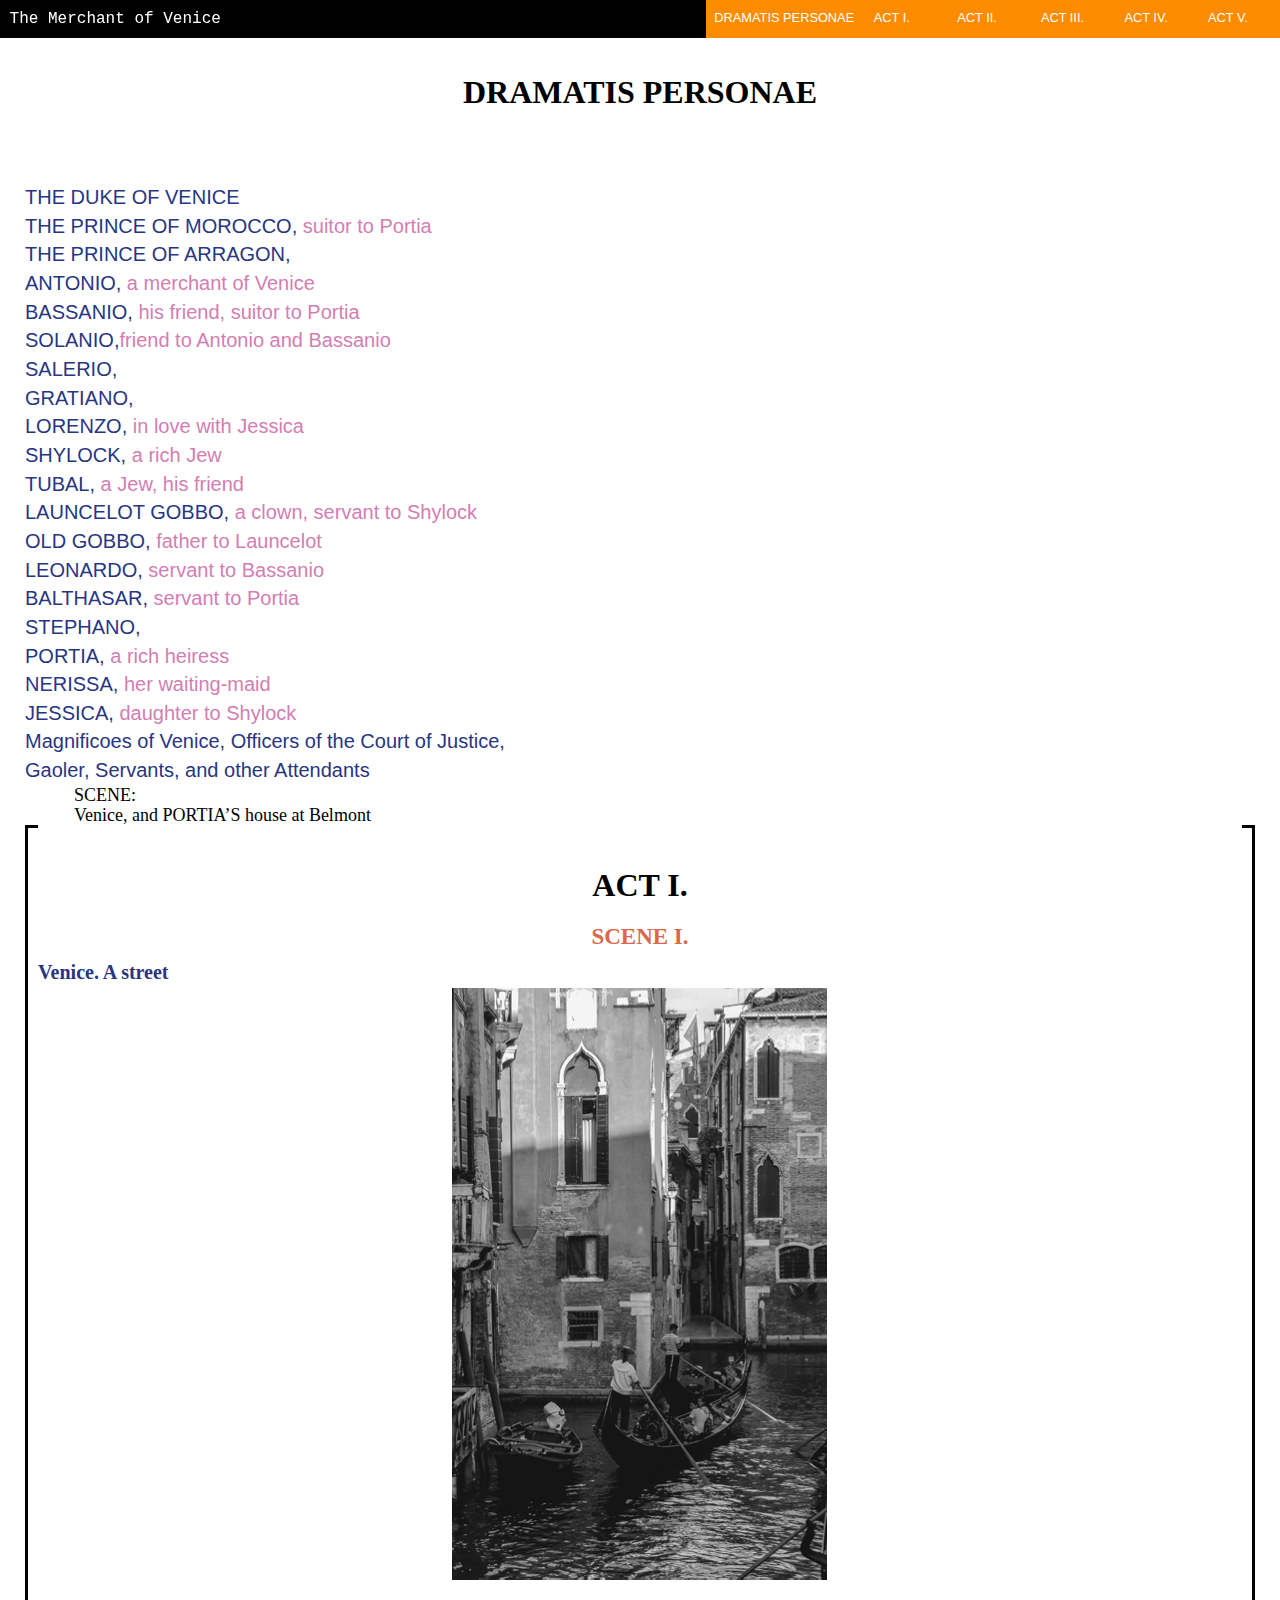
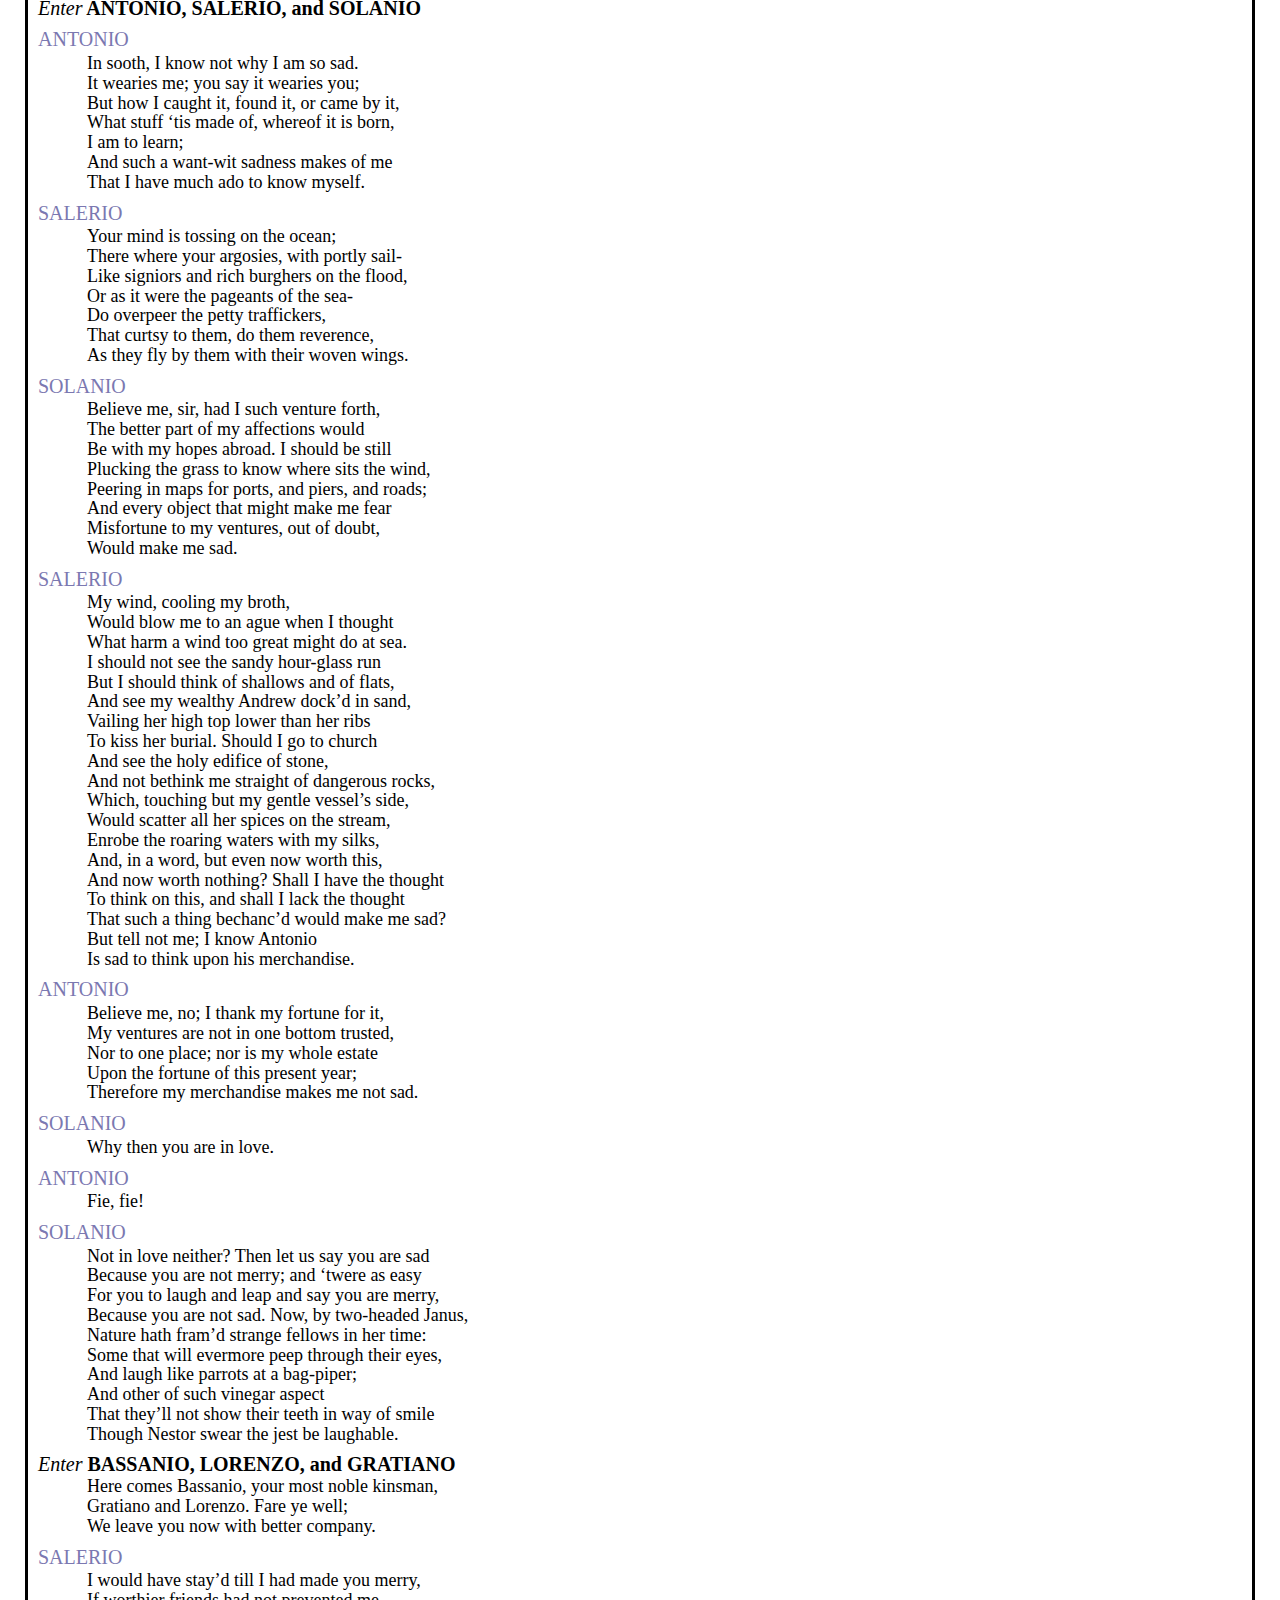
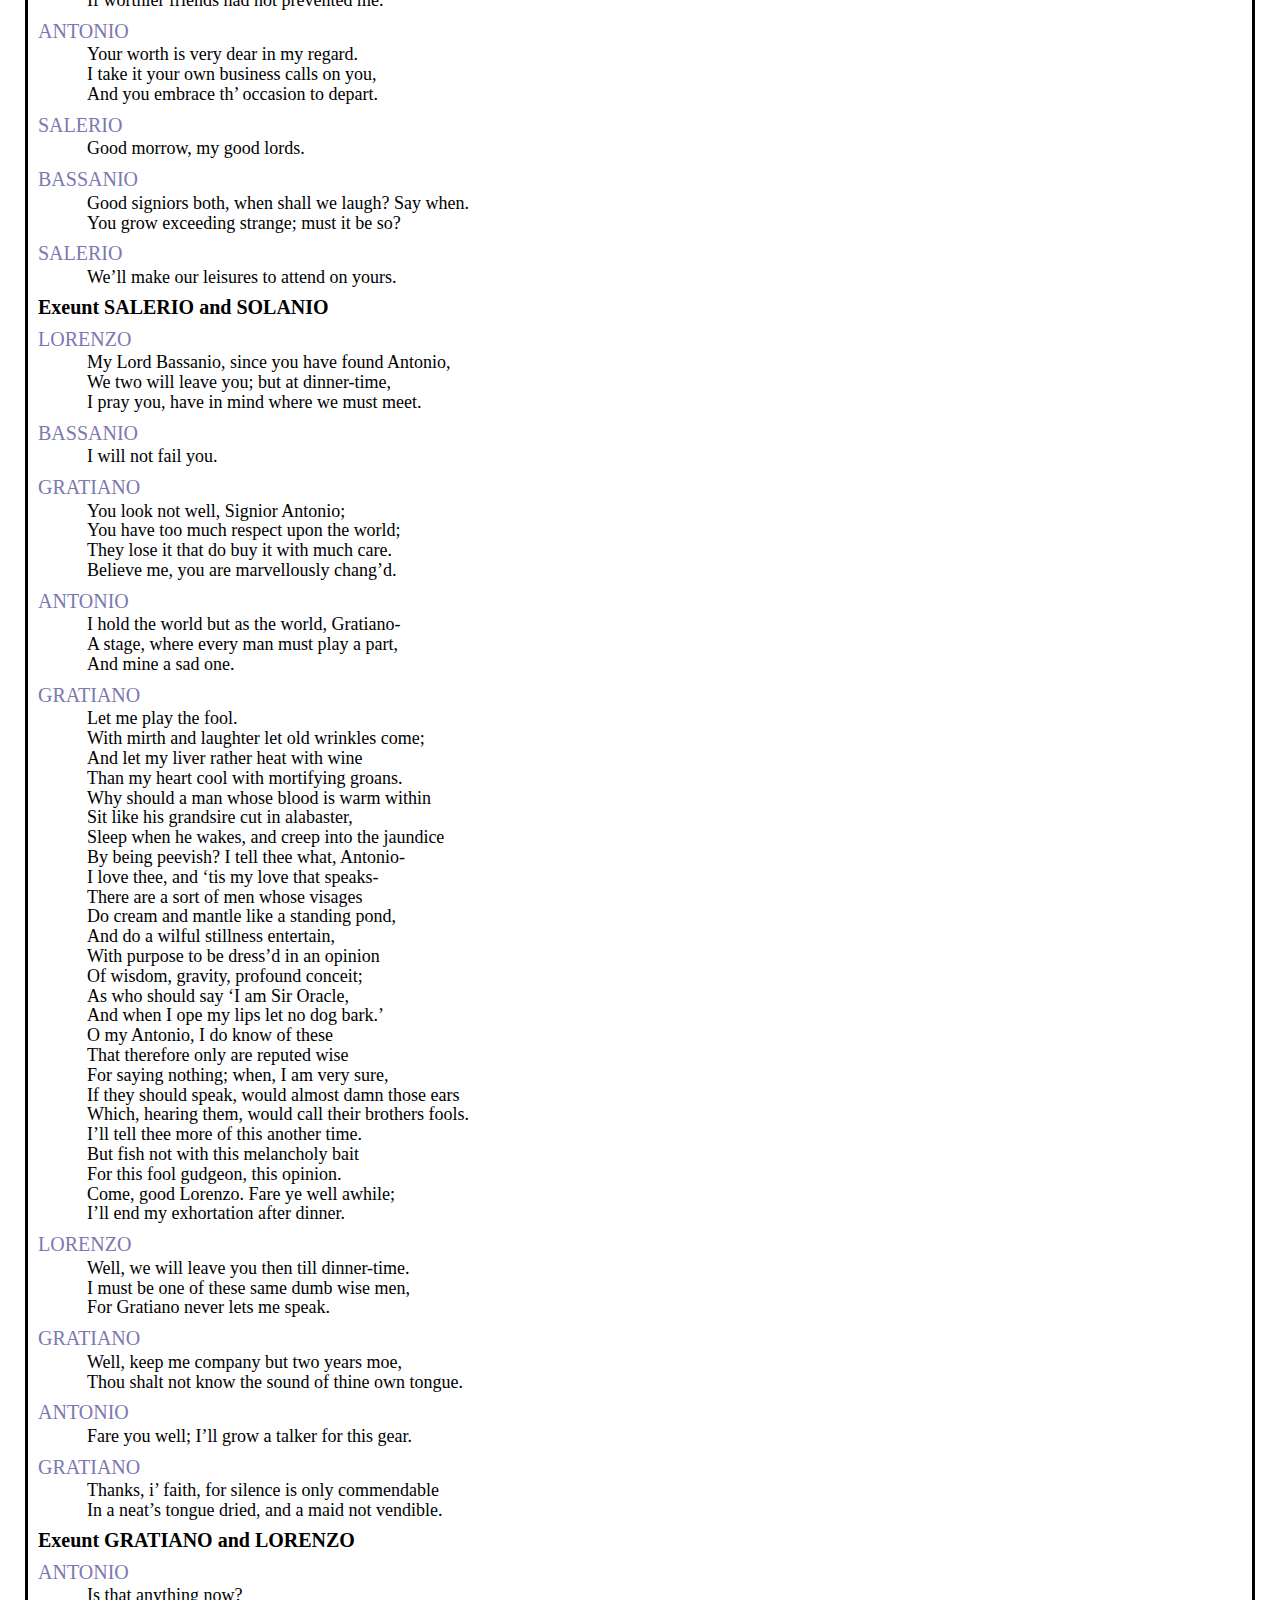
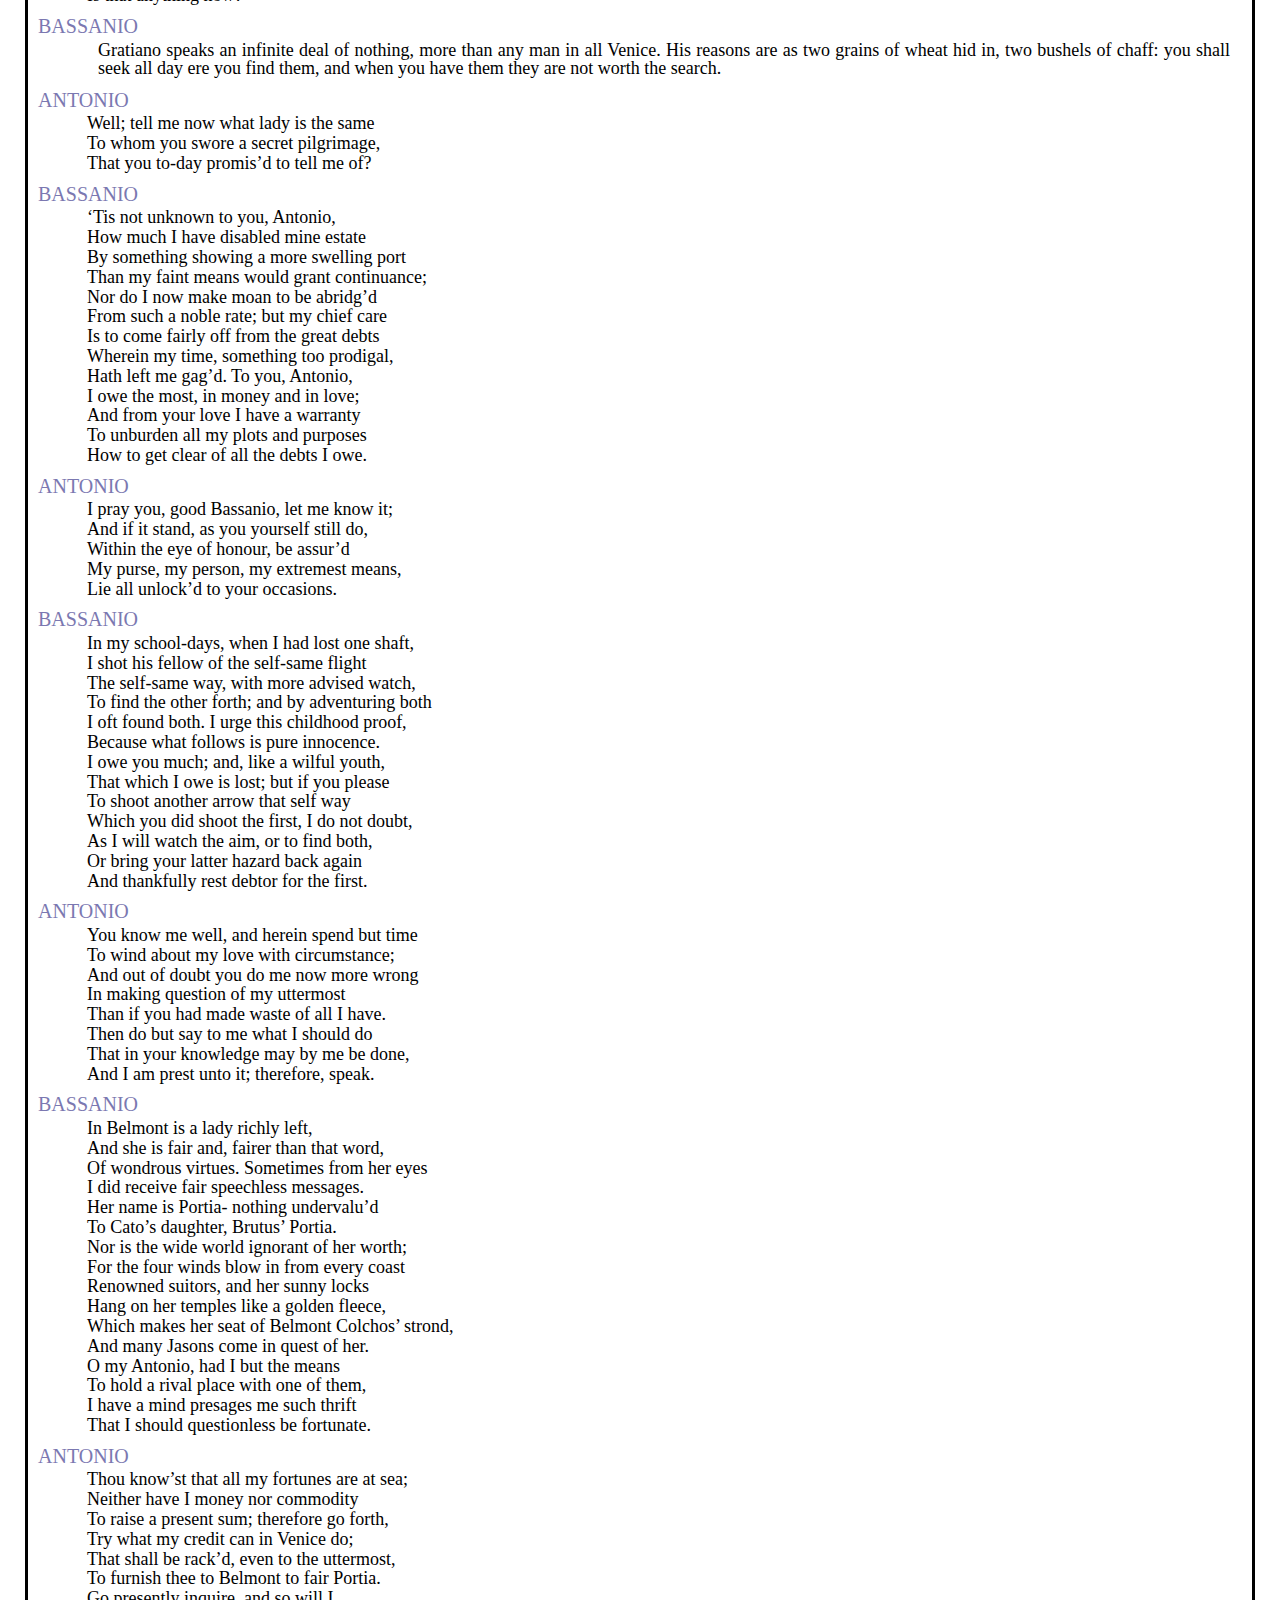
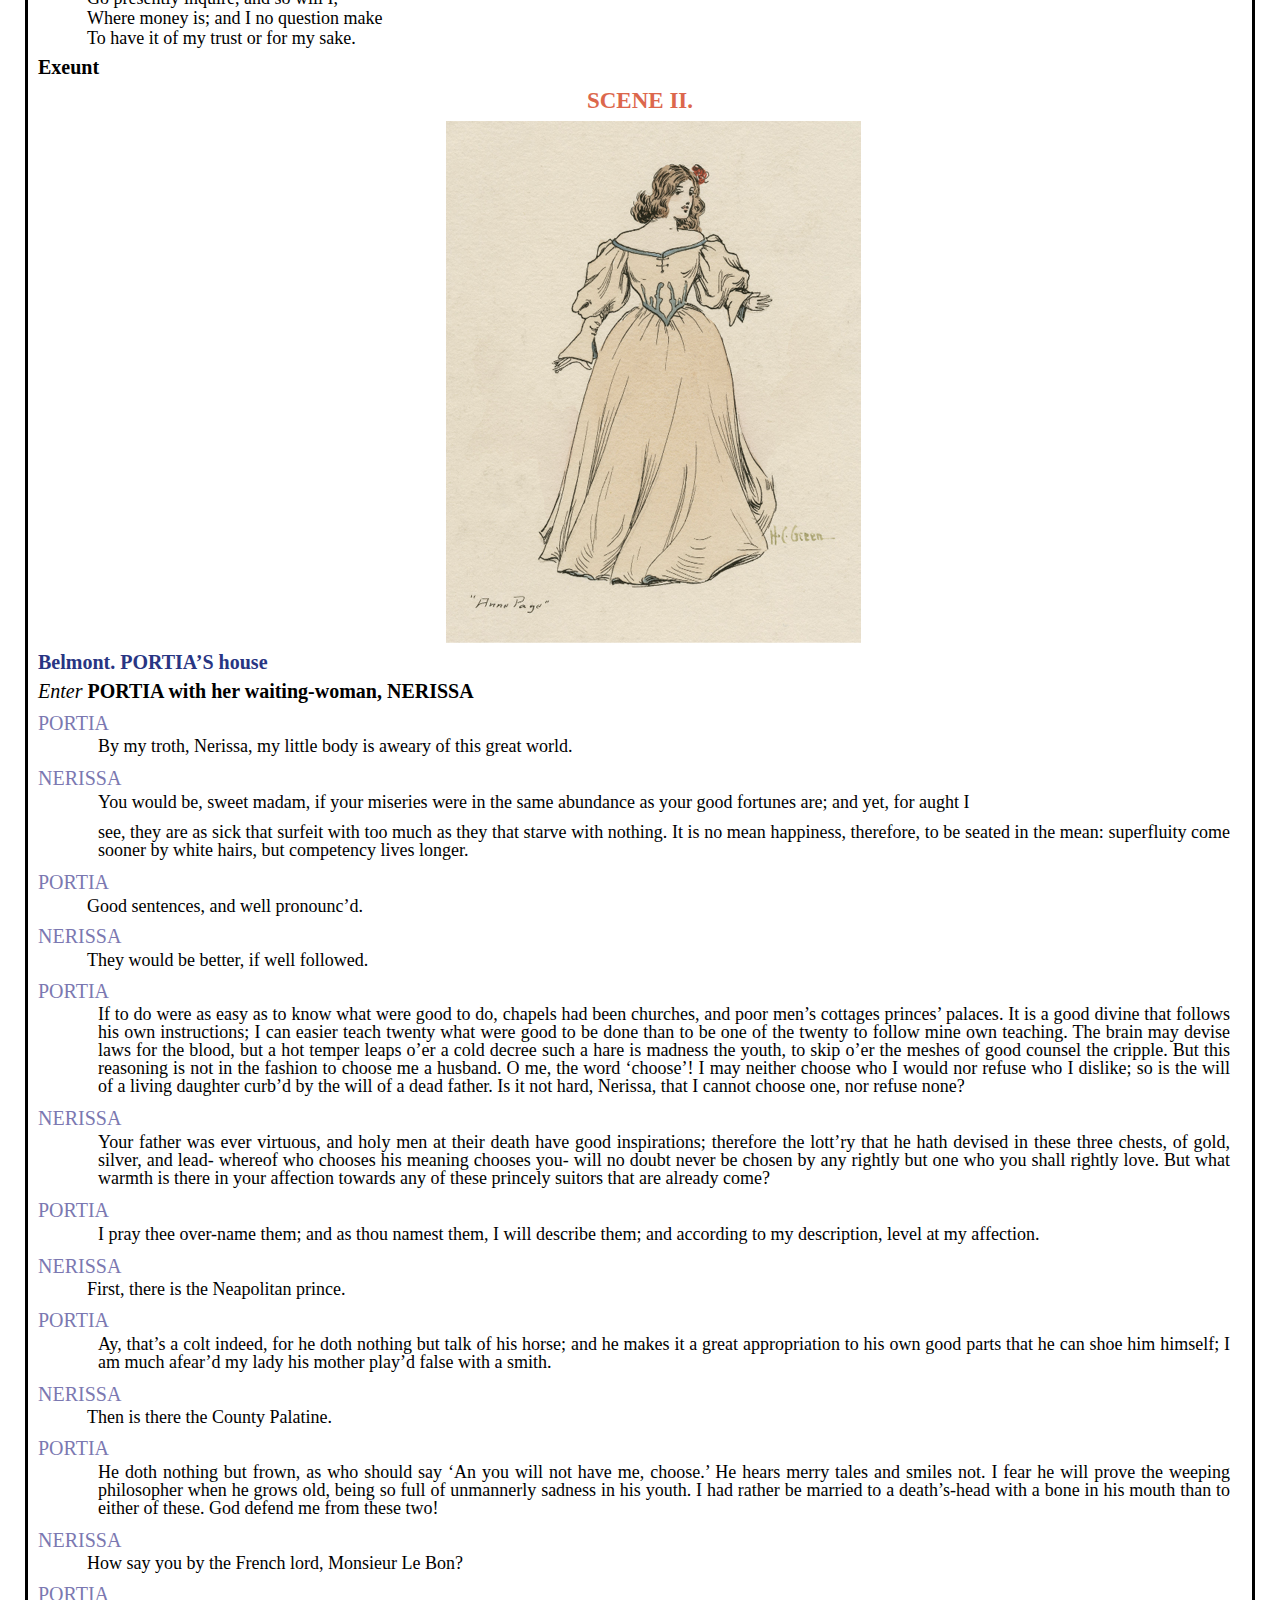
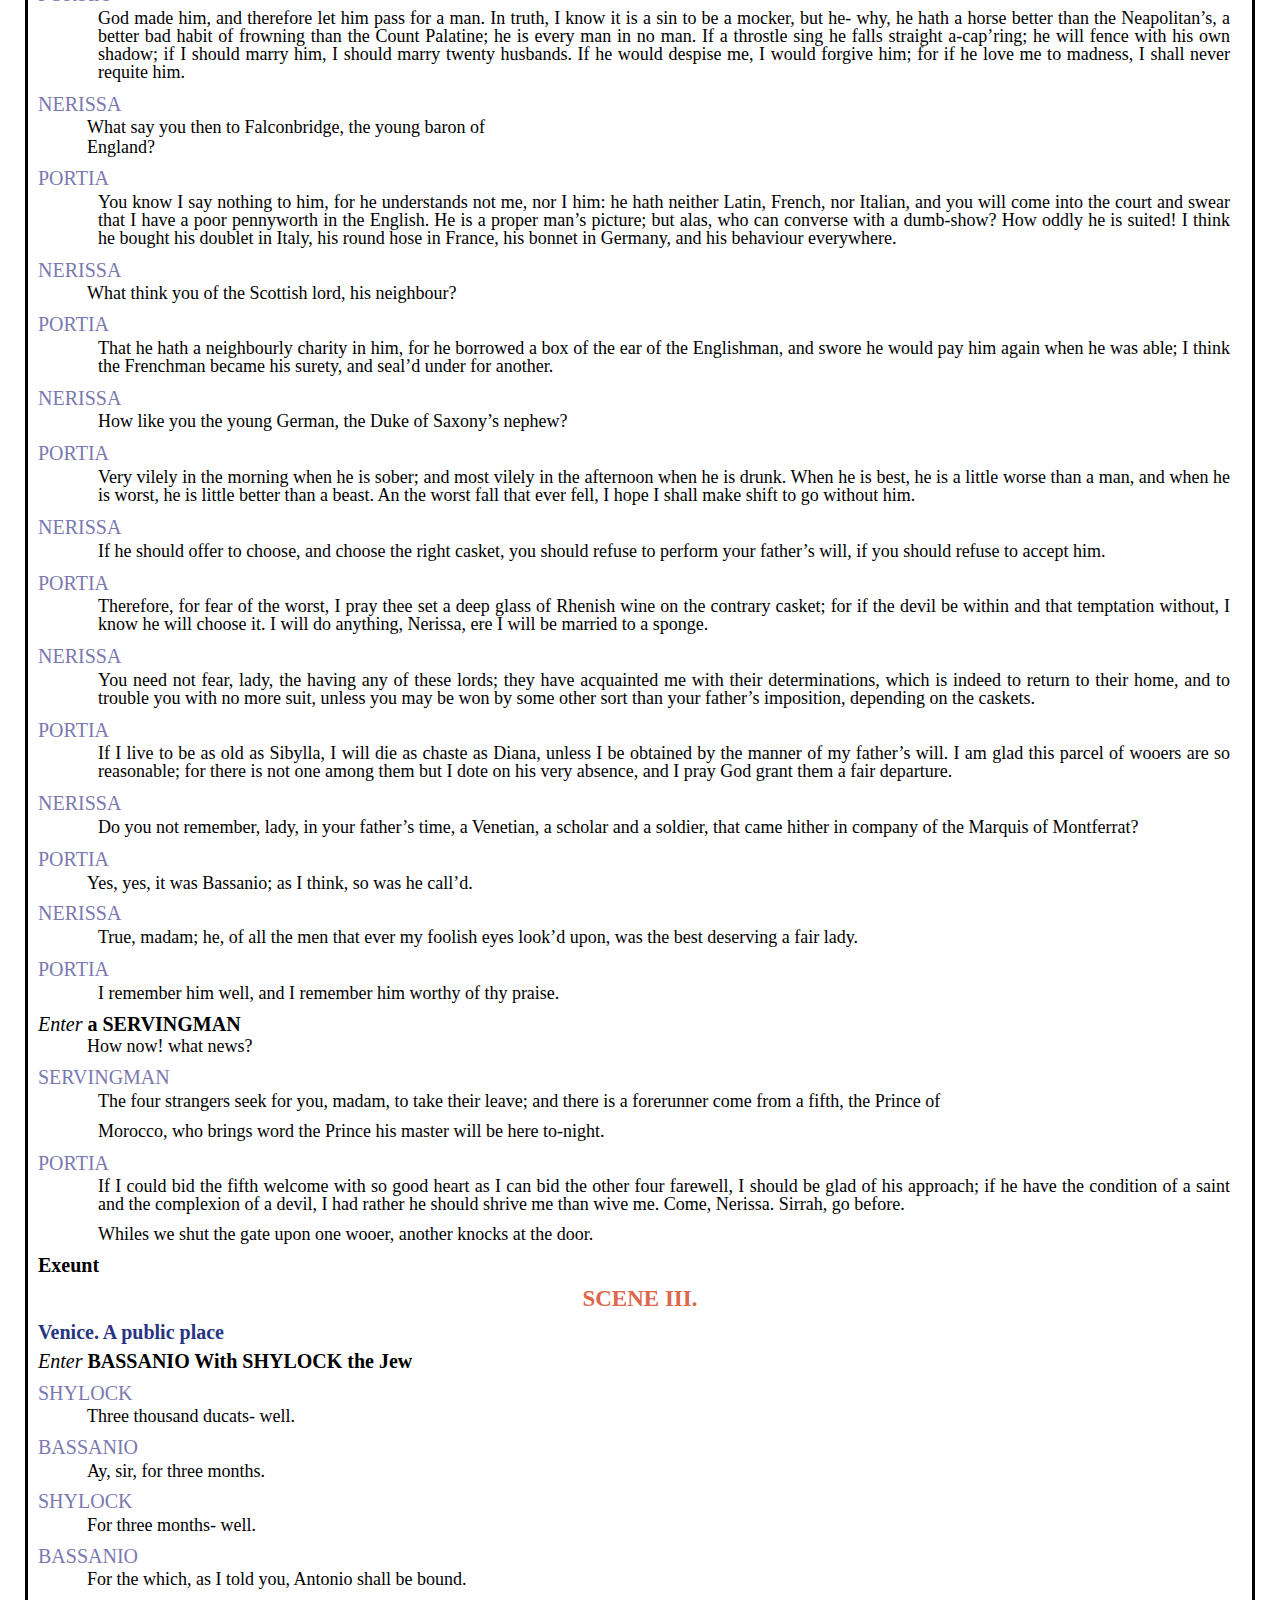
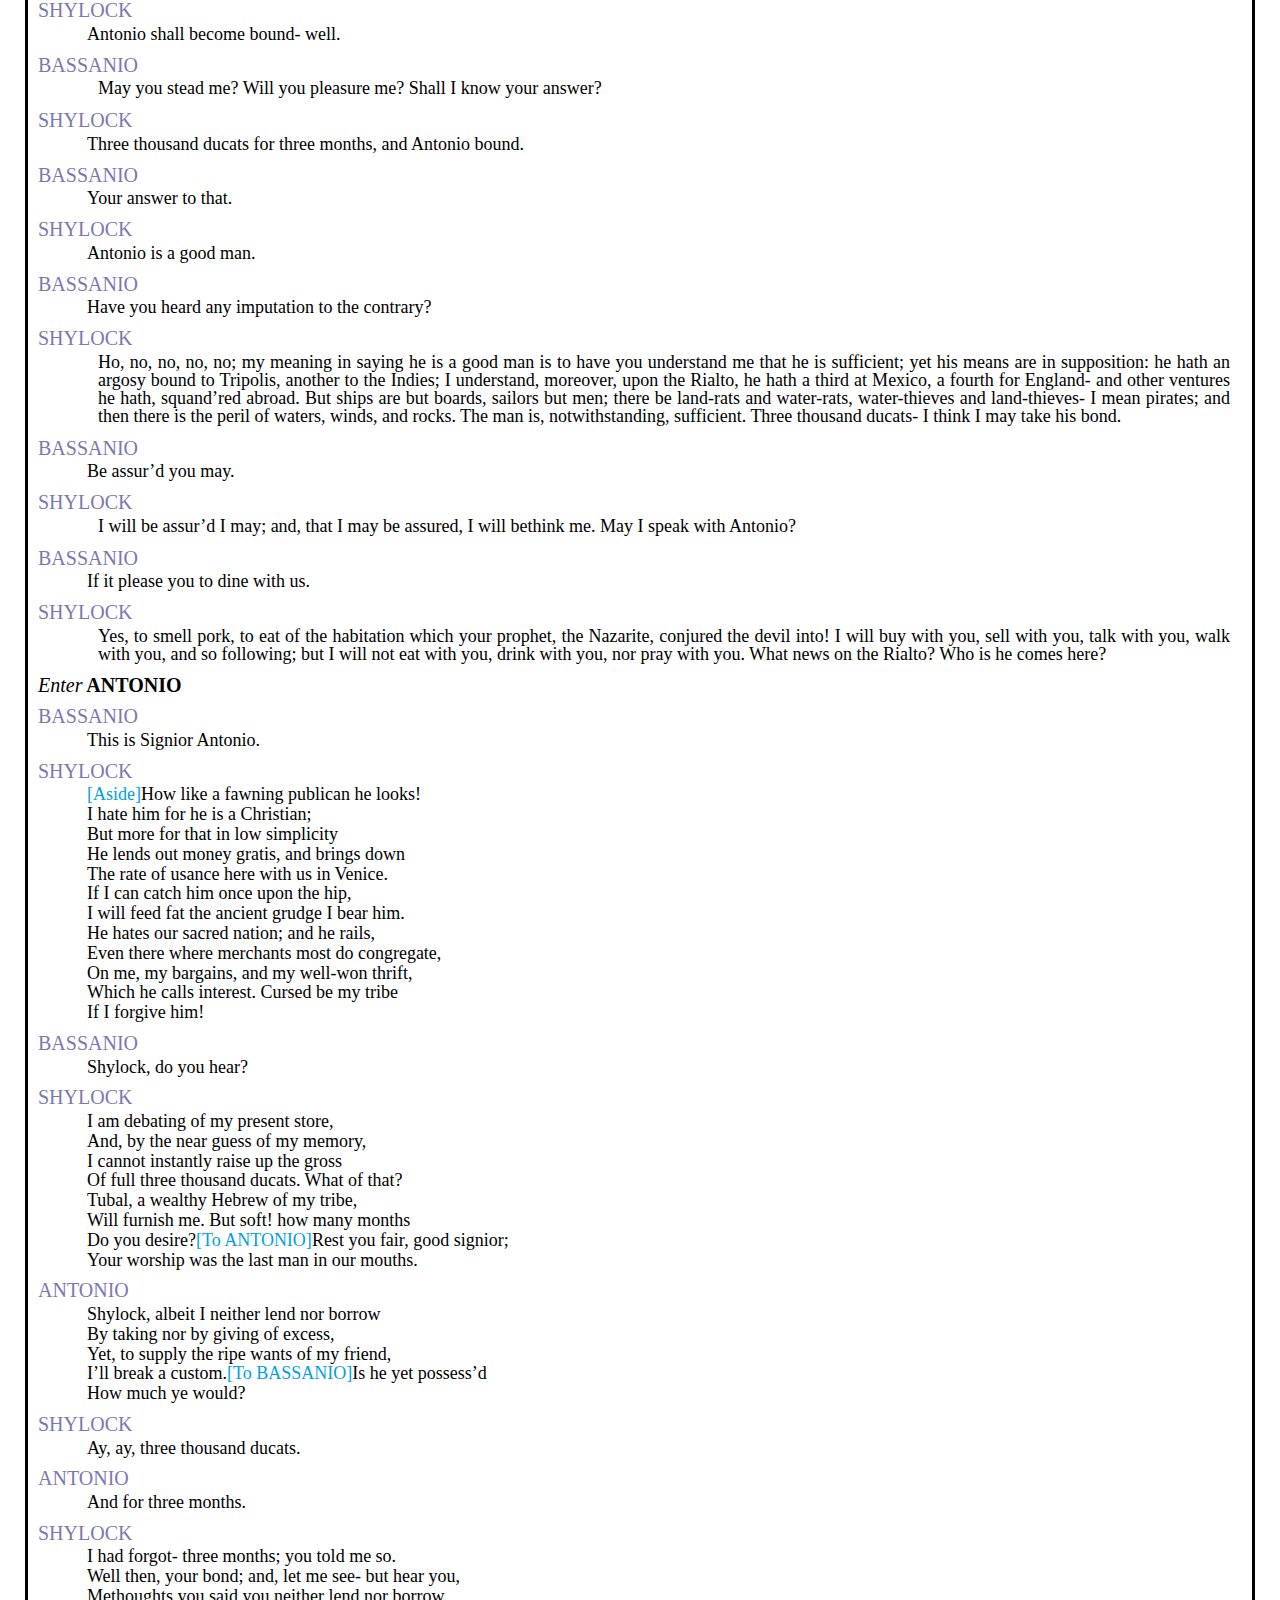
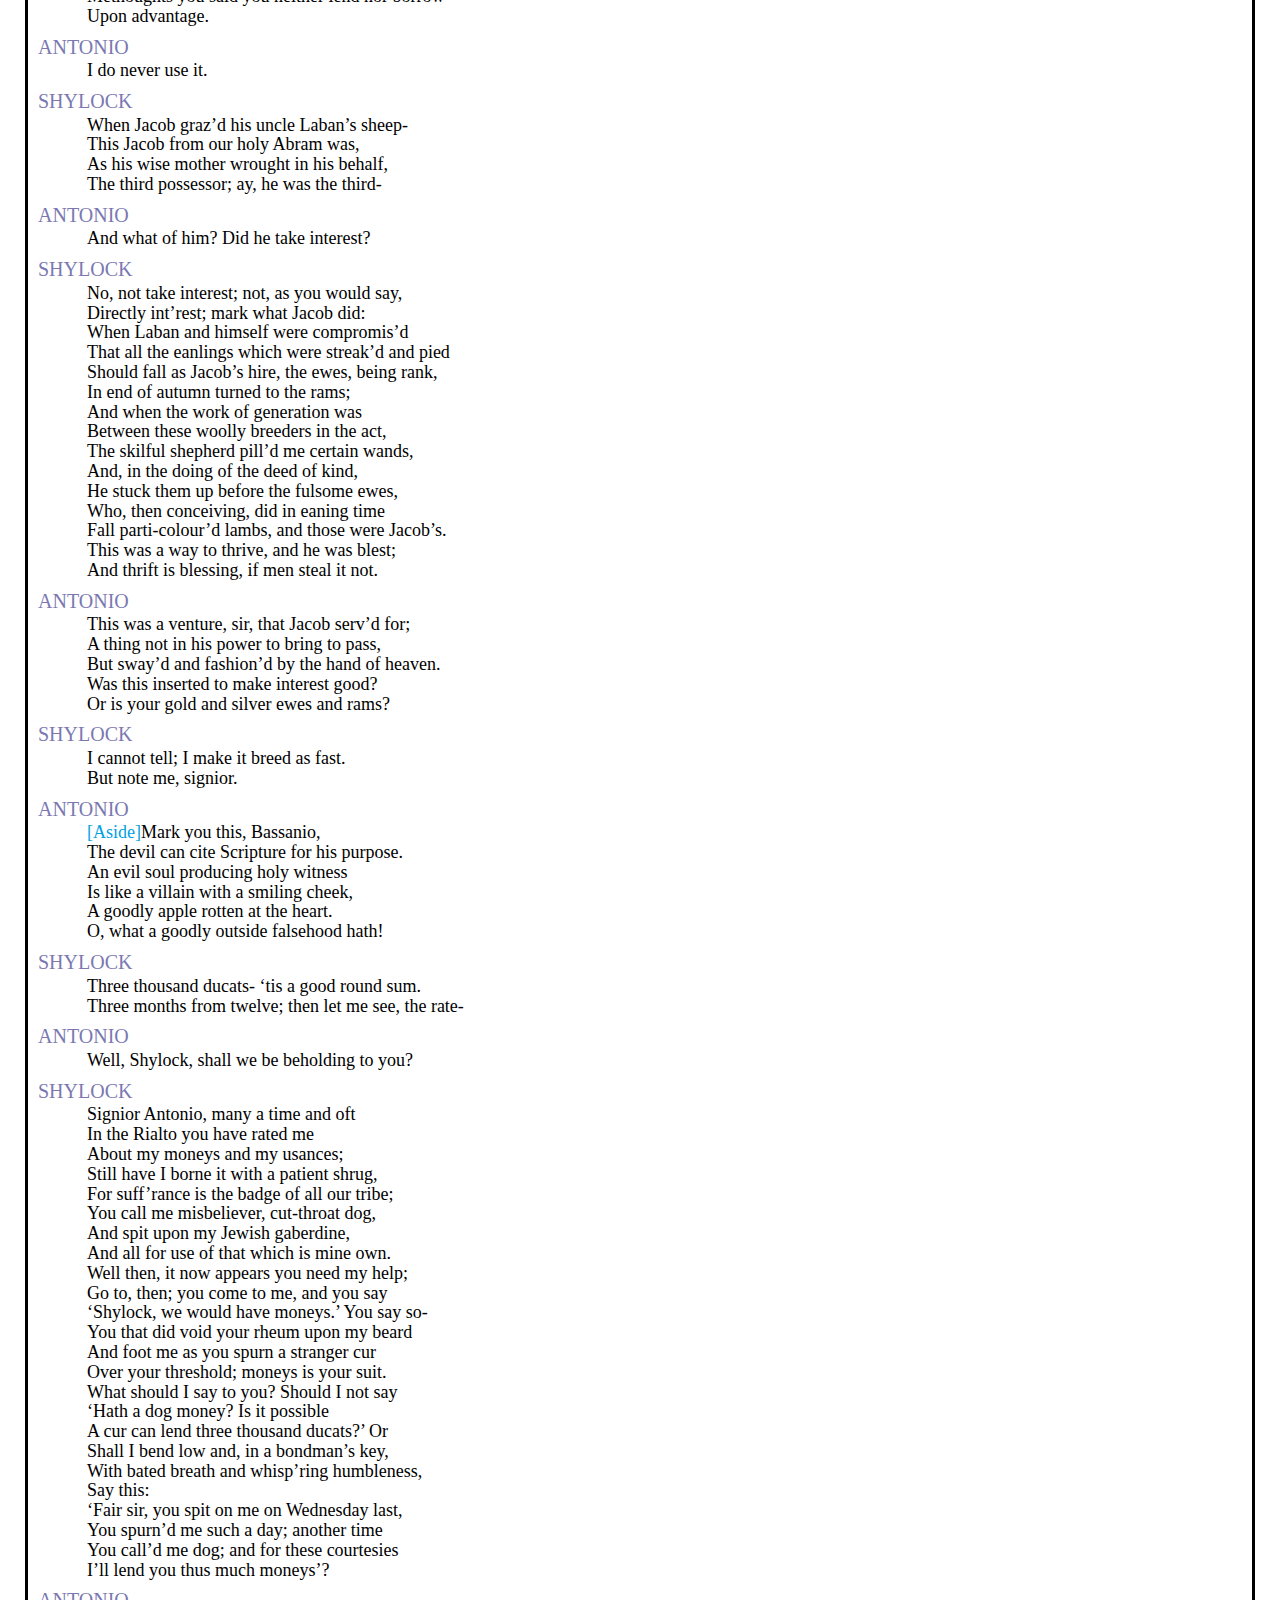
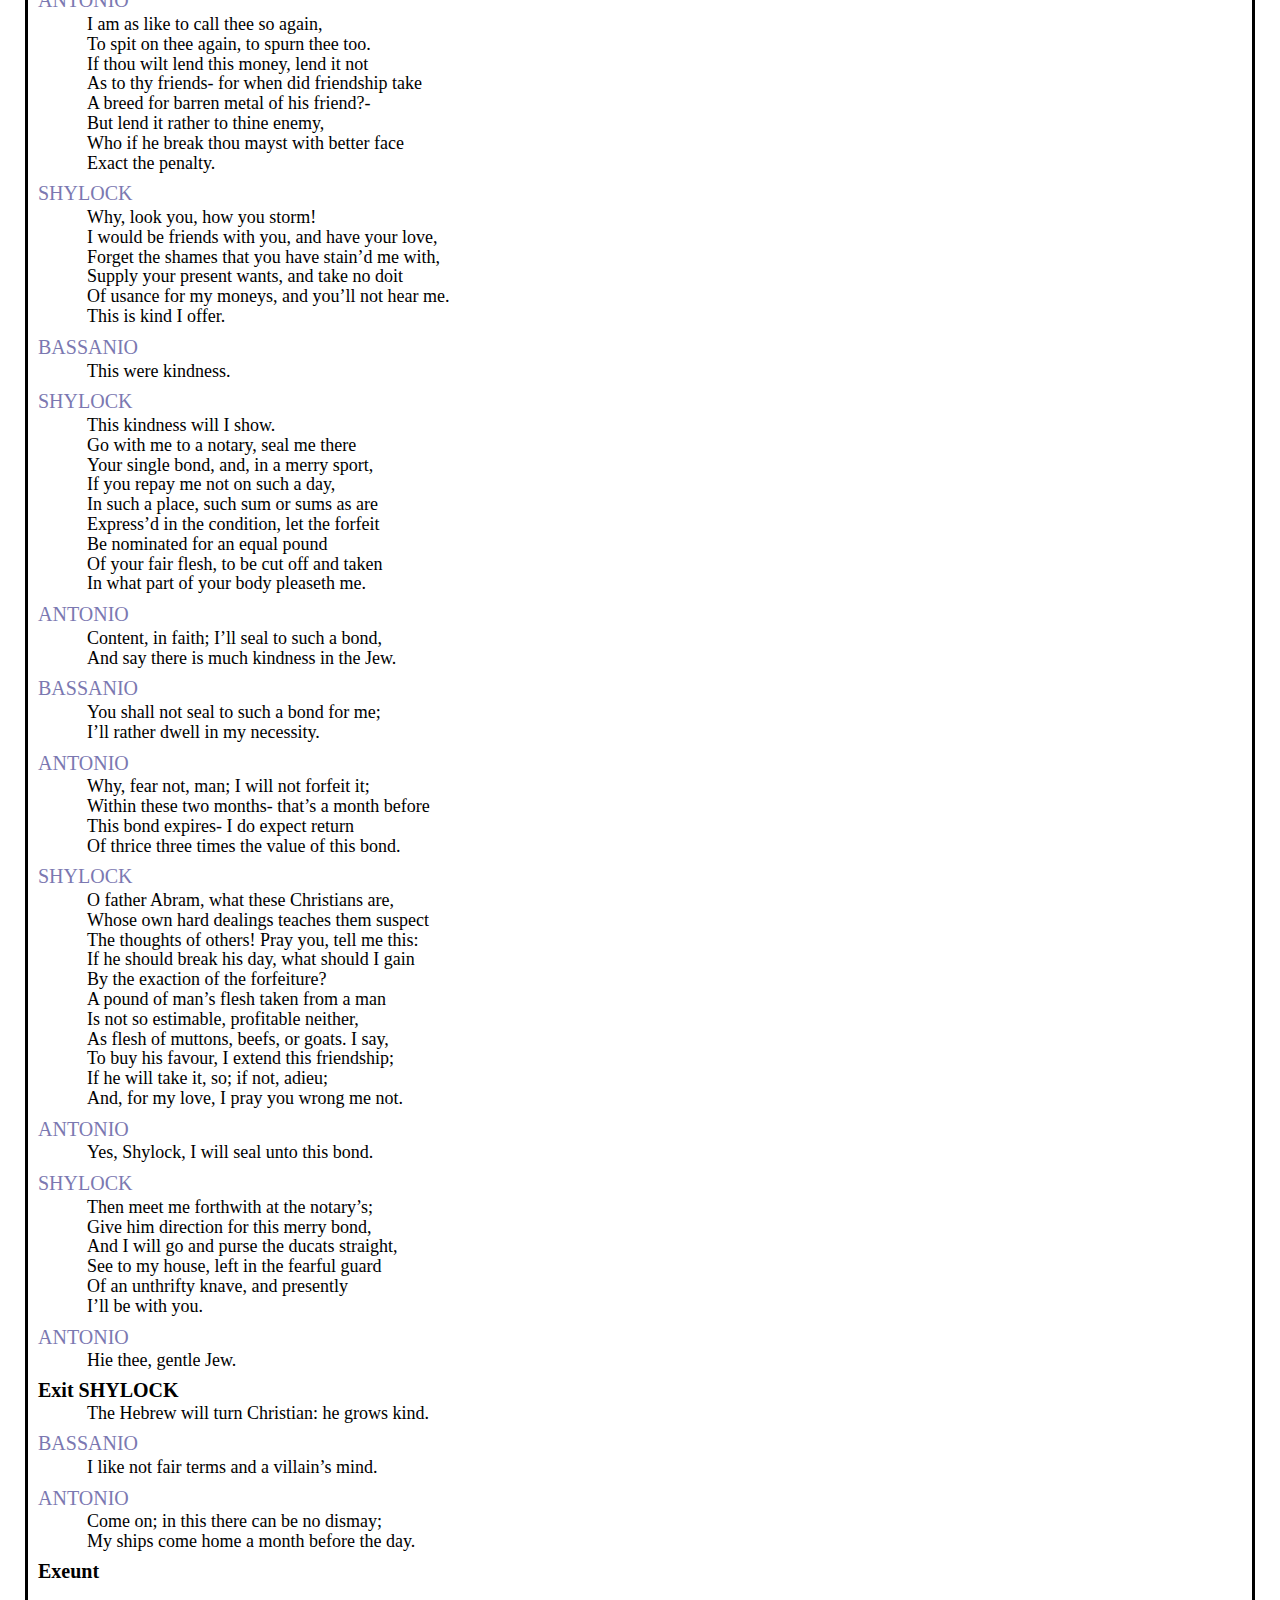
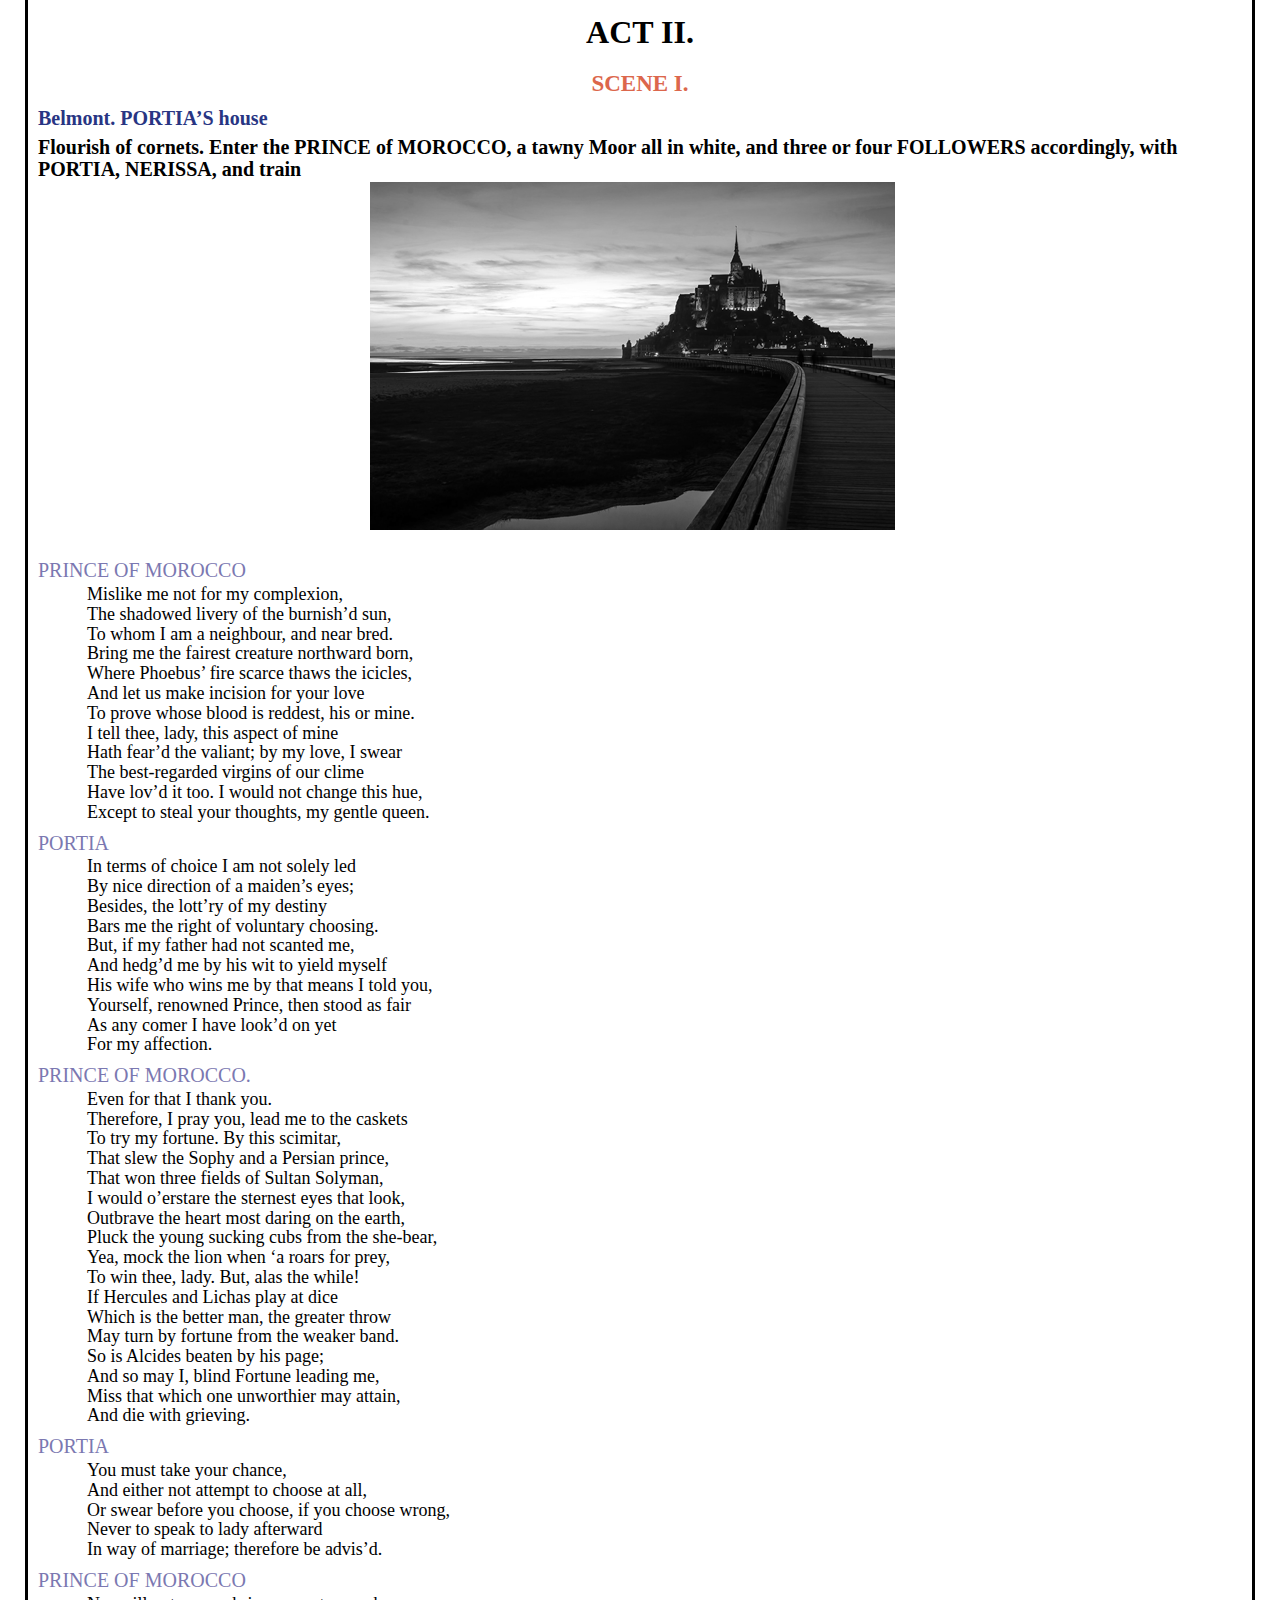
==== commit 704dd689: "Updated website from my pc" ====
--- a/play.html
+++ b/play.html
@@ -6,7 +6,6 @@
 		<link type="text/css" rel="stylesheet" href="css/play.css" />
 	</head>
 	<body id="play_-1-" lang="en-GB">
-
 
 
 		<section id="_idContainer000" class="contents">
@@ -55,6 +54,7 @@
 			<h1 class="act"><a id="_idTextAnchor001"></a> ACT I. </h1>
 			<h2 class="firstscene"><span class="allscenes"><a id="_idTextAnchor002"></a>SCENE I.</span></h2>
 			<h2 class="location">Venice. A street</h2>
+			<img src="images/boats.png" alt= "boats in the canal" class="center" class="portrait" />
 			<h2 class="stagedirection balance-text"><span class="italic">Enter</span> ANTONIO, SALERIO, and SOLANIO</h2>
 			<p class="character">ANTONIO</p>
 			<p class="verseline">In sooth, I know not why I am so sad.</p>
@@ -275,7 +275,9 @@
 			<p class="verseline">Where money is; and I no question make</p>
 			<p class="verseline">To have it of my trust or for my sake.</p>
 			<h2 class="stagedirection balance-text">Exeunt</h2>
+
 			<h2 class="scene"><span class="allscenes"><a id="_idTextAnchor003"></a>SCENE II.</span></h2>
+			<img src="images/portia.png" alt="portia of merchant of venice" class="center" class="portrait"/>
 			<h2 class="location">Belmont. PORTIA’S house</h2>
 			<h2 class="stagedirection balance-text"><span class="italic">Enter</span> PORTIA with her waiting-woman, NERISSA</h2>
 			<p class="character">PORTIA</p>
@@ -560,9 +562,11 @@
 			<p class="verseline">My ships come home a month before the day.</p>
 			<h2 class="stagedirection balance-text">Exeunt</h2>
 			<h1 class="act"><a id="_idTextAnchor005"></a>ACT II. </h1>
+
 			<h2 class="firstscene"><span class="allscenes"><a id="_idTextAnchor006"></a>SCENE I.</span></h2>
 			<h2 class="location">Belmont. PORTIA’S house</h2>
 			<h2 class="stagedirection balance-text">Flourish of cornets. Enter the PRINCE of MOROCCO, a tawny Moor all in white, and three or four FOLLOWERS accordingly, with PORTIA, NERISSA, and train</h2>
+      <img src="images/photo1.png" alt="a castle" class="center" class="landscape"/>
 			<p class="character">PRINCE OF MOROCCO</p>
 			<p class="verseline">Mislike me not for my complexion,</p>
 			<p class="verseline">The shadowed livery of the burnish’d sun,</p>
@@ -621,6 +625,7 @@
 			<p class="verseline">To make me blest or cursed’st among men!</p>
 			<h2 class="stagedirection balance-text">[Cornets, and exeunt]</h2>
 			<h2 class="scene"><span class="allscenes"><a id="_idTextAnchor007"></a>SCENE II.</span></h2>
+			<img src="images/photo2.png" alt="boat in venice" class="center" class="portrait" />
 			<h2 class="location">Venice. A street</h2>
 			<h2 class="stagedirection balance-text"><span class="italic">Enter</span> LAUNCELOT GOBBO</h2>
 			<p class="character">LAUNCELOT</p>
@@ -795,6 +800,7 @@
 			<h2 class="scene"><span class="allscenes"><a id="_idTextAnchor008"></a>SCENE III.</span></h2>
 			<h2 class="location">Venice. SHYLOCK’S house</h2>
 			<h2 class="stagedirection balance-text"><span class="italic">Enter</span> JESSICA and LAUNCELOT</h2>
+			<img src="images/photo3.jpg" alt="a castle and birds flying in the sky" class="center" class="landscape"/>
 			<p class="character">JESSICA</p>
 			<p class="verseline">I am sorry thou wilt leave my father so.</p>
 			<p class="verseline">Our house is hell; and thou, a merry devil,</p>
@@ -955,6 +961,7 @@
 			<h2 class="scene"><span class="allscenes"><a id="_idTextAnchor011"></a>SCENE VI.</span></h2>
 			<h2 class="location">Venice. Before SHYLOCK’S house</h2>
 			<h2 class="stagedirection balance-text"><span class="italic">Enter</span> the maskers, GRATIANO and SALERIO</h2>
+			<img src="images/photo4.jpg" alt="mask" class="center" class="landscape"/>
 			<p class="character">GRATIANO</p>
 			<p class="verseline">This is the pent-house under which Lorenzo</p>
 			<p class="verseline">Desired us to make stand.</p>
@@ -1219,6 +1226,7 @@
 			<h2 class="scene"><span class="allscenes"><a id="_idTextAnchor014"></a>SCENE IX.</span></h2>
 			<h2 class="location">Belmont. PORTIA’S house</h2>
 			<h2 class="stagedirection balance-text"><span class="italic">Enter</span> NERISSA, and a SERVITOR</h2>
+			<img src="images/ge.jpg" alt="painting of two women" class="center" class="portrait"/>
 			<p class="character">NERISSA</p>
 			<p class="verseline">Quick, quick, I pray thee, draw the curtain straight;</p>
 			<p class="verseline">The Prince of Arragon hath ta’en his oath,</p>
@@ -1441,6 +1449,7 @@
 			<h2 class="scene"><span class="allscenes"><a id="_idTextAnchor017"></a>SCENE II.</span></h2>
 			<h2 class="location">Belmont. PORTIA’S house</h2>
 			<h2 class="stagedirection balance-text"><span class="italic">Enter</span> BASSANIO, PORTIA, GRATIANO, NERISSA, and all</h2>
+			<img src="images/casket.jpg" alt="bronze casket"class="center" class="landscape"/>
 			<p class="verseline">their trains</p>
 			<p class="character">PORTIA</p>
 			<p class="verseline">I pray you tarry; pause a day or two</p>
@@ -1824,6 +1833,7 @@
 			<h2 class="scene"><span class="allscenes"><a id="_idTextAnchor018"></a>SCENE III.</span></h2>
 			<h2 class="location">Venice. A street</h2>
 			<h2 class="stagedirection balance-text"><span class="italic">Enter</span> SHYLOCK, SOLANIO, ANTONIO, and GAOLER</h2>
+			<img src="images/photo5.png" alt="shylock and antonio in the merchant of venice" class="center" class="portrait"/>
 			<p class="character">SHYLOCK</p>
 			<p class="verseline">Gaoler, look to him. Tell not me of mercy-</p>
 			<p class="verseline">This is the fool that lent out money gratis.</p>
@@ -2068,8 +2078,10 @@
 			<h2 class="firstscene"><span class="allscenes"><a id="_idTextAnchor022"></a>SCENE I.</span></h2>
 			<h2 class="location">Venice. The court of justice</h2>
 			<h2 class="stagedirection balance-text"><span class="italic">Enter</span> the DUKE, the MAGNIFICOES, ANTONIO, BASSANIO,</h2>
-			<p class="verseline">GRATIANO, SALERIO, and OTHERS</p>
-			<p class="verseline">DUKE OF VENICE. What, is Antonio here?</p>
+			<img src="images/photo6.png" alt="court scene in the merchant of venice" class="center" class="landscape" />
+			<h2 class="stagedirection balance-text">GRATIANO, SALERIO, and OTHERS </h2>
+			<p class="character">DUKE OF VENICE</p>
+			<p class="verseline">What, is Antonio here?</p>
 			<p class="character">ANTONIO</p>
 			<p class="verseline">Ready, so please your Grace.</p>
 			<p class="verseline">DUKE OF VENICE. I am sorry for thee; thou art come to answer</p>
@@ -2345,6 +2357,7 @@
 			<p class="verseline">Nearest the merchant’s heart. Be merciful.</p>
 			<p class="verseline">Take thrice thy money; bid me tear the bond.</p>
 			<p class="character">SHYLOCK</p>
+			<img src="images/photo7.jpg" alt="shylock" class="center" class="portrait"/>
 			<p class="verseline">When it is paid according to the tenour.</p>
 			<p class="verseline">It doth appear you are a worthy judge;</p>
 			<p class="verseline">You know the law; your exposition</p>
@@ -3104,6 +3117,7 @@
 			<p class="verseline">Well, while I live, I’ll fear no other thing</p>
 			<p class="lastlineinverse">So sore as keeping safe Nerissa’s ring.</p>
 			<h2 class="stagedirection balance-text">Exeunt</h2>
+			<img src="images/photo8.jpg" alt="trial scene" class="center" class="landscape" />
 		</section>
 	</body>
 </html>
--- a/css/play.css
+++ b/css/play.css
@@ -36,7 +36,14 @@
   display:block;
   background: white;
 }
-
+img.center {display: block;
+  margin-left: auto;
+  margin-right: auto;
+  }
+
+	img.portrait {
+		width:60%;
+	}
 
 a.menu {
   position:fixed;
